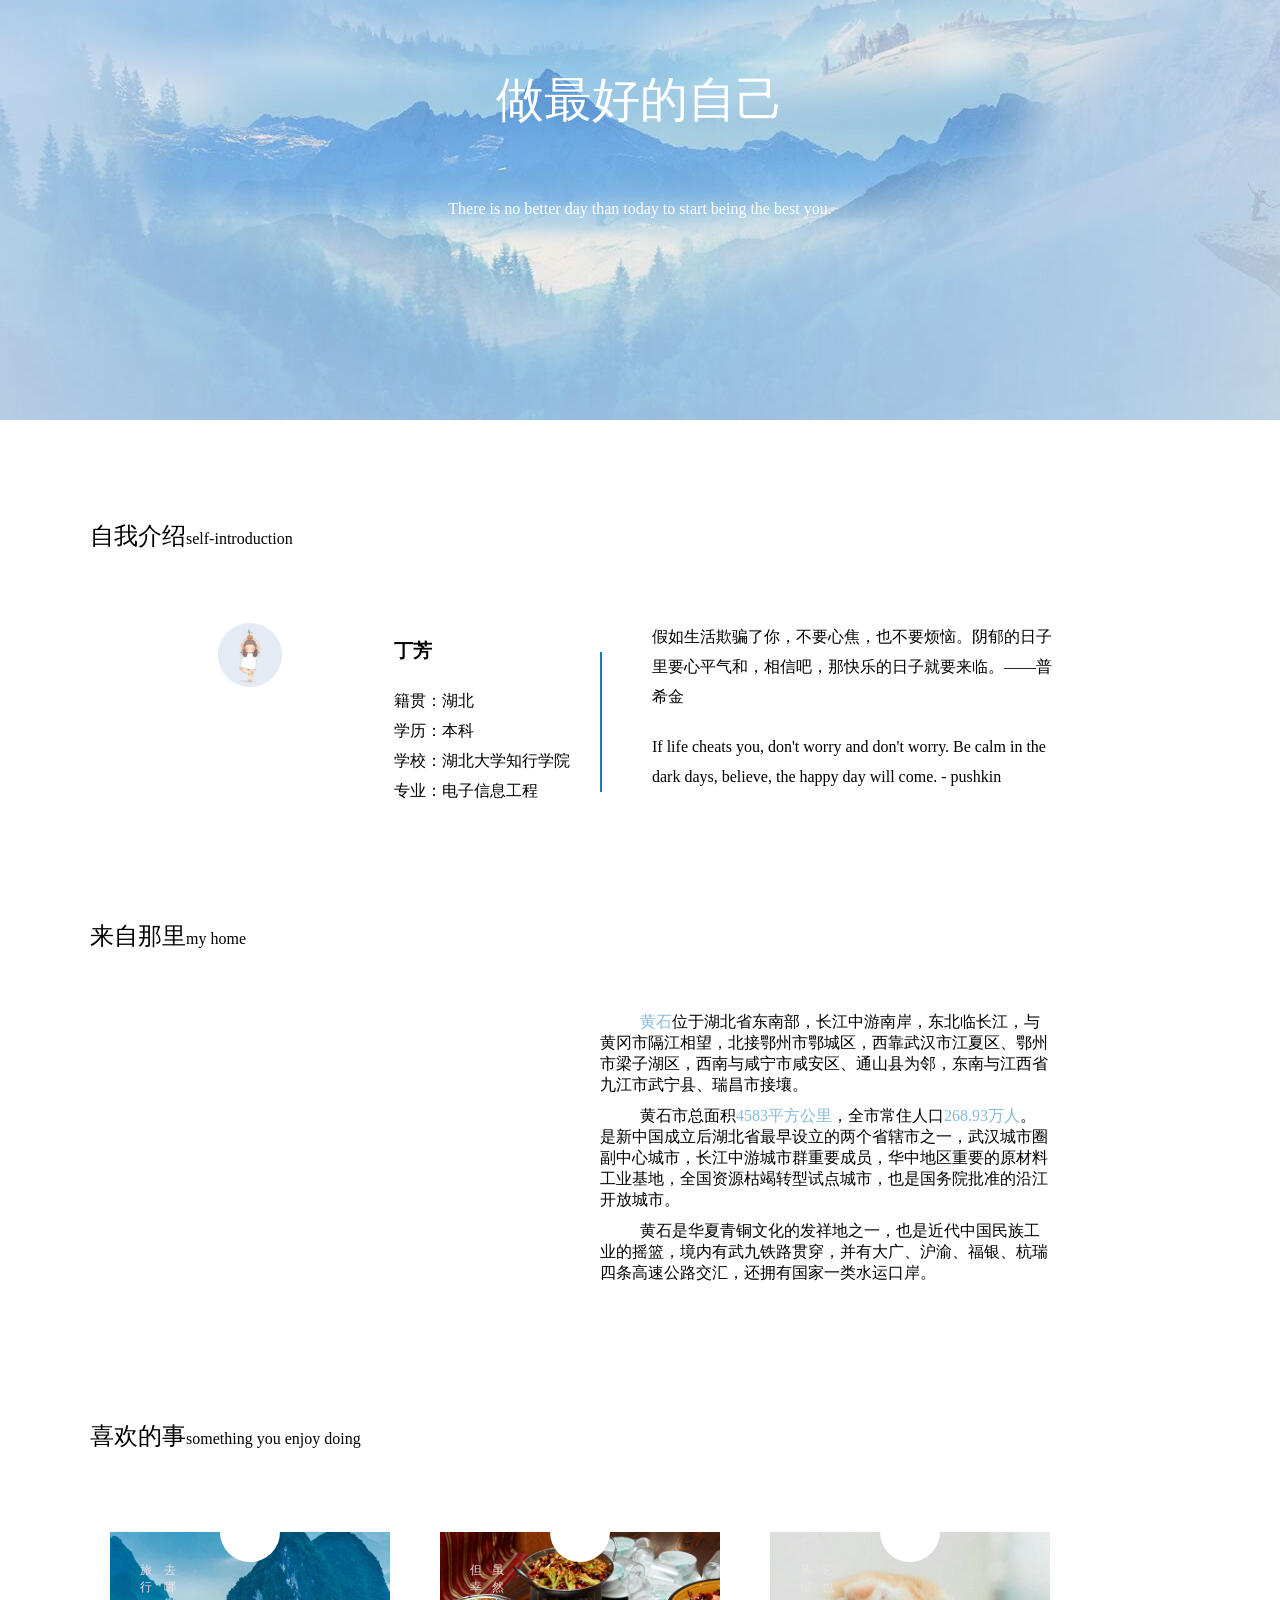
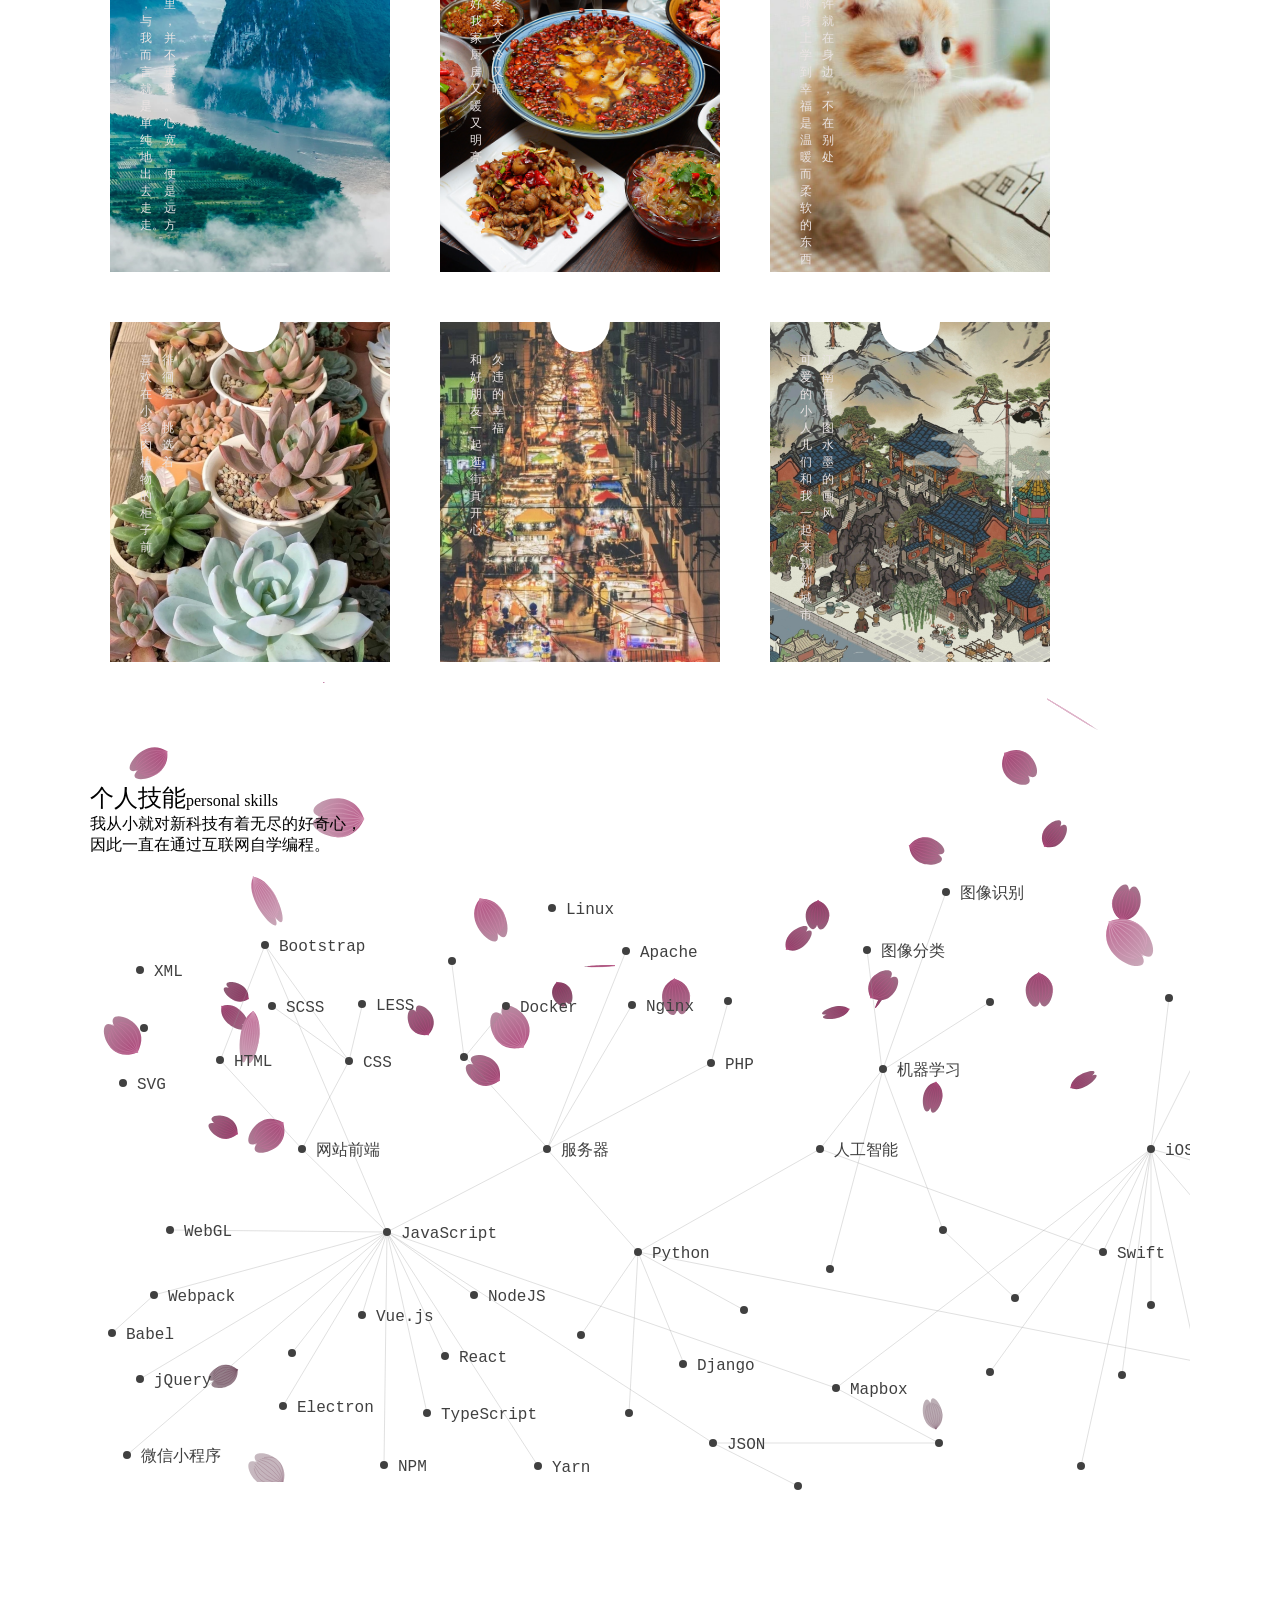
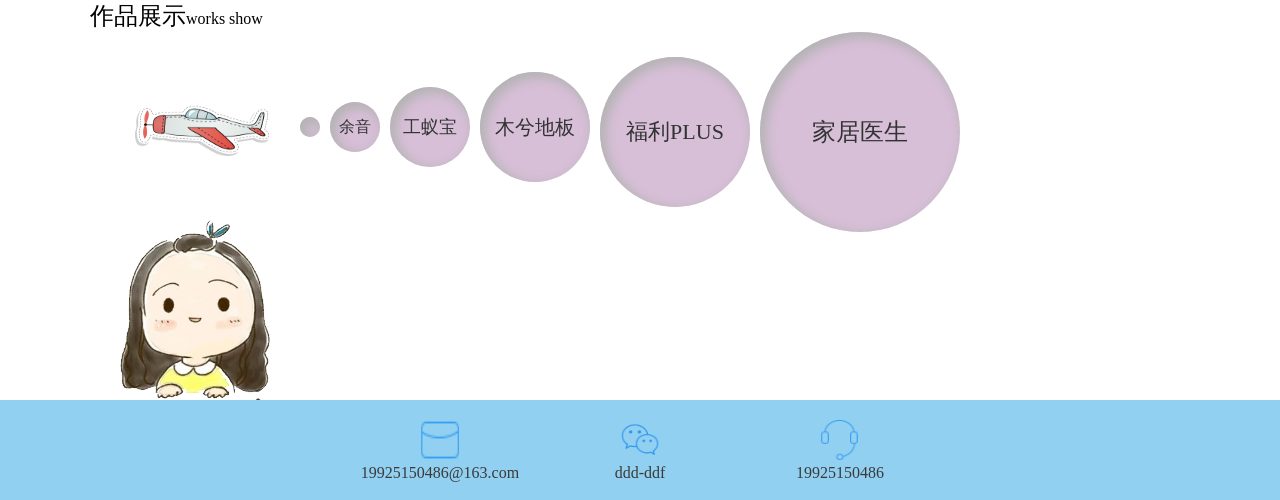
==== index.html @ 6b82c270 "first commit" ====
<!DOCTYPE html>
<html lang="en">
<head>
    <meta charset="UTF-8">
    <meta name="viewport" content="width=device-width, initial-scale=1.0">
    <title>dddddf | 永远热忱</title>
    <link rel="stylesheet" href="css/index.css">
    <link rel="stylesheet" href="https://at.alicdn.com/t/font_2174868_vh3qhomhq0l.css">
    <script src="lib/jquery-3.2.1.js"> </script>
    
    <script type="text/javascript" src="http://api.map.baidu.com/api?v=2.0&ak=fwtB4BCFQhxa7ejuWTsy6GBDIEtGGGqG"></script>
    <link rel="icon" href="images/favicon.ico">

    <script >
        /*! jQuery v1.10.2 | (c) 2005, 2013 jQuery Foundation, Inc. | jquery.org/license
    //@ sourceMappingURL=jquery.min.map
    */
        (function(e,t){var n,r,i=typeof t,o=e.location,a=e.document,s=a.documentElement,l=e.jQuery,u=e.$,c={},p=[],f="1.10.2",d=p.concat,h=p.push,g=p.slice,m=p.indexOf,y=c.toString,v=c.hasOwnProperty,b=f.trim,x=function(e,t){return new x.fn.init(e,t,r)},w=/[+-]?(?:\d*\.|)\d+(?:[eE][+-]?\d+|)/.source,T=/\S+/g,C=/^[\s\uFEFF\xA0]+|[\s\uFEFF\xA0]+$/g,N=/^(?:\s*(<[\w\W]+>)[^>]*|#([\w-]*))$/,k=/^<(\w+)\s*\/?>(?:<\/\1>|)$/,E=/^[\],:{}\s]*$/,S=/(?:^|:|,)(?:\s*\[)+/g,A=/\\(?:["\\\/bfnrt]|u[\da-fA-F]{4})/g,j=/"[^"\\\r\n]*"|true|false|null|-?(?:\d+\.|)\d+(?:[eE][+-]?\d+|)/g,D=/^-ms-/,L=/-([\da-z])/gi,H=function(e,t){return t.toUpperCase()},q=function(e){(a.addEventListener||"load"===e.type||"complete"===a.readyState)&&(_(),x.ready())},_=function(){a.addEventListener?(a.removeEventListener("DOMContentLoaded",q,!1),e.removeEventListener("load",q,!1)):(a.detachEvent("onreadystatechange",q),e.detachEvent("onload",q))};x.fn=x.prototype={jquery:f,constructor:x,init:function(e,n,r){var i,o;if(!e)return this;if("string"==typeof e){if(i="<"===e.charAt(0)&&">"===e.charAt(e.length-1)&&e.length>=3?[null,e,null]:N.exec(e),!i||!i[1]&&n)return!n||n.jquery?(n||r).find(e):this.constructor(n).find(e);if(i[1]){if(n=n instanceof x?n[0]:n,x.merge(this,x.parseHTML(i[1],n&&n.nodeType?n.ownerDocument||n:a,!0)),k.test(i[1])&&x.isPlainObject(n))for(i in n)x.isFunction(this[i])?this[i](n[i]):this.attr(i,n[i]);return this}if(o=a.getElementById(i[2]),o&&o.parentNode){if(o.id!==i[2])return r.find(e);this.length=1,this[0]=o}return this.context=a,this.selector=e,this}return e.nodeType?(this.context=this[0]=e,this.length=1,this):x.isFunction(e)?r.ready(e):(e.selector!==t&&(this.selector=e.selector,this.context=e.context),x.makeArray(e,this))},selector:"",length:0,toArray:function(){return g.call(this)},get:function(e){return null==e?this.toArray():0>e?this[this.length+e]:this[e]},pushStack:function(e){var t=x.merge(this.constructor(),e);return t.prevObject=this,t.context=this.context,t},each:function(e,t){return x.each(this,e,t)},ready:function(e){return x.ready.promise().done(e),this},slice:function(){return this.pushStack(g.apply(this,arguments))},first:function(){return this.eq(0)},last:function(){return this.eq(-1)},eq:function(e){var t=this.length,n=+e+(0>e?t:0);return this.pushStack(n>=0&&t>n?[this[n]]:[])},map:function(e){return this.pushStack(x.map(this,function(t,n){return e.call(t,n,t)}))},end:function(){return this.prevObject||this.constructor(null)},push:h,sort:[].sort,splice:[].splice},x.fn.init.prototype=x.fn,x.extend=x.fn.extend=function(){var e,n,r,i,o,a,s=arguments[0]||{},l=1,u=arguments.length,c=!1;for("boolean"==typeof s&&(c=s,s=arguments[1]||{},l=2),"object"==typeof s||x.isFunction(s)||(s={}),u===l&&(s=this,--l);u>l;l++)if(null!=(o=arguments[l]))for(i in o)e=s[i],r=o[i],s!==r&&(c&&r&&(x.isPlainObject(r)||(n=x.isArray(r)))?(n?(n=!1,a=e&&x.isArray(e)?e:[]):a=e&&x.isPlainObject(e)?e:{},s[i]=x.extend(c,a,r)):r!==t&&(s[i]=r));return s},x.extend({expando:"jQuery"+(f+Math.random()).replace(/\D/g,""),noConflict:function(t){return e.$===x&&(e.$=u),t&&e.jQuery===x&&(e.jQuery=l),x},isReady:!1,readyWait:1,holdReady:function(e){e?x.readyWait++:x.ready(!0)},ready:function(e){if(e===!0?!--x.readyWait:!x.isReady){if(!a.body)return setTimeout(x.ready);x.isReady=!0,e!==!0&&--x.readyWait>0||(n.resolveWith(a,[x]),x.fn.trigger&&x(a).trigger("ready").off("ready"))}},isFunction:function(e){return"function"===x.type(e)},isArray:Array.isArray||function(e){return"array"===x.type(e)},isWindow:function(e){return null!=e&&e==e.window},isNumeric:function(e){return!isNaN(parseFloat(e))&&isFinite(e)},type:function(e){return null==e?e+"":"object"==typeof e||"function"==typeof e?c[y.call(e)]||"object":typeof e},isPlainObject:function(e){var n;if(!e||"object"!==x.type(e)||e.nodeType||x.isWindow(e))return!1;try{if(e.constructor&&!v.call(e,"constructor")&&!v.call(e.constructor.prototype,"isPrototypeOf"))return!1}catch(r){return!1}if(x.support.ownLast)for(n in e)return v.call(e,n);for(n in e);return n===t||v.call(e,n)},isEmptyObject:function(e){var t;for(t in e)return!1;return!0},error:function(e){throw Error(e)},parseHTML:function(e,t,n){if(!e||"string"!=typeof e)return null;"boolean"==typeof t&&(n=t,t=!1),t=t||a;var r=k.exec(e),i=!n&&[];return r?[t.createElement(r[1])]:(r=x.buildFragment([e],t,i),i&&x(i).remove(),x.merge([],r.childNodes))},parseJSON:function(n){return e.JSON&&e.JSON.parse?e.JSON.parse(n):null===n?n:"string"==typeof n&&(n=x.trim(n),n&&E.test(n.replace(A,"@").replace(j,"]").replace(S,"")))?Function("return "+n)():(x.error("Invalid JSON: "+n),t)},parseXML:function(n){var r,i;if(!n||"string"!=typeof n)return null;try{e.DOMParser?(i=new DOMParser,r=i.parseFromString(n,"text/xml")):(r=new ActiveXObject("Microsoft.XMLDOM"),r.async="false",r.loadXML(n))}catch(o){r=t}return r&&r.documentElement&&!r.getElementsByTagName("parsererror").length||x.error("Invalid XML: "+n),r},noop:function(){},globalEval:function(t){t&&x.trim(t)&&(e.execScript||function(t){e.eval.call(e,t)})(t)},camelCase:function(e){return e.replace(D,"ms-").replace(L,H)},nodeName:function(e,t){return e.nodeName&&e.nodeName.toLowerCase()===t.toLowerCase()},each:function(e,t,n){var r,i=0,o=e.length,a=M(e);if(n){if(a){for(;o>i;i++)if(r=t.apply(e[i],n),r===!1)break}else for(i in e)if(r=t.apply(e[i],n),r===!1)break}else if(a){for(;o>i;i++)if(r=t.call(e[i],i,e[i]),r===!1)break}else for(i in e)if(r=t.call(e[i],i,e[i]),r===!1)break;return e},trim:b&&!b.call("\ufeff\u00a0")?function(e){return null==e?"":b.call(e)}:function(e){return null==e?"":(e+"").replace(C,"")},makeArray:function(e,t){var n=t||[];return null!=e&&(M(Object(e))?x.merge(n,"string"==typeof e?[e]:e):h.call(n,e)),n},inArray:function(e,t,n){var r;if(t){if(m)return m.call(t,e,n);for(r=t.length,n=n?0>n?Math.max(0,r+n):n:0;r>n;n++)if(n in t&&t[n]===e)return n}return-1},merge:function(e,n){var r=n.length,i=e.length,o=0;if("number"==typeof r)for(;r>o;o++)e[i++]=n[o];else while(n[o]!==t)e[i++]=n[o++];return e.length=i,e},grep:function(e,t,n){var r,i=[],o=0,a=e.length;for(n=!!n;a>o;o++)r=!!t(e[o],o),n!==r&&i.push(e[o]);return i},map:function(e,t,n){var r,i=0,o=e.length,a=M(e),s=[];if(a)for(;o>i;i++)r=t(e[i],i,n),null!=r&&(s[s.length]=r);else for(i in e)r=t(e[i],i,n),null!=r&&(s[s.length]=r);return d.apply([],s)},guid:1,proxy:function(e,n){var r,i,o;return"string"==typeof n&&(o=e[n],n=e,e=o),x.isFunction(e)?(r=g.call(arguments,2),i=function(){return e.apply(n||this,r.concat(g.call(arguments)))},i.guid=e.guid=e.guid||x.guid++,i):t},access:function(e,n,r,i,o,a,s){var l=0,u=e.length,c=null==r;if("object"===x.type(r)){o=!0;for(l in r)x.access(e,n,l,r[l],!0,a,s)}else if(i!==t&&(o=!0,x.isFunction(i)||(s=!0),c&&(s?(n.call(e,i),n=null):(c=n,n=function(e,t,n){return c.call(x(e),n)})),n))for(;u>l;l++)n(e[l],r,s?i:i.call(e[l],l,n(e[l],r)));return o?e:c?n.call(e):u?n(e[0],r):a},now:function(){return(new Date).getTime()},swap:function(e,t,n,r){var i,o,a={};for(o in t)a[o]=e.style[o],e.style[o]=t[o];i=n.apply(e,r||[]);for(o in t)e.style[o]=a[o];return i}}),x.ready.promise=function(t){if(!n)if(n=x.Deferred(),"complete"===a.readyState)setTimeout(x.ready);else if(a.addEventListener)a.addEventListener("DOMContentLoaded",q,!1),e.addEventListener("load",q,!1);else{a.attachEvent("onreadystatechange",q),e.attachEvent("onload",q);var r=!1;try{r=null==e.frameElement&&a.documentElement}catch(i){}r&&r.doScroll&&function o(){if(!x.isReady){try{r.doScroll("left")}catch(e){return setTimeout(o,50)}_(),x.ready()}}()}return n.promise(t)},x.each("Boolean Number String Function Array Date RegExp Object Error".split(" "),function(e,t){c["[object "+t+"]"]=t.toLowerCase()});function M(e){var t=e.length,n=x.type(e);return x.isWindow(e)?!1:1===e.nodeType&&t?!0:"array"===n||"function"!==n&&(0===t||"number"==typeof t&&t>0&&t-1 in e)}r=x(a),function(e,t){var n,r,i,o,a,s,l,u,c,p,f,d,h,g,m,y,v,b="sizzle"+-new Date,w=e.document,T=0,C=0,N=st(),k=st(),E=st(),S=!1,A=function(e,t){return e===t?(S=!0,0):0},j=typeof t,D=1<<31,L={}.hasOwnProperty,H=[],q=H.pop,_=H.push,M=H.push,O=H.slice,F=H.indexOf||function(e){var t=0,n=this.length;for(;n>t;t++)if(this[t]===e)return t;return-1},B="checked|selected|async|autofocus|autoplay|controls|defer|disabled|hidden|ismap|loop|multiple|open|readonly|required|scoped",P="[\\x20\\t\\r\\n\\f]",R="(?:\\\\.|[\\w-]|[^\\x00-\\xa0])+",W=R.replace("w","w#"),$="\\["+P+"*("+R+")"+P+"*(?:([*^$|!~]?=)"+P+"*(?:(['\"])((?:\\\\.|[^\\\\])*?)\\3|("+W+")|)|)"+P+"*\\]",I=":("+R+")(?:\\(((['\"])((?:\\\\.|[^\\\\])*?)\\3|((?:\\\\.|[^\\\\()[\\]]|"+$.replace(3,8)+")*)|.*)\\)|)",z=RegExp("^"+P+"+|((?:^|[^\\\\])(?:\\\\.)*)"+P+"+$","g"),X=RegExp("^"+P+"*,"+P+"*"),U=RegExp("^"+P+"*([>+~]|"+P+")"+P+"*"),V=RegExp(P+"*[+~]"),Y=RegExp("="+P+"*([^\\]'\"]*)"+P+"*\\]","g"),J=RegExp(I),G=RegExp("^"+W+"$"),Q={ID:RegExp("^#("+R+")"),CLASS:RegExp("^\\.("+R+")"),TAG:RegExp("^("+R.replace("w","w*")+")"),ATTR:RegExp("^"+$),PSEUDO:RegExp("^"+I),CHILD:RegExp("^:(only|first|last|nth|nth-last)-(child|of-type)(?:\\("+P+"*(even|odd|(([+-]|)(\\d*)n|)"+P+"*(?:([+-]|)"+P+"*(\\d+)|))"+P+"*\\)|)","i"),bool:RegExp("^(?:"+B+")$","i"),needsContext:RegExp("^"+P+"*[>+~]|:(even|odd|eq|gt|lt|nth|first|last)(?:\\("+P+"*((?:-\\d)?\\d*)"+P+"*\\)|)(?=[^-]|$)","i")},K=/^[^{]+\{\s*\[native \w/,Z=/^(?:#([\w-]+)|(\w+)|\.([\w-]+))$/,et=/^(?:input|select|textarea|button)$/i,tt=/^h\d$/i,nt=/'|\\/g,rt=RegExp("\\\\([\\da-f]{1,6}"+P+"?|("+P+")|.)","ig"),it=function(e,t,n){var r="0x"+t-65536;return r!==r||n?t:0>r?String.fromCharCode(r+65536):String.fromCharCode(55296|r>>10,56320|1023&r)};try{M.apply(H=O.call(w.childNodes),w.childNodes),H[w.childNodes.length].nodeType}catch(ot){M={apply:H.length?function(e,t){_.apply(e,O.call(t))}:function(e,t){var n=e.length,r=0;while(e[n++]=t[r++]);e.length=n-1}}}function at(e,t,n,i){var o,a,s,l,u,c,d,m,y,x;if((t?t.ownerDocument||t:w)!==f&&p(t),t=t||f,n=n||[],!e||"string"!=typeof e)return n;if(1!==(l=t.nodeType)&&9!==l)return[];if(h&&!i){if(o=Z.exec(e))if(s=o[1]){if(9===l){if(a=t.getElementById(s),!a||!a.parentNode)return n;if(a.id===s)return n.push(a),n}else if(t.ownerDocument&&(a=t.ownerDocument.getElementById(s))&&v(t,a)&&a.id===s)return n.push(a),n}else{if(o[2])return M.apply(n,t.getElementsByTagName(e)),n;if((s=o[3])&&r.getElementsByClassName&&t.getElementsByClassName)return M.apply(n,t.getElementsByClassName(s)),n}if(r.qsa&&(!g||!g.test(e))){if(m=d=b,y=t,x=9===l&&e,1===l&&"object"!==t.nodeName.toLowerCase()){c=mt(e),(d=t.getAttribute("id"))?m=d.replace(nt,"\\$&"):t.setAttribute("id",m),m="[id='"+m+"'] ",u=c.length;while(u--)c[u]=m+yt(c[u]);y=V.test(e)&&t.parentNode||t,x=c.join(",")}if(x)try{return M.apply(n,y.querySelectorAll(x)),n}catch(T){}finally{d||t.removeAttribute("id")}}}return kt(e.replace(z,"$1"),t,n,i)}function st(){var e=[];function t(n,r){return e.push(n+=" ")>o.cacheLength&&delete t[e.shift()],t[n]=r}return t}function lt(e){return e[b]=!0,e}function ut(e){var t=f.createElement("div");try{return!!e(t)}catch(n){return!1}finally{t.parentNode&&t.parentNode.removeChild(t),t=null}}function ct(e,t){var n=e.split("|"),r=e.length;while(r--)o.attrHandle[n[r]]=t}function pt(e,t){var n=t&&e,r=n&&1===e.nodeType&&1===t.nodeType&&(~t.sourceIndex||D)-(~e.sourceIndex||D);if(r)return r;if(n)while(n=n.nextSibling)if(n===t)return-1;return e?1:-1}function ft(e){return function(t){var n=t.nodeName.toLowerCase();return"input"===n&&t.type===e}}function dt(e){return function(t){var n=t.nodeName.toLowerCase();return("input"===n||"button"===n)&&t.type===e}}function ht(e){return lt(function(t){return t=+t,lt(function(n,r){var i,o=e([],n.length,t),a=o.length;while(a--)n[i=o[a]]&&(n[i]=!(r[i]=n[i]))})})}s=at.isXML=function(e){var t=e&&(e.ownerDocument||e).documentElement;return t?"HTML"!==t.nodeName:!1},r=at.support={},p=at.setDocument=function(e){var n=e?e.ownerDocument||e:w,i=n.defaultView;return n!==f&&9===n.nodeType&&n.documentElement?(f=n,d=n.documentElement,h=!s(n),i&&i.attachEvent&&i!==i.top&&i.attachEvent("onbeforeunload",function(){p()}),r.attributes=ut(function(e){return e.className="i",!e.getAttribute("className")}),r.getElementsByTagName=ut(function(e){return e.appendChild(n.createComment("")),!e.getElementsByTagName("*").length}),r.getElementsByClassName=ut(function(e){return e.innerHTML="<div class='a'></div><div class='a i'></div>",e.firstChild.className="i",2===e.getElementsByClassName("i").length}),r.getById=ut(function(e){return d.appendChild(e).id=b,!n.getElementsByName||!n.getElementsByName(b).length}),r.getById?(o.find.ID=function(e,t){if(typeof t.getElementById!==j&&h){var n=t.getElementById(e);return n&&n.parentNode?[n]:[]}},o.filter.ID=function(e){var t=e.replace(rt,it);return function(e){return e.getAttribute("id")===t}}):(delete o.find.ID,o.filter.ID=function(e){var t=e.replace(rt,it);return function(e){var n=typeof e.getAttributeNode!==j&&e.getAttributeNode("id");return n&&n.value===t}}),o.find.TAG=r.getElementsByTagName?function(e,n){return typeof n.getElementsByTagName!==j?n.getElementsByTagName(e):t}:function(e,t){var n,r=[],i=0,o=t.getElementsByTagName(e);if("*"===e){while(n=o[i++])1===n.nodeType&&r.push(n);return r}return o},o.find.CLASS=r.getElementsByClassName&&function(e,n){return typeof n.getElementsByClassName!==j&&h?n.getElementsByClassName(e):t},m=[],g=[],(r.qsa=K.test(n.querySelectorAll))&&(ut(function(e){e.innerHTML="<select><option selected=''></option></select>",e.querySelectorAll("[selected]").length||g.push("\\["+P+"*(?:value|"+B+")"),e.querySelectorAll(":checked").length||g.push(":checked")}),ut(function(e){var t=n.createElement("input");t.setAttribute("type","hidden"),e.appendChild(t).setAttribute("t",""),e.querySelectorAll("[t^='']").length&&g.push("[*^$]="+P+"*(?:''|\"\")"),e.querySelectorAll(":enabled").length||g.push(":enabled",":disabled"),e.querySelectorAll("*,:x"),g.push(",.*:")})),(r.matchesSelector=K.test(y=d.webkitMatchesSelector||d.mozMatchesSelector||d.oMatchesSelector||d.msMatchesSelector))&&ut(function(e){r.disconnectedMatch=y.call(e,"div"),y.call(e,"[s!='']:x"),m.push("!=",I)}),g=g.length&&RegExp(g.join("|")),m=m.length&&RegExp(m.join("|")),v=K.test(d.contains)||d.compareDocumentPosition?function(e,t){var n=9===e.nodeType?e.documentElement:e,r=t&&t.parentNode;return e===r||!(!r||1!==r.nodeType||!(n.contains?n.contains(r):e.compareDocumentPosition&&16&e.compareDocumentPosition(r)))}:function(e,t){if(t)while(t=t.parentNode)if(t===e)return!0;return!1},A=d.compareDocumentPosition?function(e,t){if(e===t)return S=!0,0;var i=t.compareDocumentPosition&&e.compareDocumentPosition&&e.compareDocumentPosition(t);return i?1&i||!r.sortDetached&&t.compareDocumentPosition(e)===i?e===n||v(w,e)?-1:t===n||v(w,t)?1:c?F.call(c,e)-F.call(c,t):0:4&i?-1:1:e.compareDocumentPosition?-1:1}:function(e,t){var r,i=0,o=e.parentNode,a=t.parentNode,s=[e],l=[t];if(e===t)return S=!0,0;if(!o||!a)return e===n?-1:t===n?1:o?-1:a?1:c?F.call(c,e)-F.call(c,t):0;if(o===a)return pt(e,t);r=e;while(r=r.parentNode)s.unshift(r);r=t;while(r=r.parentNode)l.unshift(r);while(s[i]===l[i])i++;return i?pt(s[i],l[i]):s[i]===w?-1:l[i]===w?1:0},n):f},at.matches=function(e,t){return at(e,null,null,t)},at.matchesSelector=function(e,t){if((e.ownerDocument||e)!==f&&p(e),t=t.replace(Y,"='$1']"),!(!r.matchesSelector||!h||m&&m.test(t)||g&&g.test(t)))try{var n=y.call(e,t);if(n||r.disconnectedMatch||e.document&&11!==e.document.nodeType)return n}catch(i){}return at(t,f,null,[e]).length>0},at.contains=function(e,t){return(e.ownerDocument||e)!==f&&p(e),v(e,t)},at.attr=function(e,n){(e.ownerDocument||e)!==f&&p(e);var i=o.attrHandle[n.toLowerCase()],a=i&&L.call(o.attrHandle,n.toLowerCase())?i(e,n,!h):t;return a===t?r.attributes||!h?e.getAttribute(n):(a=e.getAttributeNode(n))&&a.specified?a.value:null:a},at.error=function(e){throw Error("Syntax error, unrecognized expression: "+e)},at.uniqueSort=function(e){var t,n=[],i=0,o=0;if(S=!r.detectDuplicates,c=!r.sortStable&&e.slice(0),e.sort(A),S){while(t=e[o++])t===e[o]&&(i=n.push(o));while(i--)e.splice(n[i],1)}return e},a=at.getText=function(e){var t,n="",r=0,i=e.nodeType;if(i){if(1===i||9===i||11===i){if("string"==typeof e.textContent)return e.textContent;for(e=e.firstChild;e;e=e.nextSibling)n+=a(e)}else if(3===i||4===i)return e.nodeValue}else for(;t=e[r];r++)n+=a(t);return n},o=at.selectors={cacheLength:50,createPseudo:lt,match:Q,attrHandle:{},find:{},relative:{">":{dir:"parentNode",first:!0}," ":{dir:"parentNode"},"+":{dir:"previousSibling",first:!0},"~":{dir:"previousSibling"}},preFilter:{ATTR:function(e){return e[1]=e[1].replace(rt,it),e[3]=(e[4]||e[5]||"").replace(rt,it),"~="===e[2]&&(e[3]=" "+e[3]+" "),e.slice(0,4)},CHILD:function(e){return e[1]=e[1].toLowerCase(),"nth"===e[1].slice(0,3)?(e[3]||at.error(e[0]),e[4]=+(e[4]?e[5]+(e[6]||1):2*("even"===e[3]||"odd"===e[3])),e[5]=+(e[7]+e[8]||"odd"===e[3])):e[3]&&at.error(e[0]),e},PSEUDO:function(e){var n,r=!e[5]&&e[2];return Q.CHILD.test(e[0])?null:(e[3]&&e[4]!==t?e[2]=e[4]:r&&J.test(r)&&(n=mt(r,!0))&&(n=r.indexOf(")",r.length-n)-r.length)&&(e[0]=e[0].slice(0,n),e[2]=r.slice(0,n)),e.slice(0,3))}},filter:{TAG:function(e){var t=e.replace(rt,it).toLowerCase();return"*"===e?function(){return!0}:function(e){return e.nodeName&&e.nodeName.toLowerCase()===t}},CLASS:function(e){var t=N[e+" "];return t||(t=RegExp("(^|"+P+")"+e+"("+P+"|$)"))&&N(e,function(e){return t.test("string"==typeof e.className&&e.className||typeof e.getAttribute!==j&&e.getAttribute("class")||"")})},ATTR:function(e,t,n){return function(r){var i=at.attr(r,e);return null==i?"!="===t:t?(i+="","="===t?i===n:"!="===t?i!==n:"^="===t?n&&0===i.indexOf(n):"*="===t?n&&i.indexOf(n)>-1:"$="===t?n&&i.slice(-n.length)===n:"~="===t?(" "+i+" ").indexOf(n)>-1:"|="===t?i===n||i.slice(0,n.length+1)===n+"-":!1):!0}},CHILD:function(e,t,n,r,i){var o="nth"!==e.slice(0,3),a="last"!==e.slice(-4),s="of-type"===t;return 1===r&&0===i?function(e){return!!e.parentNode}:function(t,n,l){var u,c,p,f,d,h,g=o!==a?"nextSibling":"previousSibling",m=t.parentNode,y=s&&t.nodeName.toLowerCase(),v=!l&&!s;if(m){if(o){while(g){p=t;while(p=p[g])if(s?p.nodeName.toLowerCase()===y:1===p.nodeType)return!1;h=g="only"===e&&!h&&"nextSibling"}return!0}if(h=[a?m.firstChild:m.lastChild],a&&v){c=m[b]||(m[b]={}),u=c[e]||[],d=u[0]===T&&u[1],f=u[0]===T&&u[2],p=d&&m.childNodes[d];while(p=++d&&p&&p[g]||(f=d=0)||h.pop())if(1===p.nodeType&&++f&&p===t){c[e]=[T,d,f];break}}else if(v&&(u=(t[b]||(t[b]={}))[e])&&u[0]===T)f=u[1];else while(p=++d&&p&&p[g]||(f=d=0)||h.pop())if((s?p.nodeName.toLowerCase()===y:1===p.nodeType)&&++f&&(v&&((p[b]||(p[b]={}))[e]=[T,f]),p===t))break;return f-=i,f===r||0===f%r&&f/r>=0}}},PSEUDO:function(e,t){var n,r=o.pseudos[e]||o.setFilters[e.toLowerCase()]||at.error("unsupported pseudo: "+e);return r[b]?r(t):r.length>1?(n=[e,e,"",t],o.setFilters.hasOwnProperty(e.toLowerCase())?lt(function(e,n){var i,o=r(e,t),a=o.length;while(a--)i=F.call(e,o[a]),e[i]=!(n[i]=o[a])}):function(e){return r(e,0,n)}):r}},pseudos:{not:lt(function(e){var t=[],n=[],r=l(e.replace(z,"$1"));return r[b]?lt(function(e,t,n,i){var o,a=r(e,null,i,[]),s=e.length;while(s--)(o=a[s])&&(e[s]=!(t[s]=o))}):function(e,i,o){return t[0]=e,r(t,null,o,n),!n.pop()}}),has:lt(function(e){return function(t){return at(e,t).length>0}}),contains:lt(function(e){return function(t){return(t.textContent||t.innerText||a(t)).indexOf(e)>-1}}),lang:lt(function(e){return G.test(e||"")||at.error("unsupported lang: "+e),e=e.replace(rt,it).toLowerCase(),function(t){var n;do if(n=h?t.lang:t.getAttribute("xml:lang")||t.getAttribute("lang"))return n=n.toLowerCase(),n===e||0===n.indexOf(e+"-");while((t=t.parentNode)&&1===t.nodeType);return!1}}),target:function(t){var n=e.location&&e.location.hash;return n&&n.slice(1)===t.id},root:function(e){return e===d},focus:function(e){return e===f.activeElement&&(!f.hasFocus||f.hasFocus())&&!!(e.type||e.href||~e.tabIndex)},enabled:function(e){return e.disabled===!1},disabled:function(e){return e.disabled===!0},checked:function(e){var t=e.nodeName.toLowerCase();return"input"===t&&!!e.checked||"option"===t&&!!e.selected},selected:function(e){return e.parentNode&&e.parentNode.selectedIndex,e.selected===!0},empty:function(e){for(e=e.firstChild;e;e=e.nextSibling)if(e.nodeName>"@"||3===e.nodeType||4===e.nodeType)return!1;return!0},parent:function(e){return!o.pseudos.empty(e)},header:function(e){return tt.test(e.nodeName)},input:function(e){return et.test(e.nodeName)},button:function(e){var t=e.nodeName.toLowerCase();return"input"===t&&"button"===e.type||"button"===t},text:function(e){var t;return"input"===e.nodeName.toLowerCase()&&"text"===e.type&&(null==(t=e.getAttribute("type"))||t.toLowerCase()===e.type)},first:ht(function(){return[0]}),last:ht(function(e,t){return[t-1]}),eq:ht(function(e,t,n){return[0>n?n+t:n]}),even:ht(function(e,t){var n=0;for(;t>n;n+=2)e.push(n);return e}),odd:ht(function(e,t){var n=1;for(;t>n;n+=2)e.push(n);return e}),lt:ht(function(e,t,n){var r=0>n?n+t:n;for(;--r>=0;)e.push(r);return e}),gt:ht(function(e,t,n){var r=0>n?n+t:n;for(;t>++r;)e.push(r);return e})}},o.pseudos.nth=o.pseudos.eq;for(n in{radio:!0,checkbox:!0,file:!0,password:!0,image:!0})o.pseudos[n]=ft(n);for(n in{submit:!0,reset:!0})o.pseudos[n]=dt(n);function gt(){}gt.prototype=o.filters=o.pseudos,o.setFilters=new gt;function mt(e,t){var n,r,i,a,s,l,u,c=k[e+" "];if(c)return t?0:c.slice(0);s=e,l=[],u=o.preFilter;while(s){(!n||(r=X.exec(s)))&&(r&&(s=s.slice(r[0].length)||s),l.push(i=[])),n=!1,(r=U.exec(s))&&(n=r.shift(),i.push({value:n,type:r[0].replace(z," ")}),s=s.slice(n.length));for(a in o.filter)!(r=Q[a].exec(s))||u[a]&&!(r=u[a](r))||(n=r.shift(),i.push({value:n,type:a,matches:r}),s=s.slice(n.length));if(!n)break}return t?s.length:s?at.error(e):k(e,l).slice(0)}function yt(e){var t=0,n=e.length,r="";for(;n>t;t++)r+=e[t].value;return r}function vt(e,t,n){var r=t.dir,o=n&&"parentNode"===r,a=C++;return t.first?function(t,n,i){while(t=t[r])if(1===t.nodeType||o)return e(t,n,i)}:function(t,n,s){var l,u,c,p=T+" "+a;if(s){while(t=t[r])if((1===t.nodeType||o)&&e(t,n,s))return!0}else while(t=t[r])if(1===t.nodeType||o)if(c=t[b]||(t[b]={}),(u=c[r])&&u[0]===p){if((l=u[1])===!0||l===i)return l===!0}else if(u=c[r]=[p],u[1]=e(t,n,s)||i,u[1]===!0)return!0}}function bt(e){return e.length>1?function(t,n,r){var i=e.length;while(i--)if(!e[i](t,n,r))return!1;return!0}:e[0]}function xt(e,t,n,r,i){var o,a=[],s=0,l=e.length,u=null!=t;for(;l>s;s++)(o=e[s])&&(!n||n(o,r,i))&&(a.push(o),u&&t.push(s));return a}function wt(e,t,n,r,i,o){return r&&!r[b]&&(r=wt(r)),i&&!i[b]&&(i=wt(i,o)),lt(function(o,a,s,l){var u,c,p,f=[],d=[],h=a.length,g=o||Nt(t||"*",s.nodeType?[s]:s,[]),m=!e||!o&&t?g:xt(g,f,e,s,l),y=n?i||(o?e:h||r)?[]:a:m;if(n&&n(m,y,s,l),r){u=xt(y,d),r(u,[],s,l),c=u.length;while(c--)(p=u[c])&&(y[d[c]]=!(m[d[c]]=p))}if(o){if(i||e){if(i){u=[],c=y.length;while(c--)(p=y[c])&&u.push(m[c]=p);i(null,y=[],u,l)}c=y.length;while(c--)(p=y[c])&&(u=i?F.call(o,p):f[c])>-1&&(o[u]=!(a[u]=p))}}else y=xt(y===a?y.splice(h,y.length):y),i?i(null,a,y,l):M.apply(a,y)})}function Tt(e){var t,n,r,i=e.length,a=o.relative[e[0].type],s=a||o.relative[" "],l=a?1:0,c=vt(function(e){return e===t},s,!0),p=vt(function(e){return F.call(t,e)>-1},s,!0),f=[function(e,n,r){return!a&&(r||n!==u)||((t=n).nodeType?c(e,n,r):p(e,n,r))}];for(;i>l;l++)if(n=o.relative[e[l].type])f=[vt(bt(f),n)];else{if(n=o.filter[e[l].type].apply(null,e[l].matches),n[b]){for(r=++l;i>r;r++)if(o.relative[e[r].type])break;return wt(l>1&&bt(f),l>1&&yt(e.slice(0,l-1).concat({value:" "===e[l-2].type?"*":""})).replace(z,"$1"),n,r>l&&Tt(e.slice(l,r)),i>r&&Tt(e=e.slice(r)),i>r&&yt(e))}f.push(n)}return bt(f)}function Ct(e,t){var n=0,r=t.length>0,a=e.length>0,s=function(s,l,c,p,d){var h,g,m,y=[],v=0,b="0",x=s&&[],w=null!=d,C=u,N=s||a&&o.find.TAG("*",d&&l.parentNode||l),k=T+=null==C?1:Math.random()||.1;for(w&&(u=l!==f&&l,i=n);null!=(h=N[b]);b++){if(a&&h){g=0;while(m=e[g++])if(m(h,l,c)){p.push(h);break}w&&(T=k,i=++n)}r&&((h=!m&&h)&&v--,s&&x.push(h))}if(v+=b,r&&b!==v){g=0;while(m=t[g++])m(x,y,l,c);if(s){if(v>0)while(b--)x[b]||y[b]||(y[b]=q.call(p));y=xt(y)}M.apply(p,y),w&&!s&&y.length>0&&v+t.length>1&&at.uniqueSort(p)}return w&&(T=k,u=C),x};return r?lt(s):s}l=at.compile=function(e,t){var n,r=[],i=[],o=E[e+" "];if(!o){t||(t=mt(e)),n=t.length;while(n--)o=Tt(t[n]),o[b]?r.push(o):i.push(o);o=E(e,Ct(i,r))}return o};function Nt(e,t,n){var r=0,i=t.length;for(;i>r;r++)at(e,t[r],n);return n}function kt(e,t,n,i){var a,s,u,c,p,f=mt(e);if(!i&&1===f.length){if(s=f[0]=f[0].slice(0),s.length>2&&"ID"===(u=s[0]).type&&r.getById&&9===t.nodeType&&h&&o.relative[s[1].type]){if(t=(o.find.ID(u.matches[0].replace(rt,it),t)||[])[0],!t)return n;e=e.slice(s.shift().value.length)}a=Q.needsContext.test(e)?0:s.length;while(a--){if(u=s[a],o.relative[c=u.type])break;if((p=o.find[c])&&(i=p(u.matches[0].replace(rt,it),V.test(s[0].type)&&t.parentNode||t))){if(s.splice(a,1),e=i.length&&yt(s),!e)return M.apply(n,i),n;break}}}return l(e,f)(i,t,!h,n,V.test(e)),n}r.sortStable=b.split("").sort(A).join("")===b,r.detectDuplicates=S,p(),r.sortDetached=ut(function(e){return 1&e.compareDocumentPosition(f.createElement("div"))}),ut(function(e){return e.innerHTML="<a href='#'></a>","#"===e.firstChild.getAttribute("href")})||ct("type|href|height|width",function(e,n,r){return r?t:e.getAttribute(n,"type"===n.toLowerCase()?1:2)}),r.attributes&&ut(function(e){return e.innerHTML="<input/>",e.firstChild.setAttribute("value",""),""===e.firstChild.getAttribute("value")})||ct("value",function(e,n,r){return r||"input"!==e.nodeName.toLowerCase()?t:e.defaultValue}),ut(function(e){return null==e.getAttribute("disabled")})||ct(B,function(e,n,r){var i;return r?t:(i=e.getAttributeNode(n))&&i.specified?i.value:e[n]===!0?n.toLowerCase():null}),x.find=at,x.expr=at.selectors,x.expr[":"]=x.expr.pseudos,x.unique=at.uniqueSort,x.text=at.getText,x.isXMLDoc=at.isXML,x.contains=at.contains}(e);var O={};function F(e){var t=O[e]={};return x.each(e.match(T)||[],function(e,n){t[n]=!0}),t}x.Callbacks=function(e){e="string"==typeof e?O[e]||F(e):x.extend({},e);var n,r,i,o,a,s,l=[],u=!e.once&&[],c=function(t){for(r=e.memory&&t,i=!0,a=s||0,s=0,o=l.length,n=!0;l&&o>a;a++)if(l[a].apply(t[0],t[1])===!1&&e.stopOnFalse){r=!1;break}n=!1,l&&(u?u.length&&c(u.shift()):r?l=[]:p.disable())},p={add:function(){if(l){var t=l.length;(function i(t){x.each(t,function(t,n){var r=x.type(n);"function"===r?e.unique&&p.has(n)||l.push(n):n&&n.length&&"string"!==r&&i(n)})})(arguments),n?o=l.length:r&&(s=t,c(r))}return this},remove:function(){return l&&x.each(arguments,function(e,t){var r;while((r=x.inArray(t,l,r))>-1)l.splice(r,1),n&&(o>=r&&o--,a>=r&&a--)}),this},has:function(e){return e?x.inArray(e,l)>-1:!(!l||!l.length)},empty:function(){return l=[],o=0,this},disable:function(){return l=u=r=t,this},disabled:function(){return!l},lock:function(){return u=t,r||p.disable(),this},locked:function(){return!u},fireWith:function(e,t){return!l||i&&!u||(t=t||[],t=[e,t.slice?t.slice():t],n?u.push(t):c(t)),this},fire:function(){return p.fireWith(this,arguments),this},fired:function(){return!!i}};return p},x.extend({Deferred:function(e){var t=[["resolve","done",x.Callbacks("once memory"),"resolved"],["reject","fail",x.Callbacks("once memory"),"rejected"],["notify","progress",x.Callbacks("memory")]],n="pending",r={state:function(){return n},always:function(){return i.done(arguments).fail(arguments),this},then:function(){var e=arguments;return x.Deferred(function(n){x.each(t,function(t,o){var a=o[0],s=x.isFunction(e[t])&&e[t];i[o[1]](function(){var e=s&&s.apply(this,arguments);e&&x.isFunction(e.promise)?e.promise().done(n.resolve).fail(n.reject).progress(n.notify):n[a+"With"](this===r?n.promise():this,s?[e]:arguments)})}),e=null}).promise()},promise:function(e){return null!=e?x.extend(e,r):r}},i={};return r.pipe=r.then,x.each(t,function(e,o){var a=o[2],s=o[3];r[o[1]]=a.add,s&&a.add(function(){n=s},t[1^e][2].disable,t[2][2].lock),i[o[0]]=function(){return i[o[0]+"With"](this===i?r:this,arguments),this},i[o[0]+"With"]=a.fireWith}),r.promise(i),e&&e.call(i,i),i},when:function(e){var t=0,n=g.call(arguments),r=n.length,i=1!==r||e&&x.isFunction(e.promise)?r:0,o=1===i?e:x.Deferred(),a=function(e,t,n){return function(r){t[e]=this,n[e]=arguments.length>1?g.call(arguments):r,n===s?o.notifyWith(t,n):--i||o.resolveWith(t,n)}},s,l,u;if(r>1)for(s=Array(r),l=Array(r),u=Array(r);r>t;t++)n[t]&&x.isFunction(n[t].promise)?n[t].promise().done(a(t,u,n)).fail(o.reject).progress(a(t,l,s)):--i;return i||o.resolveWith(u,n),o.promise()}}),x.support=function(t){var n,r,o,s,l,u,c,p,f,d=a.createElement("div");if(d.setAttribute("className","t"),d.innerHTML="  <link/><table></table><a href='/a'>a</a><input type='checkbox'/>",n=d.getElementsByTagName("*")||[],r=d.getElementsByTagName("a")[0],!r||!r.style||!n.length)return t;s=a.createElement("select"),u=s.appendChild(a.createElement("option")),o=d.getElementsByTagName("input")[0],r.style.cssText="top:1px;float:left;opacity:.5",t.getSetAttribute="t"!==d.className,t.leadingWhitespace=3===d.firstChild.nodeType,t.tbody=!d.getElementsByTagName("tbody").length,t.htmlSerialize=!!d.getElementsByTagName("link").length,t.style=/top/.test(r.getAttribute("style")),t.hrefNormalized="/a"===r.getAttribute("href"),t.opacity=/^0.5/.test(r.style.opacity),t.cssFloat=!!r.style.cssFloat,t.checkOn=!!o.value,t.optSelected=u.selected,t.enctype=!!a.createElement("form").enctype,t.html5Clone="<:nav></:nav>"!==a.createElement("nav").cloneNode(!0).outerHTML,t.inlineBlockNeedsLayout=!1,t.shrinkWrapBlocks=!1,t.pixelPosition=!1,t.deleteExpando=!0,t.noCloneEvent=!0,t.reliableMarginRight=!0,t.boxSizingReliable=!0,o.checked=!0,t.noCloneChecked=o.cloneNode(!0).checked,s.disabled=!0,t.optDisabled=!u.disabled;try{delete d.test}catch(h){t.deleteExpando=!1}o=a.createElement("input"),o.setAttribute("value",""),t.input=""===o.getAttribute("value"),o.value="t",o.setAttribute("type","radio"),t.radioValue="t"===o.value,o.setAttribute("checked","t"),o.setAttribute("name","t"),l=a.createDocumentFragment(),l.appendChild(o),t.appendChecked=o.checked,t.checkClone=l.cloneNode(!0).cloneNode(!0).lastChild.checked,d.attachEvent&&(d.attachEvent("onclick",function(){t.noCloneEvent=!1}),d.cloneNode(!0).click());for(f in{submit:!0,change:!0,focusin:!0})d.setAttribute(c="on"+f,"t"),t[f+"Bubbles"]=c in e||d.attributes[c].expando===!1;d.style.backgroundClip="content-box",d.cloneNode(!0).style.backgroundClip="",t.clearCloneStyle="content-box"===d.style.backgroundClip;for(f in x(t))break;return t.ownLast="0"!==f,x(function(){var n,r,o,s="padding:0;margin:0;border:0;display:block;box-sizing:content-box;-moz-box-sizing:content-box;-webkit-box-sizing:content-box;",l=a.getElementsByTagName("body")[0];l&&(n=a.createElement("div"),n.style.cssText="border:0;width:0;height:0;position:absolute;top:0;left:-9999px;margin-top:1px",l.appendChild(n).appendChild(d),d.innerHTML="<table><tr><td></td><td>t</td></tr></table>",o=d.getElementsByTagName("td"),o[0].style.cssText="padding:0;margin:0;border:0;display:none",p=0===o[0].offsetHeight,o[0].style.display="",o[1].style.display="none",t.reliableHiddenOffsets=p&&0===o[0].offsetHeight,d.innerHTML="",d.style.cssText="box-sizing:border-box;-moz-box-sizing:border-box;-webkit-box-sizing:border-box;padding:1px;border:1px;display:block;width:4px;margin-top:1%;position:absolute;top:1%;",x.swap(l,null!=l.style.zoom?{zoom:1}:{},function(){t.boxSizing=4===d.offsetWidth}),e.getComputedStyle&&(t.pixelPosition="1%"!==(e.getComputedStyle(d,null)||{}).top,t.boxSizingReliable="4px"===(e.getComputedStyle(d,null)||{width:"4px"}).width,r=d.appendChild(a.createElement("div")),r.style.cssText=d.style.cssText=s,r.style.marginRight=r.style.width="0",d.style.width="1px",t.reliableMarginRight=!parseFloat((e.getComputedStyle(r,null)||{}).marginRight)),typeof d.style.zoom!==i&&(d.innerHTML="",d.style.cssText=s+"width:1px;padding:1px;display:inline;zoom:1",t.inlineBlockNeedsLayout=3===d.offsetWidth,d.style.display="block",d.innerHTML="<div></div>",d.firstChild.style.width="5px",t.shrinkWrapBlocks=3!==d.offsetWidth,t.inlineBlockNeedsLayout&&(l.style.zoom=1)),l.removeChild(n),n=d=o=r=null)}),n=s=l=u=r=o=null,t
        }({});var B=/(?:\{[\s\S]*\}|\[[\s\S]*\])$/,P=/([A-Z])/g;function R(e,n,r,i){if(x.acceptData(e)){var o,a,s=x.expando,l=e.nodeType,u=l?x.cache:e,c=l?e[s]:e[s]&&s;if(c&&u[c]&&(i||u[c].data)||r!==t||"string"!=typeof n)return c||(c=l?e[s]=p.pop()||x.guid++:s),u[c]||(u[c]=l?{}:{toJSON:x.noop}),("object"==typeof n||"function"==typeof n)&&(i?u[c]=x.extend(u[c],n):u[c].data=x.extend(u[c].data,n)),a=u[c],i||(a.data||(a.data={}),a=a.data),r!==t&&(a[x.camelCase(n)]=r),"string"==typeof n?(o=a[n],null==o&&(o=a[x.camelCase(n)])):o=a,o}}function W(e,t,n){if(x.acceptData(e)){var r,i,o=e.nodeType,a=o?x.cache:e,s=o?e[x.expando]:x.expando;if(a[s]){if(t&&(r=n?a[s]:a[s].data)){x.isArray(t)?t=t.concat(x.map(t,x.camelCase)):t in r?t=[t]:(t=x.camelCase(t),t=t in r?[t]:t.split(" ")),i=t.length;while(i--)delete r[t[i]];if(n?!I(r):!x.isEmptyObject(r))return}(n||(delete a[s].data,I(a[s])))&&(o?x.cleanData([e],!0):x.support.deleteExpando||a!=a.window?delete a[s]:a[s]=null)}}}x.extend({cache:{},noData:{applet:!0,embed:!0,object:"clsid:D27CDB6E-AE6D-11cf-96B8-444553540000"},hasData:function(e){return e=e.nodeType?x.cache[e[x.expando]]:e[x.expando],!!e&&!I(e)},data:function(e,t,n){return R(e,t,n)},removeData:function(e,t){return W(e,t)},_data:function(e,t,n){return R(e,t,n,!0)},_removeData:function(e,t){return W(e,t,!0)},acceptData:function(e){if(e.nodeType&&1!==e.nodeType&&9!==e.nodeType)return!1;var t=e.nodeName&&x.noData[e.nodeName.toLowerCase()];return!t||t!==!0&&e.getAttribute("classid")===t}}),x.fn.extend({data:function(e,n){var r,i,o=null,a=0,s=this[0];if(e===t){if(this.length&&(o=x.data(s),1===s.nodeType&&!x._data(s,"parsedAttrs"))){for(r=s.attributes;r.length>a;a++)i=r[a].name,0===i.indexOf("data-")&&(i=x.camelCase(i.slice(5)),$(s,i,o[i]));x._data(s,"parsedAttrs",!0)}return o}return"object"==typeof e?this.each(function(){x.data(this,e)}):arguments.length>1?this.each(function(){x.data(this,e,n)}):s?$(s,e,x.data(s,e)):null},removeData:function(e){return this.each(function(){x.removeData(this,e)})}});function $(e,n,r){if(r===t&&1===e.nodeType){var i="data-"+n.replace(P,"-$1").toLowerCase();if(r=e.getAttribute(i),"string"==typeof r){try{r="true"===r?!0:"false"===r?!1:"null"===r?null:+r+""===r?+r:B.test(r)?x.parseJSON(r):r}catch(o){}x.data(e,n,r)}else r=t}return r}function I(e){var t;for(t in e)if(("data"!==t||!x.isEmptyObject(e[t]))&&"toJSON"!==t)return!1;return!0}x.extend({queue:function(e,n,r){var i;return e?(n=(n||"fx")+"queue",i=x._data(e,n),r&&(!i||x.isArray(r)?i=x._data(e,n,x.makeArray(r)):i.push(r)),i||[]):t},dequeue:function(e,t){t=t||"fx";var n=x.queue(e,t),r=n.length,i=n.shift(),o=x._queueHooks(e,t),a=function(){x.dequeue(e,t)};"inprogress"===i&&(i=n.shift(),r--),i&&("fx"===t&&n.unshift("inprogress"),delete o.stop,i.call(e,a,o)),!r&&o&&o.empty.fire()},_queueHooks:function(e,t){var n=t+"queueHooks";return x._data(e,n)||x._data(e,n,{empty:x.Callbacks("once memory").add(function(){x._removeData(e,t+"queue"),x._removeData(e,n)})})}}),x.fn.extend({queue:function(e,n){var r=2;return"string"!=typeof e&&(n=e,e="fx",r--),r>arguments.length?x.queue(this[0],e):n===t?this:this.each(function(){var t=x.queue(this,e,n);x._queueHooks(this,e),"fx"===e&&"inprogress"!==t[0]&&x.dequeue(this,e)})},dequeue:function(e){return this.each(function(){x.dequeue(this,e)})},delay:function(e,t){return e=x.fx?x.fx.speeds[e]||e:e,t=t||"fx",this.queue(t,function(t,n){var r=setTimeout(t,e);n.stop=function(){clearTimeout(r)}})},clearQueue:function(e){return this.queue(e||"fx",[])},promise:function(e,n){var r,i=1,o=x.Deferred(),a=this,s=this.length,l=function(){--i||o.resolveWith(a,[a])};"string"!=typeof e&&(n=e,e=t),e=e||"fx";while(s--)r=x._data(a[s],e+"queueHooks"),r&&r.empty&&(i++,r.empty.add(l));return l(),o.promise(n)}});var z,X,U=/[\t\r\n\f]/g,V=/\r/g,Y=/^(?:input|select|textarea|button|object)$/i,J=/^(?:a|area)$/i,G=/^(?:checked|selected)$/i,Q=x.support.getSetAttribute,K=x.support.input;x.fn.extend({attr:function(e,t){return x.access(this,x.attr,e,t,arguments.length>1)},removeAttr:function(e){return this.each(function(){x.removeAttr(this,e)})},prop:function(e,t){return x.access(this,x.prop,e,t,arguments.length>1)},removeProp:function(e){return e=x.propFix[e]||e,this.each(function(){try{this[e]=t,delete this[e]}catch(n){}})},addClass:function(e){var t,n,r,i,o,a=0,s=this.length,l="string"==typeof e&&e;if(x.isFunction(e))return this.each(function(t){x(this).addClass(e.call(this,t,this.className))});if(l)for(t=(e||"").match(T)||[];s>a;a++)if(n=this[a],r=1===n.nodeType&&(n.className?(" "+n.className+" ").replace(U," "):" ")){o=0;while(i=t[o++])0>r.indexOf(" "+i+" ")&&(r+=i+" ");n.className=x.trim(r)}return this},removeClass:function(e){var t,n,r,i,o,a=0,s=this.length,l=0===arguments.length||"string"==typeof e&&e;if(x.isFunction(e))return this.each(function(t){x(this).removeClass(e.call(this,t,this.className))});if(l)for(t=(e||"").match(T)||[];s>a;a++)if(n=this[a],r=1===n.nodeType&&(n.className?(" "+n.className+" ").replace(U," "):"")){o=0;while(i=t[o++])while(r.indexOf(" "+i+" ")>=0)r=r.replace(" "+i+" "," ");n.className=e?x.trim(r):""}return this},toggleClass:function(e,t){var n=typeof e;return"boolean"==typeof t&&"string"===n?t?this.addClass(e):this.removeClass(e):x.isFunction(e)?this.each(function(n){x(this).toggleClass(e.call(this,n,this.className,t),t)}):this.each(function(){if("string"===n){var t,r=0,o=x(this),a=e.match(T)||[];while(t=a[r++])o.hasClass(t)?o.removeClass(t):o.addClass(t)}else(n===i||"boolean"===n)&&(this.className&&x._data(this,"__className__",this.className),this.className=this.className||e===!1?"":x._data(this,"__className__")||"")})},hasClass:function(e){var t=" "+e+" ",n=0,r=this.length;for(;r>n;n++)if(1===this[n].nodeType&&(" "+this[n].className+" ").replace(U," ").indexOf(t)>=0)return!0;return!1},val:function(e){var n,r,i,o=this[0];{if(arguments.length)return i=x.isFunction(e),this.each(function(n){var o;1===this.nodeType&&(o=i?e.call(this,n,x(this).val()):e,null==o?o="":"number"==typeof o?o+="":x.isArray(o)&&(o=x.map(o,function(e){return null==e?"":e+""})),r=x.valHooks[this.type]||x.valHooks[this.nodeName.toLowerCase()],r&&"set"in r&&r.set(this,o,"value")!==t||(this.value=o))});if(o)return r=x.valHooks[o.type]||x.valHooks[o.nodeName.toLowerCase()],r&&"get"in r&&(n=r.get(o,"value"))!==t?n:(n=o.value,"string"==typeof n?n.replace(V,""):null==n?"":n)}}}),x.extend({valHooks:{option:{get:function(e){var t=x.find.attr(e,"value");return null!=t?t:e.text}},select:{get:function(e){var t,n,r=e.options,i=e.selectedIndex,o="select-one"===e.type||0>i,a=o?null:[],s=o?i+1:r.length,l=0>i?s:o?i:0;for(;s>l;l++)if(n=r[l],!(!n.selected&&l!==i||(x.support.optDisabled?n.disabled:null!==n.getAttribute("disabled"))||n.parentNode.disabled&&x.nodeName(n.parentNode,"optgroup"))){if(t=x(n).val(),o)return t;a.push(t)}return a},set:function(e,t){var n,r,i=e.options,o=x.makeArray(t),a=i.length;while(a--)r=i[a],(r.selected=x.inArray(x(r).val(),o)>=0)&&(n=!0);return n||(e.selectedIndex=-1),o}}},attr:function(e,n,r){var o,a,s=e.nodeType;if(e&&3!==s&&8!==s&&2!==s)return typeof e.getAttribute===i?x.prop(e,n,r):(1===s&&x.isXMLDoc(e)||(n=n.toLowerCase(),o=x.attrHooks[n]||(x.expr.match.bool.test(n)?X:z)),r===t?o&&"get"in o&&null!==(a=o.get(e,n))?a:(a=x.find.attr(e,n),null==a?t:a):null!==r?o&&"set"in o&&(a=o.set(e,r,n))!==t?a:(e.setAttribute(n,r+""),r):(x.removeAttr(e,n),t))},removeAttr:function(e,t){var n,r,i=0,o=t&&t.match(T);if(o&&1===e.nodeType)while(n=o[i++])r=x.propFix[n]||n,x.expr.match.bool.test(n)?K&&Q||!G.test(n)?e[r]=!1:e[x.camelCase("default-"+n)]=e[r]=!1:x.attr(e,n,""),e.removeAttribute(Q?n:r)},attrHooks:{type:{set:function(e,t){if(!x.support.radioValue&&"radio"===t&&x.nodeName(e,"input")){var n=e.value;return e.setAttribute("type",t),n&&(e.value=n),t}}}},propFix:{"for":"htmlFor","class":"className"},prop:function(e,n,r){var i,o,a,s=e.nodeType;if(e&&3!==s&&8!==s&&2!==s)return a=1!==s||!x.isXMLDoc(e),a&&(n=x.propFix[n]||n,o=x.propHooks[n]),r!==t?o&&"set"in o&&(i=o.set(e,r,n))!==t?i:e[n]=r:o&&"get"in o&&null!==(i=o.get(e,n))?i:e[n]},propHooks:{tabIndex:{get:function(e){var t=x.find.attr(e,"tabindex");return t?parseInt(t,10):Y.test(e.nodeName)||J.test(e.nodeName)&&e.href?0:-1}}}}),X={set:function(e,t,n){return t===!1?x.removeAttr(e,n):K&&Q||!G.test(n)?e.setAttribute(!Q&&x.propFix[n]||n,n):e[x.camelCase("default-"+n)]=e[n]=!0,n}},x.each(x.expr.match.bool.source.match(/\w+/g),function(e,n){var r=x.expr.attrHandle[n]||x.find.attr;x.expr.attrHandle[n]=K&&Q||!G.test(n)?function(e,n,i){var o=x.expr.attrHandle[n],a=i?t:(x.expr.attrHandle[n]=t)!=r(e,n,i)?n.toLowerCase():null;return x.expr.attrHandle[n]=o,a}:function(e,n,r){return r?t:e[x.camelCase("default-"+n)]?n.toLowerCase():null}}),K&&Q||(x.attrHooks.value={set:function(e,n,r){return x.nodeName(e,"input")?(e.defaultValue=n,t):z&&z.set(e,n,r)}}),Q||(z={set:function(e,n,r){var i=e.getAttributeNode(r);return i||e.setAttributeNode(i=e.ownerDocument.createAttribute(r)),i.value=n+="","value"===r||n===e.getAttribute(r)?n:t}},x.expr.attrHandle.id=x.expr.attrHandle.name=x.expr.attrHandle.coords=function(e,n,r){var i;return r?t:(i=e.getAttributeNode(n))&&""!==i.value?i.value:null},x.valHooks.button={get:function(e,n){var r=e.getAttributeNode(n);return r&&r.specified?r.value:t},set:z.set},x.attrHooks.contenteditable={set:function(e,t,n){z.set(e,""===t?!1:t,n)}},x.each(["width","height"],function(e,n){x.attrHooks[n]={set:function(e,r){return""===r?(e.setAttribute(n,"auto"),r):t}}})),x.support.hrefNormalized||x.each(["href","src"],function(e,t){x.propHooks[t]={get:function(e){return e.getAttribute(t,4)}}}),x.support.style||(x.attrHooks.style={get:function(e){return e.style.cssText||t},set:function(e,t){return e.style.cssText=t+""}}),x.support.optSelected||(x.propHooks.selected={get:function(e){var t=e.parentNode;return t&&(t.selectedIndex,t.parentNode&&t.parentNode.selectedIndex),null}}),x.each(["tabIndex","readOnly","maxLength","cellSpacing","cellPadding","rowSpan","colSpan","useMap","frameBorder","contentEditable"],function(){x.propFix[this.toLowerCase()]=this}),x.support.enctype||(x.propFix.enctype="encoding"),x.each(["radio","checkbox"],function(){x.valHooks[this]={set:function(e,n){return x.isArray(n)?e.checked=x.inArray(x(e).val(),n)>=0:t}},x.support.checkOn||(x.valHooks[this].get=function(e){return null===e.getAttribute("value")?"on":e.value})});var Z=/^(?:input|select|textarea)$/i,et=/^key/,tt=/^(?:mouse|contextmenu)|click/,nt=/^(?:focusinfocus|focusoutblur)$/,rt=/^([^.]*)(?:\.(.+)|)$/;function it(){return!0}function ot(){return!1}function at(){try{return a.activeElement}catch(e){}}x.event={global:{},add:function(e,n,r,o,a){var s,l,u,c,p,f,d,h,g,m,y,v=x._data(e);if(v){r.handler&&(c=r,r=c.handler,a=c.selector),r.guid||(r.guid=x.guid++),(l=v.events)||(l=v.events={}),(f=v.handle)||(f=v.handle=function(e){return typeof x===i||e&&x.event.triggered===e.type?t:x.event.dispatch.apply(f.elem,arguments)},f.elem=e),n=(n||"").match(T)||[""],u=n.length;while(u--)s=rt.exec(n[u])||[],g=y=s[1],m=(s[2]||"").split(".").sort(),g&&(p=x.event.special[g]||{},g=(a?p.delegateType:p.bindType)||g,p=x.event.special[g]||{},d=x.extend({type:g,origType:y,data:o,handler:r,guid:r.guid,selector:a,needsContext:a&&x.expr.match.needsContext.test(a),namespace:m.join(".")},c),(h=l[g])||(h=l[g]=[],h.delegateCount=0,p.setup&&p.setup.call(e,o,m,f)!==!1||(e.addEventListener?e.addEventListener(g,f,!1):e.attachEvent&&e.attachEvent("on"+g,f))),p.add&&(p.add.call(e,d),d.handler.guid||(d.handler.guid=r.guid)),a?h.splice(h.delegateCount++,0,d):h.push(d),x.event.global[g]=!0);e=null}},remove:function(e,t,n,r,i){var o,a,s,l,u,c,p,f,d,h,g,m=x.hasData(e)&&x._data(e);if(m&&(c=m.events)){t=(t||"").match(T)||[""],u=t.length;while(u--)if(s=rt.exec(t[u])||[],d=g=s[1],h=(s[2]||"").split(".").sort(),d){p=x.event.special[d]||{},d=(r?p.delegateType:p.bindType)||d,f=c[d]||[],s=s[2]&&RegExp("(^|\\.)"+h.join("\\.(?:.*\\.|)")+"(\\.|$)"),l=o=f.length;while(o--)a=f[o],!i&&g!==a.origType||n&&n.guid!==a.guid||s&&!s.test(a.namespace)||r&&r!==a.selector&&("**"!==r||!a.selector)||(f.splice(o,1),a.selector&&f.delegateCount--,p.remove&&p.remove.call(e,a));l&&!f.length&&(p.teardown&&p.teardown.call(e,h,m.handle)!==!1||x.removeEvent(e,d,m.handle),delete c[d])}else for(d in c)x.event.remove(e,d+t[u],n,r,!0);x.isEmptyObject(c)&&(delete m.handle,x._removeData(e,"events"))}},trigger:function(n,r,i,o){var s,l,u,c,p,f,d,h=[i||a],g=v.call(n,"type")?n.type:n,m=v.call(n,"namespace")?n.namespace.split("."):[];if(u=f=i=i||a,3!==i.nodeType&&8!==i.nodeType&&!nt.test(g+x.event.triggered)&&(g.indexOf(".")>=0&&(m=g.split("."),g=m.shift(),m.sort()),l=0>g.indexOf(":")&&"on"+g,n=n[x.expando]?n:new x.Event(g,"object"==typeof n&&n),n.isTrigger=o?2:3,n.namespace=m.join("."),n.namespace_re=n.namespace?RegExp("(^|\\.)"+m.join("\\.(?:.*\\.|)")+"(\\.|$)"):null,n.result=t,n.target||(n.target=i),r=null==r?[n]:x.makeArray(r,[n]),p=x.event.special[g]||{},o||!p.trigger||p.trigger.apply(i,r)!==!1)){if(!o&&!p.noBubble&&!x.isWindow(i)){for(c=p.delegateType||g,nt.test(c+g)||(u=u.parentNode);u;u=u.parentNode)h.push(u),f=u;f===(i.ownerDocument||a)&&h.push(f.defaultView||f.parentWindow||e)}d=0;while((u=h[d++])&&!n.isPropagationStopped())n.type=d>1?c:p.bindType||g,s=(x._data(u,"events")||{})[n.type]&&x._data(u,"handle"),s&&s.apply(u,r),s=l&&u[l],s&&x.acceptData(u)&&s.apply&&s.apply(u,r)===!1&&n.preventDefault();if(n.type=g,!o&&!n.isDefaultPrevented()&&(!p._default||p._default.apply(h.pop(),r)===!1)&&x.acceptData(i)&&l&&i[g]&&!x.isWindow(i)){f=i[l],f&&(i[l]=null),x.event.triggered=g;try{i[g]()}catch(y){}x.event.triggered=t,f&&(i[l]=f)}return n.result}},dispatch:function(e){e=x.event.fix(e);var n,r,i,o,a,s=[],l=g.call(arguments),u=(x._data(this,"events")||{})[e.type]||[],c=x.event.special[e.type]||{};if(l[0]=e,e.delegateTarget=this,!c.preDispatch||c.preDispatch.call(this,e)!==!1){s=x.event.handlers.call(this,e,u),n=0;while((o=s[n++])&&!e.isPropagationStopped()){e.currentTarget=o.elem,a=0;while((i=o.handlers[a++])&&!e.isImmediatePropagationStopped())(!e.namespace_re||e.namespace_re.test(i.namespace))&&(e.handleObj=i,e.data=i.data,r=((x.event.special[i.origType]||{}).handle||i.handler).apply(o.elem,l),r!==t&&(e.result=r)===!1&&(e.preventDefault(),e.stopPropagation()))}return c.postDispatch&&c.postDispatch.call(this,e),e.result}},handlers:function(e,n){var r,i,o,a,s=[],l=n.delegateCount,u=e.target;if(l&&u.nodeType&&(!e.button||"click"!==e.type))for(;u!=this;u=u.parentNode||this)if(1===u.nodeType&&(u.disabled!==!0||"click"!==e.type)){for(o=[],a=0;l>a;a++)i=n[a],r=i.selector+" ",o[r]===t&&(o[r]=i.needsContext?x(r,this).index(u)>=0:x.find(r,this,null,[u]).length),o[r]&&o.push(i);o.length&&s.push({elem:u,handlers:o})}return n.length>l&&s.push({elem:this,handlers:n.slice(l)}),s},fix:function(e){if(e[x.expando])return e;var t,n,r,i=e.type,o=e,s=this.fixHooks[i];s||(this.fixHooks[i]=s=tt.test(i)?this.mouseHooks:et.test(i)?this.keyHooks:{}),r=s.props?this.props.concat(s.props):this.props,e=new x.Event(o),t=r.length;while(t--)n=r[t],e[n]=o[n];return e.target||(e.target=o.srcElement||a),3===e.target.nodeType&&(e.target=e.target.parentNode),e.metaKey=!!e.metaKey,s.filter?s.filter(e,o):e},props:"altKey bubbles cancelable ctrlKey currentTarget eventPhase metaKey relatedTarget shiftKey target timeStamp view which".split(" "),fixHooks:{},keyHooks:{props:"char charCode key keyCode".split(" "),filter:function(e,t){return null==e.which&&(e.which=null!=t.charCode?t.charCode:t.keyCode),e}},mouseHooks:{props:"button buttons clientX clientY fromElement offsetX offsetY pageX pageY screenX screenY toElement".split(" "),filter:function(e,n){var r,i,o,s=n.button,l=n.fromElement;return null==e.pageX&&null!=n.clientX&&(i=e.target.ownerDocument||a,o=i.documentElement,r=i.body,e.pageX=n.clientX+(o&&o.scrollLeft||r&&r.scrollLeft||0)-(o&&o.clientLeft||r&&r.clientLeft||0),e.pageY=n.clientY+(o&&o.scrollTop||r&&r.scrollTop||0)-(o&&o.clientTop||r&&r.clientTop||0)),!e.relatedTarget&&l&&(e.relatedTarget=l===e.target?n.toElement:l),e.which||s===t||(e.which=1&s?1:2&s?3:4&s?2:0),e}},special:{load:{noBubble:!0},focus:{trigger:function(){if(this!==at()&&this.focus)try{return this.focus(),!1}catch(e){}},delegateType:"focusin"},blur:{trigger:function(){return this===at()&&this.blur?(this.blur(),!1):t},delegateType:"focusout"},click:{trigger:function(){return x.nodeName(this,"input")&&"checkbox"===this.type&&this.click?(this.click(),!1):t},_default:function(e){return x.nodeName(e.target,"a")}},beforeunload:{postDispatch:function(e){e.result!==t&&(e.originalEvent.returnValue=e.result)}}},simulate:function(e,t,n,r){var i=x.extend(new x.Event,n,{type:e,isSimulated:!0,originalEvent:{}});r?x.event.trigger(i,null,t):x.event.dispatch.call(t,i),i.isDefaultPrevented()&&n.preventDefault()}},x.removeEvent=a.removeEventListener?function(e,t,n){e.removeEventListener&&e.removeEventListener(t,n,!1)}:function(e,t,n){var r="on"+t;e.detachEvent&&(typeof e[r]===i&&(e[r]=null),e.detachEvent(r,n))},x.Event=function(e,n){return this instanceof x.Event?(e&&e.type?(this.originalEvent=e,this.type=e.type,this.isDefaultPrevented=e.defaultPrevented||e.returnValue===!1||e.getPreventDefault&&e.getPreventDefault()?it:ot):this.type=e,n&&x.extend(this,n),this.timeStamp=e&&e.timeStamp||x.now(),this[x.expando]=!0,t):new x.Event(e,n)},x.Event.prototype={isDefaultPrevented:ot,isPropagationStopped:ot,isImmediatePropagationStopped:ot,preventDefault:function(){var e=this.originalEvent;this.isDefaultPrevented=it,e&&(e.preventDefault?e.preventDefault():e.returnValue=!1)},stopPropagation:function(){var e=this.originalEvent;this.isPropagationStopped=it,e&&(e.stopPropagation&&e.stopPropagation(),e.cancelBubble=!0)},stopImmediatePropagation:function(){this.isImmediatePropagationStopped=it,this.stopPropagation()}},x.each({mouseenter:"mouseover",mouseleave:"mouseout"},function(e,t){x.event.special[e]={delegateType:t,bindType:t,handle:function(e){var n,r=this,i=e.relatedTarget,o=e.handleObj;return(!i||i!==r&&!x.contains(r,i))&&(e.type=o.origType,n=o.handler.apply(this,arguments),e.type=t),n}}}),x.support.submitBubbles||(x.event.special.submit={setup:function(){return x.nodeName(this,"form")?!1:(x.event.add(this,"click._submit keypress._submit",function(e){var n=e.target,r=x.nodeName(n,"input")||x.nodeName(n,"button")?n.form:t;r&&!x._data(r,"submitBubbles")&&(x.event.add(r,"submit._submit",function(e){e._submit_bubble=!0}),x._data(r,"submitBubbles",!0))}),t)},postDispatch:function(e){e._submit_bubble&&(delete e._submit_bubble,this.parentNode&&!e.isTrigger&&x.event.simulate("submit",this.parentNode,e,!0))},teardown:function(){return x.nodeName(this,"form")?!1:(x.event.remove(this,"._submit"),t)}}),x.support.changeBubbles||(x.event.special.change={setup:function(){return Z.test(this.nodeName)?(("checkbox"===this.type||"radio"===this.type)&&(x.event.add(this,"propertychange._change",function(e){"checked"===e.originalEvent.propertyName&&(this._just_changed=!0)}),x.event.add(this,"click._change",function(e){this._just_changed&&!e.isTrigger&&(this._just_changed=!1),x.event.simulate("change",this,e,!0)})),!1):(x.event.add(this,"beforeactivate._change",function(e){var t=e.target;Z.test(t.nodeName)&&!x._data(t,"changeBubbles")&&(x.event.add(t,"change._change",function(e){!this.parentNode||e.isSimulated||e.isTrigger||x.event.simulate("change",this.parentNode,e,!0)}),x._data(t,"changeBubbles",!0))}),t)},handle:function(e){var n=e.target;return this!==n||e.isSimulated||e.isTrigger||"radio"!==n.type&&"checkbox"!==n.type?e.handleObj.handler.apply(this,arguments):t},teardown:function(){return x.event.remove(this,"._change"),!Z.test(this.nodeName)}}),x.support.focusinBubbles||x.each({focus:"focusin",blur:"focusout"},function(e,t){var n=0,r=function(e){x.event.simulate(t,e.target,x.event.fix(e),!0)};x.event.special[t]={setup:function(){0===n++&&a.addEventListener(e,r,!0)},teardown:function(){0===--n&&a.removeEventListener(e,r,!0)}}}),x.fn.extend({on:function(e,n,r,i,o){var a,s;if("object"==typeof e){"string"!=typeof n&&(r=r||n,n=t);for(a in e)this.on(a,n,r,e[a],o);return this}if(null==r&&null==i?(i=n,r=n=t):null==i&&("string"==typeof n?(i=r,r=t):(i=r,r=n,n=t)),i===!1)i=ot;else if(!i)return this;return 1===o&&(s=i,i=function(e){return x().off(e),s.apply(this,arguments)},i.guid=s.guid||(s.guid=x.guid++)),this.each(function(){x.event.add(this,e,i,r,n)})},one:function(e,t,n,r){return this.on(e,t,n,r,1)},off:function(e,n,r){var i,o;if(e&&e.preventDefault&&e.handleObj)return i=e.handleObj,x(e.delegateTarget).off(i.namespace?i.origType+"."+i.namespace:i.origType,i.selector,i.handler),this;if("object"==typeof e){for(o in e)this.off(o,n,e[o]);return this}return(n===!1||"function"==typeof n)&&(r=n,n=t),r===!1&&(r=ot),this.each(function(){x.event.remove(this,e,r,n)})},trigger:function(e,t){return this.each(function(){x.event.trigger(e,t,this)})},triggerHandler:function(e,n){var r=this[0];return r?x.event.trigger(e,n,r,!0):t}});var st=/^.[^:#\[\.,]*$/,lt=/^(?:parents|prev(?:Until|All))/,ut=x.expr.match.needsContext,ct={children:!0,contents:!0,next:!0,prev:!0};x.fn.extend({find:function(e){var t,n=[],r=this,i=r.length;if("string"!=typeof e)return this.pushStack(x(e).filter(function(){for(t=0;i>t;t++)if(x.contains(r[t],this))return!0}));for(t=0;i>t;t++)x.find(e,r[t],n);return n=this.pushStack(i>1?x.unique(n):n),n.selector=this.selector?this.selector+" "+e:e,n},has:function(e){var t,n=x(e,this),r=n.length;return this.filter(function(){for(t=0;r>t;t++)if(x.contains(this,n[t]))return!0})},not:function(e){return this.pushStack(ft(this,e||[],!0))},filter:function(e){return this.pushStack(ft(this,e||[],!1))},is:function(e){return!!ft(this,"string"==typeof e&&ut.test(e)?x(e):e||[],!1).length},closest:function(e,t){var n,r=0,i=this.length,o=[],a=ut.test(e)||"string"!=typeof e?x(e,t||this.context):0;for(;i>r;r++)for(n=this[r];n&&n!==t;n=n.parentNode)if(11>n.nodeType&&(a?a.index(n)>-1:1===n.nodeType&&x.find.matchesSelector(n,e))){n=o.push(n);break}return this.pushStack(o.length>1?x.unique(o):o)},index:function(e){return e?"string"==typeof e?x.inArray(this[0],x(e)):x.inArray(e.jquery?e[0]:e,this):this[0]&&this[0].parentNode?this.first().prevAll().length:-1},add:function(e,t){var n="string"==typeof e?x(e,t):x.makeArray(e&&e.nodeType?[e]:e),r=x.merge(this.get(),n);return this.pushStack(x.unique(r))},addBack:function(e){return this.add(null==e?this.prevObject:this.prevObject.filter(e))}});function pt(e,t){do e=e[t];while(e&&1!==e.nodeType);return e}x.each({parent:function(e){var t=e.parentNode;return t&&11!==t.nodeType?t:null},parents:function(e){return x.dir(e,"parentNode")},parentsUntil:function(e,t,n){return x.dir(e,"parentNode",n)},next:function(e){return pt(e,"nextSibling")},prev:function(e){return pt(e,"previousSibling")},nextAll:function(e){return x.dir(e,"nextSibling")},prevAll:function(e){return x.dir(e,"previousSibling")},nextUntil:function(e,t,n){return x.dir(e,"nextSibling",n)},prevUntil:function(e,t,n){return x.dir(e,"previousSibling",n)},siblings:function(e){return x.sibling((e.parentNode||{}).firstChild,e)},children:function(e){return x.sibling(e.firstChild)},contents:function(e){return x.nodeName(e,"iframe")?e.contentDocument||e.contentWindow.document:x.merge([],e.childNodes)}},function(e,t){x.fn[e]=function(n,r){var i=x.map(this,t,n);return"Until"!==e.slice(-5)&&(r=n),r&&"string"==typeof r&&(i=x.filter(r,i)),this.length>1&&(ct[e]||(i=x.unique(i)),lt.test(e)&&(i=i.reverse())),this.pushStack(i)}}),x.extend({filter:function(e,t,n){var r=t[0];return n&&(e=":not("+e+")"),1===t.length&&1===r.nodeType?x.find.matchesSelector(r,e)?[r]:[]:x.find.matches(e,x.grep(t,function(e){return 1===e.nodeType}))},dir:function(e,n,r){var i=[],o=e[n];while(o&&9!==o.nodeType&&(r===t||1!==o.nodeType||!x(o).is(r)))1===o.nodeType&&i.push(o),o=o[n];return i},sibling:function(e,t){var n=[];for(;e;e=e.nextSibling)1===e.nodeType&&e!==t&&n.push(e);return n}});function ft(e,t,n){if(x.isFunction(t))return x.grep(e,function(e,r){return!!t.call(e,r,e)!==n});if(t.nodeType)return x.grep(e,function(e){return e===t!==n});if("string"==typeof t){if(st.test(t))return x.filter(t,e,n);t=x.filter(t,e)}return x.grep(e,function(e){return x.inArray(e,t)>=0!==n})}function dt(e){var t=ht.split("|"),n=e.createDocumentFragment();if(n.createElement)while(t.length)n.createElement(t.pop());return n}var ht="abbr|article|aside|audio|bdi|canvas|data|datalist|details|figcaption|figure|footer|header|hgroup|mark|meter|nav|output|progress|section|summary|time|video",gt=/ jQuery\d+="(?:null|\d+)"/g,mt=RegExp("<(?:"+ht+")[\\s/>]","i"),yt=/^\s+/,vt=/<(?!area|br|col|embed|hr|img|input|link|meta|param)(([\w:]+)[^>]*)\/>/gi,bt=/<([\w:]+)/,xt=/<tbody/i,wt=/<|&#?\w+;/,Tt=/<(?:script|style|link)/i,Ct=/^(?:checkbox|radio)$/i,Nt=/checked\s*(?:[^=]|=\s*.checked.)/i,kt=/^$|\/(?:java|ecma)script/i,Et=/^true\/(.*)/,St=/^\s*<!(?:\[CDATA\[|--)|(?:\]\]|--)>\s*$/g,At={option:[1,"<select multiple='multiple'>","</select>"],legend:[1,"<fieldset>","</fieldset>"],area:[1,"<map>","</map>"],param:[1,"<object>","</object>"],thead:[1,"<table>","</table>"],tr:[2,"<table><tbody>","</tbody></table>"],col:[2,"<table><tbody></tbody><colgroup>","</colgroup></table>"],td:[3,"<table><tbody><tr>","</tr></tbody></table>"],_default:x.support.htmlSerialize?[0,"",""]:[1,"X<div>","</div>"]},jt=dt(a),Dt=jt.appendChild(a.createElement("div"));At.optgroup=At.option,At.tbody=At.tfoot=At.colgroup=At.caption=At.thead,At.th=At.td,x.fn.extend({text:function(e){return x.access(this,function(e){return e===t?x.text(this):this.empty().append((this[0]&&this[0].ownerDocument||a).createTextNode(e))},null,e,arguments.length)},append:function(){return this.domManip(arguments,function(e){if(1===this.nodeType||11===this.nodeType||9===this.nodeType){var t=Lt(this,e);t.appendChild(e)}})},prepend:function(){return this.domManip(arguments,function(e){if(1===this.nodeType||11===this.nodeType||9===this.nodeType){var t=Lt(this,e);t.insertBefore(e,t.firstChild)}})},before:function(){return this.domManip(arguments,function(e){this.parentNode&&this.parentNode.insertBefore(e,this)})},after:function(){return this.domManip(arguments,function(e){this.parentNode&&this.parentNode.insertBefore(e,this.nextSibling)})},remove:function(e,t){var n,r=e?x.filter(e,this):this,i=0;for(;null!=(n=r[i]);i++)t||1!==n.nodeType||x.cleanData(Ft(n)),n.parentNode&&(t&&x.contains(n.ownerDocument,n)&&_t(Ft(n,"script")),n.parentNode.removeChild(n));return this},empty:function(){var e,t=0;for(;null!=(e=this[t]);t++){1===e.nodeType&&x.cleanData(Ft(e,!1));while(e.firstChild)e.removeChild(e.firstChild);e.options&&x.nodeName(e,"select")&&(e.options.length=0)}return this},clone:function(e,t){return e=null==e?!1:e,t=null==t?e:t,this.map(function(){return x.clone(this,e,t)})},html:function(e){return x.access(this,function(e){var n=this[0]||{},r=0,i=this.length;if(e===t)return 1===n.nodeType?n.innerHTML.replace(gt,""):t;if(!("string"!=typeof e||Tt.test(e)||!x.support.htmlSerialize&&mt.test(e)||!x.support.leadingWhitespace&&yt.test(e)||At[(bt.exec(e)||["",""])[1].toLowerCase()])){e=e.replace(vt,"<$1></$2>");try{for(;i>r;r++)n=this[r]||{},1===n.nodeType&&(x.cleanData(Ft(n,!1)),n.innerHTML=e);n=0}catch(o){}}n&&this.empty().append(e)},null,e,arguments.length)},replaceWith:function(){var e=x.map(this,function(e){return[e.nextSibling,e.parentNode]}),t=0;return this.domManip(arguments,function(n){var r=e[t++],i=e[t++];i&&(r&&r.parentNode!==i&&(r=this.nextSibling),x(this).remove(),i.insertBefore(n,r))},!0),t?this:this.remove()},detach:function(e){return this.remove(e,!0)},domManip:function(e,t,n){e=d.apply([],e);var r,i,o,a,s,l,u=0,c=this.length,p=this,f=c-1,h=e[0],g=x.isFunction(h);if(g||!(1>=c||"string"!=typeof h||x.support.checkClone)&&Nt.test(h))return this.each(function(r){var i=p.eq(r);g&&(e[0]=h.call(this,r,i.html())),i.domManip(e,t,n)});if(c&&(l=x.buildFragment(e,this[0].ownerDocument,!1,!n&&this),r=l.firstChild,1===l.childNodes.length&&(l=r),r)){for(a=x.map(Ft(l,"script"),Ht),o=a.length;c>u;u++)i=l,u!==f&&(i=x.clone(i,!0,!0),o&&x.merge(a,Ft(i,"script"))),t.call(this[u],i,u);if(o)for(s=a[a.length-1].ownerDocument,x.map(a,qt),u=0;o>u;u++)i=a[u],kt.test(i.type||"")&&!x._data(i,"globalEval")&&x.contains(s,i)&&(i.src?x._evalUrl(i.src):x.globalEval((i.text||i.textContent||i.innerHTML||"").replace(St,"")));l=r=null}return this}});function Lt(e,t){return x.nodeName(e,"table")&&x.nodeName(1===t.nodeType?t:t.firstChild,"tr")?e.getElementsByTagName("tbody")[0]||e.appendChild(e.ownerDocument.createElement("tbody")):e}function Ht(e){return e.type=(null!==x.find.attr(e,"type"))+"/"+e.type,e}function qt(e){var t=Et.exec(e.type);return t?e.type=t[1]:e.removeAttribute("type"),e}function _t(e,t){var n,r=0;for(;null!=(n=e[r]);r++)x._data(n,"globalEval",!t||x._data(t[r],"globalEval"))}function Mt(e,t){if(1===t.nodeType&&x.hasData(e)){var n,r,i,o=x._data(e),a=x._data(t,o),s=o.events;if(s){delete a.handle,a.events={};for(n in s)for(r=0,i=s[n].length;i>r;r++)x.event.add(t,n,s[n][r])}a.data&&(a.data=x.extend({},a.data))}}function Ot(e,t){var n,r,i;if(1===t.nodeType){if(n=t.nodeName.toLowerCase(),!x.support.noCloneEvent&&t[x.expando]){i=x._data(t);for(r in i.events)x.removeEvent(t,r,i.handle);t.removeAttribute(x.expando)}"script"===n&&t.text!==e.text?(Ht(t).text=e.text,qt(t)):"object"===n?(t.parentNode&&(t.outerHTML=e.outerHTML),x.support.html5Clone&&e.innerHTML&&!x.trim(t.innerHTML)&&(t.innerHTML=e.innerHTML)):"input"===n&&Ct.test(e.type)?(t.defaultChecked=t.checked=e.checked,t.value!==e.value&&(t.value=e.value)):"option"===n?t.defaultSelected=t.selected=e.defaultSelected:("input"===n||"textarea"===n)&&(t.defaultValue=e.defaultValue)}}x.each({appendTo:"append",prependTo:"prepend",insertBefore:"before",insertAfter:"after",replaceAll:"replaceWith"},function(e,t){x.fn[e]=function(e){var n,r=0,i=[],o=x(e),a=o.length-1;for(;a>=r;r++)n=r===a?this:this.clone(!0),x(o[r])[t](n),h.apply(i,n.get());return this.pushStack(i)}});function Ft(e,n){var r,o,a=0,s=typeof e.getElementsByTagName!==i?e.getElementsByTagName(n||"*"):typeof e.querySelectorAll!==i?e.querySelectorAll(n||"*"):t;if(!s)for(s=[],r=e.childNodes||e;null!=(o=r[a]);a++)!n||x.nodeName(o,n)?s.push(o):x.merge(s,Ft(o,n));return n===t||n&&x.nodeName(e,n)?x.merge([e],s):s}function Bt(e){Ct.test(e.type)&&(e.defaultChecked=e.checked)}x.extend({clone:function(e,t,n){var r,i,o,a,s,l=x.contains(e.ownerDocument,e);if(x.support.html5Clone||x.isXMLDoc(e)||!mt.test("<"+e.nodeName+">")?o=e.cloneNode(!0):(Dt.innerHTML=e.outerHTML,Dt.removeChild(o=Dt.firstChild)),!(x.support.noCloneEvent&&x.support.noCloneChecked||1!==e.nodeType&&11!==e.nodeType||x.isXMLDoc(e)))for(r=Ft(o),s=Ft(e),a=0;null!=(i=s[a]);++a)r[a]&&Ot(i,r[a]);if(t)if(n)for(s=s||Ft(e),r=r||Ft(o),a=0;null!=(i=s[a]);a++)Mt(i,r[a]);else Mt(e,o);return r=Ft(o,"script"),r.length>0&&_t(r,!l&&Ft(e,"script")),r=s=i=null,o},buildFragment:function(e,t,n,r){var i,o,a,s,l,u,c,p=e.length,f=dt(t),d=[],h=0;for(;p>h;h++)if(o=e[h],o||0===o)if("object"===x.type(o))x.merge(d,o.nodeType?[o]:o);else if(wt.test(o)){s=s||f.appendChild(t.createElement("div")),l=(bt.exec(o)||["",""])[1].toLowerCase(),c=At[l]||At._default,s.innerHTML=c[1]+o.replace(vt,"<$1></$2>")+c[2],i=c[0];while(i--)s=s.lastChild;if(!x.support.leadingWhitespace&&yt.test(o)&&d.push(t.createTextNode(yt.exec(o)[0])),!x.support.tbody){o="table"!==l||xt.test(o)?"<table>"!==c[1]||xt.test(o)?0:s:s.firstChild,i=o&&o.childNodes.length;while(i--)x.nodeName(u=o.childNodes[i],"tbody")&&!u.childNodes.length&&o.removeChild(u)}x.merge(d,s.childNodes),s.textContent="";while(s.firstChild)s.removeChild(s.firstChild);s=f.lastChild}else d.push(t.createTextNode(o));s&&f.removeChild(s),x.support.appendChecked||x.grep(Ft(d,"input"),Bt),h=0;while(o=d[h++])if((!r||-1===x.inArray(o,r))&&(a=x.contains(o.ownerDocument,o),s=Ft(f.appendChild(o),"script"),a&&_t(s),n)){i=0;while(o=s[i++])kt.test(o.type||"")&&n.push(o)}return s=null,f},cleanData:function(e,t){var n,r,o,a,s=0,l=x.expando,u=x.cache,c=x.support.deleteExpando,f=x.event.special;for(;null!=(n=e[s]);s++)if((t||x.acceptData(n))&&(o=n[l],a=o&&u[o])){if(a.events)for(r in a.events)f[r]?x.event.remove(n,r):x.removeEvent(n,r,a.handle);
                u[o]&&(delete u[o],c?delete n[l]:typeof n.removeAttribute!==i?n.removeAttribute(l):n[l]=null,p.push(o))}},_evalUrl:function(e){return x.ajax({url:e,type:"GET",dataType:"script",async:!1,global:!1,"throws":!0})}}),x.fn.extend({wrapAll:function(e){if(x.isFunction(e))return this.each(function(t){x(this).wrapAll(e.call(this,t))});if(this[0]){var t=x(e,this[0].ownerDocument).eq(0).clone(!0);this[0].parentNode&&t.insertBefore(this[0]),t.map(function(){var e=this;while(e.firstChild&&1===e.firstChild.nodeType)e=e.firstChild;return e}).append(this)}return this},wrapInner:function(e){return x.isFunction(e)?this.each(function(t){x(this).wrapInner(e.call(this,t))}):this.each(function(){var t=x(this),n=t.contents();n.length?n.wrapAll(e):t.append(e)})},wrap:function(e){var t=x.isFunction(e);return this.each(function(n){x(this).wrapAll(t?e.call(this,n):e)})},unwrap:function(){return this.parent().each(function(){x.nodeName(this,"body")||x(this).replaceWith(this.childNodes)}).end()}});var Pt,Rt,Wt,$t=/alpha\([^)]*\)/i,It=/opacity\s*=\s*([^)]*)/,zt=/^(top|right|bottom|left)$/,Xt=/^(none|table(?!-c[ea]).+)/,Ut=/^margin/,Vt=RegExp("^("+w+")(.*)$","i"),Yt=RegExp("^("+w+")(?!px)[a-z%]+$","i"),Jt=RegExp("^([+-])=("+w+")","i"),Gt={BODY:"block"},Qt={position:"absolute",visibility:"hidden",display:"block"},Kt={letterSpacing:0,fontWeight:400},Zt=["Top","Right","Bottom","Left"],en=["Webkit","O","Moz","ms"];function tn(e,t){if(t in e)return t;var n=t.charAt(0).toUpperCase()+t.slice(1),r=t,i=en.length;while(i--)if(t=en[i]+n,t in e)return t;return r}function nn(e,t){return e=t||e,"none"===x.css(e,"display")||!x.contains(e.ownerDocument,e)}function rn(e,t){var n,r,i,o=[],a=0,s=e.length;for(;s>a;a++)r=e[a],r.style&&(o[a]=x._data(r,"olddisplay"),n=r.style.display,t?(o[a]||"none"!==n||(r.style.display=""),""===r.style.display&&nn(r)&&(o[a]=x._data(r,"olddisplay",ln(r.nodeName)))):o[a]||(i=nn(r),(n&&"none"!==n||!i)&&x._data(r,"olddisplay",i?n:x.css(r,"display"))));for(a=0;s>a;a++)r=e[a],r.style&&(t&&"none"!==r.style.display&&""!==r.style.display||(r.style.display=t?o[a]||"":"none"));return e}x.fn.extend({css:function(e,n){return x.access(this,function(e,n,r){var i,o,a={},s=0;if(x.isArray(n)){for(o=Rt(e),i=n.length;i>s;s++)a[n[s]]=x.css(e,n[s],!1,o);return a}return r!==t?x.style(e,n,r):x.css(e,n)},e,n,arguments.length>1)},show:function(){return rn(this,!0)},hide:function(){return rn(this)},toggle:function(e){return"boolean"==typeof e?e?this.show():this.hide():this.each(function(){nn(this)?x(this).show():x(this).hide()})}}),x.extend({cssHooks:{opacity:{get:function(e,t){if(t){var n=Wt(e,"opacity");return""===n?"1":n}}}},cssNumber:{columnCount:!0,fillOpacity:!0,fontWeight:!0,lineHeight:!0,opacity:!0,order:!0,orphans:!0,widows:!0,zIndex:!0,zoom:!0},cssProps:{"float":x.support.cssFloat?"cssFloat":"styleFloat"},style:function(e,n,r,i){if(e&&3!==e.nodeType&&8!==e.nodeType&&e.style){var o,a,s,l=x.camelCase(n),u=e.style;if(n=x.cssProps[l]||(x.cssProps[l]=tn(u,l)),s=x.cssHooks[n]||x.cssHooks[l],r===t)return s&&"get"in s&&(o=s.get(e,!1,i))!==t?o:u[n];if(a=typeof r,"string"===a&&(o=Jt.exec(r))&&(r=(o[1]+1)*o[2]+parseFloat(x.css(e,n)),a="number"),!(null==r||"number"===a&&isNaN(r)||("number"!==a||x.cssNumber[l]||(r+="px"),x.support.clearCloneStyle||""!==r||0!==n.indexOf("background")||(u[n]="inherit"),s&&"set"in s&&(r=s.set(e,r,i))===t)))try{u[n]=r}catch(c){}}},css:function(e,n,r,i){var o,a,s,l=x.camelCase(n);return n=x.cssProps[l]||(x.cssProps[l]=tn(e.style,l)),s=x.cssHooks[n]||x.cssHooks[l],s&&"get"in s&&(a=s.get(e,!0,r)),a===t&&(a=Wt(e,n,i)),"normal"===a&&n in Kt&&(a=Kt[n]),""===r||r?(o=parseFloat(a),r===!0||x.isNumeric(o)?o||0:a):a}}),e.getComputedStyle?(Rt=function(t){return e.getComputedStyle(t,null)},Wt=function(e,n,r){var i,o,a,s=r||Rt(e),l=s?s.getPropertyValue(n)||s[n]:t,u=e.style;return s&&(""!==l||x.contains(e.ownerDocument,e)||(l=x.style(e,n)),Yt.test(l)&&Ut.test(n)&&(i=u.width,o=u.minWidth,a=u.maxWidth,u.minWidth=u.maxWidth=u.width=l,l=s.width,u.width=i,u.minWidth=o,u.maxWidth=a)),l}):a.documentElement.currentStyle&&(Rt=function(e){return e.currentStyle},Wt=function(e,n,r){var i,o,a,s=r||Rt(e),l=s?s[n]:t,u=e.style;return null==l&&u&&u[n]&&(l=u[n]),Yt.test(l)&&!zt.test(n)&&(i=u.left,o=e.runtimeStyle,a=o&&o.left,a&&(o.left=e.currentStyle.left),u.left="fontSize"===n?"1em":l,l=u.pixelLeft+"px",u.left=i,a&&(o.left=a)),""===l?"auto":l});function on(e,t,n){var r=Vt.exec(t);return r?Math.max(0,r[1]-(n||0))+(r[2]||"px"):t}function an(e,t,n,r,i){var o=n===(r?"border":"content")?4:"width"===t?1:0,a=0;for(;4>o;o+=2)"margin"===n&&(a+=x.css(e,n+Zt[o],!0,i)),r?("content"===n&&(a-=x.css(e,"padding"+Zt[o],!0,i)),"margin"!==n&&(a-=x.css(e,"border"+Zt[o]+"Width",!0,i))):(a+=x.css(e,"padding"+Zt[o],!0,i),"padding"!==n&&(a+=x.css(e,"border"+Zt[o]+"Width",!0,i)));return a}function sn(e,t,n){var r=!0,i="width"===t?e.offsetWidth:e.offsetHeight,o=Rt(e),a=x.support.boxSizing&&"border-box"===x.css(e,"boxSizing",!1,o);if(0>=i||null==i){if(i=Wt(e,t,o),(0>i||null==i)&&(i=e.style[t]),Yt.test(i))return i;r=a&&(x.support.boxSizingReliable||i===e.style[t]),i=parseFloat(i)||0}return i+an(e,t,n||(a?"border":"content"),r,o)+"px"}function ln(e){var t=a,n=Gt[e];return n||(n=un(e,t),"none"!==n&&n||(Pt=(Pt||x("<iframe frameborder='0' width='0' height='0'/>").css("cssText","display:block !important")).appendTo(t.documentElement),t=(Pt[0].contentWindow||Pt[0].contentDocument).document,t.write("<!doctype html><html><body>"),t.close(),n=un(e,t),Pt.detach()),Gt[e]=n),n}function un(e,t){var n=x(t.createElement(e)).appendTo(t.body),r=x.css(n[0],"display");return n.remove(),r}x.each(["height","width"],function(e,n){x.cssHooks[n]={get:function(e,r,i){return r?0===e.offsetWidth&&Xt.test(x.css(e,"display"))?x.swap(e,Qt,function(){return sn(e,n,i)}):sn(e,n,i):t},set:function(e,t,r){var i=r&&Rt(e);return on(e,t,r?an(e,n,r,x.support.boxSizing&&"border-box"===x.css(e,"boxSizing",!1,i),i):0)}}}),x.support.opacity||(x.cssHooks.opacity={get:function(e,t){return It.test((t&&e.currentStyle?e.currentStyle.filter:e.style.filter)||"")?.01*parseFloat(RegExp.$1)+"":t?"1":""},set:function(e,t){var n=e.style,r=e.currentStyle,i=x.isNumeric(t)?"alpha(opacity="+100*t+")":"",o=r&&r.filter||n.filter||"";n.zoom=1,(t>=1||""===t)&&""===x.trim(o.replace($t,""))&&n.removeAttribute&&(n.removeAttribute("filter"),""===t||r&&!r.filter)||(n.filter=$t.test(o)?o.replace($t,i):o+" "+i)}}),x(function(){x.support.reliableMarginRight||(x.cssHooks.marginRight={get:function(e,n){return n?x.swap(e,{display:"inline-block"},Wt,[e,"marginRight"]):t}}),!x.support.pixelPosition&&x.fn.position&&x.each(["top","left"],function(e,n){x.cssHooks[n]={get:function(e,r){return r?(r=Wt(e,n),Yt.test(r)?x(e).position()[n]+"px":r):t}}})}),x.expr&&x.expr.filters&&(x.expr.filters.hidden=function(e){return 0>=e.offsetWidth&&0>=e.offsetHeight||!x.support.reliableHiddenOffsets&&"none"===(e.style&&e.style.display||x.css(e,"display"))},x.expr.filters.visible=function(e){return!x.expr.filters.hidden(e)}),x.each({margin:"",padding:"",border:"Width"},function(e,t){x.cssHooks[e+t]={expand:function(n){var r=0,i={},o="string"==typeof n?n.split(" "):[n];for(;4>r;r++)i[e+Zt[r]+t]=o[r]||o[r-2]||o[0];return i}},Ut.test(e)||(x.cssHooks[e+t].set=on)});var cn=/%20/g,pn=/\[\]$/,fn=/\r?\n/g,dn=/^(?:submit|button|image|reset|file)$/i,hn=/^(?:input|select|textarea|keygen)/i;x.fn.extend({serialize:function(){return x.param(this.serializeArray())},serializeArray:function(){return this.map(function(){var e=x.prop(this,"elements");return e?x.makeArray(e):this}).filter(function(){var e=this.type;return this.name&&!x(this).is(":disabled")&&hn.test(this.nodeName)&&!dn.test(e)&&(this.checked||!Ct.test(e))}).map(function(e,t){var n=x(this).val();return null==n?null:x.isArray(n)?x.map(n,function(e){return{name:t.name,value:e.replace(fn,"\r\n")}}):{name:t.name,value:n.replace(fn,"\r\n")}}).get()}}),x.param=function(e,n){var r,i=[],o=function(e,t){t=x.isFunction(t)?t():null==t?"":t,i[i.length]=encodeURIComponent(e)+"="+encodeURIComponent(t)};if(n===t&&(n=x.ajaxSettings&&x.ajaxSettings.traditional),x.isArray(e)||e.jquery&&!x.isPlainObject(e))x.each(e,function(){o(this.name,this.value)});else for(r in e)gn(r,e[r],n,o);return i.join("&").replace(cn,"+")};function gn(e,t,n,r){var i;if(x.isArray(t))x.each(t,function(t,i){n||pn.test(e)?r(e,i):gn(e+"["+("object"==typeof i?t:"")+"]",i,n,r)});else if(n||"object"!==x.type(t))r(e,t);else for(i in t)gn(e+"["+i+"]",t[i],n,r)}x.each("blur focus focusin focusout load resize scroll unload click dblclick mousedown mouseup mousemove mouseover mouseout mouseenter mouseleave change select submit keydown keypress keyup error contextmenu".split(" "),function(e,t){x.fn[t]=function(e,n){return arguments.length>0?this.on(t,null,e,n):this.trigger(t)}}),x.fn.extend({hover:function(e,t){return this.mouseenter(e).mouseleave(t||e)},bind:function(e,t,n){return this.on(e,null,t,n)},unbind:function(e,t){return this.off(e,null,t)},delegate:function(e,t,n,r){return this.on(t,e,n,r)},undelegate:function(e,t,n){return 1===arguments.length?this.off(e,"**"):this.off(t,e||"**",n)}});var mn,yn,vn=x.now(),bn=/\?/,xn=/#.*$/,wn=/([?&])_=[^&]*/,Tn=/^(.*?):[ \t]*([^\r\n]*)\r?$/gm,Cn=/^(?:about|app|app-storage|.+-extension|file|res|widget):$/,Nn=/^(?:GET|HEAD)$/,kn=/^\/\//,En=/^([\w.+-]+:)(?:\/\/([^\/?#:]*)(?::(\d+)|)|)/,Sn=x.fn.load,An={},jn={},Dn="*/".concat("*");try{yn=o.href}catch(Ln){yn=a.createElement("a"),yn.href="",yn=yn.href}mn=En.exec(yn.toLowerCase())||[];function Hn(e){return function(t,n){"string"!=typeof t&&(n=t,t="*");var r,i=0,o=t.toLowerCase().match(T)||[];if(x.isFunction(n))while(r=o[i++])"+"===r[0]?(r=r.slice(1)||"*",(e[r]=e[r]||[]).unshift(n)):(e[r]=e[r]||[]).push(n)}}function qn(e,n,r,i){var o={},a=e===jn;function s(l){var u;return o[l]=!0,x.each(e[l]||[],function(e,l){var c=l(n,r,i);return"string"!=typeof c||a||o[c]?a?!(u=c):t:(n.dataTypes.unshift(c),s(c),!1)}),u}return s(n.dataTypes[0])||!o["*"]&&s("*")}function _n(e,n){var r,i,o=x.ajaxSettings.flatOptions||{};for(i in n)n[i]!==t&&((o[i]?e:r||(r={}))[i]=n[i]);return r&&x.extend(!0,e,r),e}x.fn.load=function(e,n,r){if("string"!=typeof e&&Sn)return Sn.apply(this,arguments);var i,o,a,s=this,l=e.indexOf(" ");return l>=0&&(i=e.slice(l,e.length),e=e.slice(0,l)),x.isFunction(n)?(r=n,n=t):n&&"object"==typeof n&&(a="POST"),s.length>0&&x.ajax({url:e,type:a,dataType:"html",data:n}).done(function(e){o=arguments,s.html(i?x("<div>").append(x.parseHTML(e)).find(i):e)}).complete(r&&function(e,t){s.each(r,o||[e.responseText,t,e])}),this},x.each(["ajaxStart","ajaxStop","ajaxComplete","ajaxError","ajaxSuccess","ajaxSend"],function(e,t){x.fn[t]=function(e){return this.on(t,e)}}),x.extend({active:0,lastModified:{},etag:{},ajaxSettings:{url:yn,type:"GET",isLocal:Cn.test(mn[1]),global:!0,processData:!0,async:!0,contentType:"application/x-www-form-urlencoded; charset=UTF-8",accepts:{"*":Dn,text:"text/plain",html:"text/html",xml:"application/xml, text/xml",json:"application/json, text/javascript"},contents:{xml:/xml/,html:/html/,json:/json/},responseFields:{xml:"responseXML",text:"responseText",json:"responseJSON"},converters:{"* text":String,"text html":!0,"text json":x.parseJSON,"text xml":x.parseXML},flatOptions:{url:!0,context:!0}},ajaxSetup:function(e,t){return t?_n(_n(e,x.ajaxSettings),t):_n(x.ajaxSettings,e)},ajaxPrefilter:Hn(An),ajaxTransport:Hn(jn),ajax:function(e,n){"object"==typeof e&&(n=e,e=t),n=n||{};var r,i,o,a,s,l,u,c,p=x.ajaxSetup({},n),f=p.context||p,d=p.context&&(f.nodeType||f.jquery)?x(f):x.event,h=x.Deferred(),g=x.Callbacks("once memory"),m=p.statusCode||{},y={},v={},b=0,w="canceled",C={readyState:0,getResponseHeader:function(e){var t;if(2===b){if(!c){c={};while(t=Tn.exec(a))c[t[1].toLowerCase()]=t[2]}t=c[e.toLowerCase()]}return null==t?null:t},getAllResponseHeaders:function(){return 2===b?a:null},setRequestHeader:function(e,t){var n=e.toLowerCase();return b||(e=v[n]=v[n]||e,y[e]=t),this},overrideMimeType:function(e){return b||(p.mimeType=e),this},statusCode:function(e){var t;if(e)if(2>b)for(t in e)m[t]=[m[t],e[t]];else C.always(e[C.status]);return this},abort:function(e){var t=e||w;return u&&u.abort(t),k(0,t),this}};if(h.promise(C).complete=g.add,C.success=C.done,C.error=C.fail,p.url=((e||p.url||yn)+"").replace(xn,"").replace(kn,mn[1]+"//"),p.type=n.method||n.type||p.method||p.type,p.dataTypes=x.trim(p.dataType||"*").toLowerCase().match(T)||[""],null==p.crossDomain&&(r=En.exec(p.url.toLowerCase()),p.crossDomain=!(!r||r[1]===mn[1]&&r[2]===mn[2]&&(r[3]||("http:"===r[1]?"80":"443"))===(mn[3]||("http:"===mn[1]?"80":"443")))),p.data&&p.processData&&"string"!=typeof p.data&&(p.data=x.param(p.data,p.traditional)),qn(An,p,n,C),2===b)return C;l=p.global,l&&0===x.active++&&x.event.trigger("ajaxStart"),p.type=p.type.toUpperCase(),p.hasContent=!Nn.test(p.type),o=p.url,p.hasContent||(p.data&&(o=p.url+=(bn.test(o)?"&":"?")+p.data,delete p.data),p.cache===!1&&(p.url=wn.test(o)?o.replace(wn,"$1_="+vn++):o+(bn.test(o)?"&":"?")+"_="+vn++)),p.ifModified&&(x.lastModified[o]&&C.setRequestHeader("If-Modified-Since",x.lastModified[o]),x.etag[o]&&C.setRequestHeader("If-None-Match",x.etag[o])),(p.data&&p.hasContent&&p.contentType!==!1||n.contentType)&&C.setRequestHeader("Content-Type",p.contentType),C.setRequestHeader("Accept",p.dataTypes[0]&&p.accepts[p.dataTypes[0]]?p.accepts[p.dataTypes[0]]+("*"!==p.dataTypes[0]?", "+Dn+"; q=0.01":""):p.accepts["*"]);for(i in p.headers)C.setRequestHeader(i,p.headers[i]);if(p.beforeSend&&(p.beforeSend.call(f,C,p)===!1||2===b))return C.abort();w="abort";for(i in{success:1,error:1,complete:1})C[i](p[i]);if(u=qn(jn,p,n,C)){C.readyState=1,l&&d.trigger("ajaxSend",[C,p]),p.async&&p.timeout>0&&(s=setTimeout(function(){C.abort("timeout")},p.timeout));try{b=1,u.send(y,k)}catch(N){if(!(2>b))throw N;k(-1,N)}}else k(-1,"No Transport");function k(e,n,r,i){var c,y,v,w,T,N=n;2!==b&&(b=2,s&&clearTimeout(s),u=t,a=i||"",C.readyState=e>0?4:0,c=e>=200&&300>e||304===e,r&&(w=Mn(p,C,r)),w=On(p,w,C,c),c?(p.ifModified&&(T=C.getResponseHeader("Last-Modified"),T&&(x.lastModified[o]=T),T=C.getResponseHeader("etag"),T&&(x.etag[o]=T)),204===e||"HEAD"===p.type?N="nocontent":304===e?N="notmodified":(N=w.state,y=w.data,v=w.error,c=!v)):(v=N,(e||!N)&&(N="error",0>e&&(e=0))),C.status=e,C.statusText=(n||N)+"",c?h.resolveWith(f,[y,N,C]):h.rejectWith(f,[C,N,v]),C.statusCode(m),m=t,l&&d.trigger(c?"ajaxSuccess":"ajaxError",[C,p,c?y:v]),g.fireWith(f,[C,N]),l&&(d.trigger("ajaxComplete",[C,p]),--x.active||x.event.trigger("ajaxStop")))}return C},getJSON:function(e,t,n){return x.get(e,t,n,"json")},getScript:function(e,n){return x.get(e,t,n,"script")}}),x.each(["get","post"],function(e,n){x[n]=function(e,r,i,o){return x.isFunction(r)&&(o=o||i,i=r,r=t),x.ajax({url:e,type:n,dataType:o,data:r,success:i})}});function Mn(e,n,r){var i,o,a,s,l=e.contents,u=e.dataTypes;while("*"===u[0])u.shift(),o===t&&(o=e.mimeType||n.getResponseHeader("Content-Type"));if(o)for(s in l)if(l[s]&&l[s].test(o)){u.unshift(s);break}if(u[0]in r)a=u[0];else{for(s in r){if(!u[0]||e.converters[s+" "+u[0]]){a=s;break}i||(i=s)}a=a||i}return a?(a!==u[0]&&u.unshift(a),r[a]):t}function On(e,t,n,r){var i,o,a,s,l,u={},c=e.dataTypes.slice();if(c[1])for(a in e.converters)u[a.toLowerCase()]=e.converters[a];o=c.shift();while(o)if(e.responseFields[o]&&(n[e.responseFields[o]]=t),!l&&r&&e.dataFilter&&(t=e.dataFilter(t,e.dataType)),l=o,o=c.shift())if("*"===o)o=l;else if("*"!==l&&l!==o){if(a=u[l+" "+o]||u["* "+o],!a)for(i in u)if(s=i.split(" "),s[1]===o&&(a=u[l+" "+s[0]]||u["* "+s[0]])){a===!0?a=u[i]:u[i]!==!0&&(o=s[0],c.unshift(s[1]));break}if(a!==!0)if(a&&e["throws"])t=a(t);else try{t=a(t)}catch(p){return{state:"parsererror",error:a?p:"No conversion from "+l+" to "+o}}}return{state:"success",data:t}}x.ajaxSetup({accepts:{script:"text/javascript, application/javascript, application/ecmascript, application/x-ecmascript"},contents:{script:/(?:java|ecma)script/},converters:{"text script":function(e){return x.globalEval(e),e}}}),x.ajaxPrefilter("script",function(e){e.cache===t&&(e.cache=!1),e.crossDomain&&(e.type="GET",e.global=!1)}),x.ajaxTransport("script",function(e){if(e.crossDomain){var n,r=a.head||x("head")[0]||a.documentElement;return{send:function(t,i){n=a.createElement("script"),n.async=!0,e.scriptCharset&&(n.charset=e.scriptCharset),n.src=e.url,n.onload=n.onreadystatechange=function(e,t){(t||!n.readyState||/loaded|complete/.test(n.readyState))&&(n.onload=n.onreadystatechange=null,n.parentNode&&n.parentNode.removeChild(n),n=null,t||i(200,"success"))},r.insertBefore(n,r.firstChild)},abort:function(){n&&n.onload(t,!0)}}}});var Fn=[],Bn=/(=)\?(?=&|$)|\?\?/;x.ajaxSetup({jsonp:"callback",jsonpCallback:function(){var e=Fn.pop()||x.expando+"_"+vn++;return this[e]=!0,e}}),x.ajaxPrefilter("json jsonp",function(n,r,i){var o,a,s,l=n.jsonp!==!1&&(Bn.test(n.url)?"url":"string"==typeof n.data&&!(n.contentType||"").indexOf("application/x-www-form-urlencoded")&&Bn.test(n.data)&&"data");return l||"jsonp"===n.dataTypes[0]?(o=n.jsonpCallback=x.isFunction(n.jsonpCallback)?n.jsonpCallback():n.jsonpCallback,l?n[l]=n[l].replace(Bn,"$1"+o):n.jsonp!==!1&&(n.url+=(bn.test(n.url)?"&":"?")+n.jsonp+"="+o),n.converters["script json"]=function(){return s||x.error(o+" was not called"),s[0]},n.dataTypes[0]="json",a=e[o],e[o]=function(){s=arguments},i.always(function(){e[o]=a,n[o]&&(n.jsonpCallback=r.jsonpCallback,Fn.push(o)),s&&x.isFunction(a)&&a(s[0]),s=a=t}),"script"):t});var Pn,Rn,Wn=0,$n=e.ActiveXObject&&function(){var e;for(e in Pn)Pn[e](t,!0)};function In(){try{return new e.XMLHttpRequest}catch(t){}}function zn(){try{return new e.ActiveXObject("Microsoft.XMLHTTP")}catch(t){}}x.ajaxSettings.xhr=e.ActiveXObject?function(){return!this.isLocal&&In()||zn()}:In,Rn=x.ajaxSettings.xhr(),x.support.cors=!!Rn&&"withCredentials"in Rn,Rn=x.support.ajax=!!Rn,Rn&&x.ajaxTransport(function(n){if(!n.crossDomain||x.support.cors){var r;return{send:function(i,o){var a,s,l=n.xhr();if(n.username?l.open(n.type,n.url,n.async,n.username,n.password):l.open(n.type,n.url,n.async),n.xhrFields)for(s in n.xhrFields)l[s]=n.xhrFields[s];n.mimeType&&l.overrideMimeType&&l.overrideMimeType(n.mimeType),n.crossDomain||i["X-Requested-With"]||(i["X-Requested-With"]="XMLHttpRequest");try{for(s in i)l.setRequestHeader(s,i[s])}catch(u){}l.send(n.hasContent&&n.data||null),r=function(e,i){var s,u,c,p;try{if(r&&(i||4===l.readyState))if(r=t,a&&(l.onreadystatechange=x.noop,$n&&delete Pn[a]),i)4!==l.readyState&&l.abort();else{p={},s=l.status,u=l.getAllResponseHeaders(),"string"==typeof l.responseText&&(p.text=l.responseText);try{c=l.statusText}catch(f){c=""}s||!n.isLocal||n.crossDomain?1223===s&&(s=204):s=p.text?200:404}}catch(d){i||o(-1,d)}p&&o(s,c,p,u)},n.async?4===l.readyState?setTimeout(r):(a=++Wn,$n&&(Pn||(Pn={},x(e).unload($n)),Pn[a]=r),l.onreadystatechange=r):r()},abort:function(){r&&r(t,!0)}}}});var Xn,Un,Vn=/^(?:toggle|show|hide)$/,Yn=RegExp("^(?:([+-])=|)("+w+")([a-z%]*)$","i"),Jn=/queueHooks$/,Gn=[nr],Qn={"*":[function(e,t){var n=this.createTween(e,t),r=n.cur(),i=Yn.exec(t),o=i&&i[3]||(x.cssNumber[e]?"":"px"),a=(x.cssNumber[e]||"px"!==o&&+r)&&Yn.exec(x.css(n.elem,e)),s=1,l=20;if(a&&a[3]!==o){o=o||a[3],i=i||[],a=+r||1;do s=s||".5",a/=s,x.style(n.elem,e,a+o);while(s!==(s=n.cur()/r)&&1!==s&&--l)}return i&&(a=n.start=+a||+r||0,n.unit=o,n.end=i[1]?a+(i[1]+1)*i[2]:+i[2]),n}]};function Kn(){return setTimeout(function(){Xn=t}),Xn=x.now()}function Zn(e,t,n){var r,i=(Qn[t]||[]).concat(Qn["*"]),o=0,a=i.length;for(;a>o;o++)if(r=i[o].call(n,t,e))return r}function er(e,t,n){var r,i,o=0,a=Gn.length,s=x.Deferred().always(function(){delete l.elem}),l=function(){if(i)return!1;var t=Xn||Kn(),n=Math.max(0,u.startTime+u.duration-t),r=n/u.duration||0,o=1-r,a=0,l=u.tweens.length;for(;l>a;a++)u.tweens[a].run(o);return s.notifyWith(e,[u,o,n]),1>o&&l?n:(s.resolveWith(e,[u]),!1)},u=s.promise({elem:e,props:x.extend({},t),opts:x.extend(!0,{specialEasing:{}},n),originalProperties:t,originalOptions:n,startTime:Xn||Kn(),duration:n.duration,tweens:[],createTween:function(t,n){var r=x.Tween(e,u.opts,t,n,u.opts.specialEasing[t]||u.opts.easing);return u.tweens.push(r),r},stop:function(t){var n=0,r=t?u.tweens.length:0;if(i)return this;for(i=!0;r>n;n++)u.tweens[n].run(1);return t?s.resolveWith(e,[u,t]):s.rejectWith(e,[u,t]),this}}),c=u.props;for(tr(c,u.opts.specialEasing);a>o;o++)if(r=Gn[o].call(u,e,c,u.opts))return r;return x.map(c,Zn,u),x.isFunction(u.opts.start)&&u.opts.start.call(e,u),x.fx.timer(x.extend(l,{elem:e,anim:u,queue:u.opts.queue})),u.progress(u.opts.progress).done(u.opts.done,u.opts.complete).fail(u.opts.fail).always(u.opts.always)}function tr(e,t){var n,r,i,o,a;for(n in e)if(r=x.camelCase(n),i=t[r],o=e[n],x.isArray(o)&&(i=o[1],o=e[n]=o[0]),n!==r&&(e[r]=o,delete e[n]),a=x.cssHooks[r],a&&"expand"in a){o=a.expand(o),delete e[r];for(n in o)n in e||(e[n]=o[n],t[n]=i)}else t[r]=i}x.Animation=x.extend(er,{tweener:function(e,t){x.isFunction(e)?(t=e,e=["*"]):e=e.split(" ");var n,r=0,i=e.length;for(;i>r;r++)n=e[r],Qn[n]=Qn[n]||[],Qn[n].unshift(t)},prefilter:function(e,t){t?Gn.unshift(e):Gn.push(e)}});function nr(e,t,n){var r,i,o,a,s,l,u=this,c={},p=e.style,f=e.nodeType&&nn(e),d=x._data(e,"fxshow");n.queue||(s=x._queueHooks(e,"fx"),null==s.unqueued&&(s.unqueued=0,l=s.empty.fire,s.empty.fire=function(){s.unqueued||l()}),s.unqueued++,u.always(function(){u.always(function(){s.unqueued--,x.queue(e,"fx").length||s.empty.fire()})})),1===e.nodeType&&("height"in t||"width"in t)&&(n.overflow=[p.overflow,p.overflowX,p.overflowY],"inline"===x.css(e,"display")&&"none"===x.css(e,"float")&&(x.support.inlineBlockNeedsLayout&&"inline"!==ln(e.nodeName)?p.zoom=1:p.display="inline-block")),n.overflow&&(p.overflow="hidden",x.support.shrinkWrapBlocks||u.always(function(){p.overflow=n.overflow[0],p.overflowX=n.overflow[1],p.overflowY=n.overflow[2]}));for(r in t)if(i=t[r],Vn.exec(i)){if(delete t[r],o=o||"toggle"===i,i===(f?"hide":"show"))continue;c[r]=d&&d[r]||x.style(e,r)}if(!x.isEmptyObject(c)){d?"hidden"in d&&(f=d.hidden):d=x._data(e,"fxshow",{}),o&&(d.hidden=!f),f?x(e).show():u.done(function(){x(e).hide()}),u.done(function(){var t;x._removeData(e,"fxshow");for(t in c)x.style(e,t,c[t])});for(r in c)a=Zn(f?d[r]:0,r,u),r in d||(d[r]=a.start,f&&(a.end=a.start,a.start="width"===r||"height"===r?1:0))}}function rr(e,t,n,r,i){return new rr.prototype.init(e,t,n,r,i)}x.Tween=rr,rr.prototype={constructor:rr,init:function(e,t,n,r,i,o){this.elem=e,this.prop=n,this.easing=i||"swing",this.options=t,this.start=this.now=this.cur(),this.end=r,this.unit=o||(x.cssNumber[n]?"":"px")},cur:function(){var e=rr.propHooks[this.prop];return e&&e.get?e.get(this):rr.propHooks._default.get(this)},run:function(e){var t,n=rr.propHooks[this.prop];return this.pos=t=this.options.duration?x.easing[this.easing](e,this.options.duration*e,0,1,this.options.duration):e,this.now=(this.end-this.start)*t+this.start,this.options.step&&this.options.step.call(this.elem,this.now,this),n&&n.set?n.set(this):rr.propHooks._default.set(this),this}},rr.prototype.init.prototype=rr.prototype,rr.propHooks={_default:{get:function(e){var t;return null==e.elem[e.prop]||e.elem.style&&null!=e.elem.style[e.prop]?(t=x.css(e.elem,e.prop,""),t&&"auto"!==t?t:0):e.elem[e.prop]},set:function(e){x.fx.step[e.prop]?x.fx.step[e.prop](e):e.elem.style&&(null!=e.elem.style[x.cssProps[e.prop]]||x.cssHooks[e.prop])?x.style(e.elem,e.prop,e.now+e.unit):e.elem[e.prop]=e.now}}},rr.propHooks.scrollTop=rr.propHooks.scrollLeft={set:function(e){e.elem.nodeType&&e.elem.parentNode&&(e.elem[e.prop]=e.now)}},x.each(["toggle","show","hide"],function(e,t){var n=x.fn[t];x.fn[t]=function(e,r,i){return null==e||"boolean"==typeof e?n.apply(this,arguments):this.animate(ir(t,!0),e,r,i)}}),x.fn.extend({fadeTo:function(e,t,n,r){return this.filter(nn).css("opacity",0).show().end().animate({opacity:t},e,n,r)},animate:function(e,t,n,r){var i=x.isEmptyObject(e),o=x.speed(t,n,r),a=function(){var t=er(this,x.extend({},e),o);(i||x._data(this,"finish"))&&t.stop(!0)};return a.finish=a,i||o.queue===!1?this.each(a):this.queue(o.queue,a)},stop:function(e,n,r){var i=function(e){var t=e.stop;delete e.stop,t(r)};return"string"!=typeof e&&(r=n,n=e,e=t),n&&e!==!1&&this.queue(e||"fx",[]),this.each(function(){var t=!0,n=null!=e&&e+"queueHooks",o=x.timers,a=x._data(this);if(n)a[n]&&a[n].stop&&i(a[n]);else for(n in a)a[n]&&a[n].stop&&Jn.test(n)&&i(a[n]);for(n=o.length;n--;)o[n].elem!==this||null!=e&&o[n].queue!==e||(o[n].anim.stop(r),t=!1,o.splice(n,1));(t||!r)&&x.dequeue(this,e)})},finish:function(e){return e!==!1&&(e=e||"fx"),this.each(function(){var t,n=x._data(this),r=n[e+"queue"],i=n[e+"queueHooks"],o=x.timers,a=r?r.length:0;for(n.finish=!0,x.queue(this,e,[]),i&&i.stop&&i.stop.call(this,!0),t=o.length;t--;)o[t].elem===this&&o[t].queue===e&&(o[t].anim.stop(!0),o.splice(t,1));for(t=0;a>t;t++)r[t]&&r[t].finish&&r[t].finish.call(this);delete n.finish})}});function ir(e,t){var n,r={height:e},i=0;for(t=t?1:0;4>i;i+=2-t)n=Zt[i],r["margin"+n]=r["padding"+n]=e;return t&&(r.opacity=r.width=e),r}x.each({slideDown:ir("show"),slideUp:ir("hide"),slideToggle:ir("toggle"),fadeIn:{opacity:"show"},fadeOut:{opacity:"hide"},fadeToggle:{opacity:"toggle"}},function(e,t){x.fn[e]=function(e,n,r){return this.animate(t,e,n,r)}}),x.speed=function(e,t,n){var r=e&&"object"==typeof e?x.extend({},e):{complete:n||!n&&t||x.isFunction(e)&&e,duration:e,easing:n&&t||t&&!x.isFunction(t)&&t};return r.duration=x.fx.off?0:"number"==typeof r.duration?r.duration:r.duration in x.fx.speeds?x.fx.speeds[r.duration]:x.fx.speeds._default,(null==r.queue||r.queue===!0)&&(r.queue="fx"),r.old=r.complete,r.complete=function(){x.isFunction(r.old)&&r.old.call(this),r.queue&&x.dequeue(this,r.queue)},r},x.easing={linear:function(e){return e},swing:function(e){return.5-Math.cos(e*Math.PI)/2}},x.timers=[],x.fx=rr.prototype.init,x.fx.tick=function(){var e,n=x.timers,r=0;for(Xn=x.now();n.length>r;r++)e=n[r],e()||n[r]!==e||n.splice(r--,1);n.length||x.fx.stop(),Xn=t},x.fx.timer=function(e){e()&&x.timers.push(e)&&x.fx.start()},x.fx.interval=13,x.fx.start=function(){Un||(Un=setInterval(x.fx.tick,x.fx.interval))},x.fx.stop=function(){clearInterval(Un),Un=null},x.fx.speeds={slow:600,fast:200,_default:400},x.fx.step={},x.expr&&x.expr.filters&&(x.expr.filters.animated=function(e){return x.grep(x.timers,function(t){return e===t.elem}).length}),x.fn.offset=function(e){if(arguments.length)return e===t?this:this.each(function(t){x.offset.setOffset(this,e,t)});var n,r,o={top:0,left:0},a=this[0],s=a&&a.ownerDocument;if(s)return n=s.documentElement,x.contains(n,a)?(typeof a.getBoundingClientRect!==i&&(o=a.getBoundingClientRect()),r=or(s),{top:o.top+(r.pageYOffset||n.scrollTop)-(n.clientTop||0),left:o.left+(r.pageXOffset||n.scrollLeft)-(n.clientLeft||0)}):o},x.offset={setOffset:function(e,t,n){var r=x.css(e,"position");"static"===r&&(e.style.position="relative");var i=x(e),o=i.offset(),a=x.css(e,"top"),s=x.css(e,"left"),l=("absolute"===r||"fixed"===r)&&x.inArray("auto",[a,s])>-1,u={},c={},p,f;l?(c=i.position(),p=c.top,f=c.left):(p=parseFloat(a)||0,f=parseFloat(s)||0),x.isFunction(t)&&(t=t.call(e,n,o)),null!=t.top&&(u.top=t.top-o.top+p),null!=t.left&&(u.left=t.left-o.left+f),"using"in t?t.using.call(e,u):i.css(u)}},x.fn.extend({position:function(){if(this[0]){var e,t,n={top:0,left:0},r=this[0];return"fixed"===x.css(r,"position")?t=r.getBoundingClientRect():(e=this.offsetParent(),t=this.offset(),x.nodeName(e[0],"html")||(n=e.offset()),n.top+=x.css(e[0],"borderTopWidth",!0),n.left+=x.css(e[0],"borderLeftWidth",!0)),{top:t.top-n.top-x.css(r,"marginTop",!0),left:t.left-n.left-x.css(r,"marginLeft",!0)}}},offsetParent:function(){return this.map(function(){var e=this.offsetParent||s;while(e&&!x.nodeName(e,"html")&&"static"===x.css(e,"position"))e=e.offsetParent;return e||s})}}),x.each({scrollLeft:"pageXOffset",scrollTop:"pageYOffset"},function(e,n){var r=/Y/.test(n);x.fn[e]=function(i){return x.access(this,function(e,i,o){var a=or(e);return o===t?a?n in a?a[n]:a.document.documentElement[i]:e[i]:(a?a.scrollTo(r?x(a).scrollLeft():o,r?o:x(a).scrollTop()):e[i]=o,t)},e,i,arguments.length,null)}});function or(e){return x.isWindow(e)?e:9===e.nodeType?e.defaultView||e.parentWindow:!1}x.each({Height:"height",Width:"width"},function(e,n){x.each({padding:"inner"+e,content:n,"":"outer"+e},function(r,i){x.fn[i]=function(i,o){var a=arguments.length&&(r||"boolean"!=typeof i),s=r||(i===!0||o===!0?"margin":"border");return x.access(this,function(n,r,i){var o;return x.isWindow(n)?n.document.documentElement["client"+e]:9===n.nodeType?(o=n.documentElement,Math.max(n.body["scroll"+e],o["scroll"+e],n.body["offset"+e],o["offset"+e],o["client"+e])):i===t?x.css(n,r,s):x.style(n,r,i,s)},n,a?i:t,a,null)}})}),x.fn.size=function(){return this.length},x.fn.andSelf=x.fn.addBack,"object"==typeof module&&module&&"object"==typeof module.exports?module.exports=x:(e.jQuery=e.$=x,"function"==typeof define&&define.amd&&define("jquery",[],function(){return x}))})(window);

    </script>
    <script src="lib/cherry.js"> </script>
    <style>

        html, body{
            width: 100%;
            /*height: 100%;*/
            margin: 0;
            padding: 0;
            /*overflow: hidden;*/
        }
        .container{
            width: 1100px;
            /*padding-top: -600px;*/
            height: 800px;
            /*margin: 0;*/
            /*padding: 0;*/
            /*background-color: #aac9e5;*/
            /*background-color: #000000;*/
        }
        .headPhoto {
            width: 4rem;
            height: 4rem;
            background: url(images/女孩.jpg) no-repeat;
            /*background: url(https://q1.qlogo.cn/g?b=qq&nk=1656071287&s=640) no-repeat;*/
            background-size: cover;
            border-radius: 50%;
            position: relative;
            top: 17%;
            left: 50%;
            margin-left: -7rem;
            transition: all 0.3s;
        }

        .personal-left:hover .headPhoto {
            width: 9rem;
            height: 9rem;
            margin: -0.5rem 0 0 -4.5rem;
            transform: rotate(360deg);
        }

        .headPhoto:hover {
            box-shadow: 0 0 10px rgba(0, 0, 0, 0.3);
        }
    </style>
</head>
<body>
    <div class="banner center">
        <div class="nav">
            <div class="nav-left">

            </div>
            <div class="nav-right">
                <a href="#c1">自我介绍</a>
                <a href="#c2">来自那里</a>
                <a href="#c3">喜欢的事</a>
                <a href="#c4">个人技能</a>
                <a href="#c5">作品展示</a>
            </div>
        </div>
        <div class="tit">
        <p class="title">做最好的自己</p>
        <p class="title-tips">There is no better day than today to start being the best you.</p>
        </div>
    </div>
    <div class="content center">
        <div class="personal">
            <a name="c1"></a>
            <p><i class="iconfont icon-yousanjiaoxiangyoumianxing"></i><span style="font-size: 24px;">自我介绍</span>self-introduction</p>
            <div class="personal-left">

                <!-- 头像 -->

                <div class="headPhoto"></div>
<!--                <img src="images/女孩.jpg">-->
<!--                <img src="images/女孩.jpg">-->

                <div class="text-left">
                <h3>丁芳</h3>
<!--                <p>出生日期：1999-11-14</p>-->
                <p> 籍贯：湖北</p>
                <p>学历：本科</p>
                <p>学校：湖北大学知行学院</p>
                <p>专业：电子信息工程</p>
                </div>
            </div>
            <div class="line"></div>
            <div class="personal-right">
                <div class="text-right ">
                <p>假如生活欺骗了你，不要心焦，也不要烦恼。阴郁的日子里要心平气和，相信吧，那快乐的日子就要来临。——普希金</p>
                <p> If life cheats you, don't worry and don't worry. Be calm in the dark days, believe, the happy day will come. - pushkin</p>
                </div>
            </div>
        </div>
        <div class="myhome">
            <a name="c2"></a>
            <p><i class="iconfont icon-yousanjiaoxiangyoumianxing"></i><span style="font-size: 24px;">来自那里</span>my home</p>
            <div class="map-baidu" id="map"></div> 
                <script type="text/javascript"> 
                    var map = new BMap.Map("map");
                    // 创建地图实例  
                    // var point = new BMap.Point(115.268244,30.460171);
                    var point = new BMap.Point(115.040618,30.205118);
                    // 创建点坐标  
                    map.centerAndZoom(point, 15);
                    // 初始化地图，设置中心点坐标和地图级别  
                    </script>
            <div class="myhome-right">
<!--                <p><span style="color: #83BBD8;">浠水县</span>是中国湖北省黄冈市下辖的一个县。总面积为1949.3平方公里，2011年人口为103万人。浠水县原名蕲水县，为避免与蕲春县县名相混，民国二十二年(1933年)改为浠水县。</p>-->
<!--                <p>浠水县位于<span style="color: #83BBD8;">大别山南麓</span>，湖北东部，长江中游北岸，隶属黄冈市。处在九江、黄石、武汉的长江开放开发区内，长江水道、柳界公路、沪蓉高速公路平行过境;黄石长江大桥直跨浠水散花;京九铁路横穿境内，并建有客货两站，形成了铁路、公路、水路四通八达的网络。</p> -->
<!--                <p>浠水县辖15个乡镇(场)，1个省级经济开发区。国土面积1949.3平方公里。她是著名爱国诗人、学者、民主斗士<span style="color: #83BBD8;">闻一多</span>先生的故乡，也是陈潭秋、董必武、徐向前、刘伯承、邓小平、李先念等老一辈无产阶级革命家战斗和生活过的地方。</p>-->
                <p><span style="color: #83BBD8;">黄石</span>位于湖北省东南部，长江中游南岸，东北临长江，与黄冈市隔江相望，北接鄂州市鄂城区，西靠武汉市江夏区、鄂州市梁子湖区，西南与咸宁市咸安区、通山县为邻，东南与江西省九江市武宁县、瑞昌市接壤。</p>
                <p>黄石市总面积<span style="color: #83BBD8;">4583平方公里</span>，全市常住人口<span style="color: #83BBD8;">268.93万人</span>。是新中国成立后湖北省最早设立的两个省辖市之一，武汉城市圈副中心城市，长江中游城市群重要成员，华中地区重要的原材料工业基地，全国资源枯竭转型试点城市，也是国务院批准的沿江开放城市。</p>
                <p>黄石是华夏青铜文化的发祥地之一，也是近代中国民族工业的摇篮，境内有武九铁路贯穿，并有大广、沪渝、福银、杭瑞四条高速公路交汇，还拥有国家一类水运口岸。</p>

            </div>
          
        </div>
        <div id="jsi-cherry-container" class="favorite container">
            <a name="c3"></a>
            <p>
                <i class="iconfont icon-yousanjiaoxiangyoumianxing"></i>
                <span style="font-size: 24px;">喜欢的事</span>something you enjoy doing</p>
            <div class="favorite-list">
                <div class="travel">
                    <div class="icontravel center">
                        <i class="iconfont icon-hanglixianglvhanglvyouchuchaxianxing" style="font-size: 24px;line-height: 80px;margin-left: 18px;"></i>
                    </div>
                    <p style="  margin-left: 30px;">旅<br/>行<br/>，<br/>与<br/>我<br/>而<br/>言<br/>就<br/>是<br/>单<br/>纯<br/>地<br/>出<br/>去<br/>走<br/>走。</p>
                    <p>去<br/>哪<br/>里<br/>，<br/>并<br/>不<br/>重<br/>要<br/>。<br/>心<br/>宽<br/>，<br/>便<br/>是<br/>远<br/>方</p>
                </div>
                <div class="food">
                    <div class="iconfood center">
                        <i class="iconfont icon-food" style="font-size: 24px;line-height: 80px;margin-left: 18px;"></i>
                    </div>
                    <p style=" margin-left: 30px;">但<br/>幸<br/>好<br/>我<br/>家<br/>厨<br/>房<br/>又<br/>暖<br/>又<br/>明<br/>亮</p>
                    <p style=" margin-left: 10px;">虽<br/>然<br/>冬<br/>天<br/>又<br/>冷<br/>又<br/>暗</p>
                </div>
                <div class="cat">
                    <div class="iconcat center">
                        <i class="iconfont icon-maogouchongwuzhaoyinxianxing" style="font-size: 24px;line-height: 80px;margin-left: 18px;"></i>
                    </div>
                    <p style=" margin-left: 30px;">从<br/>猫<br/>咪<br/>身<br/>上<br/>学<br/>到<br/>幸<br/>福<br/>是<br/>温<br/>暖<br/>而<br/>柔<br/>软<br/>的<br/>东<br/>西</p>
                    <p style=" margin-left: 10px;">它<br/>也<br/>许<br/>就<br/>在<br/>身<br/>边<br/>，<br/>不<br/>在<br/>别<br/>处</p>
                </div>
                <div class="huacao">
                    <div class="iconhuacao center">
                        <i class="iconfont icon-huacao" style="font-size: 24px;line-height: 80px;margin-left: 18px;"></i>
                    </div>
                    <p style=" margin-left: 30px;">喜<br/>欢<br/>在<br/>小<br/>多<br/>肉<br/>植<br/>物<br/>的<br/>柜<br/>子<br/>前</p>
                    <p style=" margin-left: 10px;">徘<br/>徊<br/>着<br/>，<br/>挑<br/>选<br/>着</p>
                </div>
                <div class="shopping">
                    <div class="iconshopping center">
                        <i class="iconfont icon-aiguangjie" style="font-size: 24px;line-height: 80px;margin-left: 18px;"></i>
                    </div>
                    <p style=" margin-left: 30px;">和<br/>好<br/>朋<br/>友<br/>一<br/>起<br/>逛<br/>街<br/>真<br/>开<br/>心</p>
                    <p style=" margin-left: 10px;">久<br/>违<br/>的<br/>幸<br/>福</p>
                </div>
                <div class="play">
                    <div class="iconplay center">
                        <i class="iconfont icon-youxi" style="font-size: 24px;line-height: 80px;margin-left: 18px;"></i>
                    </div>
                    <p style=" margin-left: 30px;">可<br/>爱<br/>的<br/>小<br/>人<br/>儿<br/>们<br/>和<br/>我<br/>一<br/>起<br/>来<br/>规<br/>划<br/>城<br/>市</p>
                    <p style=" margin-left: 10px;">江<br/>南<br/>百<br/>景<br/>图<br/>水<br/>墨<br/>的<br/>画<br/>风<br/>，</p>
                    
                </div>
            </div>
        </div>
        <div class="skills">
            <a name="c4"></a>
            <p><i class="iconfont icon-yousanjiaoxiangyoumianxing"></i><span style="font-size: 24px;">个人技能</span>personal skills</p>


            <section id="programming jsi-cherry-container">
                <p>我从小就对新科技有着无尽的好奇心，<br />因此一直在通过互联网自学编程。</p>

                <div id="nodes" onscroll="node.didScroll()">
<!--                    <img id="node-scroll-button" src="images/arrow.svg" onclick="node.increment()" />-->
                    <svg xmlns="http://www.w3.org/2000/svg" width="1920" height="800">
                        <g stroke="#979797" fill="none">
                            <path d="M212 453l-81-88m81 88l47-88-77-55" />
                            <path d="M272 310l-13 55m-47 88l85 83-25 83m25-83l87 63m73-146l-160 83m160-83l91 103 106 58m-106-58l-57 83" />
                            <path d="M548 556l182-103M548 556l-9 161m9-161l933 183 65-195m-998 12l46 112M297 536l58 124m-58-124l-3 233m3-233l-217-2m217 2L64 599l-42 38" />
                            <path d="M297 536L50 683m247-147l40 181" />
                            <path d="M297 536l151 234M297 536L37 759m260-223L175 249" />
                            <path d="M175 249l84 116m-129 0l45-116m283.5 204L376 362m-.5-2l42-51M374 361l-12-92m96.5 184L621 367l17-61" />
                            <path d="M457 453l85-144" />
                            <path d="M457 453l79-198m194 198l62-79-15-120m16 120l107-68m-44-110l-63 177m0 0l-53 200m321-120l47-94" />
                            <path d="M1061 453l-48 103M730 453l283 103m48-103l98 115m-98-115v156" />
                            <path d="M1061 453l66 302m-66-302L925 602l-72-68-60-160" />
                            <path d="M1061 453L746 692 297 536m764-83l-29 226m29-226l-70 317m70-317l18-151m151 151l89 113 52 63-76 60-108-62-28-59zm330 0l-14 91-78 47m78-47l48 53m-48-53l-19 114" />
                            <path d="M1546 544l86 148m-72-239l66-111 20-91m-86 202l-66-89 29-79m-29 79l-80-122m-353 211L900 676m-154 16l103 55m-226 0l85 43m-85-43h226M297 536L193 710" />
                            <path d="M297 536l-95 121m1557-204l-34 87 99 38.5z" />
                            <path d="M1824 579l-54 71-11-197" />
                            <path d="M1061 453l709 197M297 536l326 211" />
                        </g>
                        <g fill="#404040">
                            <text><tspan x="226" y="459">网站前端</tspan></text>
                            <circle cx="212" cy="453" r="4" />
                            <text><tspan x="744" y="459">人工智能</tspan></text>
                            <circle cx="730" cy="453" r="4" />
                            <text><tspan x="1075" y="459">iOS</tspan></text>
                            <circle cx="1061" cy="453" r="4" />
                            <text><tspan x="471" y="459">服务器</tspan></text>
                            <circle cx="457" cy="453" r="4" />
                            <text><tspan x="1772" y="459">AR/VR</tspan></text>
                            <circle cx="1758" cy="453" r="4" />
                            <text><tspan x="1244" y="459">物联网</tspan></text>
                            <circle cx="1230" cy="453" r="4" />
                            <text><tspan x="1574" y="459">数据库</tspan></text>
                            <circle cx="1560" cy="453" r="4" />
                            <text><tspan x="1027" y="562">Swift</tspan></text>
                            <circle cx="1013" cy="556" r="4" />
                            <text><tspan x="1122" y="365">Objective-C</tspan></text>
                            <circle cx="1108" cy="359" r="4" />
                            <text><tspan x="311" y="542">JavaScript</tspan></text>
                            <circle cx="297" cy="536" r="4" />
                            <text><tspan x="273" y="371">CSS</tspan></text>
                            <circle cx="259" cy="365" r="4" />
                            <text><tspan x="144" y="370">HTML</tspan></text>
                            <circle cx="130" cy="364" r="4" />
                            <text><tspan x="562" y="562">Python</tspan></text>
                            <circle cx="548" cy="556" r="4" />
                            <text><tspan x="1333" y="572">C++</tspan></text>
                            <circle cx="1319" cy="566" r="4" />
                            <text><tspan x="635" y="373">PHP</tspan></text>
                            <circle cx="621" cy="367" r="4" />
                            <text><tspan x="430" y="316">Docker</tspan></text>
                            <circle cx="416" cy="310" r="4" />
                            <!--				<text><tspan x="376" y="271">Kubernetes</tspan></text>-->
                            <circle cx="362" cy="265" r="4" />
                            <text><tspan x="556" y="315">Nginx</tspan></text>
                            <circle cx="542" cy="309" r="4" />
                            <text><tspan x="550" y="261">Apache</tspan></text>
                            <circle cx="536" cy="255" r="4" />
                            <!--				<text><tspan x="668" y="620">Flask</tspan></text>-->
                            <circle cx="654" cy="614" r="4" />
                            <text><tspan x="607" y="674">Django</tspan></text>
                            <circle cx="593" cy="668" r="4" />
                            <text><tspan x="807" y="379">机器学习</tspan></text>
                            <circle cx="793" cy="373" r="4" />
                            <!--				<text><tspan x="754" y="579">Turi Create</tspan></text>-->
                            <circle cx="740" cy="573" r="4" />
                            <!--				<text><tspan x="867" y="540">Create ML</tspan></text>-->
                            <circle cx="853" cy="534" r="4" />
                            <text><tspan x="1508" y="370">缓存策略</tspan></text>
                            <circle cx="1494" cy="364" r="4" />
                            <text><tspan x="791" y="260">图像分类</tspan></text>
                            <circle cx="777" cy="254" r="4" />
                            <text><tspan x="870" y="202">图像识别</tspan></text>
                            <circle cx="856" cy="196" r="4" />
                            <!--				<text><tspan x="914" y="312">TensorFlow</tspan></text>-->
                            <circle cx="900" cy="306" r="4" />
                            <!--				<text><tspan x="505" y="645">PIL</tspan></text>-->
                            <circle cx="491" cy="639" r="4" />
                            <!--				<text><tspan x="652" y="311">WordPress</tspan></text>-->
                            <circle cx="638" cy="305" r="4" />
                            <!--				<text><tspan x="1173" y="574">HomeKit</tspan></text>-->
                            <circle cx="1159" cy="568" r="4" />
                            <!--				<text><tspan x="939" y="608">MLKit</tspan></text>-->
                            <circle cx="925" cy="602" r="4" />
                            <!--				<text><tspan x="1075" y="615">UIKit</tspan></text>-->
                            <circle cx="1061" cy="609" r="4" />
                            <text><tspan x="760" y="698">Mapbox</tspan></text>
                            <circle cx="746" cy="692" r="4" />
                            <!--				<text><tspan x="1495" y="745">SQLAlchemy</tspan></text>-->
                            <circle cx="1481" cy="739" r="4" />
                            <text><tspan x="286" y="625">Vue.js</tspan></text>
                            <circle cx="272" cy="619" r="4" />
                            <!--				<text><tspan x="216" y="663">D3.js</tspan></text>-->
                            <circle cx="202" cy="657" r="4" />
                            <text><tspan x="196" y="316">SCSS</tspan></text>
                            <circle cx="182" cy="310" r="4" />
                            <text><tspan x="286" y="314">LESS</tspan></text>
                            <circle cx="272" cy="308" r="4" />
                            <text><tspan x="189" y="255">Bootstrap</tspan></text>
                            <circle cx="175" cy="249" r="4" />
                            <text><tspan x="398" y="605">NodeJS</tspan></text>
                            <circle cx="384" cy="599" r="4" />
                            <text><tspan x="308" y="775">NPM</tspan></text>
                            <circle cx="294" cy="769" r="4" />
                            <text><tspan x="462" y="776">Yarn</tspan></text>
                            <circle cx="448" cy="770" r="4" />
                            <!--				<text><tspan x="553" y="723">PIP</tspan></text>-->
                            <circle cx="539" cy="717" r="4" />
                            <text><tspan x="1141" y="761">CocoaPods</tspan></text>
                            <circle cx="1127" cy="755" r="4" />
                            <text><tspan x="207" y="716">Electron</tspan></text>
                            <circle cx="193" cy="710" r="4" />
                            <text><tspan x="64" y="689">jQuery</tspan></text>
                            <circle cx="50" cy="683" r="4" />
                            <text><tspan x="78" y="605">Webpack</tspan></text>
                            <circle cx="64" cy="599" r="4" />
                            <text><tspan x="36" y="643">Babel</tspan></text>
                            <circle cx="22" cy="637" r="4" />
                            <text><tspan x="47" y="393">SVG</tspan></text>
                            <circle cx="33" cy="387" r="4" />
                            <text><tspan x="94" y="540">WebGL</tspan></text>
                            <circle cx="80" cy="534" r="4" />
                            <!--				<text><tspan x="1385" y="635">Arduino</tspan></text>-->
                            <circle cx="1371" cy="629" r="4" />
                            <!--				<text><tspan x="1201" y="635">树莓派</tspan></text>-->
                            <circle cx="1187" cy="629" r="4" />
                            <!--				<text><tspan x="1309" y="698">HomeAssistant</tspan></text>-->
                            <circle cx="1295" cy="692" r="4" />
                            <!--				<text><tspan x="1784" y="656">ARKit</tspan></text>-->
                            <circle cx="1770" cy="650" r="4" />
                            <text><tspan x="1740" y="546">C#</tspan></text>
                            <circle cx="1726" cy="540" r="4" />
                            <text><tspan x="1838" y="585">Unity</tspan></text>
                            <circle cx="1824" cy="579" r="4" />
                            <!--				<text><tspan x="1640" y="348">NoSQL</tspan></text>-->
                            <circle cx="1626" cy="342" r="4" />
                            <text><tspan x="1659" y="258">MongoDB</tspan></text>
                            <circle cx="1645" cy="252" r="4" />
                            <!--				<text><tspan x="1646" y="698">Access</tspan></text>-->
                            <circle cx="1632" cy="692" r="4" />
                            <!--				<text><tspan x="1560" y="550">关系型数据库</tspan></text>-->
                            <circle cx="1546" cy="544" r="4" />
                            <text><tspan x="1482" y="597">MySQL</tspan></text>
                            <circle cx="1468" cy="591" r="4" />
                            <!--				<text><tspan x="1608" y="603">PostgreSQL</tspan></text>-->
                            <circle cx="1594" cy="597" r="4" />
                            <!--				<text><tspan x="1541" y="664">SQLite</tspan></text>-->
                            <circle cx="1527" cy="658" r="4" />
                            <text><tspan x="1537" y="291">Redis</tspan></text>
                            <circle cx="1523" cy="285" r="4" />
                            <!--				<text><tspan x="1428" y="248">Memcached</tspan></text>-->
                            <circle cx="1414" cy="242" r="4" />
                            <!--				<text><tspan x="914" y="682">MapKit</tspan></text>-->
                            <circle cx="900" cy="676" r="4" />
                            <!--				<text><tspan x="1046" y="685">CoreAnimation</tspan></text>-->
                            <circle cx="1032" cy="679" r="4" />
                            <!--				<text><tspan x="1093" y="308">CoreData</tspan></text>-->
                            <circle cx="1079" cy="302" r="4" />
                            <!--				<text><tspan x="1005" y="776">CloudKit</tspan></text>-->
                            <circle cx="991" cy="770" r="4" />
                            <text><tspan x="476" y="218">Linux</tspan></text>
                            <circle cx="462" cy="212" r="4" />
                            <text><tspan x="64" y="280">XML</tspan></text>
                            <circle cx="50" cy="274" r="4" />
                            <!--				<text><tspan x="68" y="338">GSAP</tspan></text>-->
                            <circle cx="54" cy="332" r="4" />
                            <!--				<text><tspan x="1357" y="785">YAML</tspan></text>-->
                            <circle cx="1343" cy="779" r="4" />
                            <text><tspan x="1113" y="242">Git</tspan></text>
<!--                            <circle cx="1099" cy="236" r="4" />-->
                            <!--				<text><tspan x="1226" y="292">AppleScript</tspan></text>-->
                            <circle cx="1212" cy="286" r="4" />
                            <!--				<text><tspan x="1363" y="177">Microservices</tspan></text>-->
                            <circle cx="1349" cy="171" r="4" />
                            <!--				<text><tspan x="1226" y="218">Serverless</tspan></text>-->
                            <circle cx="1212" cy="212" r="4" />
                            <!--				<text><tspan x="1323" y="365">Shell Script</tspan></text>-->
                            <circle cx="1309" cy="359" r="4" />
                            <!--				<text><tspan x="722" y="796">TopoJSON</tspan></text>-->
                            <circle cx="708" cy="790" r="4" />
                            <!--				<text><tspan x="863" y="753">GeoJSON</tspan></text>-->
                            <circle cx="849" cy="747" r="4" />
                            <text><tspan x="637" y="753">JSON</tspan></text>
                            <circle cx="623" cy="747" r="4" />
                            <text><tspan x="1711" y="766">Visual Basic</tspan></text>
                            <circle cx="1697" cy="760" r="4" />
                            <text><tspan x="51" y="765">微信小程序</tspan></text>
                            <circle cx="37" cy="759" r="4" />
                            <text><tspan x="369" y="666">React</tspan></text>
                            <circle cx="355" cy="660" r="4" />
                            <text><tspan x="351" y="723">TypeScript</tspan></text>
                            <circle cx="337" cy="717" r="4" />
                            <!--				<text><tspan x="388" y="367">容器化</tspan></text>-->
                            <circle cx="374" cy="361" r="4" />
                        </g>
                    </svg>
                </div>
            </section>
<!--            <div class="skill">-->
<!--                <span>HTML</span>-->
<!--                <p class="under">-->
<!--                    <p class="up1"></p>-->
<!--                </p>-->
<!--            </div>-->
<!--            <div class="skill">-->
<!--                <span>CSS</span>-->
<!--                <p class="under">-->
<!--                    <p class="up2"></p>-->
<!--                </p>-->
<!--            </div>-->
<!--            <div class="skill">-->
<!--                <span>JAVASCRIPT</span>-->
<!--                <p class="under">-->
<!--                    <p class="up3"></p>-->
<!--                </p>-->
<!--            </div>-->
<!--            <div class="skill">-->
<!--                <span>DRIVING LICENSE</span>-->
<!--                <p class="under">-->
<!--                    <p class="up4"></p>-->
<!--                </p>-->
<!--            </div>-->
<!--            <div class="skills-right">-->
<!--                <p>-->
<!--                    在极客营一个月里面，我了解到了前端的基础知识，为我打开了前端的大门。</p>-->
<!--                <p><span style="color: #83BBD8;">前端</span>即网站前台部分，运行在PC端，移动端等浏览器上展现给用户浏览的网页。-->
<!--                    随着互联网技术的发展，<span style="color: #83BBD8;">HTML5</span>，<span style="color: #83BBD8;">CSS3</span>，<span style="color: #83BBD8;">前端框架</span>的应用，跨平台响应式网页设计能够适应各种屏幕分辨率，完美的动效设计，给用户带来极高的用户体验。-->
<!--                </p>-->
<!--            </div>-->


        </div>
        <div class="workshow">
            <a name="c5"></a><p><i class="iconfont icon-yousanjiaoxiangyoumianxing"></i><span style="font-size: 24px;">作品展示</span>works show</p>
               <div class="workshow-left">
                    <div class="one">
                    </div>
                    <div class="two">
                        <a href="https://dddddf72.github.io/yuyin" target="_black"> <p>余音</p> </a>
<!--                        <a href="./HRW/"> <p>语雀</p> </a>-->
<!--                        <a href="../语雀/语雀.html"> <p>语雀</p> </a>-->
                    </div>
                    <div class="there">
                        <a href="https://www.grejob.com/" target="_black"><p>工蚁宝</p></a>
<!--                        <a href="../小米/小米.html"><p>小米登录</p> </a>-->
                    </div>
                    <div class="four">
                        <a href="https://dddddf72.github.io/muxi" target="_black"> <p>木兮地板</p> </a>
<!--                        <a href="../光谷/光谷.html"><p>关谷烘焙</p></a>-->
                    </div>
                    <div class="five">
<!--                        <a href="../家居/家具1.html"><p>家居医生</p></a>-->
                        <a href="https://www.fliplus.com/" target="_black"><p>福利PLUS</p> </a>
                    </div>
                    <div class="six">
<!--                        <a href="../小米官网/小米.html" ><p>小米官网</p></a>-->
                        <a href="../家居/家具1.html" target="_black"><p>家居医生</p></a>
                    </div>
                </div>
                <img src="images/QQ图片20190418144952.png" class="aircraft">   
                <img src="images/女孩1.png" class="girl">
        </div>
    </div>
    
<div class="nav-footer">
    <div class="foot center">
        <div class="qq">
<!--            <span class="icon-weixin" style="font-size: 36px;"></span>-->
            <img class="icon-weixin" src="images/icon_email.png" alt="">
<!--        <i class="iconfont icon-qq" style="font-size: 36px;"></i>-->
        <p>19925150486@163.com</p>
        </div>
        <div class="weixin">
<!--        <span class="icon-weixin" style="font-size: 32px;"></span>-->
            <img class="icon-weixin" src="images/icon_weixin.png" alt="">
<!--        <i class="iconfont icon-weixin" style="font-size: 32px;"></i>-->
        <p>ddd-ddf</p>
        </div>
        <div class="weibo">
<!--        <span class="icon-weixin" style="font-size: 32px;"></span>-->
            <img class="icon-weixin" src="images/icon_microphone.png" alt="">
<!--        <i class="iconfont icon-weibo" style="font-size: 32px;"></i>-->
        <p>19925150486</p>
        </div>
    </div>
</div>

<div class="top"></div>
<script>
    // 导航栏
    $(window).scroll(function(){
        var scrollTop = $(window).scrollTop();
        var opacity = scrollTop/400;
        if(opacity>1){
            opacity = 1
        }
        console.log(opacity)
        $(".nav").css({opacity:opacity})
    })
    // 点击div，滚到顶部
    $(window).scroll(function(){
        var scroll = $(window).scrollTop();
        console.log(scroll);
        if(scroll> 70){
            $(".top").fadeIn(600)
        }else{
            $(".top").fadeOut(600)
        }
    })
    $(".top").click(function(){
        $("html,body").animate({scrollTop:0},600)
    })
    
</script>

</body>
</html>
---- css/index.css ----
*{margin: 0;padding: 0;}
.center{
    margin-left: auto;
    margin-right: auto;
}      
.banner{
    width: 100%; height: 420px; background:url(../images/QQ图片20190417132228.jpg) no-repeat center ;}
.nav{
    position: fixed;
    width: 100%;
    height: 50px;
    background-color: #83BBD8;
    opacity: 0;
    z-index: 100;
}
.nav-right{
    float: right;
   }
    
.nav-right>a{
    display: inline-block;
    width: 80px;
    line-height: 50px;
    color: rgb(39, 39, 39);
    text-decoration: none;
}

.tit>p{
    color: white;
    text-align: center;
}
.title{
    font-size: 48px;
    line-height: 200px;
    /*line-height: 420px;*/
}
.content{
    width: 1100px ;
}
.personal{
    width: 1000px;height: 300px ;
    /* background-color: wheat; */
    margin-top: 100px;
    
    }

.personal-left,.personal-right{
    width: 480px;
    height: 300px;
    float: left;
    margin-top: 20px;
}
.personal-left>img{
     width: 245px;height: 245px;
    border-radius: 50%;
    margin-top: 30px;
    margin-left: 20px;
}
.text-left>h3{
    margin-bottom: 20px;
}
.text-left{
    line-height: 30px;
    /*padding-top: 50px;*/
    float: right;
    clear: both;
}
.text-right{
       
    padding-top: 30px;}

.text-right>p{
    padding-top: 20px;
    padding-left: 50px;
    padding-right: 20px;
    line-height: 30px;

}
.line{
    width: 2px;height: 140px;
    float: left;
    background-color:#177CB0;
    margin-top: 100px;
    margin-left: 30px;
}

.myhome{
    width: 1000px;
    height: 400px;
    /* background-color: #91d0f0; */
    clear: both;
    margin-top: 100px;
}
.map-baidu{
    height: 300px;
    width: 450px;
    margin: 50px 20px 20px 20px;
    float: left;

}
.myhome-right{
    width: 450px;
    height: 350px;
    margin:50px 20px 20px 20px;
    float: left;
}
.myhome-right>p{
    text-indent: 40px;
    margin-top: 10px;

}


.favorite{
    width: 1000px;
    height: 600px;
    /* background-color: #91d0f0; */
    clear: both;
    margin-top: 100px;
   
}
.favorite-list{
    margin-top: 50px;
}
.travel,.food,.cat,.huacao,.shopping,.play{
    width: 280px;
    height: 340px;
    /* border: 1px solid #333; */
    float: left;
    margin: 30px 30px 20px 20px ;
}

.icontravel,.iconfood,.iconcat,.iconhuacao,.iconshopping,.iconplay{
    width: 60px;
    height: 60px;
    /* border: 1px solid rgb(130, 130, 130); */
    border-radius: 50%;
    background-color: white;
    margin-top: -30px;
}

.travel:hover,.food:hover,.cat:hover,.huacao:hover,.shopping:hover,.play:hover{
    transform: translateY(-10px);
    box-shadow: 0 0 2px 4px #e0e0e0;
}
.travel{
    background: url(../images/风景1.png) no-repeat center center;
    background-size: 300px;transition: all 1s;
}
.food{
    background: url(../images/美食3.jpg) no-repeat center center;
    background-size: 550px;transition: all 1s;
}
.cat{
    background: url(../images/cat.jpg) no-repeat center center;
    background-size: 300px;transition: all 1s;
}
.huacao{
    background: url(../images/多肉1.jpg) no-repeat center center;
    background-size: 300px;transition: all 1s;
}
.shopping{
    background: url(../images/逛街.jpg) no-repeat center center;
    background-size: 550px;transition: all 1s;
}
.play{
    background: url(../images/游戏1.jpg) no-repeat center center;
    background-size: 300px;transition: all 1s;
}
.travel>p,.food>p,.cat>p,.huacao>p,.shopping>p,.play>p{
    float: left;
    font-size: 12px;
    color: rgb(235, 228, 228);

}
.skills{
    width: 1100px;
    /*height: 400px;*/
    /* background-color: #91d0f0;*/
    clear: both;
    padding-top: 100px;
    /*position: relative;*/
}
.skill{
    /*margin-left: 50px;*/
    margin-top: 40px;
}


/*section*/

#programming {
    --padding: 0;
    display: flex;
    /*padding-top: 20vh;*/
    flex-direction: column;
    justify-content: center;
}
@media (min-width: 1920px) {
    #programming {
        align-items: center;
    }
}
@media (max-width: 536px) {
    #programming p {
        text-align: left;
        padding: 1.25em;
        word-break: break-all;
        -webkit-hyphens: auto;
        hyphens: auto;
    }
    #programming br {
        display: none;
    }
}
#nodes {
    margin: 0 0;
    /*margin: 20vh 0;*/
    overflow-x: auto;
    scrollbar-width: none;
    scroll-behavior: smooth;
    -webkit-overflow-scrolling: touch;
    -ms-overflow-style: none;
}
#nodes::-webkit-scrollbar {
    width: 0;
    height: 0;
}
@media (max-width: 600px) {
    #nodes {
        margin: 10vh 0;
    }
}
#nodes svg {
    margin-top: -160px;
}
#nodes text {
    font-family: Monaco, Consolas, "Lucida Console", monospace;
    font-size: 16px;
}
#nodes path {
    opacity: .3;
    stroke-dasharray: 1200;
}
#node-scroll-button {
    position: absolute;
    right: 20px;
    padding: 10px;
    margin-top: 300px;
    animation: bounce 2s infinite;
    cursor: pointer;
    transition: opacity .3s ease-in;
}
#nodes.reached #node-scroll-button {
    opacity: 0;
}
@media (min-width: 1800px) {
    #node-scroll-button {
        opacity: 0;
    }
}
@keyframes bounce {
    0%, 20%, 50%, 80%, 100% {
        transform: translateX(0);
    }
    40% {
        transform: translateX(-30px);
    }
    60% {
        transform: translateX(-15px);
    }
}
/*section*/



.under{
    width: 600px;height: 20px;
    background-color: #e0e0e0;border-radius: 10px;
    opacity: .5;
}
.up1,.up2,.up3,.up4{
   height: 20px;
    background-color: #91d0f0;border-radius: 10px;
    margin-top: -20px;
}
.up1{ width: 480px;}
.up2{ width: 300px;}
.up3{ width: 100px;}
.up4{ width: 300px;}
.skills-right{
    width: 320px;
    height: 300px;
    position: absolute;
    top:180px;
    right: 0;
}
.skills-right>p{
    margin-top: 10px;
    text-indent: 30px;
    line-height: 32px;
}


.workshow{
    width: 1000px;
    height: 400px;
    clear: both;
    margin-top: 100px;
    position: relative;
}
.workshow-left{
    height: 200px;
    margin-left: 200px;
}
.one,.two,.there,.four,.five,.six{
    background-color: thistle;
    border-radius: 50%;
    float: left;
    margin-left: 10px;
    box-shadow: 4px 4px 12px 2px rgb(179, 179, 179) inset;
}
.one{
    width: 20px;height: 20px;
    margin-top: 85px;
}
.two{
    width: 50px;height: 50px;
    margin-top: 70px;
}
.two>a>p{
    text-align: center;
    line-height: 50px;
    font-size: 16px;
}
.there{
    width: 80px;height: 80px;
    margin-top: 55px;
}
.there>a>p{
    text-align: center;
    line-height: 80px;
    font-size: 18px;
}
.four{
    width: 110px;height: 110px;
    margin-top: 40px;
}
.four>a>p{
    text-align: center;
    line-height: 110px;
    font-size: 20px;
}
.five{
    width: 150px;height: 150px;
    margin-top: 25px;
}
.five>a>p{
    text-align: center;
    line-height: 150px;
    font-size: 22px;
}
.six{
    width: 200px;height: 200px;
}
.six>a>p{
    text-align: center;
    line-height: 200px;
    font-size: 24px;
}
.two>a,.there>a,.four>a,.five>a,.six>a{
    text-decoration: none;color: #333;
}
.one:hover,.two:hover,.there:hover,.four:hover,.five:hover,.six:hover{
    transform: translateY(-15px);
    transition: all 1s;
    background-color: rgb(213, 179, 213);
}


.aircraft{
    width: 160px;height: 120px;
    margin-left: 30px;
    position: absolute;
    left: 0;top: 75px;}
.girl{
    position: absolute;
    left: 0;bottom: 0;
    width: 150px;height: 180px;
    margin-left: 30px;
}
.nav-footer{
    width: 100%;
    height: 100px;
    background-color: #91d0f0;
    clear: both;
    /* margin-top: 100px; */
}
.foot{
    width: 600px;
    height: 100px;
}

.qq,.weixin,.weibo{
    width: 200px;
    float: left;
    text-align: center;
    margin-top: 20px;
    color:rgb(58,58,58);
}
.icon-weixin{
    width: 40px;
    height: 40px;
}
.top{
    position: fixed;
    bottom: 100px;
    right: 40px;
    border-radius: 50%;
    width: 40px;height: 40px;
    background: url(../images/top.jpg) no-repeat center center;
    background-size: 40px;
    border: 1px solid #e0e0e0;

}
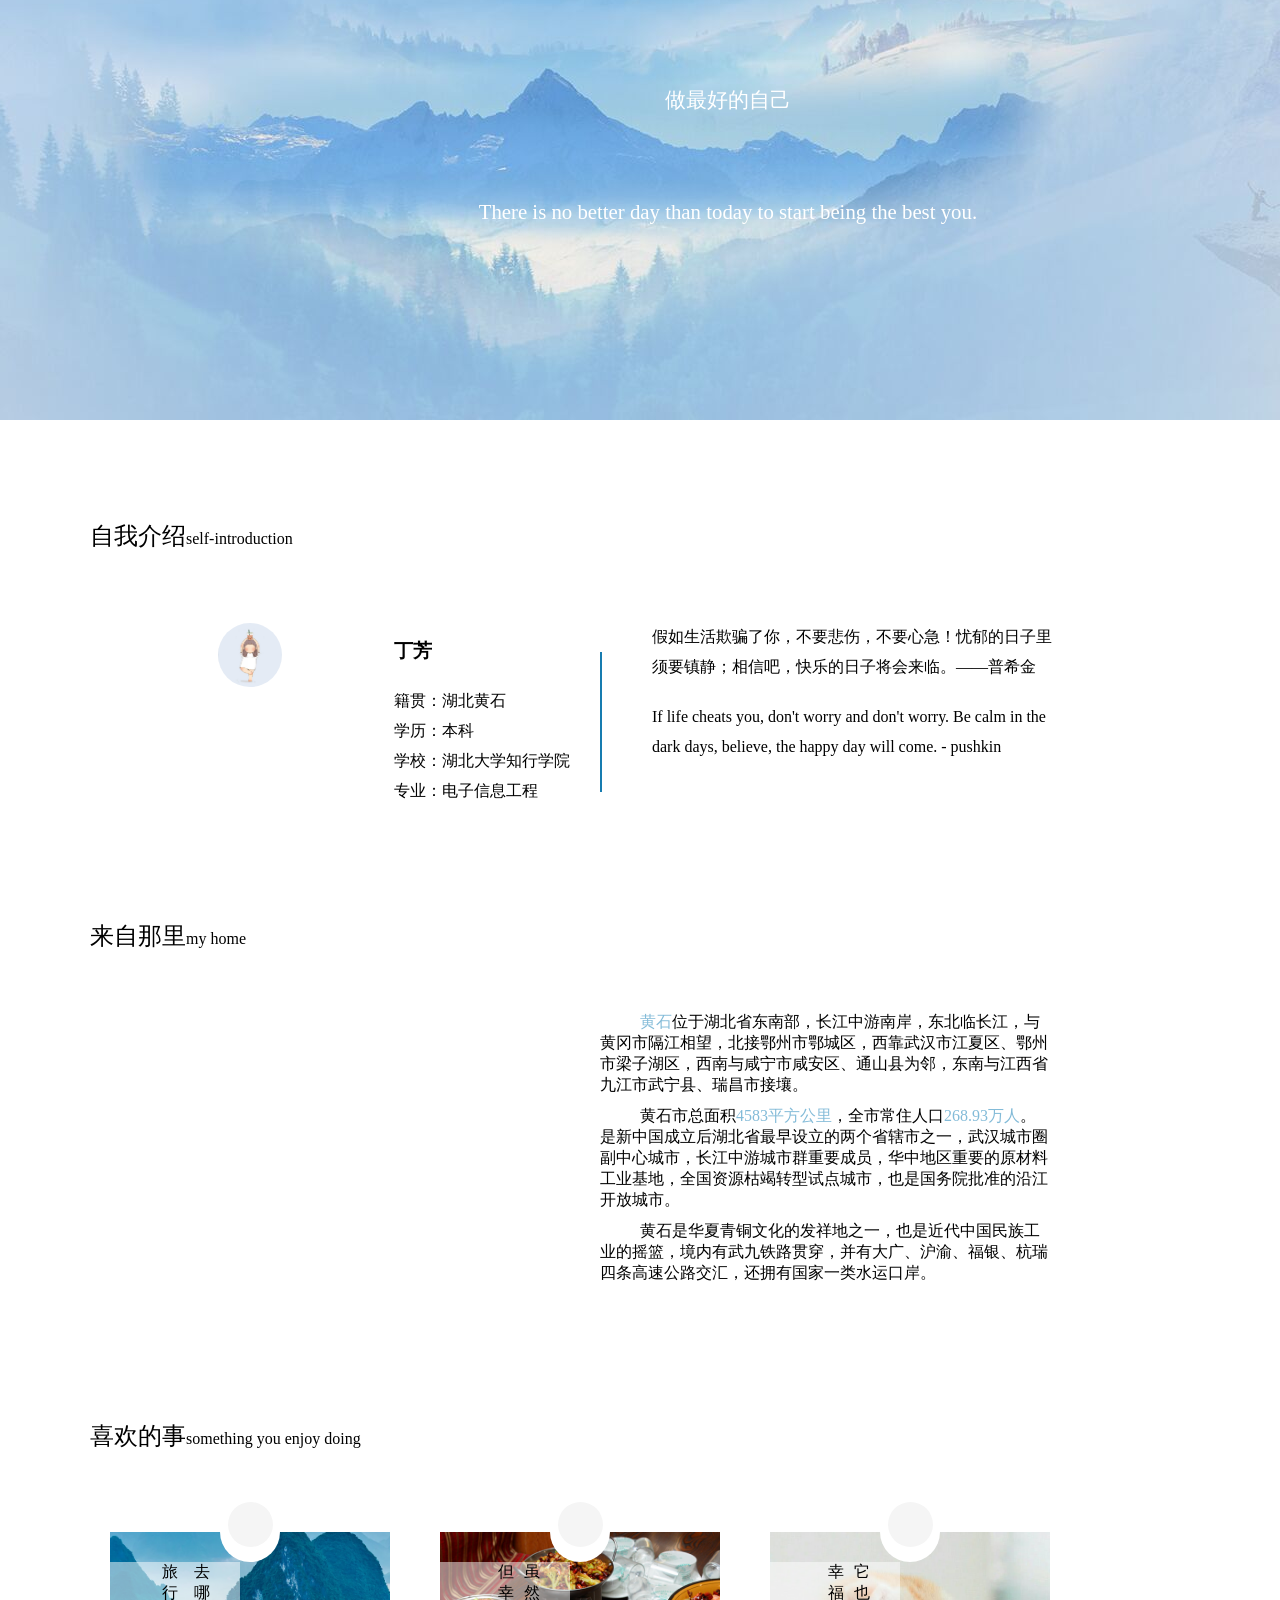
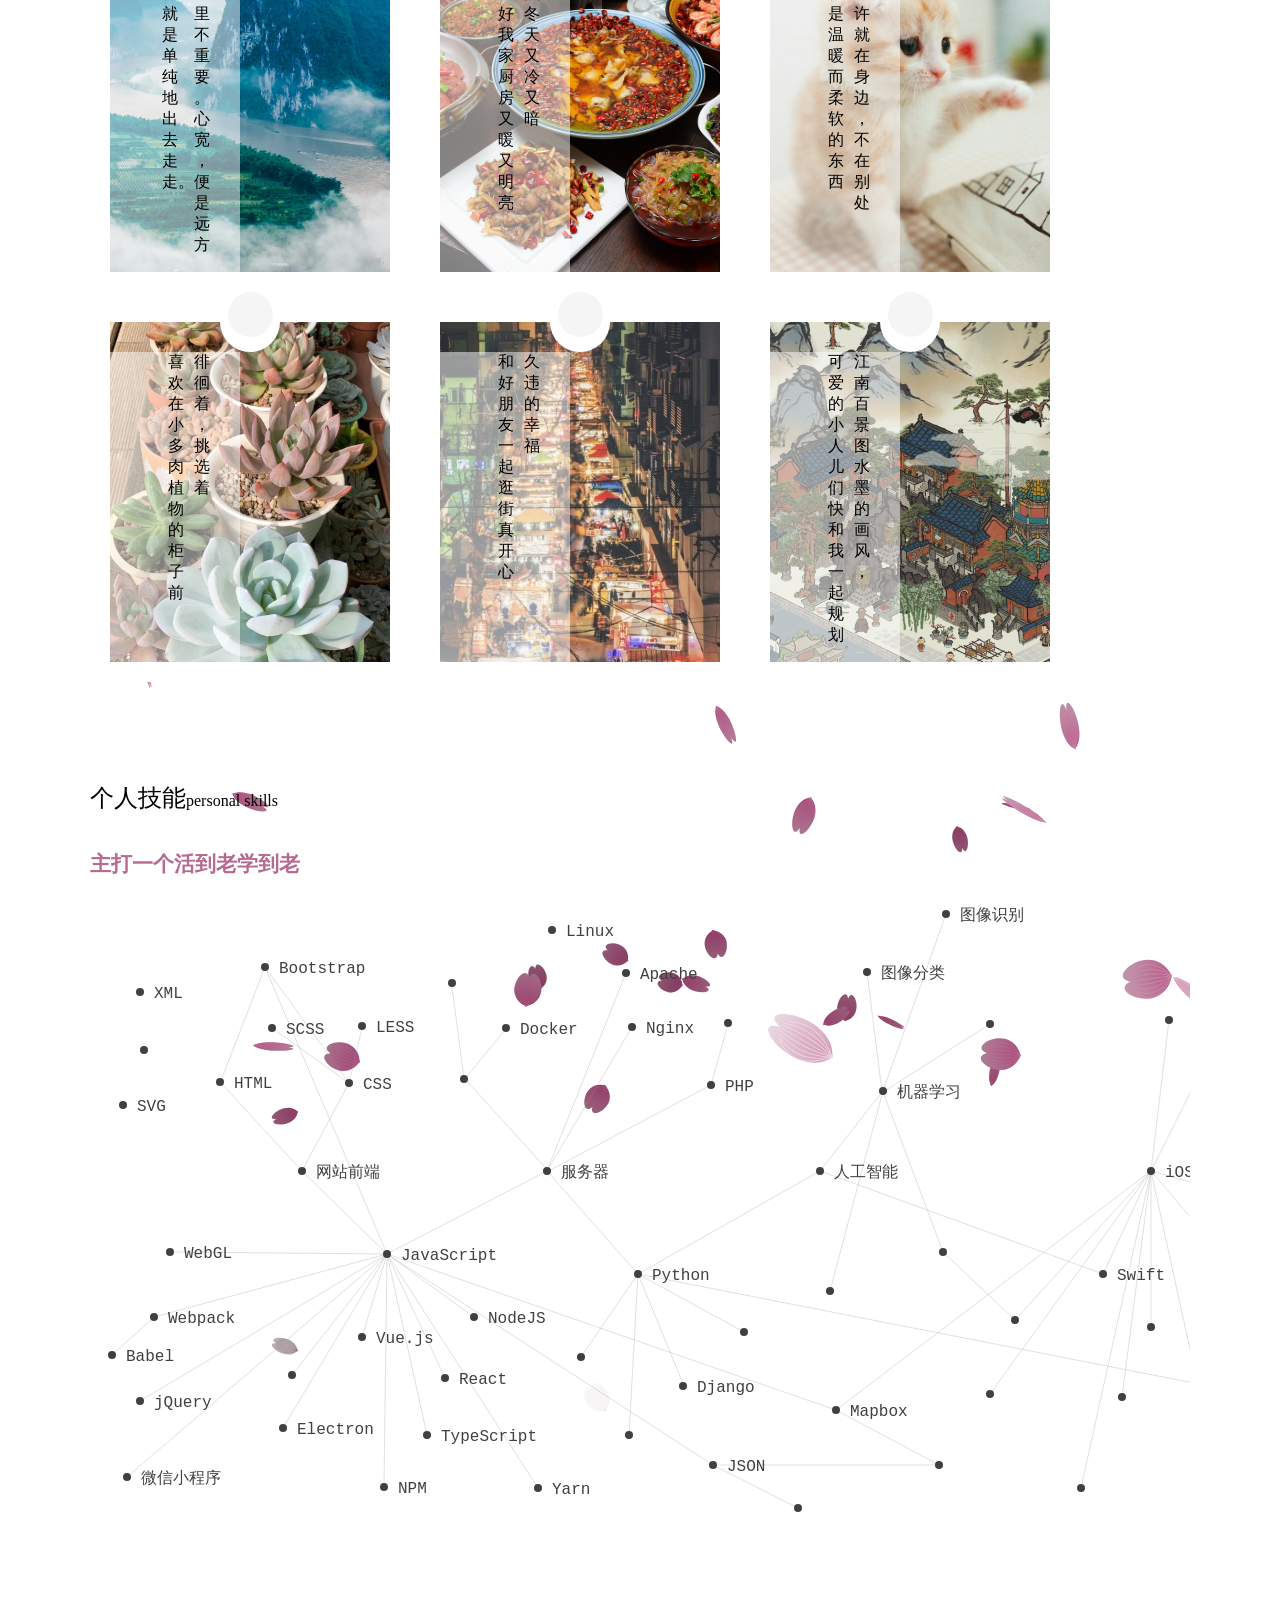
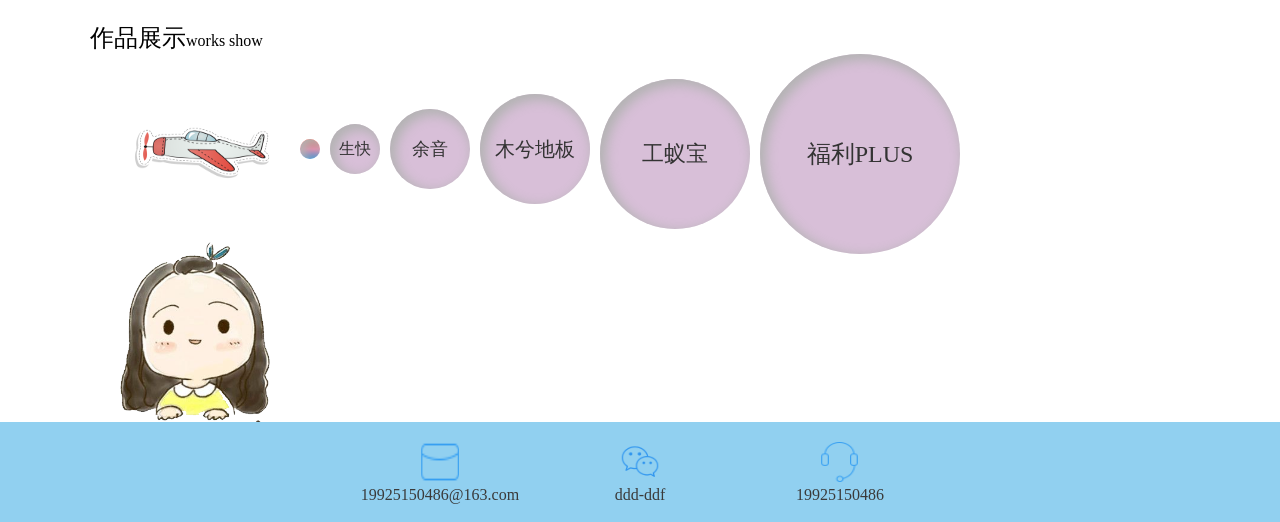
==== commit 49a0e23e: "birth" ====
--- a/index.html
+++ b/index.html
@@ -1,516 +1,551 @@
-<!DOCTYPE html>
-<html lang="en">
-<head>
-    <meta charset="UTF-8">
-    <meta name="viewport" content="width=device-width, initial-scale=1.0">
-    <title>dddddf | 永远热忱</title>
-    <link rel="stylesheet" href="css/index.css">
-    <link rel="stylesheet" href="https://at.alicdn.com/t/font_2174868_vh3qhomhq0l.css">
-    <script src="lib/jquery-3.2.1.js"> </script>
-    
-    <script type="text/javascript" src="http://api.map.baidu.com/api?v=2.0&ak=fwtB4BCFQhxa7ejuWTsy6GBDIEtGGGqG"></script>
-    <link rel="icon" href="images/favicon.ico">
-
-    <script >
-        /*! jQuery v1.10.2 | (c) 2005, 2013 jQuery Foundation, Inc. | jquery.org/license
-    //@ sourceMappingURL=jquery.min.map
-    */
-        (function(e,t){var n,r,i=typeof t,o=e.location,a=e.document,s=a.documentElement,l=e.jQuery,u=e.$,c={},p=[],f="1.10.2",d=p.concat,h=p.push,g=p.slice,m=p.indexOf,y=c.toString,v=c.hasOwnProperty,b=f.trim,x=function(e,t){return new x.fn.init(e,t,r)},w=/[+-]?(?:\d*\.|)\d+(?:[eE][+-]?\d+|)/.source,T=/\S+/g,C=/^[\s\uFEFF\xA0]+|[\s\uFEFF\xA0]+$/g,N=/^(?:\s*(<[\w\W]+>)[^>]*|#([\w-]*))$/,k=/^<(\w+)\s*\/?>(?:<\/\1>|)$/,E=/^[\],:{}\s]*$/,S=/(?:^|:|,)(?:\s*\[)+/g,A=/\\(?:["\\\/bfnrt]|u[\da-fA-F]{4})/g,j=/"[^"\\\r\n]*"|true|false|null|-?(?:\d+\.|)\d+(?:[eE][+-]?\d+|)/g,D=/^-ms-/,L=/-([\da-z])/gi,H=function(e,t){return t.toUpperCase()},q=function(e){(a.addEventListener||"load"===e.type||"complete"===a.readyState)&&(_(),x.ready())},_=function(){a.addEventListener?(a.removeEventListener("DOMContentLoaded",q,!1),e.removeEventListener("load",q,!1)):(a.detachEvent("onreadystatechange",q),e.detachEvent("onload",q))};x.fn=x.prototype={jquery:f,constructor:x,init:function(e,n,r){var i,o;if(!e)return this;if("string"==typeof e){if(i="<"===e.charAt(0)&&">"===e.charAt(e.length-1)&&e.length>=3?[null,e,null]:N.exec(e),!i||!i[1]&&n)return!n||n.jquery?(n||r).find(e):this.constructor(n).find(e);if(i[1]){if(n=n instanceof x?n[0]:n,x.merge(this,x.parseHTML(i[1],n&&n.nodeType?n.ownerDocument||n:a,!0)),k.test(i[1])&&x.isPlainObject(n))for(i in n)x.isFunction(this[i])?this[i](n[i]):this.attr(i,n[i]);return this}if(o=a.getElementById(i[2]),o&&o.parentNode){if(o.id!==i[2])return r.find(e);this.length=1,this[0]=o}return this.context=a,this.selector=e,this}return e.nodeType?(this.context=this[0]=e,this.length=1,this):x.isFunction(e)?r.ready(e):(e.selector!==t&&(this.selector=e.selector,this.context=e.context),x.makeArray(e,this))},selector:"",length:0,toArray:function(){return g.call(this)},get:function(e){return null==e?this.toArray():0>e?this[this.length+e]:this[e]},pushStack:function(e){var t=x.merge(this.constructor(),e);return t.prevObject=this,t.context=this.context,t},each:function(e,t){return x.each(this,e,t)},ready:function(e){return x.ready.promise().done(e),this},slice:function(){return this.pushStack(g.apply(this,arguments))},first:function(){return this.eq(0)},last:function(){return this.eq(-1)},eq:function(e){var t=this.length,n=+e+(0>e?t:0);return this.pushStack(n>=0&&t>n?[this[n]]:[])},map:function(e){return this.pushStack(x.map(this,function(t,n){return e.call(t,n,t)}))},end:function(){return this.prevObject||this.constructor(null)},push:h,sort:[].sort,splice:[].splice},x.fn.init.prototype=x.fn,x.extend=x.fn.extend=function(){var e,n,r,i,o,a,s=arguments[0]||{},l=1,u=arguments.length,c=!1;for("boolean"==typeof s&&(c=s,s=arguments[1]||{},l=2),"object"==typeof s||x.isFunction(s)||(s={}),u===l&&(s=this,--l);u>l;l++)if(null!=(o=arguments[l]))for(i in o)e=s[i],r=o[i],s!==r&&(c&&r&&(x.isPlainObject(r)||(n=x.isArray(r)))?(n?(n=!1,a=e&&x.isArray(e)?e:[]):a=e&&x.isPlainObject(e)?e:{},s[i]=x.extend(c,a,r)):r!==t&&(s[i]=r));return s},x.extend({expando:"jQuery"+(f+Math.random()).replace(/\D/g,""),noConflict:function(t){return e.$===x&&(e.$=u),t&&e.jQuery===x&&(e.jQuery=l),x},isReady:!1,readyWait:1,holdReady:function(e){e?x.readyWait++:x.ready(!0)},ready:function(e){if(e===!0?!--x.readyWait:!x.isReady){if(!a.body)return setTimeout(x.ready);x.isReady=!0,e!==!0&&--x.readyWait>0||(n.resolveWith(a,[x]),x.fn.trigger&&x(a).trigger("ready").off("ready"))}},isFunction:function(e){return"function"===x.type(e)},isArray:Array.isArray||function(e){return"array"===x.type(e)},isWindow:function(e){return null!=e&&e==e.window},isNumeric:function(e){return!isNaN(parseFloat(e))&&isFinite(e)},type:function(e){return null==e?e+"":"object"==typeof e||"function"==typeof e?c[y.call(e)]||"object":typeof e},isPlainObject:function(e){var n;if(!e||"object"!==x.type(e)||e.nodeType||x.isWindow(e))return!1;try{if(e.constructor&&!v.call(e,"constructor")&&!v.call(e.constructor.prototype,"isPrototypeOf"))return!1}catch(r){return!1}if(x.support.ownLast)for(n in e)return v.call(e,n);for(n in e);return n===t||v.call(e,n)},isEmptyObject:function(e){var t;for(t in e)return!1;return!0},error:function(e){throw Error(e)},parseHTML:function(e,t,n){if(!e||"string"!=typeof e)return null;"boolean"==typeof t&&(n=t,t=!1),t=t||a;var r=k.exec(e),i=!n&&[];return r?[t.createElement(r[1])]:(r=x.buildFragment([e],t,i),i&&x(i).remove(),x.merge([],r.childNodes))},parseJSON:function(n){return e.JSON&&e.JSON.parse?e.JSON.parse(n):null===n?n:"string"==typeof n&&(n=x.trim(n),n&&E.test(n.replace(A,"@").replace(j,"]").replace(S,"")))?Function("return "+n)():(x.error("Invalid JSON: "+n),t)},parseXML:function(n){var r,i;if(!n||"string"!=typeof n)return null;try{e.DOMParser?(i=new DOMParser,r=i.parseFromString(n,"text/xml")):(r=new ActiveXObject("Microsoft.XMLDOM"),r.async="false",r.loadXML(n))}catch(o){r=t}return r&&r.documentElement&&!r.getElementsByTagName("parsererror").length||x.error("Invalid XML: "+n),r},noop:function(){},globalEval:function(t){t&&x.trim(t)&&(e.execScript||function(t){e.eval.call(e,t)})(t)},camelCase:function(e){return e.replace(D,"ms-").replace(L,H)},nodeName:function(e,t){return e.nodeName&&e.nodeName.toLowerCase()===t.toLowerCase()},each:function(e,t,n){var r,i=0,o=e.length,a=M(e);if(n){if(a){for(;o>i;i++)if(r=t.apply(e[i],n),r===!1)break}else for(i in e)if(r=t.apply(e[i],n),r===!1)break}else if(a){for(;o>i;i++)if(r=t.call(e[i],i,e[i]),r===!1)break}else for(i in e)if(r=t.call(e[i],i,e[i]),r===!1)break;return e},trim:b&&!b.call("\ufeff\u00a0")?function(e){return null==e?"":b.call(e)}:function(e){return null==e?"":(e+"").replace(C,"")},makeArray:function(e,t){var n=t||[];return null!=e&&(M(Object(e))?x.merge(n,"string"==typeof e?[e]:e):h.call(n,e)),n},inArray:function(e,t,n){var r;if(t){if(m)return m.call(t,e,n);for(r=t.length,n=n?0>n?Math.max(0,r+n):n:0;r>n;n++)if(n in t&&t[n]===e)return n}return-1},merge:function(e,n){var r=n.length,i=e.length,o=0;if("number"==typeof r)for(;r>o;o++)e[i++]=n[o];else while(n[o]!==t)e[i++]=n[o++];return e.length=i,e},grep:function(e,t,n){var r,i=[],o=0,a=e.length;for(n=!!n;a>o;o++)r=!!t(e[o],o),n!==r&&i.push(e[o]);return i},map:function(e,t,n){var r,i=0,o=e.length,a=M(e),s=[];if(a)for(;o>i;i++)r=t(e[i],i,n),null!=r&&(s[s.length]=r);else for(i in e)r=t(e[i],i,n),null!=r&&(s[s.length]=r);return d.apply([],s)},guid:1,proxy:function(e,n){var r,i,o;return"string"==typeof n&&(o=e[n],n=e,e=o),x.isFunction(e)?(r=g.call(arguments,2),i=function(){return e.apply(n||this,r.concat(g.call(arguments)))},i.guid=e.guid=e.guid||x.guid++,i):t},access:function(e,n,r,i,o,a,s){var l=0,u=e.length,c=null==r;if("object"===x.type(r)){o=!0;for(l in r)x.access(e,n,l,r[l],!0,a,s)}else if(i!==t&&(o=!0,x.isFunction(i)||(s=!0),c&&(s?(n.call(e,i),n=null):(c=n,n=function(e,t,n){return c.call(x(e),n)})),n))for(;u>l;l++)n(e[l],r,s?i:i.call(e[l],l,n(e[l],r)));return o?e:c?n.call(e):u?n(e[0],r):a},now:function(){return(new Date).getTime()},swap:function(e,t,n,r){var i,o,a={};for(o in t)a[o]=e.style[o],e.style[o]=t[o];i=n.apply(e,r||[]);for(o in t)e.style[o]=a[o];return i}}),x.ready.promise=function(t){if(!n)if(n=x.Deferred(),"complete"===a.readyState)setTimeout(x.ready);else if(a.addEventListener)a.addEventListener("DOMContentLoaded",q,!1),e.addEventListener("load",q,!1);else{a.attachEvent("onreadystatechange",q),e.attachEvent("onload",q);var r=!1;try{r=null==e.frameElement&&a.documentElement}catch(i){}r&&r.doScroll&&function o(){if(!x.isReady){try{r.doScroll("left")}catch(e){return setTimeout(o,50)}_(),x.ready()}}()}return n.promise(t)},x.each("Boolean Number String Function Array Date RegExp Object Error".split(" "),function(e,t){c["[object "+t+"]"]=t.toLowerCase()});function M(e){var t=e.length,n=x.type(e);return x.isWindow(e)?!1:1===e.nodeType&&t?!0:"array"===n||"function"!==n&&(0===t||"number"==typeof t&&t>0&&t-1 in e)}r=x(a),function(e,t){var n,r,i,o,a,s,l,u,c,p,f,d,h,g,m,y,v,b="sizzle"+-new Date,w=e.document,T=0,C=0,N=st(),k=st(),E=st(),S=!1,A=function(e,t){return e===t?(S=!0,0):0},j=typeof t,D=1<<31,L={}.hasOwnProperty,H=[],q=H.pop,_=H.push,M=H.push,O=H.slice,F=H.indexOf||function(e){var t=0,n=this.length;for(;n>t;t++)if(this[t]===e)return t;return-1},B="checked|selected|async|autofocus|autoplay|controls|defer|disabled|hidden|ismap|loop|multiple|open|readonly|required|scoped",P="[\\x20\\t\\r\\n\\f]",R="(?:\\\\.|[\\w-]|[^\\x00-\\xa0])+",W=R.replace("w","w#"),$="\\["+P+"*("+R+")"+P+"*(?:([*^$|!~]?=)"+P+"*(?:(['\"])((?:\\\\.|[^\\\\])*?)\\3|("+W+")|)|)"+P+"*\\]",I=":("+R+")(?:\\(((['\"])((?:\\\\.|[^\\\\])*?)\\3|((?:\\\\.|[^\\\\()[\\]]|"+$.replace(3,8)+")*)|.*)\\)|)",z=RegExp("^"+P+"+|((?:^|[^\\\\])(?:\\\\.)*)"+P+"+$","g"),X=RegExp("^"+P+"*,"+P+"*"),U=RegExp("^"+P+"*([>+~]|"+P+")"+P+"*"),V=RegExp(P+"*[+~]"),Y=RegExp("="+P+"*([^\\]'\"]*)"+P+"*\\]","g"),J=RegExp(I),G=RegExp("^"+W+"$"),Q={ID:RegExp("^#("+R+")"),CLASS:RegExp("^\\.("+R+")"),TAG:RegExp("^("+R.replace("w","w*")+")"),ATTR:RegExp("^"+$),PSEUDO:RegExp("^"+I),CHILD:RegExp("^:(only|first|last|nth|nth-last)-(child|of-type)(?:\\("+P+"*(even|odd|(([+-]|)(\\d*)n|)"+P+"*(?:([+-]|)"+P+"*(\\d+)|))"+P+"*\\)|)","i"),bool:RegExp("^(?:"+B+")$","i"),needsContext:RegExp("^"+P+"*[>+~]|:(even|odd|eq|gt|lt|nth|first|last)(?:\\("+P+"*((?:-\\d)?\\d*)"+P+"*\\)|)(?=[^-]|$)","i")},K=/^[^{]+\{\s*\[native \w/,Z=/^(?:#([\w-]+)|(\w+)|\.([\w-]+))$/,et=/^(?:input|select|textarea|button)$/i,tt=/^h\d$/i,nt=/'|\\/g,rt=RegExp("\\\\([\\da-f]{1,6}"+P+"?|("+P+")|.)","ig"),it=function(e,t,n){var r="0x"+t-65536;return r!==r||n?t:0>r?String.fromCharCode(r+65536):String.fromCharCode(55296|r>>10,56320|1023&r)};try{M.apply(H=O.call(w.childNodes),w.childNodes),H[w.childNodes.length].nodeType}catch(ot){M={apply:H.length?function(e,t){_.apply(e,O.call(t))}:function(e,t){var n=e.length,r=0;while(e[n++]=t[r++]);e.length=n-1}}}function at(e,t,n,i){var o,a,s,l,u,c,d,m,y,x;if((t?t.ownerDocument||t:w)!==f&&p(t),t=t||f,n=n||[],!e||"string"!=typeof e)return n;if(1!==(l=t.nodeType)&&9!==l)return[];if(h&&!i){if(o=Z.exec(e))if(s=o[1]){if(9===l){if(a=t.getElementById(s),!a||!a.parentNode)return n;if(a.id===s)return n.push(a),n}else if(t.ownerDocument&&(a=t.ownerDocument.getElementById(s))&&v(t,a)&&a.id===s)return n.push(a),n}else{if(o[2])return M.apply(n,t.getElementsByTagName(e)),n;if((s=o[3])&&r.getElementsByClassName&&t.getElementsByClassName)return M.apply(n,t.getElementsByClassName(s)),n}if(r.qsa&&(!g||!g.test(e))){if(m=d=b,y=t,x=9===l&&e,1===l&&"object"!==t.nodeName.toLowerCase()){c=mt(e),(d=t.getAttribute("id"))?m=d.replace(nt,"\\$&"):t.setAttribute("id",m),m="[id='"+m+"'] ",u=c.length;while(u--)c[u]=m+yt(c[u]);y=V.test(e)&&t.parentNode||t,x=c.join(",")}if(x)try{return M.apply(n,y.querySelectorAll(x)),n}catch(T){}finally{d||t.removeAttribute("id")}}}return kt(e.replace(z,"$1"),t,n,i)}function st(){var e=[];function t(n,r){return e.push(n+=" ")>o.cacheLength&&delete t[e.shift()],t[n]=r}return t}function lt(e){return e[b]=!0,e}function ut(e){var t=f.createElement("div");try{return!!e(t)}catch(n){return!1}finally{t.parentNode&&t.parentNode.removeChild(t),t=null}}function ct(e,t){var n=e.split("|"),r=e.length;while(r--)o.attrHandle[n[r]]=t}function pt(e,t){var n=t&&e,r=n&&1===e.nodeType&&1===t.nodeType&&(~t.sourceIndex||D)-(~e.sourceIndex||D);if(r)return r;if(n)while(n=n.nextSibling)if(n===t)return-1;return e?1:-1}function ft(e){return function(t){var n=t.nodeName.toLowerCase();return"input"===n&&t.type===e}}function dt(e){return function(t){var n=t.nodeName.toLowerCase();return("input"===n||"button"===n)&&t.type===e}}function ht(e){return lt(function(t){return t=+t,lt(function(n,r){var i,o=e([],n.length,t),a=o.length;while(a--)n[i=o[a]]&&(n[i]=!(r[i]=n[i]))})})}s=at.isXML=function(e){var t=e&&(e.ownerDocument||e).documentElement;return t?"HTML"!==t.nodeName:!1},r=at.support={},p=at.setDocument=function(e){var n=e?e.ownerDocument||e:w,i=n.defaultView;return n!==f&&9===n.nodeType&&n.documentElement?(f=n,d=n.documentElement,h=!s(n),i&&i.attachEvent&&i!==i.top&&i.attachEvent("onbeforeunload",function(){p()}),r.attributes=ut(function(e){return e.className="i",!e.getAttribute("className")}),r.getElementsByTagName=ut(function(e){return e.appendChild(n.createComment("")),!e.getElementsByTagName("*").length}),r.getElementsByClassName=ut(function(e){return e.innerHTML="<div class='a'></div><div class='a i'></div>",e.firstChild.className="i",2===e.getElementsByClassName("i").length}),r.getById=ut(function(e){return d.appendChild(e).id=b,!n.getElementsByName||!n.getElementsByName(b).length}),r.getById?(o.find.ID=function(e,t){if(typeof t.getElementById!==j&&h){var n=t.getElementById(e);return n&&n.parentNode?[n]:[]}},o.filter.ID=function(e){var t=e.replace(rt,it);return function(e){return e.getAttribute("id")===t}}):(delete o.find.ID,o.filter.ID=function(e){var t=e.replace(rt,it);return function(e){var n=typeof e.getAttributeNode!==j&&e.getAttributeNode("id");return n&&n.value===t}}),o.find.TAG=r.getElementsByTagName?function(e,n){return typeof n.getElementsByTagName!==j?n.getElementsByTagName(e):t}:function(e,t){var n,r=[],i=0,o=t.getElementsByTagName(e);if("*"===e){while(n=o[i++])1===n.nodeType&&r.push(n);return r}return o},o.find.CLASS=r.getElementsByClassName&&function(e,n){return typeof n.getElementsByClassName!==j&&h?n.getElementsByClassName(e):t},m=[],g=[],(r.qsa=K.test(n.querySelectorAll))&&(ut(function(e){e.innerHTML="<select><option selected=''></option></select>",e.querySelectorAll("[selected]").length||g.push("\\["+P+"*(?:value|"+B+")"),e.querySelectorAll(":checked").length||g.push(":checked")}),ut(function(e){var t=n.createElement("input");t.setAttribute("type","hidden"),e.appendChild(t).setAttribute("t",""),e.querySelectorAll("[t^='']").length&&g.push("[*^$]="+P+"*(?:''|\"\")"),e.querySelectorAll(":enabled").length||g.push(":enabled",":disabled"),e.querySelectorAll("*,:x"),g.push(",.*:")})),(r.matchesSelector=K.test(y=d.webkitMatchesSelector||d.mozMatchesSelector||d.oMatchesSelector||d.msMatchesSelector))&&ut(function(e){r.disconnectedMatch=y.call(e,"div"),y.call(e,"[s!='']:x"),m.push("!=",I)}),g=g.length&&RegExp(g.join("|")),m=m.length&&RegExp(m.join("|")),v=K.test(d.contains)||d.compareDocumentPosition?function(e,t){var n=9===e.nodeType?e.documentElement:e,r=t&&t.parentNode;return e===r||!(!r||1!==r.nodeType||!(n.contains?n.contains(r):e.compareDocumentPosition&&16&e.compareDocumentPosition(r)))}:function(e,t){if(t)while(t=t.parentNode)if(t===e)return!0;return!1},A=d.compareDocumentPosition?function(e,t){if(e===t)return S=!0,0;var i=t.compareDocumentPosition&&e.compareDocumentPosition&&e.compareDocumentPosition(t);return i?1&i||!r.sortDetached&&t.compareDocumentPosition(e)===i?e===n||v(w,e)?-1:t===n||v(w,t)?1:c?F.call(c,e)-F.call(c,t):0:4&i?-1:1:e.compareDocumentPosition?-1:1}:function(e,t){var r,i=0,o=e.parentNode,a=t.parentNode,s=[e],l=[t];if(e===t)return S=!0,0;if(!o||!a)return e===n?-1:t===n?1:o?-1:a?1:c?F.call(c,e)-F.call(c,t):0;if(o===a)return pt(e,t);r=e;while(r=r.parentNode)s.unshift(r);r=t;while(r=r.parentNode)l.unshift(r);while(s[i]===l[i])i++;return i?pt(s[i],l[i]):s[i]===w?-1:l[i]===w?1:0},n):f},at.matches=function(e,t){return at(e,null,null,t)},at.matchesSelector=function(e,t){if((e.ownerDocument||e)!==f&&p(e),t=t.replace(Y,"='$1']"),!(!r.matchesSelector||!h||m&&m.test(t)||g&&g.test(t)))try{var n=y.call(e,t);if(n||r.disconnectedMatch||e.document&&11!==e.document.nodeType)return n}catch(i){}return at(t,f,null,[e]).length>0},at.contains=function(e,t){return(e.ownerDocument||e)!==f&&p(e),v(e,t)},at.attr=function(e,n){(e.ownerDocument||e)!==f&&p(e);var i=o.attrHandle[n.toLowerCase()],a=i&&L.call(o.attrHandle,n.toLowerCase())?i(e,n,!h):t;return a===t?r.attributes||!h?e.getAttribute(n):(a=e.getAttributeNode(n))&&a.specified?a.value:null:a},at.error=function(e){throw Error("Syntax error, unrecognized expression: "+e)},at.uniqueSort=function(e){var t,n=[],i=0,o=0;if(S=!r.detectDuplicates,c=!r.sortStable&&e.slice(0),e.sort(A),S){while(t=e[o++])t===e[o]&&(i=n.push(o));while(i--)e.splice(n[i],1)}return e},a=at.getText=function(e){var t,n="",r=0,i=e.nodeType;if(i){if(1===i||9===i||11===i){if("string"==typeof e.textContent)return e.textContent;for(e=e.firstChild;e;e=e.nextSibling)n+=a(e)}else if(3===i||4===i)return e.nodeValue}else for(;t=e[r];r++)n+=a(t);return n},o=at.selectors={cacheLength:50,createPseudo:lt,match:Q,attrHandle:{},find:{},relative:{">":{dir:"parentNode",first:!0}," ":{dir:"parentNode"},"+":{dir:"previousSibling",first:!0},"~":{dir:"previousSibling"}},preFilter:{ATTR:function(e){return e[1]=e[1].replace(rt,it),e[3]=(e[4]||e[5]||"").replace(rt,it),"~="===e[2]&&(e[3]=" "+e[3]+" "),e.slice(0,4)},CHILD:function(e){return e[1]=e[1].toLowerCase(),"nth"===e[1].slice(0,3)?(e[3]||at.error(e[0]),e[4]=+(e[4]?e[5]+(e[6]||1):2*("even"===e[3]||"odd"===e[3])),e[5]=+(e[7]+e[8]||"odd"===e[3])):e[3]&&at.error(e[0]),e},PSEUDO:function(e){var n,r=!e[5]&&e[2];return Q.CHILD.test(e[0])?null:(e[3]&&e[4]!==t?e[2]=e[4]:r&&J.test(r)&&(n=mt(r,!0))&&(n=r.indexOf(")",r.length-n)-r.length)&&(e[0]=e[0].slice(0,n),e[2]=r.slice(0,n)),e.slice(0,3))}},filter:{TAG:function(e){var t=e.replace(rt,it).toLowerCase();return"*"===e?function(){return!0}:function(e){return e.nodeName&&e.nodeName.toLowerCase()===t}},CLASS:function(e){var t=N[e+" "];return t||(t=RegExp("(^|"+P+")"+e+"("+P+"|$)"))&&N(e,function(e){return t.test("string"==typeof e.className&&e.className||typeof e.getAttribute!==j&&e.getAttribute("class")||"")})},ATTR:function(e,t,n){return function(r){var i=at.attr(r,e);return null==i?"!="===t:t?(i+="","="===t?i===n:"!="===t?i!==n:"^="===t?n&&0===i.indexOf(n):"*="===t?n&&i.indexOf(n)>-1:"$="===t?n&&i.slice(-n.length)===n:"~="===t?(" "+i+" ").indexOf(n)>-1:"|="===t?i===n||i.slice(0,n.length+1)===n+"-":!1):!0}},CHILD:function(e,t,n,r,i){var o="nth"!==e.slice(0,3),a="last"!==e.slice(-4),s="of-type"===t;return 1===r&&0===i?function(e){return!!e.parentNode}:function(t,n,l){var u,c,p,f,d,h,g=o!==a?"nextSibling":"previousSibling",m=t.parentNode,y=s&&t.nodeName.toLowerCase(),v=!l&&!s;if(m){if(o){while(g){p=t;while(p=p[g])if(s?p.nodeName.toLowerCase()===y:1===p.nodeType)return!1;h=g="only"===e&&!h&&"nextSibling"}return!0}if(h=[a?m.firstChild:m.lastChild],a&&v){c=m[b]||(m[b]={}),u=c[e]||[],d=u[0]===T&&u[1],f=u[0]===T&&u[2],p=d&&m.childNodes[d];while(p=++d&&p&&p[g]||(f=d=0)||h.pop())if(1===p.nodeType&&++f&&p===t){c[e]=[T,d,f];break}}else if(v&&(u=(t[b]||(t[b]={}))[e])&&u[0]===T)f=u[1];else while(p=++d&&p&&p[g]||(f=d=0)||h.pop())if((s?p.nodeName.toLowerCase()===y:1===p.nodeType)&&++f&&(v&&((p[b]||(p[b]={}))[e]=[T,f]),p===t))break;return f-=i,f===r||0===f%r&&f/r>=0}}},PSEUDO:function(e,t){var n,r=o.pseudos[e]||o.setFilters[e.toLowerCase()]||at.error("unsupported pseudo: "+e);return r[b]?r(t):r.length>1?(n=[e,e,"",t],o.setFilters.hasOwnProperty(e.toLowerCase())?lt(function(e,n){var i,o=r(e,t),a=o.length;while(a--)i=F.call(e,o[a]),e[i]=!(n[i]=o[a])}):function(e){return r(e,0,n)}):r}},pseudos:{not:lt(function(e){var t=[],n=[],r=l(e.replace(z,"$1"));return r[b]?lt(function(e,t,n,i){var o,a=r(e,null,i,[]),s=e.length;while(s--)(o=a[s])&&(e[s]=!(t[s]=o))}):function(e,i,o){return t[0]=e,r(t,null,o,n),!n.pop()}}),has:lt(function(e){return function(t){return at(e,t).length>0}}),contains:lt(function(e){return function(t){return(t.textContent||t.innerText||a(t)).indexOf(e)>-1}}),lang:lt(function(e){return G.test(e||"")||at.error("unsupported lang: "+e),e=e.replace(rt,it).toLowerCase(),function(t){var n;do if(n=h?t.lang:t.getAttribute("xml:lang")||t.getAttribute("lang"))return n=n.toLowerCase(),n===e||0===n.indexOf(e+"-");while((t=t.parentNode)&&1===t.nodeType);return!1}}),target:function(t){var n=e.location&&e.location.hash;return n&&n.slice(1)===t.id},root:function(e){return e===d},focus:function(e){return e===f.activeElement&&(!f.hasFocus||f.hasFocus())&&!!(e.type||e.href||~e.tabIndex)},enabled:function(e){return e.disabled===!1},disabled:function(e){return e.disabled===!0},checked:function(e){var t=e.nodeName.toLowerCase();return"input"===t&&!!e.checked||"option"===t&&!!e.selected},selected:function(e){return e.parentNode&&e.parentNode.selectedIndex,e.selected===!0},empty:function(e){for(e=e.firstChild;e;e=e.nextSibling)if(e.nodeName>"@"||3===e.nodeType||4===e.nodeType)return!1;return!0},parent:function(e){return!o.pseudos.empty(e)},header:function(e){return tt.test(e.nodeName)},input:function(e){return et.test(e.nodeName)},button:function(e){var t=e.nodeName.toLowerCase();return"input"===t&&"button"===e.type||"button"===t},text:function(e){var t;return"input"===e.nodeName.toLowerCase()&&"text"===e.type&&(null==(t=e.getAttribute("type"))||t.toLowerCase()===e.type)},first:ht(function(){return[0]}),last:ht(function(e,t){return[t-1]}),eq:ht(function(e,t,n){return[0>n?n+t:n]}),even:ht(function(e,t){var n=0;for(;t>n;n+=2)e.push(n);return e}),odd:ht(function(e,t){var n=1;for(;t>n;n+=2)e.push(n);return e}),lt:ht(function(e,t,n){var r=0>n?n+t:n;for(;--r>=0;)e.push(r);return e}),gt:ht(function(e,t,n){var r=0>n?n+t:n;for(;t>++r;)e.push(r);return e})}},o.pseudos.nth=o.pseudos.eq;for(n in{radio:!0,checkbox:!0,file:!0,password:!0,image:!0})o.pseudos[n]=ft(n);for(n in{submit:!0,reset:!0})o.pseudos[n]=dt(n);function gt(){}gt.prototype=o.filters=o.pseudos,o.setFilters=new gt;function mt(e,t){var n,r,i,a,s,l,u,c=k[e+" "];if(c)return t?0:c.slice(0);s=e,l=[],u=o.preFilter;while(s){(!n||(r=X.exec(s)))&&(r&&(s=s.slice(r[0].length)||s),l.push(i=[])),n=!1,(r=U.exec(s))&&(n=r.shift(),i.push({value:n,type:r[0].replace(z," ")}),s=s.slice(n.length));for(a in o.filter)!(r=Q[a].exec(s))||u[a]&&!(r=u[a](r))||(n=r.shift(),i.push({value:n,type:a,matches:r}),s=s.slice(n.length));if(!n)break}return t?s.length:s?at.error(e):k(e,l).slice(0)}function yt(e){var t=0,n=e.length,r="";for(;n>t;t++)r+=e[t].value;return r}function vt(e,t,n){var r=t.dir,o=n&&"parentNode"===r,a=C++;return t.first?function(t,n,i){while(t=t[r])if(1===t.nodeType||o)return e(t,n,i)}:function(t,n,s){var l,u,c,p=T+" "+a;if(s){while(t=t[r])if((1===t.nodeType||o)&&e(t,n,s))return!0}else while(t=t[r])if(1===t.nodeType||o)if(c=t[b]||(t[b]={}),(u=c[r])&&u[0]===p){if((l=u[1])===!0||l===i)return l===!0}else if(u=c[r]=[p],u[1]=e(t,n,s)||i,u[1]===!0)return!0}}function bt(e){return e.length>1?function(t,n,r){var i=e.length;while(i--)if(!e[i](t,n,r))return!1;return!0}:e[0]}function xt(e,t,n,r,i){var o,a=[],s=0,l=e.length,u=null!=t;for(;l>s;s++)(o=e[s])&&(!n||n(o,r,i))&&(a.push(o),u&&t.push(s));return a}function wt(e,t,n,r,i,o){return r&&!r[b]&&(r=wt(r)),i&&!i[b]&&(i=wt(i,o)),lt(function(o,a,s,l){var u,c,p,f=[],d=[],h=a.length,g=o||Nt(t||"*",s.nodeType?[s]:s,[]),m=!e||!o&&t?g:xt(g,f,e,s,l),y=n?i||(o?e:h||r)?[]:a:m;if(n&&n(m,y,s,l),r){u=xt(y,d),r(u,[],s,l),c=u.length;while(c--)(p=u[c])&&(y[d[c]]=!(m[d[c]]=p))}if(o){if(i||e){if(i){u=[],c=y.length;while(c--)(p=y[c])&&u.push(m[c]=p);i(null,y=[],u,l)}c=y.length;while(c--)(p=y[c])&&(u=i?F.call(o,p):f[c])>-1&&(o[u]=!(a[u]=p))}}else y=xt(y===a?y.splice(h,y.length):y),i?i(null,a,y,l):M.apply(a,y)})}function Tt(e){var t,n,r,i=e.length,a=o.relative[e[0].type],s=a||o.relative[" "],l=a?1:0,c=vt(function(e){return e===t},s,!0),p=vt(function(e){return F.call(t,e)>-1},s,!0),f=[function(e,n,r){return!a&&(r||n!==u)||((t=n).nodeType?c(e,n,r):p(e,n,r))}];for(;i>l;l++)if(n=o.relative[e[l].type])f=[vt(bt(f),n)];else{if(n=o.filter[e[l].type].apply(null,e[l].matches),n[b]){for(r=++l;i>r;r++)if(o.relative[e[r].type])break;return wt(l>1&&bt(f),l>1&&yt(e.slice(0,l-1).concat({value:" "===e[l-2].type?"*":""})).replace(z,"$1"),n,r>l&&Tt(e.slice(l,r)),i>r&&Tt(e=e.slice(r)),i>r&&yt(e))}f.push(n)}return bt(f)}function Ct(e,t){var n=0,r=t.length>0,a=e.length>0,s=function(s,l,c,p,d){var h,g,m,y=[],v=0,b="0",x=s&&[],w=null!=d,C=u,N=s||a&&o.find.TAG("*",d&&l.parentNode||l),k=T+=null==C?1:Math.random()||.1;for(w&&(u=l!==f&&l,i=n);null!=(h=N[b]);b++){if(a&&h){g=0;while(m=e[g++])if(m(h,l,c)){p.push(h);break}w&&(T=k,i=++n)}r&&((h=!m&&h)&&v--,s&&x.push(h))}if(v+=b,r&&b!==v){g=0;while(m=t[g++])m(x,y,l,c);if(s){if(v>0)while(b--)x[b]||y[b]||(y[b]=q.call(p));y=xt(y)}M.apply(p,y),w&&!s&&y.length>0&&v+t.length>1&&at.uniqueSort(p)}return w&&(T=k,u=C),x};return r?lt(s):s}l=at.compile=function(e,t){var n,r=[],i=[],o=E[e+" "];if(!o){t||(t=mt(e)),n=t.length;while(n--)o=Tt(t[n]),o[b]?r.push(o):i.push(o);o=E(e,Ct(i,r))}return o};function Nt(e,t,n){var r=0,i=t.length;for(;i>r;r++)at(e,t[r],n);return n}function kt(e,t,n,i){var a,s,u,c,p,f=mt(e);if(!i&&1===f.length){if(s=f[0]=f[0].slice(0),s.length>2&&"ID"===(u=s[0]).type&&r.getById&&9===t.nodeType&&h&&o.relative[s[1].type]){if(t=(o.find.ID(u.matches[0].replace(rt,it),t)||[])[0],!t)return n;e=e.slice(s.shift().value.length)}a=Q.needsContext.test(e)?0:s.length;while(a--){if(u=s[a],o.relative[c=u.type])break;if((p=o.find[c])&&(i=p(u.matches[0].replace(rt,it),V.test(s[0].type)&&t.parentNode||t))){if(s.splice(a,1),e=i.length&&yt(s),!e)return M.apply(n,i),n;break}}}return l(e,f)(i,t,!h,n,V.test(e)),n}r.sortStable=b.split("").sort(A).join("")===b,r.detectDuplicates=S,p(),r.sortDetached=ut(function(e){return 1&e.compareDocumentPosition(f.createElement("div"))}),ut(function(e){return e.innerHTML="<a href='#'></a>","#"===e.firstChild.getAttribute("href")})||ct("type|href|height|width",function(e,n,r){return r?t:e.getAttribute(n,"type"===n.toLowerCase()?1:2)}),r.attributes&&ut(function(e){return e.innerHTML="<input/>",e.firstChild.setAttribute("value",""),""===e.firstChild.getAttribute("value")})||ct("value",function(e,n,r){return r||"input"!==e.nodeName.toLowerCase()?t:e.defaultValue}),ut(function(e){return null==e.getAttribute("disabled")})||ct(B,function(e,n,r){var i;return r?t:(i=e.getAttributeNode(n))&&i.specified?i.value:e[n]===!0?n.toLowerCase():null}),x.find=at,x.expr=at.selectors,x.expr[":"]=x.expr.pseudos,x.unique=at.uniqueSort,x.text=at.getText,x.isXMLDoc=at.isXML,x.contains=at.contains}(e);var O={};function F(e){var t=O[e]={};return x.each(e.match(T)||[],function(e,n){t[n]=!0}),t}x.Callbacks=function(e){e="string"==typeof e?O[e]||F(e):x.extend({},e);var n,r,i,o,a,s,l=[],u=!e.once&&[],c=function(t){for(r=e.memory&&t,i=!0,a=s||0,s=0,o=l.length,n=!0;l&&o>a;a++)if(l[a].apply(t[0],t[1])===!1&&e.stopOnFalse){r=!1;break}n=!1,l&&(u?u.length&&c(u.shift()):r?l=[]:p.disable())},p={add:function(){if(l){var t=l.length;(function i(t){x.each(t,function(t,n){var r=x.type(n);"function"===r?e.unique&&p.has(n)||l.push(n):n&&n.length&&"string"!==r&&i(n)})})(arguments),n?o=l.length:r&&(s=t,c(r))}return this},remove:function(){return l&&x.each(arguments,function(e,t){var r;while((r=x.inArray(t,l,r))>-1)l.splice(r,1),n&&(o>=r&&o--,a>=r&&a--)}),this},has:function(e){return e?x.inArray(e,l)>-1:!(!l||!l.length)},empty:function(){return l=[],o=0,this},disable:function(){return l=u=r=t,this},disabled:function(){return!l},lock:function(){return u=t,r||p.disable(),this},locked:function(){return!u},fireWith:function(e,t){return!l||i&&!u||(t=t||[],t=[e,t.slice?t.slice():t],n?u.push(t):c(t)),this},fire:function(){return p.fireWith(this,arguments),this},fired:function(){return!!i}};return p},x.extend({Deferred:function(e){var t=[["resolve","done",x.Callbacks("once memory"),"resolved"],["reject","fail",x.Callbacks("once memory"),"rejected"],["notify","progress",x.Callbacks("memory")]],n="pending",r={state:function(){return n},always:function(){return i.done(arguments).fail(arguments),this},then:function(){var e=arguments;return x.Deferred(function(n){x.each(t,function(t,o){var a=o[0],s=x.isFunction(e[t])&&e[t];i[o[1]](function(){var e=s&&s.apply(this,arguments);e&&x.isFunction(e.promise)?e.promise().done(n.resolve).fail(n.reject).progress(n.notify):n[a+"With"](this===r?n.promise():this,s?[e]:arguments)})}),e=null}).promise()},promise:function(e){return null!=e?x.extend(e,r):r}},i={};return r.pipe=r.then,x.each(t,function(e,o){var a=o[2],s=o[3];r[o[1]]=a.add,s&&a.add(function(){n=s},t[1^e][2].disable,t[2][2].lock),i[o[0]]=function(){return i[o[0]+"With"](this===i?r:this,arguments),this},i[o[0]+"With"]=a.fireWith}),r.promise(i),e&&e.call(i,i),i},when:function(e){var t=0,n=g.call(arguments),r=n.length,i=1!==r||e&&x.isFunction(e.promise)?r:0,o=1===i?e:x.Deferred(),a=function(e,t,n){return function(r){t[e]=this,n[e]=arguments.length>1?g.call(arguments):r,n===s?o.notifyWith(t,n):--i||o.resolveWith(t,n)}},s,l,u;if(r>1)for(s=Array(r),l=Array(r),u=Array(r);r>t;t++)n[t]&&x.isFunction(n[t].promise)?n[t].promise().done(a(t,u,n)).fail(o.reject).progress(a(t,l,s)):--i;return i||o.resolveWith(u,n),o.promise()}}),x.support=function(t){var n,r,o,s,l,u,c,p,f,d=a.createElement("div");if(d.setAttribute("className","t"),d.innerHTML="  <link/><table></table><a href='/a'>a</a><input type='checkbox'/>",n=d.getElementsByTagName("*")||[],r=d.getElementsByTagName("a")[0],!r||!r.style||!n.length)return t;s=a.createElement("select"),u=s.appendChild(a.createElement("option")),o=d.getElementsByTagName("input")[0],r.style.cssText="top:1px;float:left;opacity:.5",t.getSetAttribute="t"!==d.className,t.leadingWhitespace=3===d.firstChild.nodeType,t.tbody=!d.getElementsByTagName("tbody").length,t.htmlSerialize=!!d.getElementsByTagName("link").length,t.style=/top/.test(r.getAttribute("style")),t.hrefNormalized="/a"===r.getAttribute("href"),t.opacity=/^0.5/.test(r.style.opacity),t.cssFloat=!!r.style.cssFloat,t.checkOn=!!o.value,t.optSelected=u.selected,t.enctype=!!a.createElement("form").enctype,t.html5Clone="<:nav></:nav>"!==a.createElement("nav").cloneNode(!0).outerHTML,t.inlineBlockNeedsLayout=!1,t.shrinkWrapBlocks=!1,t.pixelPosition=!1,t.deleteExpando=!0,t.noCloneEvent=!0,t.reliableMarginRight=!0,t.boxSizingReliable=!0,o.checked=!0,t.noCloneChecked=o.cloneNode(!0).checked,s.disabled=!0,t.optDisabled=!u.disabled;try{delete d.test}catch(h){t.deleteExpando=!1}o=a.createElement("input"),o.setAttribute("value",""),t.input=""===o.getAttribute("value"),o.value="t",o.setAttribute("type","radio"),t.radioValue="t"===o.value,o.setAttribute("checked","t"),o.setAttribute("name","t"),l=a.createDocumentFragment(),l.appendChild(o),t.appendChecked=o.checked,t.checkClone=l.cloneNode(!0).cloneNode(!0).lastChild.checked,d.attachEvent&&(d.attachEvent("onclick",function(){t.noCloneEvent=!1}),d.cloneNode(!0).click());for(f in{submit:!0,change:!0,focusin:!0})d.setAttribute(c="on"+f,"t"),t[f+"Bubbles"]=c in e||d.attributes[c].expando===!1;d.style.backgroundClip="content-box",d.cloneNode(!0).style.backgroundClip="",t.clearCloneStyle="content-box"===d.style.backgroundClip;for(f in x(t))break;return t.ownLast="0"!==f,x(function(){var n,r,o,s="padding:0;margin:0;border:0;display:block;box-sizing:content-box;-moz-box-sizing:content-box;-webkit-box-sizing:content-box;",l=a.getElementsByTagName("body")[0];l&&(n=a.createElement("div"),n.style.cssText="border:0;width:0;height:0;position:absolute;top:0;left:-9999px;margin-top:1px",l.appendChild(n).appendChild(d),d.innerHTML="<table><tr><td></td><td>t</td></tr></table>",o=d.getElementsByTagName("td"),o[0].style.cssText="padding:0;margin:0;border:0;display:none",p=0===o[0].offsetHeight,o[0].style.display="",o[1].style.display="none",t.reliableHiddenOffsets=p&&0===o[0].offsetHeight,d.innerHTML="",d.style.cssText="box-sizing:border-box;-moz-box-sizing:border-box;-webkit-box-sizing:border-box;padding:1px;border:1px;display:block;width:4px;margin-top:1%;position:absolute;top:1%;",x.swap(l,null!=l.style.zoom?{zoom:1}:{},function(){t.boxSizing=4===d.offsetWidth}),e.getComputedStyle&&(t.pixelPosition="1%"!==(e.getComputedStyle(d,null)||{}).top,t.boxSizingReliable="4px"===(e.getComputedStyle(d,null)||{width:"4px"}).width,r=d.appendChild(a.createElement("div")),r.style.cssText=d.style.cssText=s,r.style.marginRight=r.style.width="0",d.style.width="1px",t.reliableMarginRight=!parseFloat((e.getComputedStyle(r,null)||{}).marginRight)),typeof d.style.zoom!==i&&(d.innerHTML="",d.style.cssText=s+"width:1px;padding:1px;display:inline;zoom:1",t.inlineBlockNeedsLayout=3===d.offsetWidth,d.style.display="block",d.innerHTML="<div></div>",d.firstChild.style.width="5px",t.shrinkWrapBlocks=3!==d.offsetWidth,t.inlineBlockNeedsLayout&&(l.style.zoom=1)),l.removeChild(n),n=d=o=r=null)}),n=s=l=u=r=o=null,t
-        }({});var B=/(?:\{[\s\S]*\}|\[[\s\S]*\])$/,P=/([A-Z])/g;function R(e,n,r,i){if(x.acceptData(e)){var o,a,s=x.expando,l=e.nodeType,u=l?x.cache:e,c=l?e[s]:e[s]&&s;if(c&&u[c]&&(i||u[c].data)||r!==t||"string"!=typeof n)return c||(c=l?e[s]=p.pop()||x.guid++:s),u[c]||(u[c]=l?{}:{toJSON:x.noop}),("object"==typeof n||"function"==typeof n)&&(i?u[c]=x.extend(u[c],n):u[c].data=x.extend(u[c].data,n)),a=u[c],i||(a.data||(a.data={}),a=a.data),r!==t&&(a[x.camelCase(n)]=r),"string"==typeof n?(o=a[n],null==o&&(o=a[x.camelCase(n)])):o=a,o}}function W(e,t,n){if(x.acceptData(e)){var r,i,o=e.nodeType,a=o?x.cache:e,s=o?e[x.expando]:x.expando;if(a[s]){if(t&&(r=n?a[s]:a[s].data)){x.isArray(t)?t=t.concat(x.map(t,x.camelCase)):t in r?t=[t]:(t=x.camelCase(t),t=t in r?[t]:t.split(" ")),i=t.length;while(i--)delete r[t[i]];if(n?!I(r):!x.isEmptyObject(r))return}(n||(delete a[s].data,I(a[s])))&&(o?x.cleanData([e],!0):x.support.deleteExpando||a!=a.window?delete a[s]:a[s]=null)}}}x.extend({cache:{},noData:{applet:!0,embed:!0,object:"clsid:D27CDB6E-AE6D-11cf-96B8-444553540000"},hasData:function(e){return e=e.nodeType?x.cache[e[x.expando]]:e[x.expando],!!e&&!I(e)},data:function(e,t,n){return R(e,t,n)},removeData:function(e,t){return W(e,t)},_data:function(e,t,n){return R(e,t,n,!0)},_removeData:function(e,t){return W(e,t,!0)},acceptData:function(e){if(e.nodeType&&1!==e.nodeType&&9!==e.nodeType)return!1;var t=e.nodeName&&x.noData[e.nodeName.toLowerCase()];return!t||t!==!0&&e.getAttribute("classid")===t}}),x.fn.extend({data:function(e,n){var r,i,o=null,a=0,s=this[0];if(e===t){if(this.length&&(o=x.data(s),1===s.nodeType&&!x._data(s,"parsedAttrs"))){for(r=s.attributes;r.length>a;a++)i=r[a].name,0===i.indexOf("data-")&&(i=x.camelCase(i.slice(5)),$(s,i,o[i]));x._data(s,"parsedAttrs",!0)}return o}return"object"==typeof e?this.each(function(){x.data(this,e)}):arguments.length>1?this.each(function(){x.data(this,e,n)}):s?$(s,e,x.data(s,e)):null},removeData:function(e){return this.each(function(){x.removeData(this,e)})}});function $(e,n,r){if(r===t&&1===e.nodeType){var i="data-"+n.replace(P,"-$1").toLowerCase();if(r=e.getAttribute(i),"string"==typeof r){try{r="true"===r?!0:"false"===r?!1:"null"===r?null:+r+""===r?+r:B.test(r)?x.parseJSON(r):r}catch(o){}x.data(e,n,r)}else r=t}return r}function I(e){var t;for(t in e)if(("data"!==t||!x.isEmptyObject(e[t]))&&"toJSON"!==t)return!1;return!0}x.extend({queue:function(e,n,r){var i;return e?(n=(n||"fx")+"queue",i=x._data(e,n),r&&(!i||x.isArray(r)?i=x._data(e,n,x.makeArray(r)):i.push(r)),i||[]):t},dequeue:function(e,t){t=t||"fx";var n=x.queue(e,t),r=n.length,i=n.shift(),o=x._queueHooks(e,t),a=function(){x.dequeue(e,t)};"inprogress"===i&&(i=n.shift(),r--),i&&("fx"===t&&n.unshift("inprogress"),delete o.stop,i.call(e,a,o)),!r&&o&&o.empty.fire()},_queueHooks:function(e,t){var n=t+"queueHooks";return x._data(e,n)||x._data(e,n,{empty:x.Callbacks("once memory").add(function(){x._removeData(e,t+"queue"),x._removeData(e,n)})})}}),x.fn.extend({queue:function(e,n){var r=2;return"string"!=typeof e&&(n=e,e="fx",r--),r>arguments.length?x.queue(this[0],e):n===t?this:this.each(function(){var t=x.queue(this,e,n);x._queueHooks(this,e),"fx"===e&&"inprogress"!==t[0]&&x.dequeue(this,e)})},dequeue:function(e){return this.each(function(){x.dequeue(this,e)})},delay:function(e,t){return e=x.fx?x.fx.speeds[e]||e:e,t=t||"fx",this.queue(t,function(t,n){var r=setTimeout(t,e);n.stop=function(){clearTimeout(r)}})},clearQueue:function(e){return this.queue(e||"fx",[])},promise:function(e,n){var r,i=1,o=x.Deferred(),a=this,s=this.length,l=function(){--i||o.resolveWith(a,[a])};"string"!=typeof e&&(n=e,e=t),e=e||"fx";while(s--)r=x._data(a[s],e+"queueHooks"),r&&r.empty&&(i++,r.empty.add(l));return l(),o.promise(n)}});var z,X,U=/[\t\r\n\f]/g,V=/\r/g,Y=/^(?:input|select|textarea|button|object)$/i,J=/^(?:a|area)$/i,G=/^(?:checked|selected)$/i,Q=x.support.getSetAttribute,K=x.support.input;x.fn.extend({attr:function(e,t){return x.access(this,x.attr,e,t,arguments.length>1)},removeAttr:function(e){return this.each(function(){x.removeAttr(this,e)})},prop:function(e,t){return x.access(this,x.prop,e,t,arguments.length>1)},removeProp:function(e){return e=x.propFix[e]||e,this.each(function(){try{this[e]=t,delete this[e]}catch(n){}})},addClass:function(e){var t,n,r,i,o,a=0,s=this.length,l="string"==typeof e&&e;if(x.isFunction(e))return this.each(function(t){x(this).addClass(e.call(this,t,this.className))});if(l)for(t=(e||"").match(T)||[];s>a;a++)if(n=this[a],r=1===n.nodeType&&(n.className?(" "+n.className+" ").replace(U," "):" ")){o=0;while(i=t[o++])0>r.indexOf(" "+i+" ")&&(r+=i+" ");n.className=x.trim(r)}return this},removeClass:function(e){var t,n,r,i,o,a=0,s=this.length,l=0===arguments.length||"string"==typeof e&&e;if(x.isFunction(e))return this.each(function(t){x(this).removeClass(e.call(this,t,this.className))});if(l)for(t=(e||"").match(T)||[];s>a;a++)if(n=this[a],r=1===n.nodeType&&(n.className?(" "+n.className+" ").replace(U," "):"")){o=0;while(i=t[o++])while(r.indexOf(" "+i+" ")>=0)r=r.replace(" "+i+" "," ");n.className=e?x.trim(r):""}return this},toggleClass:function(e,t){var n=typeof e;return"boolean"==typeof t&&"string"===n?t?this.addClass(e):this.removeClass(e):x.isFunction(e)?this.each(function(n){x(this).toggleClass(e.call(this,n,this.className,t),t)}):this.each(function(){if("string"===n){var t,r=0,o=x(this),a=e.match(T)||[];while(t=a[r++])o.hasClass(t)?o.removeClass(t):o.addClass(t)}else(n===i||"boolean"===n)&&(this.className&&x._data(this,"__className__",this.className),this.className=this.className||e===!1?"":x._data(this,"__className__")||"")})},hasClass:function(e){var t=" "+e+" ",n=0,r=this.length;for(;r>n;n++)if(1===this[n].nodeType&&(" "+this[n].className+" ").replace(U," ").indexOf(t)>=0)return!0;return!1},val:function(e){var n,r,i,o=this[0];{if(arguments.length)return i=x.isFunction(e),this.each(function(n){var o;1===this.nodeType&&(o=i?e.call(this,n,x(this).val()):e,null==o?o="":"number"==typeof o?o+="":x.isArray(o)&&(o=x.map(o,function(e){return null==e?"":e+""})),r=x.valHooks[this.type]||x.valHooks[this.nodeName.toLowerCase()],r&&"set"in r&&r.set(this,o,"value")!==t||(this.value=o))});if(o)return r=x.valHooks[o.type]||x.valHooks[o.nodeName.toLowerCase()],r&&"get"in r&&(n=r.get(o,"value"))!==t?n:(n=o.value,"string"==typeof n?n.replace(V,""):null==n?"":n)}}}),x.extend({valHooks:{option:{get:function(e){var t=x.find.attr(e,"value");return null!=t?t:e.text}},select:{get:function(e){var t,n,r=e.options,i=e.selectedIndex,o="select-one"===e.type||0>i,a=o?null:[],s=o?i+1:r.length,l=0>i?s:o?i:0;for(;s>l;l++)if(n=r[l],!(!n.selected&&l!==i||(x.support.optDisabled?n.disabled:null!==n.getAttribute("disabled"))||n.parentNode.disabled&&x.nodeName(n.parentNode,"optgroup"))){if(t=x(n).val(),o)return t;a.push(t)}return a},set:function(e,t){var n,r,i=e.options,o=x.makeArray(t),a=i.length;while(a--)r=i[a],(r.selected=x.inArray(x(r).val(),o)>=0)&&(n=!0);return n||(e.selectedIndex=-1),o}}},attr:function(e,n,r){var o,a,s=e.nodeType;if(e&&3!==s&&8!==s&&2!==s)return typeof e.getAttribute===i?x.prop(e,n,r):(1===s&&x.isXMLDoc(e)||(n=n.toLowerCase(),o=x.attrHooks[n]||(x.expr.match.bool.test(n)?X:z)),r===t?o&&"get"in o&&null!==(a=o.get(e,n))?a:(a=x.find.attr(e,n),null==a?t:a):null!==r?o&&"set"in o&&(a=o.set(e,r,n))!==t?a:(e.setAttribute(n,r+""),r):(x.removeAttr(e,n),t))},removeAttr:function(e,t){var n,r,i=0,o=t&&t.match(T);if(o&&1===e.nodeType)while(n=o[i++])r=x.propFix[n]||n,x.expr.match.bool.test(n)?K&&Q||!G.test(n)?e[r]=!1:e[x.camelCase("default-"+n)]=e[r]=!1:x.attr(e,n,""),e.removeAttribute(Q?n:r)},attrHooks:{type:{set:function(e,t){if(!x.support.radioValue&&"radio"===t&&x.nodeName(e,"input")){var n=e.value;return e.setAttribute("type",t),n&&(e.value=n),t}}}},propFix:{"for":"htmlFor","class":"className"},prop:function(e,n,r){var i,o,a,s=e.nodeType;if(e&&3!==s&&8!==s&&2!==s)return a=1!==s||!x.isXMLDoc(e),a&&(n=x.propFix[n]||n,o=x.propHooks[n]),r!==t?o&&"set"in o&&(i=o.set(e,r,n))!==t?i:e[n]=r:o&&"get"in o&&null!==(i=o.get(e,n))?i:e[n]},propHooks:{tabIndex:{get:function(e){var t=x.find.attr(e,"tabindex");return t?parseInt(t,10):Y.test(e.nodeName)||J.test(e.nodeName)&&e.href?0:-1}}}}),X={set:function(e,t,n){return t===!1?x.removeAttr(e,n):K&&Q||!G.test(n)?e.setAttribute(!Q&&x.propFix[n]||n,n):e[x.camelCase("default-"+n)]=e[n]=!0,n}},x.each(x.expr.match.bool.source.match(/\w+/g),function(e,n){var r=x.expr.attrHandle[n]||x.find.attr;x.expr.attrHandle[n]=K&&Q||!G.test(n)?function(e,n,i){var o=x.expr.attrHandle[n],a=i?t:(x.expr.attrHandle[n]=t)!=r(e,n,i)?n.toLowerCase():null;return x.expr.attrHandle[n]=o,a}:function(e,n,r){return r?t:e[x.camelCase("default-"+n)]?n.toLowerCase():null}}),K&&Q||(x.attrHooks.value={set:function(e,n,r){return x.nodeName(e,"input")?(e.defaultValue=n,t):z&&z.set(e,n,r)}}),Q||(z={set:function(e,n,r){var i=e.getAttributeNode(r);return i||e.setAttributeNode(i=e.ownerDocument.createAttribute(r)),i.value=n+="","value"===r||n===e.getAttribute(r)?n:t}},x.expr.attrHandle.id=x.expr.attrHandle.name=x.expr.attrHandle.coords=function(e,n,r){var i;return r?t:(i=e.getAttributeNode(n))&&""!==i.value?i.value:null},x.valHooks.button={get:function(e,n){var r=e.getAttributeNode(n);return r&&r.specified?r.value:t},set:z.set},x.attrHooks.contenteditable={set:function(e,t,n){z.set(e,""===t?!1:t,n)}},x.each(["width","height"],function(e,n){x.attrHooks[n]={set:function(e,r){return""===r?(e.setAttribute(n,"auto"),r):t}}})),x.support.hrefNormalized||x.each(["href","src"],function(e,t){x.propHooks[t]={get:function(e){return e.getAttribute(t,4)}}}),x.support.style||(x.attrHooks.style={get:function(e){return e.style.cssText||t},set:function(e,t){return e.style.cssText=t+""}}),x.support.optSelected||(x.propHooks.selected={get:function(e){var t=e.parentNode;return t&&(t.selectedIndex,t.parentNode&&t.parentNode.selectedIndex),null}}),x.each(["tabIndex","readOnly","maxLength","cellSpacing","cellPadding","rowSpan","colSpan","useMap","frameBorder","contentEditable"],function(){x.propFix[this.toLowerCase()]=this}),x.support.enctype||(x.propFix.enctype="encoding"),x.each(["radio","checkbox"],function(){x.valHooks[this]={set:function(e,n){return x.isArray(n)?e.checked=x.inArray(x(e).val(),n)>=0:t}},x.support.checkOn||(x.valHooks[this].get=function(e){return null===e.getAttribute("value")?"on":e.value})});var Z=/^(?:input|select|textarea)$/i,et=/^key/,tt=/^(?:mouse|contextmenu)|click/,nt=/^(?:focusinfocus|focusoutblur)$/,rt=/^([^.]*)(?:\.(.+)|)$/;function it(){return!0}function ot(){return!1}function at(){try{return a.activeElement}catch(e){}}x.event={global:{},add:function(e,n,r,o,a){var s,l,u,c,p,f,d,h,g,m,y,v=x._data(e);if(v){r.handler&&(c=r,r=c.handler,a=c.selector),r.guid||(r.guid=x.guid++),(l=v.events)||(l=v.events={}),(f=v.handle)||(f=v.handle=function(e){return typeof x===i||e&&x.event.triggered===e.type?t:x.event.dispatch.apply(f.elem,arguments)},f.elem=e),n=(n||"").match(T)||[""],u=n.length;while(u--)s=rt.exec(n[u])||[],g=y=s[1],m=(s[2]||"").split(".").sort(),g&&(p=x.event.special[g]||{},g=(a?p.delegateType:p.bindType)||g,p=x.event.special[g]||{},d=x.extend({type:g,origType:y,data:o,handler:r,guid:r.guid,selector:a,needsContext:a&&x.expr.match.needsContext.test(a),namespace:m.join(".")},c),(h=l[g])||(h=l[g]=[],h.delegateCount=0,p.setup&&p.setup.call(e,o,m,f)!==!1||(e.addEventListener?e.addEventListener(g,f,!1):e.attachEvent&&e.attachEvent("on"+g,f))),p.add&&(p.add.call(e,d),d.handler.guid||(d.handler.guid=r.guid)),a?h.splice(h.delegateCount++,0,d):h.push(d),x.event.global[g]=!0);e=null}},remove:function(e,t,n,r,i){var o,a,s,l,u,c,p,f,d,h,g,m=x.hasData(e)&&x._data(e);if(m&&(c=m.events)){t=(t||"").match(T)||[""],u=t.length;while(u--)if(s=rt.exec(t[u])||[],d=g=s[1],h=(s[2]||"").split(".").sort(),d){p=x.event.special[d]||{},d=(r?p.delegateType:p.bindType)||d,f=c[d]||[],s=s[2]&&RegExp("(^|\\.)"+h.join("\\.(?:.*\\.|)")+"(\\.|$)"),l=o=f.length;while(o--)a=f[o],!i&&g!==a.origType||n&&n.guid!==a.guid||s&&!s.test(a.namespace)||r&&r!==a.selector&&("**"!==r||!a.selector)||(f.splice(o,1),a.selector&&f.delegateCount--,p.remove&&p.remove.call(e,a));l&&!f.length&&(p.teardown&&p.teardown.call(e,h,m.handle)!==!1||x.removeEvent(e,d,m.handle),delete c[d])}else for(d in c)x.event.remove(e,d+t[u],n,r,!0);x.isEmptyObject(c)&&(delete m.handle,x._removeData(e,"events"))}},trigger:function(n,r,i,o){var s,l,u,c,p,f,d,h=[i||a],g=v.call(n,"type")?n.type:n,m=v.call(n,"namespace")?n.namespace.split("."):[];if(u=f=i=i||a,3!==i.nodeType&&8!==i.nodeType&&!nt.test(g+x.event.triggered)&&(g.indexOf(".")>=0&&(m=g.split("."),g=m.shift(),m.sort()),l=0>g.indexOf(":")&&"on"+g,n=n[x.expando]?n:new x.Event(g,"object"==typeof n&&n),n.isTrigger=o?2:3,n.namespace=m.join("."),n.namespace_re=n.namespace?RegExp("(^|\\.)"+m.join("\\.(?:.*\\.|)")+"(\\.|$)"):null,n.result=t,n.target||(n.target=i),r=null==r?[n]:x.makeArray(r,[n]),p=x.event.special[g]||{},o||!p.trigger||p.trigger.apply(i,r)!==!1)){if(!o&&!p.noBubble&&!x.isWindow(i)){for(c=p.delegateType||g,nt.test(c+g)||(u=u.parentNode);u;u=u.parentNode)h.push(u),f=u;f===(i.ownerDocument||a)&&h.push(f.defaultView||f.parentWindow||e)}d=0;while((u=h[d++])&&!n.isPropagationStopped())n.type=d>1?c:p.bindType||g,s=(x._data(u,"events")||{})[n.type]&&x._data(u,"handle"),s&&s.apply(u,r),s=l&&u[l],s&&x.acceptData(u)&&s.apply&&s.apply(u,r)===!1&&n.preventDefault();if(n.type=g,!o&&!n.isDefaultPrevented()&&(!p._default||p._default.apply(h.pop(),r)===!1)&&x.acceptData(i)&&l&&i[g]&&!x.isWindow(i)){f=i[l],f&&(i[l]=null),x.event.triggered=g;try{i[g]()}catch(y){}x.event.triggered=t,f&&(i[l]=f)}return n.result}},dispatch:function(e){e=x.event.fix(e);var n,r,i,o,a,s=[],l=g.call(arguments),u=(x._data(this,"events")||{})[e.type]||[],c=x.event.special[e.type]||{};if(l[0]=e,e.delegateTarget=this,!c.preDispatch||c.preDispatch.call(this,e)!==!1){s=x.event.handlers.call(this,e,u),n=0;while((o=s[n++])&&!e.isPropagationStopped()){e.currentTarget=o.elem,a=0;while((i=o.handlers[a++])&&!e.isImmediatePropagationStopped())(!e.namespace_re||e.namespace_re.test(i.namespace))&&(e.handleObj=i,e.data=i.data,r=((x.event.special[i.origType]||{}).handle||i.handler).apply(o.elem,l),r!==t&&(e.result=r)===!1&&(e.preventDefault(),e.stopPropagation()))}return c.postDispatch&&c.postDispatch.call(this,e),e.result}},handlers:function(e,n){var r,i,o,a,s=[],l=n.delegateCount,u=e.target;if(l&&u.nodeType&&(!e.button||"click"!==e.type))for(;u!=this;u=u.parentNode||this)if(1===u.nodeType&&(u.disabled!==!0||"click"!==e.type)){for(o=[],a=0;l>a;a++)i=n[a],r=i.selector+" ",o[r]===t&&(o[r]=i.needsContext?x(r,this).index(u)>=0:x.find(r,this,null,[u]).length),o[r]&&o.push(i);o.length&&s.push({elem:u,handlers:o})}return n.length>l&&s.push({elem:this,handlers:n.slice(l)}),s},fix:function(e){if(e[x.expando])return e;var t,n,r,i=e.type,o=e,s=this.fixHooks[i];s||(this.fixHooks[i]=s=tt.test(i)?this.mouseHooks:et.test(i)?this.keyHooks:{}),r=s.props?this.props.concat(s.props):this.props,e=new x.Event(o),t=r.length;while(t--)n=r[t],e[n]=o[n];return e.target||(e.target=o.srcElement||a),3===e.target.nodeType&&(e.target=e.target.parentNode),e.metaKey=!!e.metaKey,s.filter?s.filter(e,o):e},props:"altKey bubbles cancelable ctrlKey currentTarget eventPhase metaKey relatedTarget shiftKey target timeStamp view which".split(" "),fixHooks:{},keyHooks:{props:"char charCode key keyCode".split(" "),filter:function(e,t){return null==e.which&&(e.which=null!=t.charCode?t.charCode:t.keyCode),e}},mouseHooks:{props:"button buttons clientX clientY fromElement offsetX offsetY pageX pageY screenX screenY toElement".split(" "),filter:function(e,n){var r,i,o,s=n.button,l=n.fromElement;return null==e.pageX&&null!=n.clientX&&(i=e.target.ownerDocument||a,o=i.documentElement,r=i.body,e.pageX=n.clientX+(o&&o.scrollLeft||r&&r.scrollLeft||0)-(o&&o.clientLeft||r&&r.clientLeft||0),e.pageY=n.clientY+(o&&o.scrollTop||r&&r.scrollTop||0)-(o&&o.clientTop||r&&r.clientTop||0)),!e.relatedTarget&&l&&(e.relatedTarget=l===e.target?n.toElement:l),e.which||s===t||(e.which=1&s?1:2&s?3:4&s?2:0),e}},special:{load:{noBubble:!0},focus:{trigger:function(){if(this!==at()&&this.focus)try{return this.focus(),!1}catch(e){}},delegateType:"focusin"},blur:{trigger:function(){return this===at()&&this.blur?(this.blur(),!1):t},delegateType:"focusout"},click:{trigger:function(){return x.nodeName(this,"input")&&"checkbox"===this.type&&this.click?(this.click(),!1):t},_default:function(e){return x.nodeName(e.target,"a")}},beforeunload:{postDispatch:function(e){e.result!==t&&(e.originalEvent.returnValue=e.result)}}},simulate:function(e,t,n,r){var i=x.extend(new x.Event,n,{type:e,isSimulated:!0,originalEvent:{}});r?x.event.trigger(i,null,t):x.event.dispatch.call(t,i),i.isDefaultPrevented()&&n.preventDefault()}},x.removeEvent=a.removeEventListener?function(e,t,n){e.removeEventListener&&e.removeEventListener(t,n,!1)}:function(e,t,n){var r="on"+t;e.detachEvent&&(typeof e[r]===i&&(e[r]=null),e.detachEvent(r,n))},x.Event=function(e,n){return this instanceof x.Event?(e&&e.type?(this.originalEvent=e,this.type=e.type,this.isDefaultPrevented=e.defaultPrevented||e.returnValue===!1||e.getPreventDefault&&e.getPreventDefault()?it:ot):this.type=e,n&&x.extend(this,n),this.timeStamp=e&&e.timeStamp||x.now(),this[x.expando]=!0,t):new x.Event(e,n)},x.Event.prototype={isDefaultPrevented:ot,isPropagationStopped:ot,isImmediatePropagationStopped:ot,preventDefault:function(){var e=this.originalEvent;this.isDefaultPrevented=it,e&&(e.preventDefault?e.preventDefault():e.returnValue=!1)},stopPropagation:function(){var e=this.originalEvent;this.isPropagationStopped=it,e&&(e.stopPropagation&&e.stopPropagation(),e.cancelBubble=!0)},stopImmediatePropagation:function(){this.isImmediatePropagationStopped=it,this.stopPropagation()}},x.each({mouseenter:"mouseover",mouseleave:"mouseout"},function(e,t){x.event.special[e]={delegateType:t,bindType:t,handle:function(e){var n,r=this,i=e.relatedTarget,o=e.handleObj;return(!i||i!==r&&!x.contains(r,i))&&(e.type=o.origType,n=o.handler.apply(this,arguments),e.type=t),n}}}),x.support.submitBubbles||(x.event.special.submit={setup:function(){return x.nodeName(this,"form")?!1:(x.event.add(this,"click._submit keypress._submit",function(e){var n=e.target,r=x.nodeName(n,"input")||x.nodeName(n,"button")?n.form:t;r&&!x._data(r,"submitBubbles")&&(x.event.add(r,"submit._submit",function(e){e._submit_bubble=!0}),x._data(r,"submitBubbles",!0))}),t)},postDispatch:function(e){e._submit_bubble&&(delete e._submit_bubble,this.parentNode&&!e.isTrigger&&x.event.simulate("submit",this.parentNode,e,!0))},teardown:function(){return x.nodeName(this,"form")?!1:(x.event.remove(this,"._submit"),t)}}),x.support.changeBubbles||(x.event.special.change={setup:function(){return Z.test(this.nodeName)?(("checkbox"===this.type||"radio"===this.type)&&(x.event.add(this,"propertychange._change",function(e){"checked"===e.originalEvent.propertyName&&(this._just_changed=!0)}),x.event.add(this,"click._change",function(e){this._just_changed&&!e.isTrigger&&(this._just_changed=!1),x.event.simulate("change",this,e,!0)})),!1):(x.event.add(this,"beforeactivate._change",function(e){var t=e.target;Z.test(t.nodeName)&&!x._data(t,"changeBubbles")&&(x.event.add(t,"change._change",function(e){!this.parentNode||e.isSimulated||e.isTrigger||x.event.simulate("change",this.parentNode,e,!0)}),x._data(t,"changeBubbles",!0))}),t)},handle:function(e){var n=e.target;return this!==n||e.isSimulated||e.isTrigger||"radio"!==n.type&&"checkbox"!==n.type?e.handleObj.handler.apply(this,arguments):t},teardown:function(){return x.event.remove(this,"._change"),!Z.test(this.nodeName)}}),x.support.focusinBubbles||x.each({focus:"focusin",blur:"focusout"},function(e,t){var n=0,r=function(e){x.event.simulate(t,e.target,x.event.fix(e),!0)};x.event.special[t]={setup:function(){0===n++&&a.addEventListener(e,r,!0)},teardown:function(){0===--n&&a.removeEventListener(e,r,!0)}}}),x.fn.extend({on:function(e,n,r,i,o){var a,s;if("object"==typeof e){"string"!=typeof n&&(r=r||n,n=t);for(a in e)this.on(a,n,r,e[a],o);return this}if(null==r&&null==i?(i=n,r=n=t):null==i&&("string"==typeof n?(i=r,r=t):(i=r,r=n,n=t)),i===!1)i=ot;else if(!i)return this;return 1===o&&(s=i,i=function(e){return x().off(e),s.apply(this,arguments)},i.guid=s.guid||(s.guid=x.guid++)),this.each(function(){x.event.add(this,e,i,r,n)})},one:function(e,t,n,r){return this.on(e,t,n,r,1)},off:function(e,n,r){var i,o;if(e&&e.preventDefault&&e.handleObj)return i=e.handleObj,x(e.delegateTarget).off(i.namespace?i.origType+"."+i.namespace:i.origType,i.selector,i.handler),this;if("object"==typeof e){for(o in e)this.off(o,n,e[o]);return this}return(n===!1||"function"==typeof n)&&(r=n,n=t),r===!1&&(r=ot),this.each(function(){x.event.remove(this,e,r,n)})},trigger:function(e,t){return this.each(function(){x.event.trigger(e,t,this)})},triggerHandler:function(e,n){var r=this[0];return r?x.event.trigger(e,n,r,!0):t}});var st=/^.[^:#\[\.,]*$/,lt=/^(?:parents|prev(?:Until|All))/,ut=x.expr.match.needsContext,ct={children:!0,contents:!0,next:!0,prev:!0};x.fn.extend({find:function(e){var t,n=[],r=this,i=r.length;if("string"!=typeof e)return this.pushStack(x(e).filter(function(){for(t=0;i>t;t++)if(x.contains(r[t],this))return!0}));for(t=0;i>t;t++)x.find(e,r[t],n);return n=this.pushStack(i>1?x.unique(n):n),n.selector=this.selector?this.selector+" "+e:e,n},has:function(e){var t,n=x(e,this),r=n.length;return this.filter(function(){for(t=0;r>t;t++)if(x.contains(this,n[t]))return!0})},not:function(e){return this.pushStack(ft(this,e||[],!0))},filter:function(e){return this.pushStack(ft(this,e||[],!1))},is:function(e){return!!ft(this,"string"==typeof e&&ut.test(e)?x(e):e||[],!1).length},closest:function(e,t){var n,r=0,i=this.length,o=[],a=ut.test(e)||"string"!=typeof e?x(e,t||this.context):0;for(;i>r;r++)for(n=this[r];n&&n!==t;n=n.parentNode)if(11>n.nodeType&&(a?a.index(n)>-1:1===n.nodeType&&x.find.matchesSelector(n,e))){n=o.push(n);break}return this.pushStack(o.length>1?x.unique(o):o)},index:function(e){return e?"string"==typeof e?x.inArray(this[0],x(e)):x.inArray(e.jquery?e[0]:e,this):this[0]&&this[0].parentNode?this.first().prevAll().length:-1},add:function(e,t){var n="string"==typeof e?x(e,t):x.makeArray(e&&e.nodeType?[e]:e),r=x.merge(this.get(),n);return this.pushStack(x.unique(r))},addBack:function(e){return this.add(null==e?this.prevObject:this.prevObject.filter(e))}});function pt(e,t){do e=e[t];while(e&&1!==e.nodeType);return e}x.each({parent:function(e){var t=e.parentNode;return t&&11!==t.nodeType?t:null},parents:function(e){return x.dir(e,"parentNode")},parentsUntil:function(e,t,n){return x.dir(e,"parentNode",n)},next:function(e){return pt(e,"nextSibling")},prev:function(e){return pt(e,"previousSibling")},nextAll:function(e){return x.dir(e,"nextSibling")},prevAll:function(e){return x.dir(e,"previousSibling")},nextUntil:function(e,t,n){return x.dir(e,"nextSibling",n)},prevUntil:function(e,t,n){return x.dir(e,"previousSibling",n)},siblings:function(e){return x.sibling((e.parentNode||{}).firstChild,e)},children:function(e){return x.sibling(e.firstChild)},contents:function(e){return x.nodeName(e,"iframe")?e.contentDocument||e.contentWindow.document:x.merge([],e.childNodes)}},function(e,t){x.fn[e]=function(n,r){var i=x.map(this,t,n);return"Until"!==e.slice(-5)&&(r=n),r&&"string"==typeof r&&(i=x.filter(r,i)),this.length>1&&(ct[e]||(i=x.unique(i)),lt.test(e)&&(i=i.reverse())),this.pushStack(i)}}),x.extend({filter:function(e,t,n){var r=t[0];return n&&(e=":not("+e+")"),1===t.length&&1===r.nodeType?x.find.matchesSelector(r,e)?[r]:[]:x.find.matches(e,x.grep(t,function(e){return 1===e.nodeType}))},dir:function(e,n,r){var i=[],o=e[n];while(o&&9!==o.nodeType&&(r===t||1!==o.nodeType||!x(o).is(r)))1===o.nodeType&&i.push(o),o=o[n];return i},sibling:function(e,t){var n=[];for(;e;e=e.nextSibling)1===e.nodeType&&e!==t&&n.push(e);return n}});function ft(e,t,n){if(x.isFunction(t))return x.grep(e,function(e,r){return!!t.call(e,r,e)!==n});if(t.nodeType)return x.grep(e,function(e){return e===t!==n});if("string"==typeof t){if(st.test(t))return x.filter(t,e,n);t=x.filter(t,e)}return x.grep(e,function(e){return x.inArray(e,t)>=0!==n})}function dt(e){var t=ht.split("|"),n=e.createDocumentFragment();if(n.createElement)while(t.length)n.createElement(t.pop());return n}var ht="abbr|article|aside|audio|bdi|canvas|data|datalist|details|figcaption|figure|footer|header|hgroup|mark|meter|nav|output|progress|section|summary|time|video",gt=/ jQuery\d+="(?:null|\d+)"/g,mt=RegExp("<(?:"+ht+")[\\s/>]","i"),yt=/^\s+/,vt=/<(?!area|br|col|embed|hr|img|input|link|meta|param)(([\w:]+)[^>]*)\/>/gi,bt=/<([\w:]+)/,xt=/<tbody/i,wt=/<|&#?\w+;/,Tt=/<(?:script|style|link)/i,Ct=/^(?:checkbox|radio)$/i,Nt=/checked\s*(?:[^=]|=\s*.checked.)/i,kt=/^$|\/(?:java|ecma)script/i,Et=/^true\/(.*)/,St=/^\s*<!(?:\[CDATA\[|--)|(?:\]\]|--)>\s*$/g,At={option:[1,"<select multiple='multiple'>","</select>"],legend:[1,"<fieldset>","</fieldset>"],area:[1,"<map>","</map>"],param:[1,"<object>","</object>"],thead:[1,"<table>","</table>"],tr:[2,"<table><tbody>","</tbody></table>"],col:[2,"<table><tbody></tbody><colgroup>","</colgroup></table>"],td:[3,"<table><tbody><tr>","</tr></tbody></table>"],_default:x.support.htmlSerialize?[0,"",""]:[1,"X<div>","</div>"]},jt=dt(a),Dt=jt.appendChild(a.createElement("div"));At.optgroup=At.option,At.tbody=At.tfoot=At.colgroup=At.caption=At.thead,At.th=At.td,x.fn.extend({text:function(e){return x.access(this,function(e){return e===t?x.text(this):this.empty().append((this[0]&&this[0].ownerDocument||a).createTextNode(e))},null,e,arguments.length)},append:function(){return this.domManip(arguments,function(e){if(1===this.nodeType||11===this.nodeType||9===this.nodeType){var t=Lt(this,e);t.appendChild(e)}})},prepend:function(){return this.domManip(arguments,function(e){if(1===this.nodeType||11===this.nodeType||9===this.nodeType){var t=Lt(this,e);t.insertBefore(e,t.firstChild)}})},before:function(){return this.domManip(arguments,function(e){this.parentNode&&this.parentNode.insertBefore(e,this)})},after:function(){return this.domManip(arguments,function(e){this.parentNode&&this.parentNode.insertBefore(e,this.nextSibling)})},remove:function(e,t){var n,r=e?x.filter(e,this):this,i=0;for(;null!=(n=r[i]);i++)t||1!==n.nodeType||x.cleanData(Ft(n)),n.parentNode&&(t&&x.contains(n.ownerDocument,n)&&_t(Ft(n,"script")),n.parentNode.removeChild(n));return this},empty:function(){var e,t=0;for(;null!=(e=this[t]);t++){1===e.nodeType&&x.cleanData(Ft(e,!1));while(e.firstChild)e.removeChild(e.firstChild);e.options&&x.nodeName(e,"select")&&(e.options.length=0)}return this},clone:function(e,t){return e=null==e?!1:e,t=null==t?e:t,this.map(function(){return x.clone(this,e,t)})},html:function(e){return x.access(this,function(e){var n=this[0]||{},r=0,i=this.length;if(e===t)return 1===n.nodeType?n.innerHTML.replace(gt,""):t;if(!("string"!=typeof e||Tt.test(e)||!x.support.htmlSerialize&&mt.test(e)||!x.support.leadingWhitespace&&yt.test(e)||At[(bt.exec(e)||["",""])[1].toLowerCase()])){e=e.replace(vt,"<$1></$2>");try{for(;i>r;r++)n=this[r]||{},1===n.nodeType&&(x.cleanData(Ft(n,!1)),n.innerHTML=e);n=0}catch(o){}}n&&this.empty().append(e)},null,e,arguments.length)},replaceWith:function(){var e=x.map(this,function(e){return[e.nextSibling,e.parentNode]}),t=0;return this.domManip(arguments,function(n){var r=e[t++],i=e[t++];i&&(r&&r.parentNode!==i&&(r=this.nextSibling),x(this).remove(),i.insertBefore(n,r))},!0),t?this:this.remove()},detach:function(e){return this.remove(e,!0)},domManip:function(e,t,n){e=d.apply([],e);var r,i,o,a,s,l,u=0,c=this.length,p=this,f=c-1,h=e[0],g=x.isFunction(h);if(g||!(1>=c||"string"!=typeof h||x.support.checkClone)&&Nt.test(h))return this.each(function(r){var i=p.eq(r);g&&(e[0]=h.call(this,r,i.html())),i.domManip(e,t,n)});if(c&&(l=x.buildFragment(e,this[0].ownerDocument,!1,!n&&this),r=l.firstChild,1===l.childNodes.length&&(l=r),r)){for(a=x.map(Ft(l,"script"),Ht),o=a.length;c>u;u++)i=l,u!==f&&(i=x.clone(i,!0,!0),o&&x.merge(a,Ft(i,"script"))),t.call(this[u],i,u);if(o)for(s=a[a.length-1].ownerDocument,x.map(a,qt),u=0;o>u;u++)i=a[u],kt.test(i.type||"")&&!x._data(i,"globalEval")&&x.contains(s,i)&&(i.src?x._evalUrl(i.src):x.globalEval((i.text||i.textContent||i.innerHTML||"").replace(St,"")));l=r=null}return this}});function Lt(e,t){return x.nodeName(e,"table")&&x.nodeName(1===t.nodeType?t:t.firstChild,"tr")?e.getElementsByTagName("tbody")[0]||e.appendChild(e.ownerDocument.createElement("tbody")):e}function Ht(e){return e.type=(null!==x.find.attr(e,"type"))+"/"+e.type,e}function qt(e){var t=Et.exec(e.type);return t?e.type=t[1]:e.removeAttribute("type"),e}function _t(e,t){var n,r=0;for(;null!=(n=e[r]);r++)x._data(n,"globalEval",!t||x._data(t[r],"globalEval"))}function Mt(e,t){if(1===t.nodeType&&x.hasData(e)){var n,r,i,o=x._data(e),a=x._data(t,o),s=o.events;if(s){delete a.handle,a.events={};for(n in s)for(r=0,i=s[n].length;i>r;r++)x.event.add(t,n,s[n][r])}a.data&&(a.data=x.extend({},a.data))}}function Ot(e,t){var n,r,i;if(1===t.nodeType){if(n=t.nodeName.toLowerCase(),!x.support.noCloneEvent&&t[x.expando]){i=x._data(t);for(r in i.events)x.removeEvent(t,r,i.handle);t.removeAttribute(x.expando)}"script"===n&&t.text!==e.text?(Ht(t).text=e.text,qt(t)):"object"===n?(t.parentNode&&(t.outerHTML=e.outerHTML),x.support.html5Clone&&e.innerHTML&&!x.trim(t.innerHTML)&&(t.innerHTML=e.innerHTML)):"input"===n&&Ct.test(e.type)?(t.defaultChecked=t.checked=e.checked,t.value!==e.value&&(t.value=e.value)):"option"===n?t.defaultSelected=t.selected=e.defaultSelected:("input"===n||"textarea"===n)&&(t.defaultValue=e.defaultValue)}}x.each({appendTo:"append",prependTo:"prepend",insertBefore:"before",insertAfter:"after",replaceAll:"replaceWith"},function(e,t){x.fn[e]=function(e){var n,r=0,i=[],o=x(e),a=o.length-1;for(;a>=r;r++)n=r===a?this:this.clone(!0),x(o[r])[t](n),h.apply(i,n.get());return this.pushStack(i)}});function Ft(e,n){var r,o,a=0,s=typeof e.getElementsByTagName!==i?e.getElementsByTagName(n||"*"):typeof e.querySelectorAll!==i?e.querySelectorAll(n||"*"):t;if(!s)for(s=[],r=e.childNodes||e;null!=(o=r[a]);a++)!n||x.nodeName(o,n)?s.push(o):x.merge(s,Ft(o,n));return n===t||n&&x.nodeName(e,n)?x.merge([e],s):s}function Bt(e){Ct.test(e.type)&&(e.defaultChecked=e.checked)}x.extend({clone:function(e,t,n){var r,i,o,a,s,l=x.contains(e.ownerDocument,e);if(x.support.html5Clone||x.isXMLDoc(e)||!mt.test("<"+e.nodeName+">")?o=e.cloneNode(!0):(Dt.innerHTML=e.outerHTML,Dt.removeChild(o=Dt.firstChild)),!(x.support.noCloneEvent&&x.support.noCloneChecked||1!==e.nodeType&&11!==e.nodeType||x.isXMLDoc(e)))for(r=Ft(o),s=Ft(e),a=0;null!=(i=s[a]);++a)r[a]&&Ot(i,r[a]);if(t)if(n)for(s=s||Ft(e),r=r||Ft(o),a=0;null!=(i=s[a]);a++)Mt(i,r[a]);else Mt(e,o);return r=Ft(o,"script"),r.length>0&&_t(r,!l&&Ft(e,"script")),r=s=i=null,o},buildFragment:function(e,t,n,r){var i,o,a,s,l,u,c,p=e.length,f=dt(t),d=[],h=0;for(;p>h;h++)if(o=e[h],o||0===o)if("object"===x.type(o))x.merge(d,o.nodeType?[o]:o);else if(wt.test(o)){s=s||f.appendChild(t.createElement("div")),l=(bt.exec(o)||["",""])[1].toLowerCase(),c=At[l]||At._default,s.innerHTML=c[1]+o.replace(vt,"<$1></$2>")+c[2],i=c[0];while(i--)s=s.lastChild;if(!x.support.leadingWhitespace&&yt.test(o)&&d.push(t.createTextNode(yt.exec(o)[0])),!x.support.tbody){o="table"!==l||xt.test(o)?"<table>"!==c[1]||xt.test(o)?0:s:s.firstChild,i=o&&o.childNodes.length;while(i--)x.nodeName(u=o.childNodes[i],"tbody")&&!u.childNodes.length&&o.removeChild(u)}x.merge(d,s.childNodes),s.textContent="";while(s.firstChild)s.removeChild(s.firstChild);s=f.lastChild}else d.push(t.createTextNode(o));s&&f.removeChild(s),x.support.appendChecked||x.grep(Ft(d,"input"),Bt),h=0;while(o=d[h++])if((!r||-1===x.inArray(o,r))&&(a=x.contains(o.ownerDocument,o),s=Ft(f.appendChild(o),"script"),a&&_t(s),n)){i=0;while(o=s[i++])kt.test(o.type||"")&&n.push(o)}return s=null,f},cleanData:function(e,t){var n,r,o,a,s=0,l=x.expando,u=x.cache,c=x.support.deleteExpando,f=x.event.special;for(;null!=(n=e[s]);s++)if((t||x.acceptData(n))&&(o=n[l],a=o&&u[o])){if(a.events)for(r in a.events)f[r]?x.event.remove(n,r):x.removeEvent(n,r,a.handle);
-                u[o]&&(delete u[o],c?delete n[l]:typeof n.removeAttribute!==i?n.removeAttribute(l):n[l]=null,p.push(o))}},_evalUrl:function(e){return x.ajax({url:e,type:"GET",dataType:"script",async:!1,global:!1,"throws":!0})}}),x.fn.extend({wrapAll:function(e){if(x.isFunction(e))return this.each(function(t){x(this).wrapAll(e.call(this,t))});if(this[0]){var t=x(e,this[0].ownerDocument).eq(0).clone(!0);this[0].parentNode&&t.insertBefore(this[0]),t.map(function(){var e=this;while(e.firstChild&&1===e.firstChild.nodeType)e=e.firstChild;return e}).append(this)}return this},wrapInner:function(e){return x.isFunction(e)?this.each(function(t){x(this).wrapInner(e.call(this,t))}):this.each(function(){var t=x(this),n=t.contents();n.length?n.wrapAll(e):t.append(e)})},wrap:function(e){var t=x.isFunction(e);return this.each(function(n){x(this).wrapAll(t?e.call(this,n):e)})},unwrap:function(){return this.parent().each(function(){x.nodeName(this,"body")||x(this).replaceWith(this.childNodes)}).end()}});var Pt,Rt,Wt,$t=/alpha\([^)]*\)/i,It=/opacity\s*=\s*([^)]*)/,zt=/^(top|right|bottom|left)$/,Xt=/^(none|table(?!-c[ea]).+)/,Ut=/^margin/,Vt=RegExp("^("+w+")(.*)$","i"),Yt=RegExp("^("+w+")(?!px)[a-z%]+$","i"),Jt=RegExp("^([+-])=("+w+")","i"),Gt={BODY:"block"},Qt={position:"absolute",visibility:"hidden",display:"block"},Kt={letterSpacing:0,fontWeight:400},Zt=["Top","Right","Bottom","Left"],en=["Webkit","O","Moz","ms"];function tn(e,t){if(t in e)return t;var n=t.charAt(0).toUpperCase()+t.slice(1),r=t,i=en.length;while(i--)if(t=en[i]+n,t in e)return t;return r}function nn(e,t){return e=t||e,"none"===x.css(e,"display")||!x.contains(e.ownerDocument,e)}function rn(e,t){var n,r,i,o=[],a=0,s=e.length;for(;s>a;a++)r=e[a],r.style&&(o[a]=x._data(r,"olddisplay"),n=r.style.display,t?(o[a]||"none"!==n||(r.style.display=""),""===r.style.display&&nn(r)&&(o[a]=x._data(r,"olddisplay",ln(r.nodeName)))):o[a]||(i=nn(r),(n&&"none"!==n||!i)&&x._data(r,"olddisplay",i?n:x.css(r,"display"))));for(a=0;s>a;a++)r=e[a],r.style&&(t&&"none"!==r.style.display&&""!==r.style.display||(r.style.display=t?o[a]||"":"none"));return e}x.fn.extend({css:function(e,n){return x.access(this,function(e,n,r){var i,o,a={},s=0;if(x.isArray(n)){for(o=Rt(e),i=n.length;i>s;s++)a[n[s]]=x.css(e,n[s],!1,o);return a}return r!==t?x.style(e,n,r):x.css(e,n)},e,n,arguments.length>1)},show:function(){return rn(this,!0)},hide:function(){return rn(this)},toggle:function(e){return"boolean"==typeof e?e?this.show():this.hide():this.each(function(){nn(this)?x(this).show():x(this).hide()})}}),x.extend({cssHooks:{opacity:{get:function(e,t){if(t){var n=Wt(e,"opacity");return""===n?"1":n}}}},cssNumber:{columnCount:!0,fillOpacity:!0,fontWeight:!0,lineHeight:!0,opacity:!0,order:!0,orphans:!0,widows:!0,zIndex:!0,zoom:!0},cssProps:{"float":x.support.cssFloat?"cssFloat":"styleFloat"},style:function(e,n,r,i){if(e&&3!==e.nodeType&&8!==e.nodeType&&e.style){var o,a,s,l=x.camelCase(n),u=e.style;if(n=x.cssProps[l]||(x.cssProps[l]=tn(u,l)),s=x.cssHooks[n]||x.cssHooks[l],r===t)return s&&"get"in s&&(o=s.get(e,!1,i))!==t?o:u[n];if(a=typeof r,"string"===a&&(o=Jt.exec(r))&&(r=(o[1]+1)*o[2]+parseFloat(x.css(e,n)),a="number"),!(null==r||"number"===a&&isNaN(r)||("number"!==a||x.cssNumber[l]||(r+="px"),x.support.clearCloneStyle||""!==r||0!==n.indexOf("background")||(u[n]="inherit"),s&&"set"in s&&(r=s.set(e,r,i))===t)))try{u[n]=r}catch(c){}}},css:function(e,n,r,i){var o,a,s,l=x.camelCase(n);return n=x.cssProps[l]||(x.cssProps[l]=tn(e.style,l)),s=x.cssHooks[n]||x.cssHooks[l],s&&"get"in s&&(a=s.get(e,!0,r)),a===t&&(a=Wt(e,n,i)),"normal"===a&&n in Kt&&(a=Kt[n]),""===r||r?(o=parseFloat(a),r===!0||x.isNumeric(o)?o||0:a):a}}),e.getComputedStyle?(Rt=function(t){return e.getComputedStyle(t,null)},Wt=function(e,n,r){var i,o,a,s=r||Rt(e),l=s?s.getPropertyValue(n)||s[n]:t,u=e.style;return s&&(""!==l||x.contains(e.ownerDocument,e)||(l=x.style(e,n)),Yt.test(l)&&Ut.test(n)&&(i=u.width,o=u.minWidth,a=u.maxWidth,u.minWidth=u.maxWidth=u.width=l,l=s.width,u.width=i,u.minWidth=o,u.maxWidth=a)),l}):a.documentElement.currentStyle&&(Rt=function(e){return e.currentStyle},Wt=function(e,n,r){var i,o,a,s=r||Rt(e),l=s?s[n]:t,u=e.style;return null==l&&u&&u[n]&&(l=u[n]),Yt.test(l)&&!zt.test(n)&&(i=u.left,o=e.runtimeStyle,a=o&&o.left,a&&(o.left=e.currentStyle.left),u.left="fontSize"===n?"1em":l,l=u.pixelLeft+"px",u.left=i,a&&(o.left=a)),""===l?"auto":l});function on(e,t,n){var r=Vt.exec(t);return r?Math.max(0,r[1]-(n||0))+(r[2]||"px"):t}function an(e,t,n,r,i){var o=n===(r?"border":"content")?4:"width"===t?1:0,a=0;for(;4>o;o+=2)"margin"===n&&(a+=x.css(e,n+Zt[o],!0,i)),r?("content"===n&&(a-=x.css(e,"padding"+Zt[o],!0,i)),"margin"!==n&&(a-=x.css(e,"border"+Zt[o]+"Width",!0,i))):(a+=x.css(e,"padding"+Zt[o],!0,i),"padding"!==n&&(a+=x.css(e,"border"+Zt[o]+"Width",!0,i)));return a}function sn(e,t,n){var r=!0,i="width"===t?e.offsetWidth:e.offsetHeight,o=Rt(e),a=x.support.boxSizing&&"border-box"===x.css(e,"boxSizing",!1,o);if(0>=i||null==i){if(i=Wt(e,t,o),(0>i||null==i)&&(i=e.style[t]),Yt.test(i))return i;r=a&&(x.support.boxSizingReliable||i===e.style[t]),i=parseFloat(i)||0}return i+an(e,t,n||(a?"border":"content"),r,o)+"px"}function ln(e){var t=a,n=Gt[e];return n||(n=un(e,t),"none"!==n&&n||(Pt=(Pt||x("<iframe frameborder='0' width='0' height='0'/>").css("cssText","display:block !important")).appendTo(t.documentElement),t=(Pt[0].contentWindow||Pt[0].contentDocument).document,t.write("<!doctype html><html><body>"),t.close(),n=un(e,t),Pt.detach()),Gt[e]=n),n}function un(e,t){var n=x(t.createElement(e)).appendTo(t.body),r=x.css(n[0],"display");return n.remove(),r}x.each(["height","width"],function(e,n){x.cssHooks[n]={get:function(e,r,i){return r?0===e.offsetWidth&&Xt.test(x.css(e,"display"))?x.swap(e,Qt,function(){return sn(e,n,i)}):sn(e,n,i):t},set:function(e,t,r){var i=r&&Rt(e);return on(e,t,r?an(e,n,r,x.support.boxSizing&&"border-box"===x.css(e,"boxSizing",!1,i),i):0)}}}),x.support.opacity||(x.cssHooks.opacity={get:function(e,t){return It.test((t&&e.currentStyle?e.currentStyle.filter:e.style.filter)||"")?.01*parseFloat(RegExp.$1)+"":t?"1":""},set:function(e,t){var n=e.style,r=e.currentStyle,i=x.isNumeric(t)?"alpha(opacity="+100*t+")":"",o=r&&r.filter||n.filter||"";n.zoom=1,(t>=1||""===t)&&""===x.trim(o.replace($t,""))&&n.removeAttribute&&(n.removeAttribute("filter"),""===t||r&&!r.filter)||(n.filter=$t.test(o)?o.replace($t,i):o+" "+i)}}),x(function(){x.support.reliableMarginRight||(x.cssHooks.marginRight={get:function(e,n){return n?x.swap(e,{display:"inline-block"},Wt,[e,"marginRight"]):t}}),!x.support.pixelPosition&&x.fn.position&&x.each(["top","left"],function(e,n){x.cssHooks[n]={get:function(e,r){return r?(r=Wt(e,n),Yt.test(r)?x(e).position()[n]+"px":r):t}}})}),x.expr&&x.expr.filters&&(x.expr.filters.hidden=function(e){return 0>=e.offsetWidth&&0>=e.offsetHeight||!x.support.reliableHiddenOffsets&&"none"===(e.style&&e.style.display||x.css(e,"display"))},x.expr.filters.visible=function(e){return!x.expr.filters.hidden(e)}),x.each({margin:"",padding:"",border:"Width"},function(e,t){x.cssHooks[e+t]={expand:function(n){var r=0,i={},o="string"==typeof n?n.split(" "):[n];for(;4>r;r++)i[e+Zt[r]+t]=o[r]||o[r-2]||o[0];return i}},Ut.test(e)||(x.cssHooks[e+t].set=on)});var cn=/%20/g,pn=/\[\]$/,fn=/\r?\n/g,dn=/^(?:submit|button|image|reset|file)$/i,hn=/^(?:input|select|textarea|keygen)/i;x.fn.extend({serialize:function(){return x.param(this.serializeArray())},serializeArray:function(){return this.map(function(){var e=x.prop(this,"elements");return e?x.makeArray(e):this}).filter(function(){var e=this.type;return this.name&&!x(this).is(":disabled")&&hn.test(this.nodeName)&&!dn.test(e)&&(this.checked||!Ct.test(e))}).map(function(e,t){var n=x(this).val();return null==n?null:x.isArray(n)?x.map(n,function(e){return{name:t.name,value:e.replace(fn,"\r\n")}}):{name:t.name,value:n.replace(fn,"\r\n")}}).get()}}),x.param=function(e,n){var r,i=[],o=function(e,t){t=x.isFunction(t)?t():null==t?"":t,i[i.length]=encodeURIComponent(e)+"="+encodeURIComponent(t)};if(n===t&&(n=x.ajaxSettings&&x.ajaxSettings.traditional),x.isArray(e)||e.jquery&&!x.isPlainObject(e))x.each(e,function(){o(this.name,this.value)});else for(r in e)gn(r,e[r],n,o);return i.join("&").replace(cn,"+")};function gn(e,t,n,r){var i;if(x.isArray(t))x.each(t,function(t,i){n||pn.test(e)?r(e,i):gn(e+"["+("object"==typeof i?t:"")+"]",i,n,r)});else if(n||"object"!==x.type(t))r(e,t);else for(i in t)gn(e+"["+i+"]",t[i],n,r)}x.each("blur focus focusin focusout load resize scroll unload click dblclick mousedown mouseup mousemove mouseover mouseout mouseenter mouseleave change select submit keydown keypress keyup error contextmenu".split(" "),function(e,t){x.fn[t]=function(e,n){return arguments.length>0?this.on(t,null,e,n):this.trigger(t)}}),x.fn.extend({hover:function(e,t){return this.mouseenter(e).mouseleave(t||e)},bind:function(e,t,n){return this.on(e,null,t,n)},unbind:function(e,t){return this.off(e,null,t)},delegate:function(e,t,n,r){return this.on(t,e,n,r)},undelegate:function(e,t,n){return 1===arguments.length?this.off(e,"**"):this.off(t,e||"**",n)}});var mn,yn,vn=x.now(),bn=/\?/,xn=/#.*$/,wn=/([?&])_=[^&]*/,Tn=/^(.*?):[ \t]*([^\r\n]*)\r?$/gm,Cn=/^(?:about|app|app-storage|.+-extension|file|res|widget):$/,Nn=/^(?:GET|HEAD)$/,kn=/^\/\//,En=/^([\w.+-]+:)(?:\/\/([^\/?#:]*)(?::(\d+)|)|)/,Sn=x.fn.load,An={},jn={},Dn="*/".concat("*");try{yn=o.href}catch(Ln){yn=a.createElement("a"),yn.href="",yn=yn.href}mn=En.exec(yn.toLowerCase())||[];function Hn(e){return function(t,n){"string"!=typeof t&&(n=t,t="*");var r,i=0,o=t.toLowerCase().match(T)||[];if(x.isFunction(n))while(r=o[i++])"+"===r[0]?(r=r.slice(1)||"*",(e[r]=e[r]||[]).unshift(n)):(e[r]=e[r]||[]).push(n)}}function qn(e,n,r,i){var o={},a=e===jn;function s(l){var u;return o[l]=!0,x.each(e[l]||[],function(e,l){var c=l(n,r,i);return"string"!=typeof c||a||o[c]?a?!(u=c):t:(n.dataTypes.unshift(c),s(c),!1)}),u}return s(n.dataTypes[0])||!o["*"]&&s("*")}function _n(e,n){var r,i,o=x.ajaxSettings.flatOptions||{};for(i in n)n[i]!==t&&((o[i]?e:r||(r={}))[i]=n[i]);return r&&x.extend(!0,e,r),e}x.fn.load=function(e,n,r){if("string"!=typeof e&&Sn)return Sn.apply(this,arguments);var i,o,a,s=this,l=e.indexOf(" ");return l>=0&&(i=e.slice(l,e.length),e=e.slice(0,l)),x.isFunction(n)?(r=n,n=t):n&&"object"==typeof n&&(a="POST"),s.length>0&&x.ajax({url:e,type:a,dataType:"html",data:n}).done(function(e){o=arguments,s.html(i?x("<div>").append(x.parseHTML(e)).find(i):e)}).complete(r&&function(e,t){s.each(r,o||[e.responseText,t,e])}),this},x.each(["ajaxStart","ajaxStop","ajaxComplete","ajaxError","ajaxSuccess","ajaxSend"],function(e,t){x.fn[t]=function(e){return this.on(t,e)}}),x.extend({active:0,lastModified:{},etag:{},ajaxSettings:{url:yn,type:"GET",isLocal:Cn.test(mn[1]),global:!0,processData:!0,async:!0,contentType:"application/x-www-form-urlencoded; charset=UTF-8",accepts:{"*":Dn,text:"text/plain",html:"text/html",xml:"application/xml, text/xml",json:"application/json, text/javascript"},contents:{xml:/xml/,html:/html/,json:/json/},responseFields:{xml:"responseXML",text:"responseText",json:"responseJSON"},converters:{"* text":String,"text html":!0,"text json":x.parseJSON,"text xml":x.parseXML},flatOptions:{url:!0,context:!0}},ajaxSetup:function(e,t){return t?_n(_n(e,x.ajaxSettings),t):_n(x.ajaxSettings,e)},ajaxPrefilter:Hn(An),ajaxTransport:Hn(jn),ajax:function(e,n){"object"==typeof e&&(n=e,e=t),n=n||{};var r,i,o,a,s,l,u,c,p=x.ajaxSetup({},n),f=p.context||p,d=p.context&&(f.nodeType||f.jquery)?x(f):x.event,h=x.Deferred(),g=x.Callbacks("once memory"),m=p.statusCode||{},y={},v={},b=0,w="canceled",C={readyState:0,getResponseHeader:function(e){var t;if(2===b){if(!c){c={};while(t=Tn.exec(a))c[t[1].toLowerCase()]=t[2]}t=c[e.toLowerCase()]}return null==t?null:t},getAllResponseHeaders:function(){return 2===b?a:null},setRequestHeader:function(e,t){var n=e.toLowerCase();return b||(e=v[n]=v[n]||e,y[e]=t),this},overrideMimeType:function(e){return b||(p.mimeType=e),this},statusCode:function(e){var t;if(e)if(2>b)for(t in e)m[t]=[m[t],e[t]];else C.always(e[C.status]);return this},abort:function(e){var t=e||w;return u&&u.abort(t),k(0,t),this}};if(h.promise(C).complete=g.add,C.success=C.done,C.error=C.fail,p.url=((e||p.url||yn)+"").replace(xn,"").replace(kn,mn[1]+"//"),p.type=n.method||n.type||p.method||p.type,p.dataTypes=x.trim(p.dataType||"*").toLowerCase().match(T)||[""],null==p.crossDomain&&(r=En.exec(p.url.toLowerCase()),p.crossDomain=!(!r||r[1]===mn[1]&&r[2]===mn[2]&&(r[3]||("http:"===r[1]?"80":"443"))===(mn[3]||("http:"===mn[1]?"80":"443")))),p.data&&p.processData&&"string"!=typeof p.data&&(p.data=x.param(p.data,p.traditional)),qn(An,p,n,C),2===b)return C;l=p.global,l&&0===x.active++&&x.event.trigger("ajaxStart"),p.type=p.type.toUpperCase(),p.hasContent=!Nn.test(p.type),o=p.url,p.hasContent||(p.data&&(o=p.url+=(bn.test(o)?"&":"?")+p.data,delete p.data),p.cache===!1&&(p.url=wn.test(o)?o.replace(wn,"$1_="+vn++):o+(bn.test(o)?"&":"?")+"_="+vn++)),p.ifModified&&(x.lastModified[o]&&C.setRequestHeader("If-Modified-Since",x.lastModified[o]),x.etag[o]&&C.setRequestHeader("If-None-Match",x.etag[o])),(p.data&&p.hasContent&&p.contentType!==!1||n.contentType)&&C.setRequestHeader("Content-Type",p.contentType),C.setRequestHeader("Accept",p.dataTypes[0]&&p.accepts[p.dataTypes[0]]?p.accepts[p.dataTypes[0]]+("*"!==p.dataTypes[0]?", "+Dn+"; q=0.01":""):p.accepts["*"]);for(i in p.headers)C.setRequestHeader(i,p.headers[i]);if(p.beforeSend&&(p.beforeSend.call(f,C,p)===!1||2===b))return C.abort();w="abort";for(i in{success:1,error:1,complete:1})C[i](p[i]);if(u=qn(jn,p,n,C)){C.readyState=1,l&&d.trigger("ajaxSend",[C,p]),p.async&&p.timeout>0&&(s=setTimeout(function(){C.abort("timeout")},p.timeout));try{b=1,u.send(y,k)}catch(N){if(!(2>b))throw N;k(-1,N)}}else k(-1,"No Transport");function k(e,n,r,i){var c,y,v,w,T,N=n;2!==b&&(b=2,s&&clearTimeout(s),u=t,a=i||"",C.readyState=e>0?4:0,c=e>=200&&300>e||304===e,r&&(w=Mn(p,C,r)),w=On(p,w,C,c),c?(p.ifModified&&(T=C.getResponseHeader("Last-Modified"),T&&(x.lastModified[o]=T),T=C.getResponseHeader("etag"),T&&(x.etag[o]=T)),204===e||"HEAD"===p.type?N="nocontent":304===e?N="notmodified":(N=w.state,y=w.data,v=w.error,c=!v)):(v=N,(e||!N)&&(N="error",0>e&&(e=0))),C.status=e,C.statusText=(n||N)+"",c?h.resolveWith(f,[y,N,C]):h.rejectWith(f,[C,N,v]),C.statusCode(m),m=t,l&&d.trigger(c?"ajaxSuccess":"ajaxError",[C,p,c?y:v]),g.fireWith(f,[C,N]),l&&(d.trigger("ajaxComplete",[C,p]),--x.active||x.event.trigger("ajaxStop")))}return C},getJSON:function(e,t,n){return x.get(e,t,n,"json")},getScript:function(e,n){return x.get(e,t,n,"script")}}),x.each(["get","post"],function(e,n){x[n]=function(e,r,i,o){return x.isFunction(r)&&(o=o||i,i=r,r=t),x.ajax({url:e,type:n,dataType:o,data:r,success:i})}});function Mn(e,n,r){var i,o,a,s,l=e.contents,u=e.dataTypes;while("*"===u[0])u.shift(),o===t&&(o=e.mimeType||n.getResponseHeader("Content-Type"));if(o)for(s in l)if(l[s]&&l[s].test(o)){u.unshift(s);break}if(u[0]in r)a=u[0];else{for(s in r){if(!u[0]||e.converters[s+" "+u[0]]){a=s;break}i||(i=s)}a=a||i}return a?(a!==u[0]&&u.unshift(a),r[a]):t}function On(e,t,n,r){var i,o,a,s,l,u={},c=e.dataTypes.slice();if(c[1])for(a in e.converters)u[a.toLowerCase()]=e.converters[a];o=c.shift();while(o)if(e.responseFields[o]&&(n[e.responseFields[o]]=t),!l&&r&&e.dataFilter&&(t=e.dataFilter(t,e.dataType)),l=o,o=c.shift())if("*"===o)o=l;else if("*"!==l&&l!==o){if(a=u[l+" "+o]||u["* "+o],!a)for(i in u)if(s=i.split(" "),s[1]===o&&(a=u[l+" "+s[0]]||u["* "+s[0]])){a===!0?a=u[i]:u[i]!==!0&&(o=s[0],c.unshift(s[1]));break}if(a!==!0)if(a&&e["throws"])t=a(t);else try{t=a(t)}catch(p){return{state:"parsererror",error:a?p:"No conversion from "+l+" to "+o}}}return{state:"success",data:t}}x.ajaxSetup({accepts:{script:"text/javascript, application/javascript, application/ecmascript, application/x-ecmascript"},contents:{script:/(?:java|ecma)script/},converters:{"text script":function(e){return x.globalEval(e),e}}}),x.ajaxPrefilter("script",function(e){e.cache===t&&(e.cache=!1),e.crossDomain&&(e.type="GET",e.global=!1)}),x.ajaxTransport("script",function(e){if(e.crossDomain){var n,r=a.head||x("head")[0]||a.documentElement;return{send:function(t,i){n=a.createElement("script"),n.async=!0,e.scriptCharset&&(n.charset=e.scriptCharset),n.src=e.url,n.onload=n.onreadystatechange=function(e,t){(t||!n.readyState||/loaded|complete/.test(n.readyState))&&(n.onload=n.onreadystatechange=null,n.parentNode&&n.parentNode.removeChild(n),n=null,t||i(200,"success"))},r.insertBefore(n,r.firstChild)},abort:function(){n&&n.onload(t,!0)}}}});var Fn=[],Bn=/(=)\?(?=&|$)|\?\?/;x.ajaxSetup({jsonp:"callback",jsonpCallback:function(){var e=Fn.pop()||x.expando+"_"+vn++;return this[e]=!0,e}}),x.ajaxPrefilter("json jsonp",function(n,r,i){var o,a,s,l=n.jsonp!==!1&&(Bn.test(n.url)?"url":"string"==typeof n.data&&!(n.contentType||"").indexOf("application/x-www-form-urlencoded")&&Bn.test(n.data)&&"data");return l||"jsonp"===n.dataTypes[0]?(o=n.jsonpCallback=x.isFunction(n.jsonpCallback)?n.jsonpCallback():n.jsonpCallback,l?n[l]=n[l].replace(Bn,"$1"+o):n.jsonp!==!1&&(n.url+=(bn.test(n.url)?"&":"?")+n.jsonp+"="+o),n.converters["script json"]=function(){return s||x.error(o+" was not called"),s[0]},n.dataTypes[0]="json",a=e[o],e[o]=function(){s=arguments},i.always(function(){e[o]=a,n[o]&&(n.jsonpCallback=r.jsonpCallback,Fn.push(o)),s&&x.isFunction(a)&&a(s[0]),s=a=t}),"script"):t});var Pn,Rn,Wn=0,$n=e.ActiveXObject&&function(){var e;for(e in Pn)Pn[e](t,!0)};function In(){try{return new e.XMLHttpRequest}catch(t){}}function zn(){try{return new e.ActiveXObject("Microsoft.XMLHTTP")}catch(t){}}x.ajaxSettings.xhr=e.ActiveXObject?function(){return!this.isLocal&&In()||zn()}:In,Rn=x.ajaxSettings.xhr(),x.support.cors=!!Rn&&"withCredentials"in Rn,Rn=x.support.ajax=!!Rn,Rn&&x.ajaxTransport(function(n){if(!n.crossDomain||x.support.cors){var r;return{send:function(i,o){var a,s,l=n.xhr();if(n.username?l.open(n.type,n.url,n.async,n.username,n.password):l.open(n.type,n.url,n.async),n.xhrFields)for(s in n.xhrFields)l[s]=n.xhrFields[s];n.mimeType&&l.overrideMimeType&&l.overrideMimeType(n.mimeType),n.crossDomain||i["X-Requested-With"]||(i["X-Requested-With"]="XMLHttpRequest");try{for(s in i)l.setRequestHeader(s,i[s])}catch(u){}l.send(n.hasContent&&n.data||null),r=function(e,i){var s,u,c,p;try{if(r&&(i||4===l.readyState))if(r=t,a&&(l.onreadystatechange=x.noop,$n&&delete Pn[a]),i)4!==l.readyState&&l.abort();else{p={},s=l.status,u=l.getAllResponseHeaders(),"string"==typeof l.responseText&&(p.text=l.responseText);try{c=l.statusText}catch(f){c=""}s||!n.isLocal||n.crossDomain?1223===s&&(s=204):s=p.text?200:404}}catch(d){i||o(-1,d)}p&&o(s,c,p,u)},n.async?4===l.readyState?setTimeout(r):(a=++Wn,$n&&(Pn||(Pn={},x(e).unload($n)),Pn[a]=r),l.onreadystatechange=r):r()},abort:function(){r&&r(t,!0)}}}});var Xn,Un,Vn=/^(?:toggle|show|hide)$/,Yn=RegExp("^(?:([+-])=|)("+w+")([a-z%]*)$","i"),Jn=/queueHooks$/,Gn=[nr],Qn={"*":[function(e,t){var n=this.createTween(e,t),r=n.cur(),i=Yn.exec(t),o=i&&i[3]||(x.cssNumber[e]?"":"px"),a=(x.cssNumber[e]||"px"!==o&&+r)&&Yn.exec(x.css(n.elem,e)),s=1,l=20;if(a&&a[3]!==o){o=o||a[3],i=i||[],a=+r||1;do s=s||".5",a/=s,x.style(n.elem,e,a+o);while(s!==(s=n.cur()/r)&&1!==s&&--l)}return i&&(a=n.start=+a||+r||0,n.unit=o,n.end=i[1]?a+(i[1]+1)*i[2]:+i[2]),n}]};function Kn(){return setTimeout(function(){Xn=t}),Xn=x.now()}function Zn(e,t,n){var r,i=(Qn[t]||[]).concat(Qn["*"]),o=0,a=i.length;for(;a>o;o++)if(r=i[o].call(n,t,e))return r}function er(e,t,n){var r,i,o=0,a=Gn.length,s=x.Deferred().always(function(){delete l.elem}),l=function(){if(i)return!1;var t=Xn||Kn(),n=Math.max(0,u.startTime+u.duration-t),r=n/u.duration||0,o=1-r,a=0,l=u.tweens.length;for(;l>a;a++)u.tweens[a].run(o);return s.notifyWith(e,[u,o,n]),1>o&&l?n:(s.resolveWith(e,[u]),!1)},u=s.promise({elem:e,props:x.extend({},t),opts:x.extend(!0,{specialEasing:{}},n),originalProperties:t,originalOptions:n,startTime:Xn||Kn(),duration:n.duration,tweens:[],createTween:function(t,n){var r=x.Tween(e,u.opts,t,n,u.opts.specialEasing[t]||u.opts.easing);return u.tweens.push(r),r},stop:function(t){var n=0,r=t?u.tweens.length:0;if(i)return this;for(i=!0;r>n;n++)u.tweens[n].run(1);return t?s.resolveWith(e,[u,t]):s.rejectWith(e,[u,t]),this}}),c=u.props;for(tr(c,u.opts.specialEasing);a>o;o++)if(r=Gn[o].call(u,e,c,u.opts))return r;return x.map(c,Zn,u),x.isFunction(u.opts.start)&&u.opts.start.call(e,u),x.fx.timer(x.extend(l,{elem:e,anim:u,queue:u.opts.queue})),u.progress(u.opts.progress).done(u.opts.done,u.opts.complete).fail(u.opts.fail).always(u.opts.always)}function tr(e,t){var n,r,i,o,a;for(n in e)if(r=x.camelCase(n),i=t[r],o=e[n],x.isArray(o)&&(i=o[1],o=e[n]=o[0]),n!==r&&(e[r]=o,delete e[n]),a=x.cssHooks[r],a&&"expand"in a){o=a.expand(o),delete e[r];for(n in o)n in e||(e[n]=o[n],t[n]=i)}else t[r]=i}x.Animation=x.extend(er,{tweener:function(e,t){x.isFunction(e)?(t=e,e=["*"]):e=e.split(" ");var n,r=0,i=e.length;for(;i>r;r++)n=e[r],Qn[n]=Qn[n]||[],Qn[n].unshift(t)},prefilter:function(e,t){t?Gn.unshift(e):Gn.push(e)}});function nr(e,t,n){var r,i,o,a,s,l,u=this,c={},p=e.style,f=e.nodeType&&nn(e),d=x._data(e,"fxshow");n.queue||(s=x._queueHooks(e,"fx"),null==s.unqueued&&(s.unqueued=0,l=s.empty.fire,s.empty.fire=function(){s.unqueued||l()}),s.unqueued++,u.always(function(){u.always(function(){s.unqueued--,x.queue(e,"fx").length||s.empty.fire()})})),1===e.nodeType&&("height"in t||"width"in t)&&(n.overflow=[p.overflow,p.overflowX,p.overflowY],"inline"===x.css(e,"display")&&"none"===x.css(e,"float")&&(x.support.inlineBlockNeedsLayout&&"inline"!==ln(e.nodeName)?p.zoom=1:p.display="inline-block")),n.overflow&&(p.overflow="hidden",x.support.shrinkWrapBlocks||u.always(function(){p.overflow=n.overflow[0],p.overflowX=n.overflow[1],p.overflowY=n.overflow[2]}));for(r in t)if(i=t[r],Vn.exec(i)){if(delete t[r],o=o||"toggle"===i,i===(f?"hide":"show"))continue;c[r]=d&&d[r]||x.style(e,r)}if(!x.isEmptyObject(c)){d?"hidden"in d&&(f=d.hidden):d=x._data(e,"fxshow",{}),o&&(d.hidden=!f),f?x(e).show():u.done(function(){x(e).hide()}),u.done(function(){var t;x._removeData(e,"fxshow");for(t in c)x.style(e,t,c[t])});for(r in c)a=Zn(f?d[r]:0,r,u),r in d||(d[r]=a.start,f&&(a.end=a.start,a.start="width"===r||"height"===r?1:0))}}function rr(e,t,n,r,i){return new rr.prototype.init(e,t,n,r,i)}x.Tween=rr,rr.prototype={constructor:rr,init:function(e,t,n,r,i,o){this.elem=e,this.prop=n,this.easing=i||"swing",this.options=t,this.start=this.now=this.cur(),this.end=r,this.unit=o||(x.cssNumber[n]?"":"px")},cur:function(){var e=rr.propHooks[this.prop];return e&&e.get?e.get(this):rr.propHooks._default.get(this)},run:function(e){var t,n=rr.propHooks[this.prop];return this.pos=t=this.options.duration?x.easing[this.easing](e,this.options.duration*e,0,1,this.options.duration):e,this.now=(this.end-this.start)*t+this.start,this.options.step&&this.options.step.call(this.elem,this.now,this),n&&n.set?n.set(this):rr.propHooks._default.set(this),this}},rr.prototype.init.prototype=rr.prototype,rr.propHooks={_default:{get:function(e){var t;return null==e.elem[e.prop]||e.elem.style&&null!=e.elem.style[e.prop]?(t=x.css(e.elem,e.prop,""),t&&"auto"!==t?t:0):e.elem[e.prop]},set:function(e){x.fx.step[e.prop]?x.fx.step[e.prop](e):e.elem.style&&(null!=e.elem.style[x.cssProps[e.prop]]||x.cssHooks[e.prop])?x.style(e.elem,e.prop,e.now+e.unit):e.elem[e.prop]=e.now}}},rr.propHooks.scrollTop=rr.propHooks.scrollLeft={set:function(e){e.elem.nodeType&&e.elem.parentNode&&(e.elem[e.prop]=e.now)}},x.each(["toggle","show","hide"],function(e,t){var n=x.fn[t];x.fn[t]=function(e,r,i){return null==e||"boolean"==typeof e?n.apply(this,arguments):this.animate(ir(t,!0),e,r,i)}}),x.fn.extend({fadeTo:function(e,t,n,r){return this.filter(nn).css("opacity",0).show().end().animate({opacity:t},e,n,r)},animate:function(e,t,n,r){var i=x.isEmptyObject(e),o=x.speed(t,n,r),a=function(){var t=er(this,x.extend({},e),o);(i||x._data(this,"finish"))&&t.stop(!0)};return a.finish=a,i||o.queue===!1?this.each(a):this.queue(o.queue,a)},stop:function(e,n,r){var i=function(e){var t=e.stop;delete e.stop,t(r)};return"string"!=typeof e&&(r=n,n=e,e=t),n&&e!==!1&&this.queue(e||"fx",[]),this.each(function(){var t=!0,n=null!=e&&e+"queueHooks",o=x.timers,a=x._data(this);if(n)a[n]&&a[n].stop&&i(a[n]);else for(n in a)a[n]&&a[n].stop&&Jn.test(n)&&i(a[n]);for(n=o.length;n--;)o[n].elem!==this||null!=e&&o[n].queue!==e||(o[n].anim.stop(r),t=!1,o.splice(n,1));(t||!r)&&x.dequeue(this,e)})},finish:function(e){return e!==!1&&(e=e||"fx"),this.each(function(){var t,n=x._data(this),r=n[e+"queue"],i=n[e+"queueHooks"],o=x.timers,a=r?r.length:0;for(n.finish=!0,x.queue(this,e,[]),i&&i.stop&&i.stop.call(this,!0),t=o.length;t--;)o[t].elem===this&&o[t].queue===e&&(o[t].anim.stop(!0),o.splice(t,1));for(t=0;a>t;t++)r[t]&&r[t].finish&&r[t].finish.call(this);delete n.finish})}});function ir(e,t){var n,r={height:e},i=0;for(t=t?1:0;4>i;i+=2-t)n=Zt[i],r["margin"+n]=r["padding"+n]=e;return t&&(r.opacity=r.width=e),r}x.each({slideDown:ir("show"),slideUp:ir("hide"),slideToggle:ir("toggle"),fadeIn:{opacity:"show"},fadeOut:{opacity:"hide"},fadeToggle:{opacity:"toggle"}},function(e,t){x.fn[e]=function(e,n,r){return this.animate(t,e,n,r)}}),x.speed=function(e,t,n){var r=e&&"object"==typeof e?x.extend({},e):{complete:n||!n&&t||x.isFunction(e)&&e,duration:e,easing:n&&t||t&&!x.isFunction(t)&&t};return r.duration=x.fx.off?0:"number"==typeof r.duration?r.duration:r.duration in x.fx.speeds?x.fx.speeds[r.duration]:x.fx.speeds._default,(null==r.queue||r.queue===!0)&&(r.queue="fx"),r.old=r.complete,r.complete=function(){x.isFunction(r.old)&&r.old.call(this),r.queue&&x.dequeue(this,r.queue)},r},x.easing={linear:function(e){return e},swing:function(e){return.5-Math.cos(e*Math.PI)/2}},x.timers=[],x.fx=rr.prototype.init,x.fx.tick=function(){var e,n=x.timers,r=0;for(Xn=x.now();n.length>r;r++)e=n[r],e()||n[r]!==e||n.splice(r--,1);n.length||x.fx.stop(),Xn=t},x.fx.timer=function(e){e()&&x.timers.push(e)&&x.fx.start()},x.fx.interval=13,x.fx.start=function(){Un||(Un=setInterval(x.fx.tick,x.fx.interval))},x.fx.stop=function(){clearInterval(Un),Un=null},x.fx.speeds={slow:600,fast:200,_default:400},x.fx.step={},x.expr&&x.expr.filters&&(x.expr.filters.animated=function(e){return x.grep(x.timers,function(t){return e===t.elem}).length}),x.fn.offset=function(e){if(arguments.length)return e===t?this:this.each(function(t){x.offset.setOffset(this,e,t)});var n,r,o={top:0,left:0},a=this[0],s=a&&a.ownerDocument;if(s)return n=s.documentElement,x.contains(n,a)?(typeof a.getBoundingClientRect!==i&&(o=a.getBoundingClientRect()),r=or(s),{top:o.top+(r.pageYOffset||n.scrollTop)-(n.clientTop||0),left:o.left+(r.pageXOffset||n.scrollLeft)-(n.clientLeft||0)}):o},x.offset={setOffset:function(e,t,n){var r=x.css(e,"position");"static"===r&&(e.style.position="relative");var i=x(e),o=i.offset(),a=x.css(e,"top"),s=x.css(e,"left"),l=("absolute"===r||"fixed"===r)&&x.inArray("auto",[a,s])>-1,u={},c={},p,f;l?(c=i.position(),p=c.top,f=c.left):(p=parseFloat(a)||0,f=parseFloat(s)||0),x.isFunction(t)&&(t=t.call(e,n,o)),null!=t.top&&(u.top=t.top-o.top+p),null!=t.left&&(u.left=t.left-o.left+f),"using"in t?t.using.call(e,u):i.css(u)}},x.fn.extend({position:function(){if(this[0]){var e,t,n={top:0,left:0},r=this[0];return"fixed"===x.css(r,"position")?t=r.getBoundingClientRect():(e=this.offsetParent(),t=this.offset(),x.nodeName(e[0],"html")||(n=e.offset()),n.top+=x.css(e[0],"borderTopWidth",!0),n.left+=x.css(e[0],"borderLeftWidth",!0)),{top:t.top-n.top-x.css(r,"marginTop",!0),left:t.left-n.left-x.css(r,"marginLeft",!0)}}},offsetParent:function(){return this.map(function(){var e=this.offsetParent||s;while(e&&!x.nodeName(e,"html")&&"static"===x.css(e,"position"))e=e.offsetParent;return e||s})}}),x.each({scrollLeft:"pageXOffset",scrollTop:"pageYOffset"},function(e,n){var r=/Y/.test(n);x.fn[e]=function(i){return x.access(this,function(e,i,o){var a=or(e);return o===t?a?n in a?a[n]:a.document.documentElement[i]:e[i]:(a?a.scrollTo(r?x(a).scrollLeft():o,r?o:x(a).scrollTop()):e[i]=o,t)},e,i,arguments.length,null)}});function or(e){return x.isWindow(e)?e:9===e.nodeType?e.defaultView||e.parentWindow:!1}x.each({Height:"height",Width:"width"},function(e,n){x.each({padding:"inner"+e,content:n,"":"outer"+e},function(r,i){x.fn[i]=function(i,o){var a=arguments.length&&(r||"boolean"!=typeof i),s=r||(i===!0||o===!0?"margin":"border");return x.access(this,function(n,r,i){var o;return x.isWindow(n)?n.document.documentElement["client"+e]:9===n.nodeType?(o=n.documentElement,Math.max(n.body["scroll"+e],o["scroll"+e],n.body["offset"+e],o["offset"+e],o["client"+e])):i===t?x.css(n,r,s):x.style(n,r,i,s)},n,a?i:t,a,null)}})}),x.fn.size=function(){return this.length},x.fn.andSelf=x.fn.addBack,"object"==typeof module&&module&&"object"==typeof module.exports?module.exports=x:(e.jQuery=e.$=x,"function"==typeof define&&define.amd&&define("jquery",[],function(){return x}))})(window);
-
-    </script>
-    <script src="lib/cherry.js"> </script>
-    <style>
-
-        html, body{
-            width: 100%;
-            /*height: 100%;*/
-            margin: 0;
-            padding: 0;
-            /*overflow: hidden;*/
-        }
-        .container{
-            width: 1100px;
-            /*padding-top: -600px;*/
-            height: 800px;
-            /*margin: 0;*/
-            /*padding: 0;*/
-            /*background-color: #aac9e5;*/
-            /*background-color: #000000;*/
-        }
-        .headPhoto {
-            width: 4rem;
-            height: 4rem;
-            background: url(images/女孩.jpg) no-repeat;
-            /*background: url(https://q1.qlogo.cn/g?b=qq&nk=1656071287&s=640) no-repeat;*/
-            background-size: cover;
-            border-radius: 50%;
-            position: relative;
-            top: 17%;
-            left: 50%;
-            margin-left: -7rem;
-            transition: all 0.3s;
-        }
-
-        .personal-left:hover .headPhoto {
-            width: 9rem;
-            height: 9rem;
-            margin: -0.5rem 0 0 -4.5rem;
-            transform: rotate(360deg);
-        }
-
-        .headPhoto:hover {
-            box-shadow: 0 0 10px rgba(0, 0, 0, 0.3);
-        }
-    </style>
-</head>
-<body>
-    <div class="banner center">
-        <div class="nav">
-            <div class="nav-left">
-
-            </div>
-            <div class="nav-right">
-                <a href="#c1">自我介绍</a>
-                <a href="#c2">来自那里</a>
-                <a href="#c3">喜欢的事</a>
-                <a href="#c4">个人技能</a>
-                <a href="#c5">作品展示</a>
-            </div>
-        </div>
-        <div class="tit">
-        <p class="title">做最好的自己</p>
-        <p class="title-tips">There is no better day than today to start being the best you.</p>
-        </div>
-    </div>
-    <div class="content center">
-        <div class="personal">
-            <a name="c1"></a>
-            <p><i class="iconfont icon-yousanjiaoxiangyoumianxing"></i><span style="font-size: 24px;">自我介绍</span>self-introduction</p>
-            <div class="personal-left">
-
-                <!-- 头像 -->
-
-                <div class="headPhoto"></div>
-<!--                <img src="images/女孩.jpg">-->
-<!--                <img src="images/女孩.jpg">-->
-
-                <div class="text-left">
-                <h3>丁芳</h3>
-<!--                <p>出生日期：1999-11-14</p>-->
-                <p> 籍贯：湖北</p>
-                <p>学历：本科</p>
-                <p>学校：湖北大学知行学院</p>
-                <p>专业：电子信息工程</p>
-                </div>
-            </div>
-            <div class="line"></div>
-            <div class="personal-right">
-                <div class="text-right ">
-                <p>假如生活欺骗了你，不要心焦，也不要烦恼。阴郁的日子里要心平气和，相信吧，那快乐的日子就要来临。——普希金</p>
-                <p> If life cheats you, don't worry and don't worry. Be calm in the dark days, believe, the happy day will come. - pushkin</p>
-                </div>
-            </div>
-        </div>
-        <div class="myhome">
-            <a name="c2"></a>
-            <p><i class="iconfont icon-yousanjiaoxiangyoumianxing"></i><span style="font-size: 24px;">来自那里</span>my home</p>
-            <div class="map-baidu" id="map"></div> 
-                <script type="text/javascript"> 
-                    var map = new BMap.Map("map");
-                    // 创建地图实例  
-                    // var point = new BMap.Point(115.268244,30.460171);
-                    var point = new BMap.Point(115.040618,30.205118);
-                    // 创建点坐标  
-                    map.centerAndZoom(point, 15);
-                    // 初始化地图，设置中心点坐标和地图级别  
-                    </script>
-            <div class="myhome-right">
-<!--                <p><span style="color: #83BBD8;">浠水县</span>是中国湖北省黄冈市下辖的一个县。总面积为1949.3平方公里，2011年人口为103万人。浠水县原名蕲水县，为避免与蕲春县县名相混，民国二十二年(1933年)改为浠水县。</p>-->
-<!--                <p>浠水县位于<span style="color: #83BBD8;">大别山南麓</span>，湖北东部，长江中游北岸，隶属黄冈市。处在九江、黄石、武汉的长江开放开发区内，长江水道、柳界公路、沪蓉高速公路平行过境;黄石长江大桥直跨浠水散花;京九铁路横穿境内，并建有客货两站，形成了铁路、公路、水路四通八达的网络。</p> -->
-<!--                <p>浠水县辖15个乡镇(场)，1个省级经济开发区。国土面积1949.3平方公里。她是著名爱国诗人、学者、民主斗士<span style="color: #83BBD8;">闻一多</span>先生的故乡，也是陈潭秋、董必武、徐向前、刘伯承、邓小平、李先念等老一辈无产阶级革命家战斗和生活过的地方。</p>-->
-                <p><span style="color: #83BBD8;">黄石</span>位于湖北省东南部，长江中游南岸，东北临长江，与黄冈市隔江相望，北接鄂州市鄂城区，西靠武汉市江夏区、鄂州市梁子湖区，西南与咸宁市咸安区、通山县为邻，东南与江西省九江市武宁县、瑞昌市接壤。</p>
-                <p>黄石市总面积<span style="color: #83BBD8;">4583平方公里</span>，全市常住人口<span style="color: #83BBD8;">268.93万人</span>。是新中国成立后湖北省最早设立的两个省辖市之一，武汉城市圈副中心城市，长江中游城市群重要成员，华中地区重要的原材料工业基地，全国资源枯竭转型试点城市，也是国务院批准的沿江开放城市。</p>
-                <p>黄石是华夏青铜文化的发祥地之一，也是近代中国民族工业的摇篮，境内有武九铁路贯穿，并有大广、沪渝、福银、杭瑞四条高速公路交汇，还拥有国家一类水运口岸。</p>
-
-            </div>
-          
-        </div>
-        <div id="jsi-cherry-container" class="favorite container">
-            <a name="c3"></a>
-            <p>
-                <i class="iconfont icon-yousanjiaoxiangyoumianxing"></i>
-                <span style="font-size: 24px;">喜欢的事</span>something you enjoy doing</p>
-            <div class="favorite-list">
-                <div class="travel">
-                    <div class="icontravel center">
-                        <i class="iconfont icon-hanglixianglvhanglvyouchuchaxianxing" style="font-size: 24px;line-height: 80px;margin-left: 18px;"></i>
-                    </div>
-                    <p style="  margin-left: 30px;">旅<br/>行<br/>，<br/>与<br/>我<br/>而<br/>言<br/>就<br/>是<br/>单<br/>纯<br/>地<br/>出<br/>去<br/>走<br/>走。</p>
-                    <p>去<br/>哪<br/>里<br/>，<br/>并<br/>不<br/>重<br/>要<br/>。<br/>心<br/>宽<br/>，<br/>便<br/>是<br/>远<br/>方</p>
-                </div>
-                <div class="food">
-                    <div class="iconfood center">
-                        <i class="iconfont icon-food" style="font-size: 24px;line-height: 80px;margin-left: 18px;"></i>
-                    </div>
-                    <p style=" margin-left: 30px;">但<br/>幸<br/>好<br/>我<br/>家<br/>厨<br/>房<br/>又<br/>暖<br/>又<br/>明<br/>亮</p>
-                    <p style=" margin-left: 10px;">虽<br/>然<br/>冬<br/>天<br/>又<br/>冷<br/>又<br/>暗</p>
-                </div>
-                <div class="cat">
-                    <div class="iconcat center">
-                        <i class="iconfont icon-maogouchongwuzhaoyinxianxing" style="font-size: 24px;line-height: 80px;margin-left: 18px;"></i>
-                    </div>
-                    <p style=" margin-left: 30px;">从<br/>猫<br/>咪<br/>身<br/>上<br/>学<br/>到<br/>幸<br/>福<br/>是<br/>温<br/>暖<br/>而<br/>柔<br/>软<br/>的<br/>东<br/>西</p>
-                    <p style=" margin-left: 10px;">它<br/>也<br/>许<br/>就<br/>在<br/>身<br/>边<br/>，<br/>不<br/>在<br/>别<br/>处</p>
-                </div>
-                <div class="huacao">
-                    <div class="iconhuacao center">
-                        <i class="iconfont icon-huacao" style="font-size: 24px;line-height: 80px;margin-left: 18px;"></i>
-                    </div>
-                    <p style=" margin-left: 30px;">喜<br/>欢<br/>在<br/>小<br/>多<br/>肉<br/>植<br/>物<br/>的<br/>柜<br/>子<br/>前</p>
-                    <p style=" margin-left: 10px;">徘<br/>徊<br/>着<br/>，<br/>挑<br/>选<br/>着</p>
-                </div>
-                <div class="shopping">
-                    <div class="iconshopping center">
-                        <i class="iconfont icon-aiguangjie" style="font-size: 24px;line-height: 80px;margin-left: 18px;"></i>
-                    </div>
-                    <p style=" margin-left: 30px;">和<br/>好<br/>朋<br/>友<br/>一<br/>起<br/>逛<br/>街<br/>真<br/>开<br/>心</p>
-                    <p style=" margin-left: 10px;">久<br/>违<br/>的<br/>幸<br/>福</p>
-                </div>
-                <div class="play">
-                    <div class="iconplay center">
-                        <i class="iconfont icon-youxi" style="font-size: 24px;line-height: 80px;margin-left: 18px;"></i>
-                    </div>
-                    <p style=" margin-left: 30px;">可<br/>爱<br/>的<br/>小<br/>人<br/>儿<br/>们<br/>和<br/>我<br/>一<br/>起<br/>来<br/>规<br/>划<br/>城<br/>市</p>
-                    <p style=" margin-left: 10px;">江<br/>南<br/>百<br/>景<br/>图<br/>水<br/>墨<br/>的<br/>画<br/>风<br/>，</p>
-                    
-                </div>
-            </div>
-        </div>
-        <div class="skills">
-            <a name="c4"></a>
-            <p><i class="iconfont icon-yousanjiaoxiangyoumianxing"></i><span style="font-size: 24px;">个人技能</span>personal skills</p>
-
-
-            <section id="programming jsi-cherry-container">
-                <p>我从小就对新科技有着无尽的好奇心，<br />因此一直在通过互联网自学编程。</p>
-
-                <div id="nodes" onscroll="node.didScroll()">
-<!--                    <img id="node-scroll-button" src="images/arrow.svg" onclick="node.increment()" />-->
-                    <svg xmlns="http://www.w3.org/2000/svg" width="1920" height="800">
-                        <g stroke="#979797" fill="none">
-                            <path d="M212 453l-81-88m81 88l47-88-77-55" />
-                            <path d="M272 310l-13 55m-47 88l85 83-25 83m25-83l87 63m73-146l-160 83m160-83l91 103 106 58m-106-58l-57 83" />
-                            <path d="M548 556l182-103M548 556l-9 161m9-161l933 183 65-195m-998 12l46 112M297 536l58 124m-58-124l-3 233m3-233l-217-2m217 2L64 599l-42 38" />
-                            <path d="M297 536L50 683m247-147l40 181" />
-                            <path d="M297 536l151 234M297 536L37 759m260-223L175 249" />
-                            <path d="M175 249l84 116m-129 0l45-116m283.5 204L376 362m-.5-2l42-51M374 361l-12-92m96.5 184L621 367l17-61" />
-                            <path d="M457 453l85-144" />
-                            <path d="M457 453l79-198m194 198l62-79-15-120m16 120l107-68m-44-110l-63 177m0 0l-53 200m321-120l47-94" />
-                            <path d="M1061 453l-48 103M730 453l283 103m48-103l98 115m-98-115v156" />
-                            <path d="M1061 453l66 302m-66-302L925 602l-72-68-60-160" />
-                            <path d="M1061 453L746 692 297 536m764-83l-29 226m29-226l-70 317m70-317l18-151m151 151l89 113 52 63-76 60-108-62-28-59zm330 0l-14 91-78 47m78-47l48 53m-48-53l-19 114" />
-                            <path d="M1546 544l86 148m-72-239l66-111 20-91m-86 202l-66-89 29-79m-29 79l-80-122m-353 211L900 676m-154 16l103 55m-226 0l85 43m-85-43h226M297 536L193 710" />
-                            <path d="M297 536l-95 121m1557-204l-34 87 99 38.5z" />
-                            <path d="M1824 579l-54 71-11-197" />
-                            <path d="M1061 453l709 197M297 536l326 211" />
-                        </g>
-                        <g fill="#404040">
-                            <text><tspan x="226" y="459">网站前端</tspan></text>
-                            <circle cx="212" cy="453" r="4" />
-                            <text><tspan x="744" y="459">人工智能</tspan></text>
-                            <circle cx="730" cy="453" r="4" />
-                            <text><tspan x="1075" y="459">iOS</tspan></text>
-                            <circle cx="1061" cy="453" r="4" />
-                            <text><tspan x="471" y="459">服务器</tspan></text>
-                            <circle cx="457" cy="453" r="4" />
-                            <text><tspan x="1772" y="459">AR/VR</tspan></text>
-                            <circle cx="1758" cy="453" r="4" />
-                            <text><tspan x="1244" y="459">物联网</tspan></text>
-                            <circle cx="1230" cy="453" r="4" />
-                            <text><tspan x="1574" y="459">数据库</tspan></text>
-                            <circle cx="1560" cy="453" r="4" />
-                            <text><tspan x="1027" y="562">Swift</tspan></text>
-                            <circle cx="1013" cy="556" r="4" />
-                            <text><tspan x="1122" y="365">Objective-C</tspan></text>
-                            <circle cx="1108" cy="359" r="4" />
-                            <text><tspan x="311" y="542">JavaScript</tspan></text>
-                            <circle cx="297" cy="536" r="4" />
-                            <text><tspan x="273" y="371">CSS</tspan></text>
-                            <circle cx="259" cy="365" r="4" />
-                            <text><tspan x="144" y="370">HTML</tspan></text>
-                            <circle cx="130" cy="364" r="4" />
-                            <text><tspan x="562" y="562">Python</tspan></text>
-                            <circle cx="548" cy="556" r="4" />
-                            <text><tspan x="1333" y="572">C++</tspan></text>
-                            <circle cx="1319" cy="566" r="4" />
-                            <text><tspan x="635" y="373">PHP</tspan></text>
-                            <circle cx="621" cy="367" r="4" />
-                            <text><tspan x="430" y="316">Docker</tspan></text>
-                            <circle cx="416" cy="310" r="4" />
-                            <!--				<text><tspan x="376" y="271">Kubernetes</tspan></text>-->
-                            <circle cx="362" cy="265" r="4" />
-                            <text><tspan x="556" y="315">Nginx</tspan></text>
-                            <circle cx="542" cy="309" r="4" />
-                            <text><tspan x="550" y="261">Apache</tspan></text>
-                            <circle cx="536" cy="255" r="4" />
-                            <!--				<text><tspan x="668" y="620">Flask</tspan></text>-->
-                            <circle cx="654" cy="614" r="4" />
-                            <text><tspan x="607" y="674">Django</tspan></text>
-                            <circle cx="593" cy="668" r="4" />
-                            <text><tspan x="807" y="379">机器学习</tspan></text>
-                            <circle cx="793" cy="373" r="4" />
-                            <!--				<text><tspan x="754" y="579">Turi Create</tspan></text>-->
-                            <circle cx="740" cy="573" r="4" />
-                            <!--				<text><tspan x="867" y="540">Create ML</tspan></text>-->
-                            <circle cx="853" cy="534" r="4" />
-                            <text><tspan x="1508" y="370">缓存策略</tspan></text>
-                            <circle cx="1494" cy="364" r="4" />
-                            <text><tspan x="791" y="260">图像分类</tspan></text>
-                            <circle cx="777" cy="254" r="4" />
-                            <text><tspan x="870" y="202">图像识别</tspan></text>
-                            <circle cx="856" cy="196" r="4" />
-                            <!--				<text><tspan x="914" y="312">TensorFlow</tspan></text>-->
-                            <circle cx="900" cy="306" r="4" />
-                            <!--				<text><tspan x="505" y="645">PIL</tspan></text>-->
-                            <circle cx="491" cy="639" r="4" />
-                            <!--				<text><tspan x="652" y="311">WordPress</tspan></text>-->
-                            <circle cx="638" cy="305" r="4" />
-                            <!--				<text><tspan x="1173" y="574">HomeKit</tspan></text>-->
-                            <circle cx="1159" cy="568" r="4" />
-                            <!--				<text><tspan x="939" y="608">MLKit</tspan></text>-->
-                            <circle cx="925" cy="602" r="4" />
-                            <!--				<text><tspan x="1075" y="615">UIKit</tspan></text>-->
-                            <circle cx="1061" cy="609" r="4" />
-                            <text><tspan x="760" y="698">Mapbox</tspan></text>
-                            <circle cx="746" cy="692" r="4" />
-                            <!--				<text><tspan x="1495" y="745">SQLAlchemy</tspan></text>-->
-                            <circle cx="1481" cy="739" r="4" />
-                            <text><tspan x="286" y="625">Vue.js</tspan></text>
-                            <circle cx="272" cy="619" r="4" />
-                            <!--				<text><tspan x="216" y="663">D3.js</tspan></text>-->
-                            <circle cx="202" cy="657" r="4" />
-                            <text><tspan x="196" y="316">SCSS</tspan></text>
-                            <circle cx="182" cy="310" r="4" />
-                            <text><tspan x="286" y="314">LESS</tspan></text>
-                            <circle cx="272" cy="308" r="4" />
-                            <text><tspan x="189" y="255">Bootstrap</tspan></text>
-                            <circle cx="175" cy="249" r="4" />
-                            <text><tspan x="398" y="605">NodeJS</tspan></text>
-                            <circle cx="384" cy="599" r="4" />
-                            <text><tspan x="308" y="775">NPM</tspan></text>
-                            <circle cx="294" cy="769" r="4" />
-                            <text><tspan x="462" y="776">Yarn</tspan></text>
-                            <circle cx="448" cy="770" r="4" />
-                            <!--				<text><tspan x="553" y="723">PIP</tspan></text>-->
-                            <circle cx="539" cy="717" r="4" />
-                            <text><tspan x="1141" y="761">CocoaPods</tspan></text>
-                            <circle cx="1127" cy="755" r="4" />
-                            <text><tspan x="207" y="716">Electron</tspan></text>
-                            <circle cx="193" cy="710" r="4" />
-                            <text><tspan x="64" y="689">jQuery</tspan></text>
-                            <circle cx="50" cy="683" r="4" />
-                            <text><tspan x="78" y="605">Webpack</tspan></text>
-                            <circle cx="64" cy="599" r="4" />
-                            <text><tspan x="36" y="643">Babel</tspan></text>
-                            <circle cx="22" cy="637" r="4" />
-                            <text><tspan x="47" y="393">SVG</tspan></text>
-                            <circle cx="33" cy="387" r="4" />
-                            <text><tspan x="94" y="540">WebGL</tspan></text>
-                            <circle cx="80" cy="534" r="4" />
-                            <!--				<text><tspan x="1385" y="635">Arduino</tspan></text>-->
-                            <circle cx="1371" cy="629" r="4" />
-                            <!--				<text><tspan x="1201" y="635">树莓派</tspan></text>-->
-                            <circle cx="1187" cy="629" r="4" />
-                            <!--				<text><tspan x="1309" y="698">HomeAssistant</tspan></text>-->
-                            <circle cx="1295" cy="692" r="4" />
-                            <!--				<text><tspan x="1784" y="656">ARKit</tspan></text>-->
-                            <circle cx="1770" cy="650" r="4" />
-                            <text><tspan x="1740" y="546">C#</tspan></text>
-                            <circle cx="1726" cy="540" r="4" />
-                            <text><tspan x="1838" y="585">Unity</tspan></text>
-                            <circle cx="1824" cy="579" r="4" />
-                            <!--				<text><tspan x="1640" y="348">NoSQL</tspan></text>-->
-                            <circle cx="1626" cy="342" r="4" />
-                            <text><tspan x="1659" y="258">MongoDB</tspan></text>
-                            <circle cx="1645" cy="252" r="4" />
-                            <!--				<text><tspan x="1646" y="698">Access</tspan></text>-->
-                            <circle cx="1632" cy="692" r="4" />
-                            <!--				<text><tspan x="1560" y="550">关系型数据库</tspan></text>-->
-                            <circle cx="1546" cy="544" r="4" />
-                            <text><tspan x="1482" y="597">MySQL</tspan></text>
-                            <circle cx="1468" cy="591" r="4" />
-                            <!--				<text><tspan x="1608" y="603">PostgreSQL</tspan></text>-->
-                            <circle cx="1594" cy="597" r="4" />
-                            <!--				<text><tspan x="1541" y="664">SQLite</tspan></text>-->
-                            <circle cx="1527" cy="658" r="4" />
-                            <text><tspan x="1537" y="291">Redis</tspan></text>
-                            <circle cx="1523" cy="285" r="4" />
-                            <!--				<text><tspan x="1428" y="248">Memcached</tspan></text>-->
-                            <circle cx="1414" cy="242" r="4" />
-                            <!--				<text><tspan x="914" y="682">MapKit</tspan></text>-->
-                            <circle cx="900" cy="676" r="4" />
-                            <!--				<text><tspan x="1046" y="685">CoreAnimation</tspan></text>-->
-                            <circle cx="1032" cy="679" r="4" />
-                            <!--				<text><tspan x="1093" y="308">CoreData</tspan></text>-->
-                            <circle cx="1079" cy="302" r="4" />
-                            <!--				<text><tspan x="1005" y="776">CloudKit</tspan></text>-->
-                            <circle cx="991" cy="770" r="4" />
-                            <text><tspan x="476" y="218">Linux</tspan></text>
-                            <circle cx="462" cy="212" r="4" />
-                            <text><tspan x="64" y="280">XML</tspan></text>
-                            <circle cx="50" cy="274" r="4" />
-                            <!--				<text><tspan x="68" y="338">GSAP</tspan></text>-->
-                            <circle cx="54" cy="332" r="4" />
-                            <!--				<text><tspan x="1357" y="785">YAML</tspan></text>-->
-                            <circle cx="1343" cy="779" r="4" />
-                            <text><tspan x="1113" y="242">Git</tspan></text>
-<!--                            <circle cx="1099" cy="236" r="4" />-->
-                            <!--				<text><tspan x="1226" y="292">AppleScript</tspan></text>-->
-                            <circle cx="1212" cy="286" r="4" />
-                            <!--				<text><tspan x="1363" y="177">Microservices</tspan></text>-->
-                            <circle cx="1349" cy="171" r="4" />
-                            <!--				<text><tspan x="1226" y="218">Serverless</tspan></text>-->
-                            <circle cx="1212" cy="212" r="4" />
-                            <!--				<text><tspan x="1323" y="365">Shell Script</tspan></text>-->
-                            <circle cx="1309" cy="359" r="4" />
-                            <!--				<text><tspan x="722" y="796">TopoJSON</tspan></text>-->
-                            <circle cx="708" cy="790" r="4" />
-                            <!--				<text><tspan x="863" y="753">GeoJSON</tspan></text>-->
-                            <circle cx="849" cy="747" r="4" />
-                            <text><tspan x="637" y="753">JSON</tspan></text>
-                            <circle cx="623" cy="747" r="4" />
-                            <text><tspan x="1711" y="766">Visual Basic</tspan></text>
-                            <circle cx="1697" cy="760" r="4" />
-                            <text><tspan x="51" y="765">微信小程序</tspan></text>
-                            <circle cx="37" cy="759" r="4" />
-                            <text><tspan x="369" y="666">React</tspan></text>
-                            <circle cx="355" cy="660" r="4" />
-                            <text><tspan x="351" y="723">TypeScript</tspan></text>
-                            <circle cx="337" cy="717" r="4" />
-                            <!--				<text><tspan x="388" y="367">容器化</tspan></text>-->
-                            <circle cx="374" cy="361" r="4" />
-                        </g>
-                    </svg>
-                </div>
-            </section>
-<!--            <div class="skill">-->
-<!--                <span>HTML</span>-->
-<!--                <p class="under">-->
-<!--                    <p class="up1"></p>-->
-<!--                </p>-->
-<!--            </div>-->
-<!--            <div class="skill">-->
-<!--                <span>CSS</span>-->
-<!--                <p class="under">-->
-<!--                    <p class="up2"></p>-->
-<!--                </p>-->
-<!--            </div>-->
-<!--            <div class="skill">-->
-<!--                <span>JAVASCRIPT</span>-->
-<!--                <p class="under">-->
-<!--                    <p class="up3"></p>-->
-<!--                </p>-->
-<!--            </div>-->
-<!--            <div class="skill">-->
-<!--                <span>DRIVING LICENSE</span>-->
-<!--                <p class="under">-->
-<!--                    <p class="up4"></p>-->
-<!--                </p>-->
-<!--            </div>-->
-<!--            <div class="skills-right">-->
-<!--                <p>-->
-<!--                    在极客营一个月里面，我了解到了前端的基础知识，为我打开了前端的大门。</p>-->
-<!--                <p><span style="color: #83BBD8;">前端</span>即网站前台部分，运行在PC端，移动端等浏览器上展现给用户浏览的网页。-->
-<!--                    随着互联网技术的发展，<span style="color: #83BBD8;">HTML5</span>，<span style="color: #83BBD8;">CSS3</span>，<span style="color: #83BBD8;">前端框架</span>的应用，跨平台响应式网页设计能够适应各种屏幕分辨率，完美的动效设计，给用户带来极高的用户体验。-->
-<!--                </p>-->
-<!--            </div>-->
-
-
-        </div>
-        <div class="workshow">
-            <a name="c5"></a><p><i class="iconfont icon-yousanjiaoxiangyoumianxing"></i><span style="font-size: 24px;">作品展示</span>works show</p>
-               <div class="workshow-left">
-                    <div class="one">
-                    </div>
-                    <div class="two">
-                        <a href="https://dddddf72.github.io/yuyin" target="_black"> <p>余音</p> </a>
-<!--                        <a href="./HRW/"> <p>语雀</p> </a>-->
-<!--                        <a href="../语雀/语雀.html"> <p>语雀</p> </a>-->
-                    </div>
-                    <div class="there">
-                        <a href="https://www.grejob.com/" target="_black"><p>工蚁宝</p></a>
-<!--                        <a href="../小米/小米.html"><p>小米登录</p> </a>-->
-                    </div>
-                    <div class="four">
-                        <a href="https://dddddf72.github.io/muxi" target="_black"> <p>木兮地板</p> </a>
-<!--                        <a href="../光谷/光谷.html"><p>关谷烘焙</p></a>-->
-                    </div>
-                    <div class="five">
-<!--                        <a href="../家居/家具1.html"><p>家居医生</p></a>-->
-                        <a href="https://www.fliplus.com/" target="_black"><p>福利PLUS</p> </a>
-                    </div>
-                    <div class="six">
-<!--                        <a href="../小米官网/小米.html" ><p>小米官网</p></a>-->
-                        <a href="../家居/家具1.html" target="_black"><p>家居医生</p></a>
-                    </div>
-                </div>
-                <img src="images/QQ图片20190418144952.png" class="aircraft">   
-                <img src="images/女孩1.png" class="girl">
-        </div>
-    </div>
-    
-<div class="nav-footer">
-    <div class="foot center">
-        <div class="qq">
-<!--            <span class="icon-weixin" style="font-size: 36px;"></span>-->
-            <img class="icon-weixin" src="images/icon_email.png" alt="">
-<!--        <i class="iconfont icon-qq" style="font-size: 36px;"></i>-->
-        <p>19925150486@163.com</p>
-        </div>
-        <div class="weixin">
-<!--        <span class="icon-weixin" style="font-size: 32px;"></span>-->
-            <img class="icon-weixin" src="images/icon_weixin.png" alt="">
-<!--        <i class="iconfont icon-weixin" style="font-size: 32px;"></i>-->
-        <p>ddd-ddf</p>
-        </div>
-        <div class="weibo">
-<!--        <span class="icon-weixin" style="font-size: 32px;"></span>-->
-            <img class="icon-weixin" src="images/icon_microphone.png" alt="">
-<!--        <i class="iconfont icon-weibo" style="font-size: 32px;"></i>-->
-        <p>19925150486</p>
-        </div>
-    </div>
-</div>
-
-<div class="top"></div>
-<script>
-    // 导航栏
-    $(window).scroll(function(){
-        var scrollTop = $(window).scrollTop();
-        var opacity = scrollTop/400;
-        if(opacity>1){
-            opacity = 1
-        }
-        console.log(opacity)
-        $(".nav").css({opacity:opacity})
-    })
-    // 点击div，滚到顶部
-    $(window).scroll(function(){
-        var scroll = $(window).scrollTop();
-        console.log(scroll);
-        if(scroll> 70){
-            $(".top").fadeIn(600)
-        }else{
-            $(".top").fadeOut(600)
-        }
-    })
-    $(".top").click(function(){
-        $("html,body").animate({scrollTop:0},600)
-    })
-    
-</script>
-
-</body>
+<!DOCTYPE html>
+<html lang="en">
+<head>
+    <meta charset="UTF-8">
+    <meta name="viewport" content="width=device-width, initial-scale=1.0">
+    <title>dddddf | 永远热忱</title>
+    <link rel="stylesheet" href="css/index2.css">
+    <link rel="stylesheet" href="https://at.alicdn.com/t/font_2174868_vh3qhomhq0l.css">
+    <script src="lib/jquery-3.2.1.js"> </script>
+
+    <script type="text/javascript" src="http://api.map.baidu.com/api?v=2.0&ak=fwtB4BCFQhxa7ejuWTsy6GBDIEtGGGqG"></script>
+    <link rel="icon" href="images/favicon.ico">
+
+    <script >
+        /*! jQuery v1.10.2 | (c) 2005, 2013 jQuery Foundation, Inc. | jquery.org/license
+    //@ sourceMappingURL=jquery.min.map
+    */
+        (function(e,t){var n,r,i=typeof t,o=e.location,a=e.document,s=a.documentElement,l=e.jQuery,u=e.$,c={},p=[],f="1.10.2",d=p.concat,h=p.push,g=p.slice,m=p.indexOf,y=c.toString,v=c.hasOwnProperty,b=f.trim,x=function(e,t){return new x.fn.init(e,t,r)},w=/[+-]?(?:\d*\.|)\d+(?:[eE][+-]?\d+|)/.source,T=/\S+/g,C=/^[\s\uFEFF\xA0]+|[\s\uFEFF\xA0]+$/g,N=/^(?:\s*(<[\w\W]+>)[^>]*|#([\w-]*))$/,k=/^<(\w+)\s*\/?>(?:<\/\1>|)$/,E=/^[\],:{}\s]*$/,S=/(?:^|:|,)(?:\s*\[)+/g,A=/\\(?:["\\\/bfnrt]|u[\da-fA-F]{4})/g,j=/"[^"\\\r\n]*"|true|false|null|-?(?:\d+\.|)\d+(?:[eE][+-]?\d+|)/g,D=/^-ms-/,L=/-([\da-z])/gi,H=function(e,t){return t.toUpperCase()},q=function(e){(a.addEventListener||"load"===e.type||"complete"===a.readyState)&&(_(),x.ready())},_=function(){a.addEventListener?(a.removeEventListener("DOMContentLoaded",q,!1),e.removeEventListener("load",q,!1)):(a.detachEvent("onreadystatechange",q),e.detachEvent("onload",q))};x.fn=x.prototype={jquery:f,constructor:x,init:function(e,n,r){var i,o;if(!e)return this;if("string"==typeof e){if(i="<"===e.charAt(0)&&">"===e.charAt(e.length-1)&&e.length>=3?[null,e,null]:N.exec(e),!i||!i[1]&&n)return!n||n.jquery?(n||r).find(e):this.constructor(n).find(e);if(i[1]){if(n=n instanceof x?n[0]:n,x.merge(this,x.parseHTML(i[1],n&&n.nodeType?n.ownerDocument||n:a,!0)),k.test(i[1])&&x.isPlainObject(n))for(i in n)x.isFunction(this[i])?this[i](n[i]):this.attr(i,n[i]);return this}if(o=a.getElementById(i[2]),o&&o.parentNode){if(o.id!==i[2])return r.find(e);this.length=1,this[0]=o}return this.context=a,this.selector=e,this}return e.nodeType?(this.context=this[0]=e,this.length=1,this):x.isFunction(e)?r.ready(e):(e.selector!==t&&(this.selector=e.selector,this.context=e.context),x.makeArray(e,this))},selector:"",length:0,toArray:function(){return g.call(this)},get:function(e){return null==e?this.toArray():0>e?this[this.length+e]:this[e]},pushStack:function(e){var t=x.merge(this.constructor(),e);return t.prevObject=this,t.context=this.context,t},each:function(e,t){return x.each(this,e,t)},ready:function(e){return x.ready.promise().done(e),this},slice:function(){return this.pushStack(g.apply(this,arguments))},first:function(){return this.eq(0)},last:function(){return this.eq(-1)},eq:function(e){var t=this.length,n=+e+(0>e?t:0);return this.pushStack(n>=0&&t>n?[this[n]]:[])},map:function(e){return this.pushStack(x.map(this,function(t,n){return e.call(t,n,t)}))},end:function(){return this.prevObject||this.constructor(null)},push:h,sort:[].sort,splice:[].splice},x.fn.init.prototype=x.fn,x.extend=x.fn.extend=function(){var e,n,r,i,o,a,s=arguments[0]||{},l=1,u=arguments.length,c=!1;for("boolean"==typeof s&&(c=s,s=arguments[1]||{},l=2),"object"==typeof s||x.isFunction(s)||(s={}),u===l&&(s=this,--l);u>l;l++)if(null!=(o=arguments[l]))for(i in o)e=s[i],r=o[i],s!==r&&(c&&r&&(x.isPlainObject(r)||(n=x.isArray(r)))?(n?(n=!1,a=e&&x.isArray(e)?e:[]):a=e&&x.isPlainObject(e)?e:{},s[i]=x.extend(c,a,r)):r!==t&&(s[i]=r));return s},x.extend({expando:"jQuery"+(f+Math.random()).replace(/\D/g,""),noConflict:function(t){return e.$===x&&(e.$=u),t&&e.jQuery===x&&(e.jQuery=l),x},isReady:!1,readyWait:1,holdReady:function(e){e?x.readyWait++:x.ready(!0)},ready:function(e){if(e===!0?!--x.readyWait:!x.isReady){if(!a.body)return setTimeout(x.ready);x.isReady=!0,e!==!0&&--x.readyWait>0||(n.resolveWith(a,[x]),x.fn.trigger&&x(a).trigger("ready").off("ready"))}},isFunction:function(e){return"function"===x.type(e)},isArray:Array.isArray||function(e){return"array"===x.type(e)},isWindow:function(e){return null!=e&&e==e.window},isNumeric:function(e){return!isNaN(parseFloat(e))&&isFinite(e)},type:function(e){return null==e?e+"":"object"==typeof e||"function"==typeof e?c[y.call(e)]||"object":typeof e},isPlainObject:function(e){var n;if(!e||"object"!==x.type(e)||e.nodeType||x.isWindow(e))return!1;try{if(e.constructor&&!v.call(e,"constructor")&&!v.call(e.constructor.prototype,"isPrototypeOf"))return!1}catch(r){return!1}if(x.support.ownLast)for(n in e)return v.call(e,n);for(n in e);return n===t||v.call(e,n)},isEmptyObject:function(e){var t;for(t in e)return!1;return!0},error:function(e){throw Error(e)},parseHTML:function(e,t,n){if(!e||"string"!=typeof e)return null;"boolean"==typeof t&&(n=t,t=!1),t=t||a;var r=k.exec(e),i=!n&&[];return r?[t.createElement(r[1])]:(r=x.buildFragment([e],t,i),i&&x(i).remove(),x.merge([],r.childNodes))},parseJSON:function(n){return e.JSON&&e.JSON.parse?e.JSON.parse(n):null===n?n:"string"==typeof n&&(n=x.trim(n),n&&E.test(n.replace(A,"@").replace(j,"]").replace(S,"")))?Function("return "+n)():(x.error("Invalid JSON: "+n),t)},parseXML:function(n){var r,i;if(!n||"string"!=typeof n)return null;try{e.DOMParser?(i=new DOMParser,r=i.parseFromString(n,"text/xml")):(r=new ActiveXObject("Microsoft.XMLDOM"),r.async="false",r.loadXML(n))}catch(o){r=t}return r&&r.documentElement&&!r.getElementsByTagName("parsererror").length||x.error("Invalid XML: "+n),r},noop:function(){},globalEval:function(t){t&&x.trim(t)&&(e.execScript||function(t){e.eval.call(e,t)})(t)},camelCase:function(e){return e.replace(D,"ms-").replace(L,H)},nodeName:function(e,t){return e.nodeName&&e.nodeName.toLowerCase()===t.toLowerCase()},each:function(e,t,n){var r,i=0,o=e.length,a=M(e);if(n){if(a){for(;o>i;i++)if(r=t.apply(e[i],n),r===!1)break}else for(i in e)if(r=t.apply(e[i],n),r===!1)break}else if(a){for(;o>i;i++)if(r=t.call(e[i],i,e[i]),r===!1)break}else for(i in e)if(r=t.call(e[i],i,e[i]),r===!1)break;return e},trim:b&&!b.call("\ufeff\u00a0")?function(e){return null==e?"":b.call(e)}:function(e){return null==e?"":(e+"").replace(C,"")},makeArray:function(e,t){var n=t||[];return null!=e&&(M(Object(e))?x.merge(n,"string"==typeof e?[e]:e):h.call(n,e)),n},inArray:function(e,t,n){var r;if(t){if(m)return m.call(t,e,n);for(r=t.length,n=n?0>n?Math.max(0,r+n):n:0;r>n;n++)if(n in t&&t[n]===e)return n}return-1},merge:function(e,n){var r=n.length,i=e.length,o=0;if("number"==typeof r)for(;r>o;o++)e[i++]=n[o];else while(n[o]!==t)e[i++]=n[o++];return e.length=i,e},grep:function(e,t,n){var r,i=[],o=0,a=e.length;for(n=!!n;a>o;o++)r=!!t(e[o],o),n!==r&&i.push(e[o]);return i},map:function(e,t,n){var r,i=0,o=e.length,a=M(e),s=[];if(a)for(;o>i;i++)r=t(e[i],i,n),null!=r&&(s[s.length]=r);else for(i in e)r=t(e[i],i,n),null!=r&&(s[s.length]=r);return d.apply([],s)},guid:1,proxy:function(e,n){var r,i,o;return"string"==typeof n&&(o=e[n],n=e,e=o),x.isFunction(e)?(r=g.call(arguments,2),i=function(){return e.apply(n||this,r.concat(g.call(arguments)))},i.guid=e.guid=e.guid||x.guid++,i):t},access:function(e,n,r,i,o,a,s){var l=0,u=e.length,c=null==r;if("object"===x.type(r)){o=!0;for(l in r)x.access(e,n,l,r[l],!0,a,s)}else if(i!==t&&(o=!0,x.isFunction(i)||(s=!0),c&&(s?(n.call(e,i),n=null):(c=n,n=function(e,t,n){return c.call(x(e),n)})),n))for(;u>l;l++)n(e[l],r,s?i:i.call(e[l],l,n(e[l],r)));return o?e:c?n.call(e):u?n(e[0],r):a},now:function(){return(new Date).getTime()},swap:function(e,t,n,r){var i,o,a={};for(o in t)a[o]=e.style[o],e.style[o]=t[o];i=n.apply(e,r||[]);for(o in t)e.style[o]=a[o];return i}}),x.ready.promise=function(t){if(!n)if(n=x.Deferred(),"complete"===a.readyState)setTimeout(x.ready);else if(a.addEventListener)a.addEventListener("DOMContentLoaded",q,!1),e.addEventListener("load",q,!1);else{a.attachEvent("onreadystatechange",q),e.attachEvent("onload",q);var r=!1;try{r=null==e.frameElement&&a.documentElement}catch(i){}r&&r.doScroll&&function o(){if(!x.isReady){try{r.doScroll("left")}catch(e){return setTimeout(o,50)}_(),x.ready()}}()}return n.promise(t)},x.each("Boolean Number String Function Array Date RegExp Object Error".split(" "),function(e,t){c["[object "+t+"]"]=t.toLowerCase()});function M(e){var t=e.length,n=x.type(e);return x.isWindow(e)?!1:1===e.nodeType&&t?!0:"array"===n||"function"!==n&&(0===t||"number"==typeof t&&t>0&&t-1 in e)}r=x(a),function(e,t){var n,r,i,o,a,s,l,u,c,p,f,d,h,g,m,y,v,b="sizzle"+-new Date,w=e.document,T=0,C=0,N=st(),k=st(),E=st(),S=!1,A=function(e,t){return e===t?(S=!0,0):0},j=typeof t,D=1<<31,L={}.hasOwnProperty,H=[],q=H.pop,_=H.push,M=H.push,O=H.slice,F=H.indexOf||function(e){var t=0,n=this.length;for(;n>t;t++)if(this[t]===e)return t;return-1},B="checked|selected|async|autofocus|autoplay|controls|defer|disabled|hidden|ismap|loop|multiple|open|readonly|required|scoped",P="[\\x20\\t\\r\\n\\f]",R="(?:\\\\.|[\\w-]|[^\\x00-\\xa0])+",W=R.replace("w","w#"),$="\\["+P+"*("+R+")"+P+"*(?:([*^$|!~]?=)"+P+"*(?:(['\"])((?:\\\\.|[^\\\\])*?)\\3|("+W+")|)|)"+P+"*\\]",I=":("+R+")(?:\\(((['\"])((?:\\\\.|[^\\\\])*?)\\3|((?:\\\\.|[^\\\\()[\\]]|"+$.replace(3,8)+")*)|.*)\\)|)",z=RegExp("^"+P+"+|((?:^|[^\\\\])(?:\\\\.)*)"+P+"+$","g"),X=RegExp("^"+P+"*,"+P+"*"),U=RegExp("^"+P+"*([>+~]|"+P+")"+P+"*"),V=RegExp(P+"*[+~]"),Y=RegExp("="+P+"*([^\\]'\"]*)"+P+"*\\]","g"),J=RegExp(I),G=RegExp("^"+W+"$"),Q={ID:RegExp("^#("+R+")"),CLASS:RegExp("^\\.("+R+")"),TAG:RegExp("^("+R.replace("w","w*")+")"),ATTR:RegExp("^"+$),PSEUDO:RegExp("^"+I),CHILD:RegExp("^:(only|first|last|nth|nth-last)-(child|of-type)(?:\\("+P+"*(even|odd|(([+-]|)(\\d*)n|)"+P+"*(?:([+-]|)"+P+"*(\\d+)|))"+P+"*\\)|)","i"),bool:RegExp("^(?:"+B+")$","i"),needsContext:RegExp("^"+P+"*[>+~]|:(even|odd|eq|gt|lt|nth|first|last)(?:\\("+P+"*((?:-\\d)?\\d*)"+P+"*\\)|)(?=[^-]|$)","i")},K=/^[^{]+\{\s*\[native \w/,Z=/^(?:#([\w-]+)|(\w+)|\.([\w-]+))$/,et=/^(?:input|select|textarea|button)$/i,tt=/^h\d$/i,nt=/'|\\/g,rt=RegExp("\\\\([\\da-f]{1,6}"+P+"?|("+P+")|.)","ig"),it=function(e,t,n){var r="0x"+t-65536;return r!==r||n?t:0>r?String.fromCharCode(r+65536):String.fromCharCode(55296|r>>10,56320|1023&r)};try{M.apply(H=O.call(w.childNodes),w.childNodes),H[w.childNodes.length].nodeType}catch(ot){M={apply:H.length?function(e,t){_.apply(e,O.call(t))}:function(e,t){var n=e.length,r=0;while(e[n++]=t[r++]);e.length=n-1}}}function at(e,t,n,i){var o,a,s,l,u,c,d,m,y,x;if((t?t.ownerDocument||t:w)!==f&&p(t),t=t||f,n=n||[],!e||"string"!=typeof e)return n;if(1!==(l=t.nodeType)&&9!==l)return[];if(h&&!i){if(o=Z.exec(e))if(s=o[1]){if(9===l){if(a=t.getElementById(s),!a||!a.parentNode)return n;if(a.id===s)return n.push(a),n}else if(t.ownerDocument&&(a=t.ownerDocument.getElementById(s))&&v(t,a)&&a.id===s)return n.push(a),n}else{if(o[2])return M.apply(n,t.getElementsByTagName(e)),n;if((s=o[3])&&r.getElementsByClassName&&t.getElementsByClassName)return M.apply(n,t.getElementsByClassName(s)),n}if(r.qsa&&(!g||!g.test(e))){if(m=d=b,y=t,x=9===l&&e,1===l&&"object"!==t.nodeName.toLowerCase()){c=mt(e),(d=t.getAttribute("id"))?m=d.replace(nt,"\\$&"):t.setAttribute("id",m),m="[id='"+m+"'] ",u=c.length;while(u--)c[u]=m+yt(c[u]);y=V.test(e)&&t.parentNode||t,x=c.join(",")}if(x)try{return M.apply(n,y.querySelectorAll(x)),n}catch(T){}finally{d||t.removeAttribute("id")}}}return kt(e.replace(z,"$1"),t,n,i)}function st(){var e=[];function t(n,r){return e.push(n+=" ")>o.cacheLength&&delete t[e.shift()],t[n]=r}return t}function lt(e){return e[b]=!0,e}function ut(e){var t=f.createElement("div");try{return!!e(t)}catch(n){return!1}finally{t.parentNode&&t.parentNode.removeChild(t),t=null}}function ct(e,t){var n=e.split("|"),r=e.length;while(r--)o.attrHandle[n[r]]=t}function pt(e,t){var n=t&&e,r=n&&1===e.nodeType&&1===t.nodeType&&(~t.sourceIndex||D)-(~e.sourceIndex||D);if(r)return r;if(n)while(n=n.nextSibling)if(n===t)return-1;return e?1:-1}function ft(e){return function(t){var n=t.nodeName.toLowerCase();return"input"===n&&t.type===e}}function dt(e){return function(t){var n=t.nodeName.toLowerCase();return("input"===n||"button"===n)&&t.type===e}}function ht(e){return lt(function(t){return t=+t,lt(function(n,r){var i,o=e([],n.length,t),a=o.length;while(a--)n[i=o[a]]&&(n[i]=!(r[i]=n[i]))})})}s=at.isXML=function(e){var t=e&&(e.ownerDocument||e).documentElement;return t?"HTML"!==t.nodeName:!1},r=at.support={},p=at.setDocument=function(e){var n=e?e.ownerDocument||e:w,i=n.defaultView;return n!==f&&9===n.nodeType&&n.documentElement?(f=n,d=n.documentElement,h=!s(n),i&&i.attachEvent&&i!==i.top&&i.attachEvent("onbeforeunload",function(){p()}),r.attributes=ut(function(e){return e.className="i",!e.getAttribute("className")}),r.getElementsByTagName=ut(function(e){return e.appendChild(n.createComment("")),!e.getElementsByTagName("*").length}),r.getElementsByClassName=ut(function(e){return e.innerHTML="<div class='a'></div><div class='a i'></div>",e.firstChild.className="i",2===e.getElementsByClassName("i").length}),r.getById=ut(function(e){return d.appendChild(e).id=b,!n.getElementsByName||!n.getElementsByName(b).length}),r.getById?(o.find.ID=function(e,t){if(typeof t.getElementById!==j&&h){var n=t.getElementById(e);return n&&n.parentNode?[n]:[]}},o.filter.ID=function(e){var t=e.replace(rt,it);return function(e){return e.getAttribute("id")===t}}):(delete o.find.ID,o.filter.ID=function(e){var t=e.replace(rt,it);return function(e){var n=typeof e.getAttributeNode!==j&&e.getAttributeNode("id");return n&&n.value===t}}),o.find.TAG=r.getElementsByTagName?function(e,n){return typeof n.getElementsByTagName!==j?n.getElementsByTagName(e):t}:function(e,t){var n,r=[],i=0,o=t.getElementsByTagName(e);if("*"===e){while(n=o[i++])1===n.nodeType&&r.push(n);return r}return o},o.find.CLASS=r.getElementsByClassName&&function(e,n){return typeof n.getElementsByClassName!==j&&h?n.getElementsByClassName(e):t},m=[],g=[],(r.qsa=K.test(n.querySelectorAll))&&(ut(function(e){e.innerHTML="<select><option selected=''></option></select>",e.querySelectorAll("[selected]").length||g.push("\\["+P+"*(?:value|"+B+")"),e.querySelectorAll(":checked").length||g.push(":checked")}),ut(function(e){var t=n.createElement("input");t.setAttribute("type","hidden"),e.appendChild(t).setAttribute("t",""),e.querySelectorAll("[t^='']").length&&g.push("[*^$]="+P+"*(?:''|\"\")"),e.querySelectorAll(":enabled").length||g.push(":enabled",":disabled"),e.querySelectorAll("*,:x"),g.push(",.*:")})),(r.matchesSelector=K.test(y=d.webkitMatchesSelector||d.mozMatchesSelector||d.oMatchesSelector||d.msMatchesSelector))&&ut(function(e){r.disconnectedMatch=y.call(e,"div"),y.call(e,"[s!='']:x"),m.push("!=",I)}),g=g.length&&RegExp(g.join("|")),m=m.length&&RegExp(m.join("|")),v=K.test(d.contains)||d.compareDocumentPosition?function(e,t){var n=9===e.nodeType?e.documentElement:e,r=t&&t.parentNode;return e===r||!(!r||1!==r.nodeType||!(n.contains?n.contains(r):e.compareDocumentPosition&&16&e.compareDocumentPosition(r)))}:function(e,t){if(t)while(t=t.parentNode)if(t===e)return!0;return!1},A=d.compareDocumentPosition?function(e,t){if(e===t)return S=!0,0;var i=t.compareDocumentPosition&&e.compareDocumentPosition&&e.compareDocumentPosition(t);return i?1&i||!r.sortDetached&&t.compareDocumentPosition(e)===i?e===n||v(w,e)?-1:t===n||v(w,t)?1:c?F.call(c,e)-F.call(c,t):0:4&i?-1:1:e.compareDocumentPosition?-1:1}:function(e,t){var r,i=0,o=e.parentNode,a=t.parentNode,s=[e],l=[t];if(e===t)return S=!0,0;if(!o||!a)return e===n?-1:t===n?1:o?-1:a?1:c?F.call(c,e)-F.call(c,t):0;if(o===a)return pt(e,t);r=e;while(r=r.parentNode)s.unshift(r);r=t;while(r=r.parentNode)l.unshift(r);while(s[i]===l[i])i++;return i?pt(s[i],l[i]):s[i]===w?-1:l[i]===w?1:0},n):f},at.matches=function(e,t){return at(e,null,null,t)},at.matchesSelector=function(e,t){if((e.ownerDocument||e)!==f&&p(e),t=t.replace(Y,"='$1']"),!(!r.matchesSelector||!h||m&&m.test(t)||g&&g.test(t)))try{var n=y.call(e,t);if(n||r.disconnectedMatch||e.document&&11!==e.document.nodeType)return n}catch(i){}return at(t,f,null,[e]).length>0},at.contains=function(e,t){return(e.ownerDocument||e)!==f&&p(e),v(e,t)},at.attr=function(e,n){(e.ownerDocument||e)!==f&&p(e);var i=o.attrHandle[n.toLowerCase()],a=i&&L.call(o.attrHandle,n.toLowerCase())?i(e,n,!h):t;return a===t?r.attributes||!h?e.getAttribute(n):(a=e.getAttributeNode(n))&&a.specified?a.value:null:a},at.error=function(e){throw Error("Syntax error, unrecognized expression: "+e)},at.uniqueSort=function(e){var t,n=[],i=0,o=0;if(S=!r.detectDuplicates,c=!r.sortStable&&e.slice(0),e.sort(A),S){while(t=e[o++])t===e[o]&&(i=n.push(o));while(i--)e.splice(n[i],1)}return e},a=at.getText=function(e){var t,n="",r=0,i=e.nodeType;if(i){if(1===i||9===i||11===i){if("string"==typeof e.textContent)return e.textContent;for(e=e.firstChild;e;e=e.nextSibling)n+=a(e)}else if(3===i||4===i)return e.nodeValue}else for(;t=e[r];r++)n+=a(t);return n},o=at.selectors={cacheLength:50,createPseudo:lt,match:Q,attrHandle:{},find:{},relative:{">":{dir:"parentNode",first:!0}," ":{dir:"parentNode"},"+":{dir:"previousSibling",first:!0},"~":{dir:"previousSibling"}},preFilter:{ATTR:function(e){return e[1]=e[1].replace(rt,it),e[3]=(e[4]||e[5]||"").replace(rt,it),"~="===e[2]&&(e[3]=" "+e[3]+" "),e.slice(0,4)},CHILD:function(e){return e[1]=e[1].toLowerCase(),"nth"===e[1].slice(0,3)?(e[3]||at.error(e[0]),e[4]=+(e[4]?e[5]+(e[6]||1):2*("even"===e[3]||"odd"===e[3])),e[5]=+(e[7]+e[8]||"odd"===e[3])):e[3]&&at.error(e[0]),e},PSEUDO:function(e){var n,r=!e[5]&&e[2];return Q.CHILD.test(e[0])?null:(e[3]&&e[4]!==t?e[2]=e[4]:r&&J.test(r)&&(n=mt(r,!0))&&(n=r.indexOf(")",r.length-n)-r.length)&&(e[0]=e[0].slice(0,n),e[2]=r.slice(0,n)),e.slice(0,3))}},filter:{TAG:function(e){var t=e.replace(rt,it).toLowerCase();return"*"===e?function(){return!0}:function(e){return e.nodeName&&e.nodeName.toLowerCase()===t}},CLASS:function(e){var t=N[e+" "];return t||(t=RegExp("(^|"+P+")"+e+"("+P+"|$)"))&&N(e,function(e){return t.test("string"==typeof e.className&&e.className||typeof e.getAttribute!==j&&e.getAttribute("class")||"")})},ATTR:function(e,t,n){return function(r){var i=at.attr(r,e);return null==i?"!="===t:t?(i+="","="===t?i===n:"!="===t?i!==n:"^="===t?n&&0===i.indexOf(n):"*="===t?n&&i.indexOf(n)>-1:"$="===t?n&&i.slice(-n.length)===n:"~="===t?(" "+i+" ").indexOf(n)>-1:"|="===t?i===n||i.slice(0,n.length+1)===n+"-":!1):!0}},CHILD:function(e,t,n,r,i){var o="nth"!==e.slice(0,3),a="last"!==e.slice(-4),s="of-type"===t;return 1===r&&0===i?function(e){return!!e.parentNode}:function(t,n,l){var u,c,p,f,d,h,g=o!==a?"nextSibling":"previousSibling",m=t.parentNode,y=s&&t.nodeName.toLowerCase(),v=!l&&!s;if(m){if(o){while(g){p=t;while(p=p[g])if(s?p.nodeName.toLowerCase()===y:1===p.nodeType)return!1;h=g="only"===e&&!h&&"nextSibling"}return!0}if(h=[a?m.firstChild:m.lastChild],a&&v){c=m[b]||(m[b]={}),u=c[e]||[],d=u[0]===T&&u[1],f=u[0]===T&&u[2],p=d&&m.childNodes[d];while(p=++d&&p&&p[g]||(f=d=0)||h.pop())if(1===p.nodeType&&++f&&p===t){c[e]=[T,d,f];break}}else if(v&&(u=(t[b]||(t[b]={}))[e])&&u[0]===T)f=u[1];else while(p=++d&&p&&p[g]||(f=d=0)||h.pop())if((s?p.nodeName.toLowerCase()===y:1===p.nodeType)&&++f&&(v&&((p[b]||(p[b]={}))[e]=[T,f]),p===t))break;return f-=i,f===r||0===f%r&&f/r>=0}}},PSEUDO:function(e,t){var n,r=o.pseudos[e]||o.setFilters[e.toLowerCase()]||at.error("unsupported pseudo: "+e);return r[b]?r(t):r.length>1?(n=[e,e,"",t],o.setFilters.hasOwnProperty(e.toLowerCase())?lt(function(e,n){var i,o=r(e,t),a=o.length;while(a--)i=F.call(e,o[a]),e[i]=!(n[i]=o[a])}):function(e){return r(e,0,n)}):r}},pseudos:{not:lt(function(e){var t=[],n=[],r=l(e.replace(z,"$1"));return r[b]?lt(function(e,t,n,i){var o,a=r(e,null,i,[]),s=e.length;while(s--)(o=a[s])&&(e[s]=!(t[s]=o))}):function(e,i,o){return t[0]=e,r(t,null,o,n),!n.pop()}}),has:lt(function(e){return function(t){return at(e,t).length>0}}),contains:lt(function(e){return function(t){return(t.textContent||t.innerText||a(t)).indexOf(e)>-1}}),lang:lt(function(e){return G.test(e||"")||at.error("unsupported lang: "+e),e=e.replace(rt,it).toLowerCase(),function(t){var n;do if(n=h?t.lang:t.getAttribute("xml:lang")||t.getAttribute("lang"))return n=n.toLowerCase(),n===e||0===n.indexOf(e+"-");while((t=t.parentNode)&&1===t.nodeType);return!1}}),target:function(t){var n=e.location&&e.location.hash;return n&&n.slice(1)===t.id},root:function(e){return e===d},focus:function(e){return e===f.activeElement&&(!f.hasFocus||f.hasFocus())&&!!(e.type||e.href||~e.tabIndex)},enabled:function(e){return e.disabled===!1},disabled:function(e){return e.disabled===!0},checked:function(e){var t=e.nodeName.toLowerCase();return"input"===t&&!!e.checked||"option"===t&&!!e.selected},selected:function(e){return e.parentNode&&e.parentNode.selectedIndex,e.selected===!0},empty:function(e){for(e=e.firstChild;e;e=e.nextSibling)if(e.nodeName>"@"||3===e.nodeType||4===e.nodeType)return!1;return!0},parent:function(e){return!o.pseudos.empty(e)},header:function(e){return tt.test(e.nodeName)},input:function(e){return et.test(e.nodeName)},button:function(e){var t=e.nodeName.toLowerCase();return"input"===t&&"button"===e.type||"button"===t},text:function(e){var t;return"input"===e.nodeName.toLowerCase()&&"text"===e.type&&(null==(t=e.getAttribute("type"))||t.toLowerCase()===e.type)},first:ht(function(){return[0]}),last:ht(function(e,t){return[t-1]}),eq:ht(function(e,t,n){return[0>n?n+t:n]}),even:ht(function(e,t){var n=0;for(;t>n;n+=2)e.push(n);return e}),odd:ht(function(e,t){var n=1;for(;t>n;n+=2)e.push(n);return e}),lt:ht(function(e,t,n){var r=0>n?n+t:n;for(;--r>=0;)e.push(r);return e}),gt:ht(function(e,t,n){var r=0>n?n+t:n;for(;t>++r;)e.push(r);return e})}},o.pseudos.nth=o.pseudos.eq;for(n in{radio:!0,checkbox:!0,file:!0,password:!0,image:!0})o.pseudos[n]=ft(n);for(n in{submit:!0,reset:!0})o.pseudos[n]=dt(n);function gt(){}gt.prototype=o.filters=o.pseudos,o.setFilters=new gt;function mt(e,t){var n,r,i,a,s,l,u,c=k[e+" "];if(c)return t?0:c.slice(0);s=e,l=[],u=o.preFilter;while(s){(!n||(r=X.exec(s)))&&(r&&(s=s.slice(r[0].length)||s),l.push(i=[])),n=!1,(r=U.exec(s))&&(n=r.shift(),i.push({value:n,type:r[0].replace(z," ")}),s=s.slice(n.length));for(a in o.filter)!(r=Q[a].exec(s))||u[a]&&!(r=u[a](r))||(n=r.shift(),i.push({value:n,type:a,matches:r}),s=s.slice(n.length));if(!n)break}return t?s.length:s?at.error(e):k(e,l).slice(0)}function yt(e){var t=0,n=e.length,r="";for(;n>t;t++)r+=e[t].value;return r}function vt(e,t,n){var r=t.dir,o=n&&"parentNode"===r,a=C++;return t.first?function(t,n,i){while(t=t[r])if(1===t.nodeType||o)return e(t,n,i)}:function(t,n,s){var l,u,c,p=T+" "+a;if(s){while(t=t[r])if((1===t.nodeType||o)&&e(t,n,s))return!0}else while(t=t[r])if(1===t.nodeType||o)if(c=t[b]||(t[b]={}),(u=c[r])&&u[0]===p){if((l=u[1])===!0||l===i)return l===!0}else if(u=c[r]=[p],u[1]=e(t,n,s)||i,u[1]===!0)return!0}}function bt(e){return e.length>1?function(t,n,r){var i=e.length;while(i--)if(!e[i](t,n,r))return!1;return!0}:e[0]}function xt(e,t,n,r,i){var o,a=[],s=0,l=e.length,u=null!=t;for(;l>s;s++)(o=e[s])&&(!n||n(o,r,i))&&(a.push(o),u&&t.push(s));return a}function wt(e,t,n,r,i,o){return r&&!r[b]&&(r=wt(r)),i&&!i[b]&&(i=wt(i,o)),lt(function(o,a,s,l){var u,c,p,f=[],d=[],h=a.length,g=o||Nt(t||"*",s.nodeType?[s]:s,[]),m=!e||!o&&t?g:xt(g,f,e,s,l),y=n?i||(o?e:h||r)?[]:a:m;if(n&&n(m,y,s,l),r){u=xt(y,d),r(u,[],s,l),c=u.length;while(c--)(p=u[c])&&(y[d[c]]=!(m[d[c]]=p))}if(o){if(i||e){if(i){u=[],c=y.length;while(c--)(p=y[c])&&u.push(m[c]=p);i(null,y=[],u,l)}c=y.length;while(c--)(p=y[c])&&(u=i?F.call(o,p):f[c])>-1&&(o[u]=!(a[u]=p))}}else y=xt(y===a?y.splice(h,y.length):y),i?i(null,a,y,l):M.apply(a,y)})}function Tt(e){var t,n,r,i=e.length,a=o.relative[e[0].type],s=a||o.relative[" "],l=a?1:0,c=vt(function(e){return e===t},s,!0),p=vt(function(e){return F.call(t,e)>-1},s,!0),f=[function(e,n,r){return!a&&(r||n!==u)||((t=n).nodeType?c(e,n,r):p(e,n,r))}];for(;i>l;l++)if(n=o.relative[e[l].type])f=[vt(bt(f),n)];else{if(n=o.filter[e[l].type].apply(null,e[l].matches),n[b]){for(r=++l;i>r;r++)if(o.relative[e[r].type])break;return wt(l>1&&bt(f),l>1&&yt(e.slice(0,l-1).concat({value:" "===e[l-2].type?"*":""})).replace(z,"$1"),n,r>l&&Tt(e.slice(l,r)),i>r&&Tt(e=e.slice(r)),i>r&&yt(e))}f.push(n)}return bt(f)}function Ct(e,t){var n=0,r=t.length>0,a=e.length>0,s=function(s,l,c,p,d){var h,g,m,y=[],v=0,b="0",x=s&&[],w=null!=d,C=u,N=s||a&&o.find.TAG("*",d&&l.parentNode||l),k=T+=null==C?1:Math.random()||.1;for(w&&(u=l!==f&&l,i=n);null!=(h=N[b]);b++){if(a&&h){g=0;while(m=e[g++])if(m(h,l,c)){p.push(h);break}w&&(T=k,i=++n)}r&&((h=!m&&h)&&v--,s&&x.push(h))}if(v+=b,r&&b!==v){g=0;while(m=t[g++])m(x,y,l,c);if(s){if(v>0)while(b--)x[b]||y[b]||(y[b]=q.call(p));y=xt(y)}M.apply(p,y),w&&!s&&y.length>0&&v+t.length>1&&at.uniqueSort(p)}return w&&(T=k,u=C),x};return r?lt(s):s}l=at.compile=function(e,t){var n,r=[],i=[],o=E[e+" "];if(!o){t||(t=mt(e)),n=t.length;while(n--)o=Tt(t[n]),o[b]?r.push(o):i.push(o);o=E(e,Ct(i,r))}return o};function Nt(e,t,n){var r=0,i=t.length;for(;i>r;r++)at(e,t[r],n);return n}function kt(e,t,n,i){var a,s,u,c,p,f=mt(e);if(!i&&1===f.length){if(s=f[0]=f[0].slice(0),s.length>2&&"ID"===(u=s[0]).type&&r.getById&&9===t.nodeType&&h&&o.relative[s[1].type]){if(t=(o.find.ID(u.matches[0].replace(rt,it),t)||[])[0],!t)return n;e=e.slice(s.shift().value.length)}a=Q.needsContext.test(e)?0:s.length;while(a--){if(u=s[a],o.relative[c=u.type])break;if((p=o.find[c])&&(i=p(u.matches[0].replace(rt,it),V.test(s[0].type)&&t.parentNode||t))){if(s.splice(a,1),e=i.length&&yt(s),!e)return M.apply(n,i),n;break}}}return l(e,f)(i,t,!h,n,V.test(e)),n}r.sortStable=b.split("").sort(A).join("")===b,r.detectDuplicates=S,p(),r.sortDetached=ut(function(e){return 1&e.compareDocumentPosition(f.createElement("div"))}),ut(function(e){return e.innerHTML="<a href='#'></a>","#"===e.firstChild.getAttribute("href")})||ct("type|href|height|width",function(e,n,r){return r?t:e.getAttribute(n,"type"===n.toLowerCase()?1:2)}),r.attributes&&ut(function(e){return e.innerHTML="<input/>",e.firstChild.setAttribute("value",""),""===e.firstChild.getAttribute("value")})||ct("value",function(e,n,r){return r||"input"!==e.nodeName.toLowerCase()?t:e.defaultValue}),ut(function(e){return null==e.getAttribute("disabled")})||ct(B,function(e,n,r){var i;return r?t:(i=e.getAttributeNode(n))&&i.specified?i.value:e[n]===!0?n.toLowerCase():null}),x.find=at,x.expr=at.selectors,x.expr[":"]=x.expr.pseudos,x.unique=at.uniqueSort,x.text=at.getText,x.isXMLDoc=at.isXML,x.contains=at.contains}(e);var O={};function F(e){var t=O[e]={};return x.each(e.match(T)||[],function(e,n){t[n]=!0}),t}x.Callbacks=function(e){e="string"==typeof e?O[e]||F(e):x.extend({},e);var n,r,i,o,a,s,l=[],u=!e.once&&[],c=function(t){for(r=e.memory&&t,i=!0,a=s||0,s=0,o=l.length,n=!0;l&&o>a;a++)if(l[a].apply(t[0],t[1])===!1&&e.stopOnFalse){r=!1;break}n=!1,l&&(u?u.length&&c(u.shift()):r?l=[]:p.disable())},p={add:function(){if(l){var t=l.length;(function i(t){x.each(t,function(t,n){var r=x.type(n);"function"===r?e.unique&&p.has(n)||l.push(n):n&&n.length&&"string"!==r&&i(n)})})(arguments),n?o=l.length:r&&(s=t,c(r))}return this},remove:function(){return l&&x.each(arguments,function(e,t){var r;while((r=x.inArray(t,l,r))>-1)l.splice(r,1),n&&(o>=r&&o--,a>=r&&a--)}),this},has:function(e){return e?x.inArray(e,l)>-1:!(!l||!l.length)},empty:function(){return l=[],o=0,this},disable:function(){return l=u=r=t,this},disabled:function(){return!l},lock:function(){return u=t,r||p.disable(),this},locked:function(){return!u},fireWith:function(e,t){return!l||i&&!u||(t=t||[],t=[e,t.slice?t.slice():t],n?u.push(t):c(t)),this},fire:function(){return p.fireWith(this,arguments),this},fired:function(){return!!i}};return p},x.extend({Deferred:function(e){var t=[["resolve","done",x.Callbacks("once memory"),"resolved"],["reject","fail",x.Callbacks("once memory"),"rejected"],["notify","progress",x.Callbacks("memory")]],n="pending",r={state:function(){return n},always:function(){return i.done(arguments).fail(arguments),this},then:function(){var e=arguments;return x.Deferred(function(n){x.each(t,function(t,o){var a=o[0],s=x.isFunction(e[t])&&e[t];i[o[1]](function(){var e=s&&s.apply(this,arguments);e&&x.isFunction(e.promise)?e.promise().done(n.resolve).fail(n.reject).progress(n.notify):n[a+"With"](this===r?n.promise():this,s?[e]:arguments)})}),e=null}).promise()},promise:function(e){return null!=e?x.extend(e,r):r}},i={};return r.pipe=r.then,x.each(t,function(e,o){var a=o[2],s=o[3];r[o[1]]=a.add,s&&a.add(function(){n=s},t[1^e][2].disable,t[2][2].lock),i[o[0]]=function(){return i[o[0]+"With"](this===i?r:this,arguments),this},i[o[0]+"With"]=a.fireWith}),r.promise(i),e&&e.call(i,i),i},when:function(e){var t=0,n=g.call(arguments),r=n.length,i=1!==r||e&&x.isFunction(e.promise)?r:0,o=1===i?e:x.Deferred(),a=function(e,t,n){return function(r){t[e]=this,n[e]=arguments.length>1?g.call(arguments):r,n===s?o.notifyWith(t,n):--i||o.resolveWith(t,n)}},s,l,u;if(r>1)for(s=Array(r),l=Array(r),u=Array(r);r>t;t++)n[t]&&x.isFunction(n[t].promise)?n[t].promise().done(a(t,u,n)).fail(o.reject).progress(a(t,l,s)):--i;return i||o.resolveWith(u,n),o.promise()}}),x.support=function(t){var n,r,o,s,l,u,c,p,f,d=a.createElement("div");if(d.setAttribute("className","t"),d.innerHTML="  <link/><table></table><a href='/a'>a</a><input type='checkbox'/>",n=d.getElementsByTagName("*")||[],r=d.getElementsByTagName("a")[0],!r||!r.style||!n.length)return t;s=a.createElement("select"),u=s.appendChild(a.createElement("option")),o=d.getElementsByTagName("input")[0],r.style.cssText="top:1px;float:left;opacity:.5",t.getSetAttribute="t"!==d.className,t.leadingWhitespace=3===d.firstChild.nodeType,t.tbody=!d.getElementsByTagName("tbody").length,t.htmlSerialize=!!d.getElementsByTagName("link").length,t.style=/top/.test(r.getAttribute("style")),t.hrefNormalized="/a"===r.getAttribute("href"),t.opacity=/^0.5/.test(r.style.opacity),t.cssFloat=!!r.style.cssFloat,t.checkOn=!!o.value,t.optSelected=u.selected,t.enctype=!!a.createElement("form").enctype,t.html5Clone="<:nav></:nav>"!==a.createElement("nav").cloneNode(!0).outerHTML,t.inlineBlockNeedsLayout=!1,t.shrinkWrapBlocks=!1,t.pixelPosition=!1,t.deleteExpando=!0,t.noCloneEvent=!0,t.reliableMarginRight=!0,t.boxSizingReliable=!0,o.checked=!0,t.noCloneChecked=o.cloneNode(!0).checked,s.disabled=!0,t.optDisabled=!u.disabled;try{delete d.test}catch(h){t.deleteExpando=!1}o=a.createElement("input"),o.setAttribute("value",""),t.input=""===o.getAttribute("value"),o.value="t",o.setAttribute("type","radio"),t.radioValue="t"===o.value,o.setAttribute("checked","t"),o.setAttribute("name","t"),l=a.createDocumentFragment(),l.appendChild(o),t.appendChecked=o.checked,t.checkClone=l.cloneNode(!0).cloneNode(!0).lastChild.checked,d.attachEvent&&(d.attachEvent("onclick",function(){t.noCloneEvent=!1}),d.cloneNode(!0).click());for(f in{submit:!0,change:!0,focusin:!0})d.setAttribute(c="on"+f,"t"),t[f+"Bubbles"]=c in e||d.attributes[c].expando===!1;d.style.backgroundClip="content-box",d.cloneNode(!0).style.backgroundClip="",t.clearCloneStyle="content-box"===d.style.backgroundClip;for(f in x(t))break;return t.ownLast="0"!==f,x(function(){var n,r,o,s="padding:0;margin:0;border:0;display:block;box-sizing:content-box;-moz-box-sizing:content-box;-webkit-box-sizing:content-box;",l=a.getElementsByTagName("body")[0];l&&(n=a.createElement("div"),n.style.cssText="border:0;width:0;height:0;position:absolute;top:0;left:-9999px;margin-top:1px",l.appendChild(n).appendChild(d),d.innerHTML="<table><tr><td></td><td>t</td></tr></table>",o=d.getElementsByTagName("td"),o[0].style.cssText="padding:0;margin:0;border:0;display:none",p=0===o[0].offsetHeight,o[0].style.display="",o[1].style.display="none",t.reliableHiddenOffsets=p&&0===o[0].offsetHeight,d.innerHTML="",d.style.cssText="box-sizing:border-box;-moz-box-sizing:border-box;-webkit-box-sizing:border-box;padding:1px;border:1px;display:block;width:4px;margin-top:1%;position:absolute;top:1%;",x.swap(l,null!=l.style.zoom?{zoom:1}:{},function(){t.boxSizing=4===d.offsetWidth}),e.getComputedStyle&&(t.pixelPosition="1%"!==(e.getComputedStyle(d,null)||{}).top,t.boxSizingReliable="4px"===(e.getComputedStyle(d,null)||{width:"4px"}).width,r=d.appendChild(a.createElement("div")),r.style.cssText=d.style.cssText=s,r.style.marginRight=r.style.width="0",d.style.width="1px",t.reliableMarginRight=!parseFloat((e.getComputedStyle(r,null)||{}).marginRight)),typeof d.style.zoom!==i&&(d.innerHTML="",d.style.cssText=s+"width:1px;padding:1px;display:inline;zoom:1",t.inlineBlockNeedsLayout=3===d.offsetWidth,d.style.display="block",d.innerHTML="<div></div>",d.firstChild.style.width="5px",t.shrinkWrapBlocks=3!==d.offsetWidth,t.inlineBlockNeedsLayout&&(l.style.zoom=1)),l.removeChild(n),n=d=o=r=null)}),n=s=l=u=r=o=null,t
+        }({});var B=/(?:\{[\s\S]*\}|\[[\s\S]*\])$/,P=/([A-Z])/g;function R(e,n,r,i){if(x.acceptData(e)){var o,a,s=x.expando,l=e.nodeType,u=l?x.cache:e,c=l?e[s]:e[s]&&s;if(c&&u[c]&&(i||u[c].data)||r!==t||"string"!=typeof n)return c||(c=l?e[s]=p.pop()||x.guid++:s),u[c]||(u[c]=l?{}:{toJSON:x.noop}),("object"==typeof n||"function"==typeof n)&&(i?u[c]=x.extend(u[c],n):u[c].data=x.extend(u[c].data,n)),a=u[c],i||(a.data||(a.data={}),a=a.data),r!==t&&(a[x.camelCase(n)]=r),"string"==typeof n?(o=a[n],null==o&&(o=a[x.camelCase(n)])):o=a,o}}function W(e,t,n){if(x.acceptData(e)){var r,i,o=e.nodeType,a=o?x.cache:e,s=o?e[x.expando]:x.expando;if(a[s]){if(t&&(r=n?a[s]:a[s].data)){x.isArray(t)?t=t.concat(x.map(t,x.camelCase)):t in r?t=[t]:(t=x.camelCase(t),t=t in r?[t]:t.split(" ")),i=t.length;while(i--)delete r[t[i]];if(n?!I(r):!x.isEmptyObject(r))return}(n||(delete a[s].data,I(a[s])))&&(o?x.cleanData([e],!0):x.support.deleteExpando||a!=a.window?delete a[s]:a[s]=null)}}}x.extend({cache:{},noData:{applet:!0,embed:!0,object:"clsid:D27CDB6E-AE6D-11cf-96B8-444553540000"},hasData:function(e){return e=e.nodeType?x.cache[e[x.expando]]:e[x.expando],!!e&&!I(e)},data:function(e,t,n){return R(e,t,n)},removeData:function(e,t){return W(e,t)},_data:function(e,t,n){return R(e,t,n,!0)},_removeData:function(e,t){return W(e,t,!0)},acceptData:function(e){if(e.nodeType&&1!==e.nodeType&&9!==e.nodeType)return!1;var t=e.nodeName&&x.noData[e.nodeName.toLowerCase()];return!t||t!==!0&&e.getAttribute("classid")===t}}),x.fn.extend({data:function(e,n){var r,i,o=null,a=0,s=this[0];if(e===t){if(this.length&&(o=x.data(s),1===s.nodeType&&!x._data(s,"parsedAttrs"))){for(r=s.attributes;r.length>a;a++)i=r[a].name,0===i.indexOf("data-")&&(i=x.camelCase(i.slice(5)),$(s,i,o[i]));x._data(s,"parsedAttrs",!0)}return o}return"object"==typeof e?this.each(function(){x.data(this,e)}):arguments.length>1?this.each(function(){x.data(this,e,n)}):s?$(s,e,x.data(s,e)):null},removeData:function(e){return this.each(function(){x.removeData(this,e)})}});function $(e,n,r){if(r===t&&1===e.nodeType){var i="data-"+n.replace(P,"-$1").toLowerCase();if(r=e.getAttribute(i),"string"==typeof r){try{r="true"===r?!0:"false"===r?!1:"null"===r?null:+r+""===r?+r:B.test(r)?x.parseJSON(r):r}catch(o){}x.data(e,n,r)}else r=t}return r}function I(e){var t;for(t in e)if(("data"!==t||!x.isEmptyObject(e[t]))&&"toJSON"!==t)return!1;return!0}x.extend({queue:function(e,n,r){var i;return e?(n=(n||"fx")+"queue",i=x._data(e,n),r&&(!i||x.isArray(r)?i=x._data(e,n,x.makeArray(r)):i.push(r)),i||[]):t},dequeue:function(e,t){t=t||"fx";var n=x.queue(e,t),r=n.length,i=n.shift(),o=x._queueHooks(e,t),a=function(){x.dequeue(e,t)};"inprogress"===i&&(i=n.shift(),r--),i&&("fx"===t&&n.unshift("inprogress"),delete o.stop,i.call(e,a,o)),!r&&o&&o.empty.fire()},_queueHooks:function(e,t){var n=t+"queueHooks";return x._data(e,n)||x._data(e,n,{empty:x.Callbacks("once memory").add(function(){x._removeData(e,t+"queue"),x._removeData(e,n)})})}}),x.fn.extend({queue:function(e,n){var r=2;return"string"!=typeof e&&(n=e,e="fx",r--),r>arguments.length?x.queue(this[0],e):n===t?this:this.each(function(){var t=x.queue(this,e,n);x._queueHooks(this,e),"fx"===e&&"inprogress"!==t[0]&&x.dequeue(this,e)})},dequeue:function(e){return this.each(function(){x.dequeue(this,e)})},delay:function(e,t){return e=x.fx?x.fx.speeds[e]||e:e,t=t||"fx",this.queue(t,function(t,n){var r=setTimeout(t,e);n.stop=function(){clearTimeout(r)}})},clearQueue:function(e){return this.queue(e||"fx",[])},promise:function(e,n){var r,i=1,o=x.Deferred(),a=this,s=this.length,l=function(){--i||o.resolveWith(a,[a])};"string"!=typeof e&&(n=e,e=t),e=e||"fx";while(s--)r=x._data(a[s],e+"queueHooks"),r&&r.empty&&(i++,r.empty.add(l));return l(),o.promise(n)}});var z,X,U=/[\t\r\n\f]/g,V=/\r/g,Y=/^(?:input|select|textarea|button|object)$/i,J=/^(?:a|area)$/i,G=/^(?:checked|selected)$/i,Q=x.support.getSetAttribute,K=x.support.input;x.fn.extend({attr:function(e,t){return x.access(this,x.attr,e,t,arguments.length>1)},removeAttr:function(e){return this.each(function(){x.removeAttr(this,e)})},prop:function(e,t){return x.access(this,x.prop,e,t,arguments.length>1)},removeProp:function(e){return e=x.propFix[e]||e,this.each(function(){try{this[e]=t,delete this[e]}catch(n){}})},addClass:function(e){var t,n,r,i,o,a=0,s=this.length,l="string"==typeof e&&e;if(x.isFunction(e))return this.each(function(t){x(this).addClass(e.call(this,t,this.className))});if(l)for(t=(e||"").match(T)||[];s>a;a++)if(n=this[a],r=1===n.nodeType&&(n.className?(" "+n.className+" ").replace(U," "):" ")){o=0;while(i=t[o++])0>r.indexOf(" "+i+" ")&&(r+=i+" ");n.className=x.trim(r)}return this},removeClass:function(e){var t,n,r,i,o,a=0,s=this.length,l=0===arguments.length||"string"==typeof e&&e;if(x.isFunction(e))return this.each(function(t){x(this).removeClass(e.call(this,t,this.className))});if(l)for(t=(e||"").match(T)||[];s>a;a++)if(n=this[a],r=1===n.nodeType&&(n.className?(" "+n.className+" ").replace(U," "):"")){o=0;while(i=t[o++])while(r.indexOf(" "+i+" ")>=0)r=r.replace(" "+i+" "," ");n.className=e?x.trim(r):""}return this},toggleClass:function(e,t){var n=typeof e;return"boolean"==typeof t&&"string"===n?t?this.addClass(e):this.removeClass(e):x.isFunction(e)?this.each(function(n){x(this).toggleClass(e.call(this,n,this.className,t),t)}):this.each(function(){if("string"===n){var t,r=0,o=x(this),a=e.match(T)||[];while(t=a[r++])o.hasClass(t)?o.removeClass(t):o.addClass(t)}else(n===i||"boolean"===n)&&(this.className&&x._data(this,"__className__",this.className),this.className=this.className||e===!1?"":x._data(this,"__className__")||"")})},hasClass:function(e){var t=" "+e+" ",n=0,r=this.length;for(;r>n;n++)if(1===this[n].nodeType&&(" "+this[n].className+" ").replace(U," ").indexOf(t)>=0)return!0;return!1},val:function(e){var n,r,i,o=this[0];{if(arguments.length)return i=x.isFunction(e),this.each(function(n){var o;1===this.nodeType&&(o=i?e.call(this,n,x(this).val()):e,null==o?o="":"number"==typeof o?o+="":x.isArray(o)&&(o=x.map(o,function(e){return null==e?"":e+""})),r=x.valHooks[this.type]||x.valHooks[this.nodeName.toLowerCase()],r&&"set"in r&&r.set(this,o,"value")!==t||(this.value=o))});if(o)return r=x.valHooks[o.type]||x.valHooks[o.nodeName.toLowerCase()],r&&"get"in r&&(n=r.get(o,"value"))!==t?n:(n=o.value,"string"==typeof n?n.replace(V,""):null==n?"":n)}}}),x.extend({valHooks:{option:{get:function(e){var t=x.find.attr(e,"value");return null!=t?t:e.text}},select:{get:function(e){var t,n,r=e.options,i=e.selectedIndex,o="select-one"===e.type||0>i,a=o?null:[],s=o?i+1:r.length,l=0>i?s:o?i:0;for(;s>l;l++)if(n=r[l],!(!n.selected&&l!==i||(x.support.optDisabled?n.disabled:null!==n.getAttribute("disabled"))||n.parentNode.disabled&&x.nodeName(n.parentNode,"optgroup"))){if(t=x(n).val(),o)return t;a.push(t)}return a},set:function(e,t){var n,r,i=e.options,o=x.makeArray(t),a=i.length;while(a--)r=i[a],(r.selected=x.inArray(x(r).val(),o)>=0)&&(n=!0);return n||(e.selectedIndex=-1),o}}},attr:function(e,n,r){var o,a,s=e.nodeType;if(e&&3!==s&&8!==s&&2!==s)return typeof e.getAttribute===i?x.prop(e,n,r):(1===s&&x.isXMLDoc(e)||(n=n.toLowerCase(),o=x.attrHooks[n]||(x.expr.match.bool.test(n)?X:z)),r===t?o&&"get"in o&&null!==(a=o.get(e,n))?a:(a=x.find.attr(e,n),null==a?t:a):null!==r?o&&"set"in o&&(a=o.set(e,r,n))!==t?a:(e.setAttribute(n,r+""),r):(x.removeAttr(e,n),t))},removeAttr:function(e,t){var n,r,i=0,o=t&&t.match(T);if(o&&1===e.nodeType)while(n=o[i++])r=x.propFix[n]||n,x.expr.match.bool.test(n)?K&&Q||!G.test(n)?e[r]=!1:e[x.camelCase("default-"+n)]=e[r]=!1:x.attr(e,n,""),e.removeAttribute(Q?n:r)},attrHooks:{type:{set:function(e,t){if(!x.support.radioValue&&"radio"===t&&x.nodeName(e,"input")){var n=e.value;return e.setAttribute("type",t),n&&(e.value=n),t}}}},propFix:{"for":"htmlFor","class":"className"},prop:function(e,n,r){var i,o,a,s=e.nodeType;if(e&&3!==s&&8!==s&&2!==s)return a=1!==s||!x.isXMLDoc(e),a&&(n=x.propFix[n]||n,o=x.propHooks[n]),r!==t?o&&"set"in o&&(i=o.set(e,r,n))!==t?i:e[n]=r:o&&"get"in o&&null!==(i=o.get(e,n))?i:e[n]},propHooks:{tabIndex:{get:function(e){var t=x.find.attr(e,"tabindex");return t?parseInt(t,10):Y.test(e.nodeName)||J.test(e.nodeName)&&e.href?0:-1}}}}),X={set:function(e,t,n){return t===!1?x.removeAttr(e,n):K&&Q||!G.test(n)?e.setAttribute(!Q&&x.propFix[n]||n,n):e[x.camelCase("default-"+n)]=e[n]=!0,n}},x.each(x.expr.match.bool.source.match(/\w+/g),function(e,n){var r=x.expr.attrHandle[n]||x.find.attr;x.expr.attrHandle[n]=K&&Q||!G.test(n)?function(e,n,i){var o=x.expr.attrHandle[n],a=i?t:(x.expr.attrHandle[n]=t)!=r(e,n,i)?n.toLowerCase():null;return x.expr.attrHandle[n]=o,a}:function(e,n,r){return r?t:e[x.camelCase("default-"+n)]?n.toLowerCase():null}}),K&&Q||(x.attrHooks.value={set:function(e,n,r){return x.nodeName(e,"input")?(e.defaultValue=n,t):z&&z.set(e,n,r)}}),Q||(z={set:function(e,n,r){var i=e.getAttributeNode(r);return i||e.setAttributeNode(i=e.ownerDocument.createAttribute(r)),i.value=n+="","value"===r||n===e.getAttribute(r)?n:t}},x.expr.attrHandle.id=x.expr.attrHandle.name=x.expr.attrHandle.coords=function(e,n,r){var i;return r?t:(i=e.getAttributeNode(n))&&""!==i.value?i.value:null},x.valHooks.button={get:function(e,n){var r=e.getAttributeNode(n);return r&&r.specified?r.value:t},set:z.set},x.attrHooks.contenteditable={set:function(e,t,n){z.set(e,""===t?!1:t,n)}},x.each(["width","height"],function(e,n){x.attrHooks[n]={set:function(e,r){return""===r?(e.setAttribute(n,"auto"),r):t}}})),x.support.hrefNormalized||x.each(["href","src"],function(e,t){x.propHooks[t]={get:function(e){return e.getAttribute(t,4)}}}),x.support.style||(x.attrHooks.style={get:function(e){return e.style.cssText||t},set:function(e,t){return e.style.cssText=t+""}}),x.support.optSelected||(x.propHooks.selected={get:function(e){var t=e.parentNode;return t&&(t.selectedIndex,t.parentNode&&t.parentNode.selectedIndex),null}}),x.each(["tabIndex","readOnly","maxLength","cellSpacing","cellPadding","rowSpan","colSpan","useMap","frameBorder","contentEditable"],function(){x.propFix[this.toLowerCase()]=this}),x.support.enctype||(x.propFix.enctype="encoding"),x.each(["radio","checkbox"],function(){x.valHooks[this]={set:function(e,n){return x.isArray(n)?e.checked=x.inArray(x(e).val(),n)>=0:t}},x.support.checkOn||(x.valHooks[this].get=function(e){return null===e.getAttribute("value")?"on":e.value})});var Z=/^(?:input|select|textarea)$/i,et=/^key/,tt=/^(?:mouse|contextmenu)|click/,nt=/^(?:focusinfocus|focusoutblur)$/,rt=/^([^.]*)(?:\.(.+)|)$/;function it(){return!0}function ot(){return!1}function at(){try{return a.activeElement}catch(e){}}x.event={global:{},add:function(e,n,r,o,a){var s,l,u,c,p,f,d,h,g,m,y,v=x._data(e);if(v){r.handler&&(c=r,r=c.handler,a=c.selector),r.guid||(r.guid=x.guid++),(l=v.events)||(l=v.events={}),(f=v.handle)||(f=v.handle=function(e){return typeof x===i||e&&x.event.triggered===e.type?t:x.event.dispatch.apply(f.elem,arguments)},f.elem=e),n=(n||"").match(T)||[""],u=n.length;while(u--)s=rt.exec(n[u])||[],g=y=s[1],m=(s[2]||"").split(".").sort(),g&&(p=x.event.special[g]||{},g=(a?p.delegateType:p.bindType)||g,p=x.event.special[g]||{},d=x.extend({type:g,origType:y,data:o,handler:r,guid:r.guid,selector:a,needsContext:a&&x.expr.match.needsContext.test(a),namespace:m.join(".")},c),(h=l[g])||(h=l[g]=[],h.delegateCount=0,p.setup&&p.setup.call(e,o,m,f)!==!1||(e.addEventListener?e.addEventListener(g,f,!1):e.attachEvent&&e.attachEvent("on"+g,f))),p.add&&(p.add.call(e,d),d.handler.guid||(d.handler.guid=r.guid)),a?h.splice(h.delegateCount++,0,d):h.push(d),x.event.global[g]=!0);e=null}},remove:function(e,t,n,r,i){var o,a,s,l,u,c,p,f,d,h,g,m=x.hasData(e)&&x._data(e);if(m&&(c=m.events)){t=(t||"").match(T)||[""],u=t.length;while(u--)if(s=rt.exec(t[u])||[],d=g=s[1],h=(s[2]||"").split(".").sort(),d){p=x.event.special[d]||{},d=(r?p.delegateType:p.bindType)||d,f=c[d]||[],s=s[2]&&RegExp("(^|\\.)"+h.join("\\.(?:.*\\.|)")+"(\\.|$)"),l=o=f.length;while(o--)a=f[o],!i&&g!==a.origType||n&&n.guid!==a.guid||s&&!s.test(a.namespace)||r&&r!==a.selector&&("**"!==r||!a.selector)||(f.splice(o,1),a.selector&&f.delegateCount--,p.remove&&p.remove.call(e,a));l&&!f.length&&(p.teardown&&p.teardown.call(e,h,m.handle)!==!1||x.removeEvent(e,d,m.handle),delete c[d])}else for(d in c)x.event.remove(e,d+t[u],n,r,!0);x.isEmptyObject(c)&&(delete m.handle,x._removeData(e,"events"))}},trigger:function(n,r,i,o){var s,l,u,c,p,f,d,h=[i||a],g=v.call(n,"type")?n.type:n,m=v.call(n,"namespace")?n.namespace.split("."):[];if(u=f=i=i||a,3!==i.nodeType&&8!==i.nodeType&&!nt.test(g+x.event.triggered)&&(g.indexOf(".")>=0&&(m=g.split("."),g=m.shift(),m.sort()),l=0>g.indexOf(":")&&"on"+g,n=n[x.expando]?n:new x.Event(g,"object"==typeof n&&n),n.isTrigger=o?2:3,n.namespace=m.join("."),n.namespace_re=n.namespace?RegExp("(^|\\.)"+m.join("\\.(?:.*\\.|)")+"(\\.|$)"):null,n.result=t,n.target||(n.target=i),r=null==r?[n]:x.makeArray(r,[n]),p=x.event.special[g]||{},o||!p.trigger||p.trigger.apply(i,r)!==!1)){if(!o&&!p.noBubble&&!x.isWindow(i)){for(c=p.delegateType||g,nt.test(c+g)||(u=u.parentNode);u;u=u.parentNode)h.push(u),f=u;f===(i.ownerDocument||a)&&h.push(f.defaultView||f.parentWindow||e)}d=0;while((u=h[d++])&&!n.isPropagationStopped())n.type=d>1?c:p.bindType||g,s=(x._data(u,"events")||{})[n.type]&&x._data(u,"handle"),s&&s.apply(u,r),s=l&&u[l],s&&x.acceptData(u)&&s.apply&&s.apply(u,r)===!1&&n.preventDefault();if(n.type=g,!o&&!n.isDefaultPrevented()&&(!p._default||p._default.apply(h.pop(),r)===!1)&&x.acceptData(i)&&l&&i[g]&&!x.isWindow(i)){f=i[l],f&&(i[l]=null),x.event.triggered=g;try{i[g]()}catch(y){}x.event.triggered=t,f&&(i[l]=f)}return n.result}},dispatch:function(e){e=x.event.fix(e);var n,r,i,o,a,s=[],l=g.call(arguments),u=(x._data(this,"events")||{})[e.type]||[],c=x.event.special[e.type]||{};if(l[0]=e,e.delegateTarget=this,!c.preDispatch||c.preDispatch.call(this,e)!==!1){s=x.event.handlers.call(this,e,u),n=0;while((o=s[n++])&&!e.isPropagationStopped()){e.currentTarget=o.elem,a=0;while((i=o.handlers[a++])&&!e.isImmediatePropagationStopped())(!e.namespace_re||e.namespace_re.test(i.namespace))&&(e.handleObj=i,e.data=i.data,r=((x.event.special[i.origType]||{}).handle||i.handler).apply(o.elem,l),r!==t&&(e.result=r)===!1&&(e.preventDefault(),e.stopPropagation()))}return c.postDispatch&&c.postDispatch.call(this,e),e.result}},handlers:function(e,n){var r,i,o,a,s=[],l=n.delegateCount,u=e.target;if(l&&u.nodeType&&(!e.button||"click"!==e.type))for(;u!=this;u=u.parentNode||this)if(1===u.nodeType&&(u.disabled!==!0||"click"!==e.type)){for(o=[],a=0;l>a;a++)i=n[a],r=i.selector+" ",o[r]===t&&(o[r]=i.needsContext?x(r,this).index(u)>=0:x.find(r,this,null,[u]).length),o[r]&&o.push(i);o.length&&s.push({elem:u,handlers:o})}return n.length>l&&s.push({elem:this,handlers:n.slice(l)}),s},fix:function(e){if(e[x.expando])return e;var t,n,r,i=e.type,o=e,s=this.fixHooks[i];s||(this.fixHooks[i]=s=tt.test(i)?this.mouseHooks:et.test(i)?this.keyHooks:{}),r=s.props?this.props.concat(s.props):this.props,e=new x.Event(o),t=r.length;while(t--)n=r[t],e[n]=o[n];return e.target||(e.target=o.srcElement||a),3===e.target.nodeType&&(e.target=e.target.parentNode),e.metaKey=!!e.metaKey,s.filter?s.filter(e,o):e},props:"altKey bubbles cancelable ctrlKey currentTarget eventPhase metaKey relatedTarget shiftKey target timeStamp view which".split(" "),fixHooks:{},keyHooks:{props:"char charCode key keyCode".split(" "),filter:function(e,t){return null==e.which&&(e.which=null!=t.charCode?t.charCode:t.keyCode),e}},mouseHooks:{props:"button buttons clientX clientY fromElement offsetX offsetY pageX pageY screenX screenY toElement".split(" "),filter:function(e,n){var r,i,o,s=n.button,l=n.fromElement;return null==e.pageX&&null!=n.clientX&&(i=e.target.ownerDocument||a,o=i.documentElement,r=i.body,e.pageX=n.clientX+(o&&o.scrollLeft||r&&r.scrollLeft||0)-(o&&o.clientLeft||r&&r.clientLeft||0),e.pageY=n.clientY+(o&&o.scrollTop||r&&r.scrollTop||0)-(o&&o.clientTop||r&&r.clientTop||0)),!e.relatedTarget&&l&&(e.relatedTarget=l===e.target?n.toElement:l),e.which||s===t||(e.which=1&s?1:2&s?3:4&s?2:0),e}},special:{load:{noBubble:!0},focus:{trigger:function(){if(this!==at()&&this.focus)try{return this.focus(),!1}catch(e){}},delegateType:"focusin"},blur:{trigger:function(){return this===at()&&this.blur?(this.blur(),!1):t},delegateType:"focusout"},click:{trigger:function(){return x.nodeName(this,"input")&&"checkbox"===this.type&&this.click?(this.click(),!1):t},_default:function(e){return x.nodeName(e.target,"a")}},beforeunload:{postDispatch:function(e){e.result!==t&&(e.originalEvent.returnValue=e.result)}}},simulate:function(e,t,n,r){var i=x.extend(new x.Event,n,{type:e,isSimulated:!0,originalEvent:{}});r?x.event.trigger(i,null,t):x.event.dispatch.call(t,i),i.isDefaultPrevented()&&n.preventDefault()}},x.removeEvent=a.removeEventListener?function(e,t,n){e.removeEventListener&&e.removeEventListener(t,n,!1)}:function(e,t,n){var r="on"+t;e.detachEvent&&(typeof e[r]===i&&(e[r]=null),e.detachEvent(r,n))},x.Event=function(e,n){return this instanceof x.Event?(e&&e.type?(this.originalEvent=e,this.type=e.type,this.isDefaultPrevented=e.defaultPrevented||e.returnValue===!1||e.getPreventDefault&&e.getPreventDefault()?it:ot):this.type=e,n&&x.extend(this,n),this.timeStamp=e&&e.timeStamp||x.now(),this[x.expando]=!0,t):new x.Event(e,n)},x.Event.prototype={isDefaultPrevented:ot,isPropagationStopped:ot,isImmediatePropagationStopped:ot,preventDefault:function(){var e=this.originalEvent;this.isDefaultPrevented=it,e&&(e.preventDefault?e.preventDefault():e.returnValue=!1)},stopPropagation:function(){var e=this.originalEvent;this.isPropagationStopped=it,e&&(e.stopPropagation&&e.stopPropagation(),e.cancelBubble=!0)},stopImmediatePropagation:function(){this.isImmediatePropagationStopped=it,this.stopPropagation()}},x.each({mouseenter:"mouseover",mouseleave:"mouseout"},function(e,t){x.event.special[e]={delegateType:t,bindType:t,handle:function(e){var n,r=this,i=e.relatedTarget,o=e.handleObj;return(!i||i!==r&&!x.contains(r,i))&&(e.type=o.origType,n=o.handler.apply(this,arguments),e.type=t),n}}}),x.support.submitBubbles||(x.event.special.submit={setup:function(){return x.nodeName(this,"form")?!1:(x.event.add(this,"click._submit keypress._submit",function(e){var n=e.target,r=x.nodeName(n,"input")||x.nodeName(n,"button")?n.form:t;r&&!x._data(r,"submitBubbles")&&(x.event.add(r,"submit._submit",function(e){e._submit_bubble=!0}),x._data(r,"submitBubbles",!0))}),t)},postDispatch:function(e){e._submit_bubble&&(delete e._submit_bubble,this.parentNode&&!e.isTrigger&&x.event.simulate("submit",this.parentNode,e,!0))},teardown:function(){return x.nodeName(this,"form")?!1:(x.event.remove(this,"._submit"),t)}}),x.support.changeBubbles||(x.event.special.change={setup:function(){return Z.test(this.nodeName)?(("checkbox"===this.type||"radio"===this.type)&&(x.event.add(this,"propertychange._change",function(e){"checked"===e.originalEvent.propertyName&&(this._just_changed=!0)}),x.event.add(this,"click._change",function(e){this._just_changed&&!e.isTrigger&&(this._just_changed=!1),x.event.simulate("change",this,e,!0)})),!1):(x.event.add(this,"beforeactivate._change",function(e){var t=e.target;Z.test(t.nodeName)&&!x._data(t,"changeBubbles")&&(x.event.add(t,"change._change",function(e){!this.parentNode||e.isSimulated||e.isTrigger||x.event.simulate("change",this.parentNode,e,!0)}),x._data(t,"changeBubbles",!0))}),t)},handle:function(e){var n=e.target;return this!==n||e.isSimulated||e.isTrigger||"radio"!==n.type&&"checkbox"!==n.type?e.handleObj.handler.apply(this,arguments):t},teardown:function(){return x.event.remove(this,"._change"),!Z.test(this.nodeName)}}),x.support.focusinBubbles||x.each({focus:"focusin",blur:"focusout"},function(e,t){var n=0,r=function(e){x.event.simulate(t,e.target,x.event.fix(e),!0)};x.event.special[t]={setup:function(){0===n++&&a.addEventListener(e,r,!0)},teardown:function(){0===--n&&a.removeEventListener(e,r,!0)}}}),x.fn.extend({on:function(e,n,r,i,o){var a,s;if("object"==typeof e){"string"!=typeof n&&(r=r||n,n=t);for(a in e)this.on(a,n,r,e[a],o);return this}if(null==r&&null==i?(i=n,r=n=t):null==i&&("string"==typeof n?(i=r,r=t):(i=r,r=n,n=t)),i===!1)i=ot;else if(!i)return this;return 1===o&&(s=i,i=function(e){return x().off(e),s.apply(this,arguments)},i.guid=s.guid||(s.guid=x.guid++)),this.each(function(){x.event.add(this,e,i,r,n)})},one:function(e,t,n,r){return this.on(e,t,n,r,1)},off:function(e,n,r){var i,o;if(e&&e.preventDefault&&e.handleObj)return i=e.handleObj,x(e.delegateTarget).off(i.namespace?i.origType+"."+i.namespace:i.origType,i.selector,i.handler),this;if("object"==typeof e){for(o in e)this.off(o,n,e[o]);return this}return(n===!1||"function"==typeof n)&&(r=n,n=t),r===!1&&(r=ot),this.each(function(){x.event.remove(this,e,r,n)})},trigger:function(e,t){return this.each(function(){x.event.trigger(e,t,this)})},triggerHandler:function(e,n){var r=this[0];return r?x.event.trigger(e,n,r,!0):t}});var st=/^.[^:#\[\.,]*$/,lt=/^(?:parents|prev(?:Until|All))/,ut=x.expr.match.needsContext,ct={children:!0,contents:!0,next:!0,prev:!0};x.fn.extend({find:function(e){var t,n=[],r=this,i=r.length;if("string"!=typeof e)return this.pushStack(x(e).filter(function(){for(t=0;i>t;t++)if(x.contains(r[t],this))return!0}));for(t=0;i>t;t++)x.find(e,r[t],n);return n=this.pushStack(i>1?x.unique(n):n),n.selector=this.selector?this.selector+" "+e:e,n},has:function(e){var t,n=x(e,this),r=n.length;return this.filter(function(){for(t=0;r>t;t++)if(x.contains(this,n[t]))return!0})},not:function(e){return this.pushStack(ft(this,e||[],!0))},filter:function(e){return this.pushStack(ft(this,e||[],!1))},is:function(e){return!!ft(this,"string"==typeof e&&ut.test(e)?x(e):e||[],!1).length},closest:function(e,t){var n,r=0,i=this.length,o=[],a=ut.test(e)||"string"!=typeof e?x(e,t||this.context):0;for(;i>r;r++)for(n=this[r];n&&n!==t;n=n.parentNode)if(11>n.nodeType&&(a?a.index(n)>-1:1===n.nodeType&&x.find.matchesSelector(n,e))){n=o.push(n);break}return this.pushStack(o.length>1?x.unique(o):o)},index:function(e){return e?"string"==typeof e?x.inArray(this[0],x(e)):x.inArray(e.jquery?e[0]:e,this):this[0]&&this[0].parentNode?this.first().prevAll().length:-1},add:function(e,t){var n="string"==typeof e?x(e,t):x.makeArray(e&&e.nodeType?[e]:e),r=x.merge(this.get(),n);return this.pushStack(x.unique(r))},addBack:function(e){return this.add(null==e?this.prevObject:this.prevObject.filter(e))}});function pt(e,t){do e=e[t];while(e&&1!==e.nodeType);return e}x.each({parent:function(e){var t=e.parentNode;return t&&11!==t.nodeType?t:null},parents:function(e){return x.dir(e,"parentNode")},parentsUntil:function(e,t,n){return x.dir(e,"parentNode",n)},next:function(e){return pt(e,"nextSibling")},prev:function(e){return pt(e,"previousSibling")},nextAll:function(e){return x.dir(e,"nextSibling")},prevAll:function(e){return x.dir(e,"previousSibling")},nextUntil:function(e,t,n){return x.dir(e,"nextSibling",n)},prevUntil:function(e,t,n){return x.dir(e,"previousSibling",n)},siblings:function(e){return x.sibling((e.parentNode||{}).firstChild,e)},children:function(e){return x.sibling(e.firstChild)},contents:function(e){return x.nodeName(e,"iframe")?e.contentDocument||e.contentWindow.document:x.merge([],e.childNodes)}},function(e,t){x.fn[e]=function(n,r){var i=x.map(this,t,n);return"Until"!==e.slice(-5)&&(r=n),r&&"string"==typeof r&&(i=x.filter(r,i)),this.length>1&&(ct[e]||(i=x.unique(i)),lt.test(e)&&(i=i.reverse())),this.pushStack(i)}}),x.extend({filter:function(e,t,n){var r=t[0];return n&&(e=":not("+e+")"),1===t.length&&1===r.nodeType?x.find.matchesSelector(r,e)?[r]:[]:x.find.matches(e,x.grep(t,function(e){return 1===e.nodeType}))},dir:function(e,n,r){var i=[],o=e[n];while(o&&9!==o.nodeType&&(r===t||1!==o.nodeType||!x(o).is(r)))1===o.nodeType&&i.push(o),o=o[n];return i},sibling:function(e,t){var n=[];for(;e;e=e.nextSibling)1===e.nodeType&&e!==t&&n.push(e);return n}});function ft(e,t,n){if(x.isFunction(t))return x.grep(e,function(e,r){return!!t.call(e,r,e)!==n});if(t.nodeType)return x.grep(e,function(e){return e===t!==n});if("string"==typeof t){if(st.test(t))return x.filter(t,e,n);t=x.filter(t,e)}return x.grep(e,function(e){return x.inArray(e,t)>=0!==n})}function dt(e){var t=ht.split("|"),n=e.createDocumentFragment();if(n.createElement)while(t.length)n.createElement(t.pop());return n}var ht="abbr|article|aside|audio|bdi|canvas|data|datalist|details|figcaption|figure|footer|header|hgroup|mark|meter|nav|output|progress|section|summary|time|video",gt=/ jQuery\d+="(?:null|\d+)"/g,mt=RegExp("<(?:"+ht+")[\\s/>]","i"),yt=/^\s+/,vt=/<(?!area|br|col|embed|hr|img|input|link|meta|param)(([\w:]+)[^>]*)\/>/gi,bt=/<([\w:]+)/,xt=/<tbody/i,wt=/<|&#?\w+;/,Tt=/<(?:script|style|link)/i,Ct=/^(?:checkbox|radio)$/i,Nt=/checked\s*(?:[^=]|=\s*.checked.)/i,kt=/^$|\/(?:java|ecma)script/i,Et=/^true\/(.*)/,St=/^\s*<!(?:\[CDATA\[|--)|(?:\]\]|--)>\s*$/g,At={option:[1,"<select multiple='multiple'>","</select>"],legend:[1,"<fieldset>","</fieldset>"],area:[1,"<map>","</map>"],param:[1,"<object>","</object>"],thead:[1,"<table>","</table>"],tr:[2,"<table><tbody>","</tbody></table>"],col:[2,"<table><tbody></tbody><colgroup>","</colgroup></table>"],td:[3,"<table><tbody><tr>","</tr></tbody></table>"],_default:x.support.htmlSerialize?[0,"",""]:[1,"X<div>","</div>"]},jt=dt(a),Dt=jt.appendChild(a.createElement("div"));At.optgroup=At.option,At.tbody=At.tfoot=At.colgroup=At.caption=At.thead,At.th=At.td,x.fn.extend({text:function(e){return x.access(this,function(e){return e===t?x.text(this):this.empty().append((this[0]&&this[0].ownerDocument||a).createTextNode(e))},null,e,arguments.length)},append:function(){return this.domManip(arguments,function(e){if(1===this.nodeType||11===this.nodeType||9===this.nodeType){var t=Lt(this,e);t.appendChild(e)}})},prepend:function(){return this.domManip(arguments,function(e){if(1===this.nodeType||11===this.nodeType||9===this.nodeType){var t=Lt(this,e);t.insertBefore(e,t.firstChild)}})},before:function(){return this.domManip(arguments,function(e){this.parentNode&&this.parentNode.insertBefore(e,this)})},after:function(){return this.domManip(arguments,function(e){this.parentNode&&this.parentNode.insertBefore(e,this.nextSibling)})},remove:function(e,t){var n,r=e?x.filter(e,this):this,i=0;for(;null!=(n=r[i]);i++)t||1!==n.nodeType||x.cleanData(Ft(n)),n.parentNode&&(t&&x.contains(n.ownerDocument,n)&&_t(Ft(n,"script")),n.parentNode.removeChild(n));return this},empty:function(){var e,t=0;for(;null!=(e=this[t]);t++){1===e.nodeType&&x.cleanData(Ft(e,!1));while(e.firstChild)e.removeChild(e.firstChild);e.options&&x.nodeName(e,"select")&&(e.options.length=0)}return this},clone:function(e,t){return e=null==e?!1:e,t=null==t?e:t,this.map(function(){return x.clone(this,e,t)})},html:function(e){return x.access(this,function(e){var n=this[0]||{},r=0,i=this.length;if(e===t)return 1===n.nodeType?n.innerHTML.replace(gt,""):t;if(!("string"!=typeof e||Tt.test(e)||!x.support.htmlSerialize&&mt.test(e)||!x.support.leadingWhitespace&&yt.test(e)||At[(bt.exec(e)||["",""])[1].toLowerCase()])){e=e.replace(vt,"<$1></$2>");try{for(;i>r;r++)n=this[r]||{},1===n.nodeType&&(x.cleanData(Ft(n,!1)),n.innerHTML=e);n=0}catch(o){}}n&&this.empty().append(e)},null,e,arguments.length)},replaceWith:function(){var e=x.map(this,function(e){return[e.nextSibling,e.parentNode]}),t=0;return this.domManip(arguments,function(n){var r=e[t++],i=e[t++];i&&(r&&r.parentNode!==i&&(r=this.nextSibling),x(this).remove(),i.insertBefore(n,r))},!0),t?this:this.remove()},detach:function(e){return this.remove(e,!0)},domManip:function(e,t,n){e=d.apply([],e);var r,i,o,a,s,l,u=0,c=this.length,p=this,f=c-1,h=e[0],g=x.isFunction(h);if(g||!(1>=c||"string"!=typeof h||x.support.checkClone)&&Nt.test(h))return this.each(function(r){var i=p.eq(r);g&&(e[0]=h.call(this,r,i.html())),i.domManip(e,t,n)});if(c&&(l=x.buildFragment(e,this[0].ownerDocument,!1,!n&&this),r=l.firstChild,1===l.childNodes.length&&(l=r),r)){for(a=x.map(Ft(l,"script"),Ht),o=a.length;c>u;u++)i=l,u!==f&&(i=x.clone(i,!0,!0),o&&x.merge(a,Ft(i,"script"))),t.call(this[u],i,u);if(o)for(s=a[a.length-1].ownerDocument,x.map(a,qt),u=0;o>u;u++)i=a[u],kt.test(i.type||"")&&!x._data(i,"globalEval")&&x.contains(s,i)&&(i.src?x._evalUrl(i.src):x.globalEval((i.text||i.textContent||i.innerHTML||"").replace(St,"")));l=r=null}return this}});function Lt(e,t){return x.nodeName(e,"table")&&x.nodeName(1===t.nodeType?t:t.firstChild,"tr")?e.getElementsByTagName("tbody")[0]||e.appendChild(e.ownerDocument.createElement("tbody")):e}function Ht(e){return e.type=(null!==x.find.attr(e,"type"))+"/"+e.type,e}function qt(e){var t=Et.exec(e.type);return t?e.type=t[1]:e.removeAttribute("type"),e}function _t(e,t){var n,r=0;for(;null!=(n=e[r]);r++)x._data(n,"globalEval",!t||x._data(t[r],"globalEval"))}function Mt(e,t){if(1===t.nodeType&&x.hasData(e)){var n,r,i,o=x._data(e),a=x._data(t,o),s=o.events;if(s){delete a.handle,a.events={};for(n in s)for(r=0,i=s[n].length;i>r;r++)x.event.add(t,n,s[n][r])}a.data&&(a.data=x.extend({},a.data))}}function Ot(e,t){var n,r,i;if(1===t.nodeType){if(n=t.nodeName.toLowerCase(),!x.support.noCloneEvent&&t[x.expando]){i=x._data(t);for(r in i.events)x.removeEvent(t,r,i.handle);t.removeAttribute(x.expando)}"script"===n&&t.text!==e.text?(Ht(t).text=e.text,qt(t)):"object"===n?(t.parentNode&&(t.outerHTML=e.outerHTML),x.support.html5Clone&&e.innerHTML&&!x.trim(t.innerHTML)&&(t.innerHTML=e.innerHTML)):"input"===n&&Ct.test(e.type)?(t.defaultChecked=t.checked=e.checked,t.value!==e.value&&(t.value=e.value)):"option"===n?t.defaultSelected=t.selected=e.defaultSelected:("input"===n||"textarea"===n)&&(t.defaultValue=e.defaultValue)}}x.each({appendTo:"append",prependTo:"prepend",insertBefore:"before",insertAfter:"after",replaceAll:"replaceWith"},function(e,t){x.fn[e]=function(e){var n,r=0,i=[],o=x(e),a=o.length-1;for(;a>=r;r++)n=r===a?this:this.clone(!0),x(o[r])[t](n),h.apply(i,n.get());return this.pushStack(i)}});function Ft(e,n){var r,o,a=0,s=typeof e.getElementsByTagName!==i?e.getElementsByTagName(n||"*"):typeof e.querySelectorAll!==i?e.querySelectorAll(n||"*"):t;if(!s)for(s=[],r=e.childNodes||e;null!=(o=r[a]);a++)!n||x.nodeName(o,n)?s.push(o):x.merge(s,Ft(o,n));return n===t||n&&x.nodeName(e,n)?x.merge([e],s):s}function Bt(e){Ct.test(e.type)&&(e.defaultChecked=e.checked)}x.extend({clone:function(e,t,n){var r,i,o,a,s,l=x.contains(e.ownerDocument,e);if(x.support.html5Clone||x.isXMLDoc(e)||!mt.test("<"+e.nodeName+">")?o=e.cloneNode(!0):(Dt.innerHTML=e.outerHTML,Dt.removeChild(o=Dt.firstChild)),!(x.support.noCloneEvent&&x.support.noCloneChecked||1!==e.nodeType&&11!==e.nodeType||x.isXMLDoc(e)))for(r=Ft(o),s=Ft(e),a=0;null!=(i=s[a]);++a)r[a]&&Ot(i,r[a]);if(t)if(n)for(s=s||Ft(e),r=r||Ft(o),a=0;null!=(i=s[a]);a++)Mt(i,r[a]);else Mt(e,o);return r=Ft(o,"script"),r.length>0&&_t(r,!l&&Ft(e,"script")),r=s=i=null,o},buildFragment:function(e,t,n,r){var i,o,a,s,l,u,c,p=e.length,f=dt(t),d=[],h=0;for(;p>h;h++)if(o=e[h],o||0===o)if("object"===x.type(o))x.merge(d,o.nodeType?[o]:o);else if(wt.test(o)){s=s||f.appendChild(t.createElement("div")),l=(bt.exec(o)||["",""])[1].toLowerCase(),c=At[l]||At._default,s.innerHTML=c[1]+o.replace(vt,"<$1></$2>")+c[2],i=c[0];while(i--)s=s.lastChild;if(!x.support.leadingWhitespace&&yt.test(o)&&d.push(t.createTextNode(yt.exec(o)[0])),!x.support.tbody){o="table"!==l||xt.test(o)?"<table>"!==c[1]||xt.test(o)?0:s:s.firstChild,i=o&&o.childNodes.length;while(i--)x.nodeName(u=o.childNodes[i],"tbody")&&!u.childNodes.length&&o.removeChild(u)}x.merge(d,s.childNodes),s.textContent="";while(s.firstChild)s.removeChild(s.firstChild);s=f.lastChild}else d.push(t.createTextNode(o));s&&f.removeChild(s),x.support.appendChecked||x.grep(Ft(d,"input"),Bt),h=0;while(o=d[h++])if((!r||-1===x.inArray(o,r))&&(a=x.contains(o.ownerDocument,o),s=Ft(f.appendChild(o),"script"),a&&_t(s),n)){i=0;while(o=s[i++])kt.test(o.type||"")&&n.push(o)}return s=null,f},cleanData:function(e,t){var n,r,o,a,s=0,l=x.expando,u=x.cache,c=x.support.deleteExpando,f=x.event.special;for(;null!=(n=e[s]);s++)if((t||x.acceptData(n))&&(o=n[l],a=o&&u[o])){if(a.events)for(r in a.events)f[r]?x.event.remove(n,r):x.removeEvent(n,r,a.handle);
+                u[o]&&(delete u[o],c?delete n[l]:typeof n.removeAttribute!==i?n.removeAttribute(l):n[l]=null,p.push(o))}},_evalUrl:function(e){return x.ajax({url:e,type:"GET",dataType:"script",async:!1,global:!1,"throws":!0})}}),x.fn.extend({wrapAll:function(e){if(x.isFunction(e))return this.each(function(t){x(this).wrapAll(e.call(this,t))});if(this[0]){var t=x(e,this[0].ownerDocument).eq(0).clone(!0);this[0].parentNode&&t.insertBefore(this[0]),t.map(function(){var e=this;while(e.firstChild&&1===e.firstChild.nodeType)e=e.firstChild;return e}).append(this)}return this},wrapInner:function(e){return x.isFunction(e)?this.each(function(t){x(this).wrapInner(e.call(this,t))}):this.each(function(){var t=x(this),n=t.contents();n.length?n.wrapAll(e):t.append(e)})},wrap:function(e){var t=x.isFunction(e);return this.each(function(n){x(this).wrapAll(t?e.call(this,n):e)})},unwrap:function(){return this.parent().each(function(){x.nodeName(this,"body")||x(this).replaceWith(this.childNodes)}).end()}});var Pt,Rt,Wt,$t=/alpha\([^)]*\)/i,It=/opacity\s*=\s*([^)]*)/,zt=/^(top|right|bottom|left)$/,Xt=/^(none|table(?!-c[ea]).+)/,Ut=/^margin/,Vt=RegExp("^("+w+")(.*)$","i"),Yt=RegExp("^("+w+")(?!px)[a-z%]+$","i"),Jt=RegExp("^([+-])=("+w+")","i"),Gt={BODY:"block"},Qt={position:"absolute",visibility:"hidden",display:"block"},Kt={letterSpacing:0,fontWeight:400},Zt=["Top","Right","Bottom","Left"],en=["Webkit","O","Moz","ms"];function tn(e,t){if(t in e)return t;var n=t.charAt(0).toUpperCase()+t.slice(1),r=t,i=en.length;while(i--)if(t=en[i]+n,t in e)return t;return r}function nn(e,t){return e=t||e,"none"===x.css(e,"display")||!x.contains(e.ownerDocument,e)}function rn(e,t){var n,r,i,o=[],a=0,s=e.length;for(;s>a;a++)r=e[a],r.style&&(o[a]=x._data(r,"olddisplay"),n=r.style.display,t?(o[a]||"none"!==n||(r.style.display=""),""===r.style.display&&nn(r)&&(o[a]=x._data(r,"olddisplay",ln(r.nodeName)))):o[a]||(i=nn(r),(n&&"none"!==n||!i)&&x._data(r,"olddisplay",i?n:x.css(r,"display"))));for(a=0;s>a;a++)r=e[a],r.style&&(t&&"none"!==r.style.display&&""!==r.style.display||(r.style.display=t?o[a]||"":"none"));return e}x.fn.extend({css:function(e,n){return x.access(this,function(e,n,r){var i,o,a={},s=0;if(x.isArray(n)){for(o=Rt(e),i=n.length;i>s;s++)a[n[s]]=x.css(e,n[s],!1,o);return a}return r!==t?x.style(e,n,r):x.css(e,n)},e,n,arguments.length>1)},show:function(){return rn(this,!0)},hide:function(){return rn(this)},toggle:function(e){return"boolean"==typeof e?e?this.show():this.hide():this.each(function(){nn(this)?x(this).show():x(this).hide()})}}),x.extend({cssHooks:{opacity:{get:function(e,t){if(t){var n=Wt(e,"opacity");return""===n?"1":n}}}},cssNumber:{columnCount:!0,fillOpacity:!0,fontWeight:!0,lineHeight:!0,opacity:!0,order:!0,orphans:!0,widows:!0,zIndex:!0,zoom:!0},cssProps:{"float":x.support.cssFloat?"cssFloat":"styleFloat"},style:function(e,n,r,i){if(e&&3!==e.nodeType&&8!==e.nodeType&&e.style){var o,a,s,l=x.camelCase(n),u=e.style;if(n=x.cssProps[l]||(x.cssProps[l]=tn(u,l)),s=x.cssHooks[n]||x.cssHooks[l],r===t)return s&&"get"in s&&(o=s.get(e,!1,i))!==t?o:u[n];if(a=typeof r,"string"===a&&(o=Jt.exec(r))&&(r=(o[1]+1)*o[2]+parseFloat(x.css(e,n)),a="number"),!(null==r||"number"===a&&isNaN(r)||("number"!==a||x.cssNumber[l]||(r+="px"),x.support.clearCloneStyle||""!==r||0!==n.indexOf("background")||(u[n]="inherit"),s&&"set"in s&&(r=s.set(e,r,i))===t)))try{u[n]=r}catch(c){}}},css:function(e,n,r,i){var o,a,s,l=x.camelCase(n);return n=x.cssProps[l]||(x.cssProps[l]=tn(e.style,l)),s=x.cssHooks[n]||x.cssHooks[l],s&&"get"in s&&(a=s.get(e,!0,r)),a===t&&(a=Wt(e,n,i)),"normal"===a&&n in Kt&&(a=Kt[n]),""===r||r?(o=parseFloat(a),r===!0||x.isNumeric(o)?o||0:a):a}}),e.getComputedStyle?(Rt=function(t){return e.getComputedStyle(t,null)},Wt=function(e,n,r){var i,o,a,s=r||Rt(e),l=s?s.getPropertyValue(n)||s[n]:t,u=e.style;return s&&(""!==l||x.contains(e.ownerDocument,e)||(l=x.style(e,n)),Yt.test(l)&&Ut.test(n)&&(i=u.width,o=u.minWidth,a=u.maxWidth,u.minWidth=u.maxWidth=u.width=l,l=s.width,u.width=i,u.minWidth=o,u.maxWidth=a)),l}):a.documentElement.currentStyle&&(Rt=function(e){return e.currentStyle},Wt=function(e,n,r){var i,o,a,s=r||Rt(e),l=s?s[n]:t,u=e.style;return null==l&&u&&u[n]&&(l=u[n]),Yt.test(l)&&!zt.test(n)&&(i=u.left,o=e.runtimeStyle,a=o&&o.left,a&&(o.left=e.currentStyle.left),u.left="fontSize"===n?"1em":l,l=u.pixelLeft+"px",u.left=i,a&&(o.left=a)),""===l?"auto":l});function on(e,t,n){var r=Vt.exec(t);return r?Math.max(0,r[1]-(n||0))+(r[2]||"px"):t}function an(e,t,n,r,i){var o=n===(r?"border":"content")?4:"width"===t?1:0,a=0;for(;4>o;o+=2)"margin"===n&&(a+=x.css(e,n+Zt[o],!0,i)),r?("content"===n&&(a-=x.css(e,"padding"+Zt[o],!0,i)),"margin"!==n&&(a-=x.css(e,"border"+Zt[o]+"Width",!0,i))):(a+=x.css(e,"padding"+Zt[o],!0,i),"padding"!==n&&(a+=x.css(e,"border"+Zt[o]+"Width",!0,i)));return a}function sn(e,t,n){var r=!0,i="width"===t?e.offsetWidth:e.offsetHeight,o=Rt(e),a=x.support.boxSizing&&"border-box"===x.css(e,"boxSizing",!1,o);if(0>=i||null==i){if(i=Wt(e,t,o),(0>i||null==i)&&(i=e.style[t]),Yt.test(i))return i;r=a&&(x.support.boxSizingReliable||i===e.style[t]),i=parseFloat(i)||0}return i+an(e,t,n||(a?"border":"content"),r,o)+"px"}function ln(e){var t=a,n=Gt[e];return n||(n=un(e,t),"none"!==n&&n||(Pt=(Pt||x("<iframe frameborder='0' width='0' height='0'/>").css("cssText","display:block !important")).appendTo(t.documentElement),t=(Pt[0].contentWindow||Pt[0].contentDocument).document,t.write("<!doctype html><html><body>"),t.close(),n=un(e,t),Pt.detach()),Gt[e]=n),n}function un(e,t){var n=x(t.createElement(e)).appendTo(t.body),r=x.css(n[0],"display");return n.remove(),r}x.each(["height","width"],function(e,n){x.cssHooks[n]={get:function(e,r,i){return r?0===e.offsetWidth&&Xt.test(x.css(e,"display"))?x.swap(e,Qt,function(){return sn(e,n,i)}):sn(e,n,i):t},set:function(e,t,r){var i=r&&Rt(e);return on(e,t,r?an(e,n,r,x.support.boxSizing&&"border-box"===x.css(e,"boxSizing",!1,i),i):0)}}}),x.support.opacity||(x.cssHooks.opacity={get:function(e,t){return It.test((t&&e.currentStyle?e.currentStyle.filter:e.style.filter)||"")?.01*parseFloat(RegExp.$1)+"":t?"1":""},set:function(e,t){var n=e.style,r=e.currentStyle,i=x.isNumeric(t)?"alpha(opacity="+100*t+")":"",o=r&&r.filter||n.filter||"";n.zoom=1,(t>=1||""===t)&&""===x.trim(o.replace($t,""))&&n.removeAttribute&&(n.removeAttribute("filter"),""===t||r&&!r.filter)||(n.filter=$t.test(o)?o.replace($t,i):o+" "+i)}}),x(function(){x.support.reliableMarginRight||(x.cssHooks.marginRight={get:function(e,n){return n?x.swap(e,{display:"inline-block"},Wt,[e,"marginRight"]):t}}),!x.support.pixelPosition&&x.fn.position&&x.each(["top","left"],function(e,n){x.cssHooks[n]={get:function(e,r){return r?(r=Wt(e,n),Yt.test(r)?x(e).position()[n]+"px":r):t}}})}),x.expr&&x.expr.filters&&(x.expr.filters.hidden=function(e){return 0>=e.offsetWidth&&0>=e.offsetHeight||!x.support.reliableHiddenOffsets&&"none"===(e.style&&e.style.display||x.css(e,"display"))},x.expr.filters.visible=function(e){return!x.expr.filters.hidden(e)}),x.each({margin:"",padding:"",border:"Width"},function(e,t){x.cssHooks[e+t]={expand:function(n){var r=0,i={},o="string"==typeof n?n.split(" "):[n];for(;4>r;r++)i[e+Zt[r]+t]=o[r]||o[r-2]||o[0];return i}},Ut.test(e)||(x.cssHooks[e+t].set=on)});var cn=/%20/g,pn=/\[\]$/,fn=/\r?\n/g,dn=/^(?:submit|button|image|reset|file)$/i,hn=/^(?:input|select|textarea|keygen)/i;x.fn.extend({serialize:function(){return x.param(this.serializeArray())},serializeArray:function(){return this.map(function(){var e=x.prop(this,"elements");return e?x.makeArray(e):this}).filter(function(){var e=this.type;return this.name&&!x(this).is(":disabled")&&hn.test(this.nodeName)&&!dn.test(e)&&(this.checked||!Ct.test(e))}).map(function(e,t){var n=x(this).val();return null==n?null:x.isArray(n)?x.map(n,function(e){return{name:t.name,value:e.replace(fn,"\r\n")}}):{name:t.name,value:n.replace(fn,"\r\n")}}).get()}}),x.param=function(e,n){var r,i=[],o=function(e,t){t=x.isFunction(t)?t():null==t?"":t,i[i.length]=encodeURIComponent(e)+"="+encodeURIComponent(t)};if(n===t&&(n=x.ajaxSettings&&x.ajaxSettings.traditional),x.isArray(e)||e.jquery&&!x.isPlainObject(e))x.each(e,function(){o(this.name,this.value)});else for(r in e)gn(r,e[r],n,o);return i.join("&").replace(cn,"+")};function gn(e,t,n,r){var i;if(x.isArray(t))x.each(t,function(t,i){n||pn.test(e)?r(e,i):gn(e+"["+("object"==typeof i?t:"")+"]",i,n,r)});else if(n||"object"!==x.type(t))r(e,t);else for(i in t)gn(e+"["+i+"]",t[i],n,r)}x.each("blur focus focusin focusout load resize scroll unload click dblclick mousedown mouseup mousemove mouseover mouseout mouseenter mouseleave change select submit keydown keypress keyup error contextmenu".split(" "),function(e,t){x.fn[t]=function(e,n){return arguments.length>0?this.on(t,null,e,n):this.trigger(t)}}),x.fn.extend({hover:function(e,t){return this.mouseenter(e).mouseleave(t||e)},bind:function(e,t,n){return this.on(e,null,t,n)},unbind:function(e,t){return this.off(e,null,t)},delegate:function(e,t,n,r){return this.on(t,e,n,r)},undelegate:function(e,t,n){return 1===arguments.length?this.off(e,"**"):this.off(t,e||"**",n)}});var mn,yn,vn=x.now(),bn=/\?/,xn=/#.*$/,wn=/([?&])_=[^&]*/,Tn=/^(.*?):[ \t]*([^\r\n]*)\r?$/gm,Cn=/^(?:about|app|app-storage|.+-extension|file|res|widget):$/,Nn=/^(?:GET|HEAD)$/,kn=/^\/\//,En=/^([\w.+-]+:)(?:\/\/([^\/?#:]*)(?::(\d+)|)|)/,Sn=x.fn.load,An={},jn={},Dn="*/".concat("*");try{yn=o.href}catch(Ln){yn=a.createElement("a"),yn.href="",yn=yn.href}mn=En.exec(yn.toLowerCase())||[];function Hn(e){return function(t,n){"string"!=typeof t&&(n=t,t="*");var r,i=0,o=t.toLowerCase().match(T)||[];if(x.isFunction(n))while(r=o[i++])"+"===r[0]?(r=r.slice(1)||"*",(e[r]=e[r]||[]).unshift(n)):(e[r]=e[r]||[]).push(n)}}function qn(e,n,r,i){var o={},a=e===jn;function s(l){var u;return o[l]=!0,x.each(e[l]||[],function(e,l){var c=l(n,r,i);return"string"!=typeof c||a||o[c]?a?!(u=c):t:(n.dataTypes.unshift(c),s(c),!1)}),u}return s(n.dataTypes[0])||!o["*"]&&s("*")}function _n(e,n){var r,i,o=x.ajaxSettings.flatOptions||{};for(i in n)n[i]!==t&&((o[i]?e:r||(r={}))[i]=n[i]);return r&&x.extend(!0,e,r),e}x.fn.load=function(e,n,r){if("string"!=typeof e&&Sn)return Sn.apply(this,arguments);var i,o,a,s=this,l=e.indexOf(" ");return l>=0&&(i=e.slice(l,e.length),e=e.slice(0,l)),x.isFunction(n)?(r=n,n=t):n&&"object"==typeof n&&(a="POST"),s.length>0&&x.ajax({url:e,type:a,dataType:"html",data:n}).done(function(e){o=arguments,s.html(i?x("<div>").append(x.parseHTML(e)).find(i):e)}).complete(r&&function(e,t){s.each(r,o||[e.responseText,t,e])}),this},x.each(["ajaxStart","ajaxStop","ajaxComplete","ajaxError","ajaxSuccess","ajaxSend"],function(e,t){x.fn[t]=function(e){return this.on(t,e)}}),x.extend({active:0,lastModified:{},etag:{},ajaxSettings:{url:yn,type:"GET",isLocal:Cn.test(mn[1]),global:!0,processData:!0,async:!0,contentType:"application/x-www-form-urlencoded; charset=UTF-8",accepts:{"*":Dn,text:"text/plain",html:"text/html",xml:"application/xml, text/xml",json:"application/json, text/javascript"},contents:{xml:/xml/,html:/html/,json:/json/},responseFields:{xml:"responseXML",text:"responseText",json:"responseJSON"},converters:{"* text":String,"text html":!0,"text json":x.parseJSON,"text xml":x.parseXML},flatOptions:{url:!0,context:!0}},ajaxSetup:function(e,t){return t?_n(_n(e,x.ajaxSettings),t):_n(x.ajaxSettings,e)},ajaxPrefilter:Hn(An),ajaxTransport:Hn(jn),ajax:function(e,n){"object"==typeof e&&(n=e,e=t),n=n||{};var r,i,o,a,s,l,u,c,p=x.ajaxSetup({},n),f=p.context||p,d=p.context&&(f.nodeType||f.jquery)?x(f):x.event,h=x.Deferred(),g=x.Callbacks("once memory"),m=p.statusCode||{},y={},v={},b=0,w="canceled",C={readyState:0,getResponseHeader:function(e){var t;if(2===b){if(!c){c={};while(t=Tn.exec(a))c[t[1].toLowerCase()]=t[2]}t=c[e.toLowerCase()]}return null==t?null:t},getAllResponseHeaders:function(){return 2===b?a:null},setRequestHeader:function(e,t){var n=e.toLowerCase();return b||(e=v[n]=v[n]||e,y[e]=t),this},overrideMimeType:function(e){return b||(p.mimeType=e),this},statusCode:function(e){var t;if(e)if(2>b)for(t in e)m[t]=[m[t],e[t]];else C.always(e[C.status]);return this},abort:function(e){var t=e||w;return u&&u.abort(t),k(0,t),this}};if(h.promise(C).complete=g.add,C.success=C.done,C.error=C.fail,p.url=((e||p.url||yn)+"").replace(xn,"").replace(kn,mn[1]+"//"),p.type=n.method||n.type||p.method||p.type,p.dataTypes=x.trim(p.dataType||"*").toLowerCase().match(T)||[""],null==p.crossDomain&&(r=En.exec(p.url.toLowerCase()),p.crossDomain=!(!r||r[1]===mn[1]&&r[2]===mn[2]&&(r[3]||("http:"===r[1]?"80":"443"))===(mn[3]||("http:"===mn[1]?"80":"443")))),p.data&&p.processData&&"string"!=typeof p.data&&(p.data=x.param(p.data,p.traditional)),qn(An,p,n,C),2===b)return C;l=p.global,l&&0===x.active++&&x.event.trigger("ajaxStart"),p.type=p.type.toUpperCase(),p.hasContent=!Nn.test(p.type),o=p.url,p.hasContent||(p.data&&(o=p.url+=(bn.test(o)?"&":"?")+p.data,delete p.data),p.cache===!1&&(p.url=wn.test(o)?o.replace(wn,"$1_="+vn++):o+(bn.test(o)?"&":"?")+"_="+vn++)),p.ifModified&&(x.lastModified[o]&&C.setRequestHeader("If-Modified-Since",x.lastModified[o]),x.etag[o]&&C.setRequestHeader("If-None-Match",x.etag[o])),(p.data&&p.hasContent&&p.contentType!==!1||n.contentType)&&C.setRequestHeader("Content-Type",p.contentType),C.setRequestHeader("Accept",p.dataTypes[0]&&p.accepts[p.dataTypes[0]]?p.accepts[p.dataTypes[0]]+("*"!==p.dataTypes[0]?", "+Dn+"; q=0.01":""):p.accepts["*"]);for(i in p.headers)C.setRequestHeader(i,p.headers[i]);if(p.beforeSend&&(p.beforeSend.call(f,C,p)===!1||2===b))return C.abort();w="abort";for(i in{success:1,error:1,complete:1})C[i](p[i]);if(u=qn(jn,p,n,C)){C.readyState=1,l&&d.trigger("ajaxSend",[C,p]),p.async&&p.timeout>0&&(s=setTimeout(function(){C.abort("timeout")},p.timeout));try{b=1,u.send(y,k)}catch(N){if(!(2>b))throw N;k(-1,N)}}else k(-1,"No Transport");function k(e,n,r,i){var c,y,v,w,T,N=n;2!==b&&(b=2,s&&clearTimeout(s),u=t,a=i||"",C.readyState=e>0?4:0,c=e>=200&&300>e||304===e,r&&(w=Mn(p,C,r)),w=On(p,w,C,c),c?(p.ifModified&&(T=C.getResponseHeader("Last-Modified"),T&&(x.lastModified[o]=T),T=C.getResponseHeader("etag"),T&&(x.etag[o]=T)),204===e||"HEAD"===p.type?N="nocontent":304===e?N="notmodified":(N=w.state,y=w.data,v=w.error,c=!v)):(v=N,(e||!N)&&(N="error",0>e&&(e=0))),C.status=e,C.statusText=(n||N)+"",c?h.resolveWith(f,[y,N,C]):h.rejectWith(f,[C,N,v]),C.statusCode(m),m=t,l&&d.trigger(c?"ajaxSuccess":"ajaxError",[C,p,c?y:v]),g.fireWith(f,[C,N]),l&&(d.trigger("ajaxComplete",[C,p]),--x.active||x.event.trigger("ajaxStop")))}return C},getJSON:function(e,t,n){return x.get(e,t,n,"json")},getScript:function(e,n){return x.get(e,t,n,"script")}}),x.each(["get","post"],function(e,n){x[n]=function(e,r,i,o){return x.isFunction(r)&&(o=o||i,i=r,r=t),x.ajax({url:e,type:n,dataType:o,data:r,success:i})}});function Mn(e,n,r){var i,o,a,s,l=e.contents,u=e.dataTypes;while("*"===u[0])u.shift(),o===t&&(o=e.mimeType||n.getResponseHeader("Content-Type"));if(o)for(s in l)if(l[s]&&l[s].test(o)){u.unshift(s);break}if(u[0]in r)a=u[0];else{for(s in r){if(!u[0]||e.converters[s+" "+u[0]]){a=s;break}i||(i=s)}a=a||i}return a?(a!==u[0]&&u.unshift(a),r[a]):t}function On(e,t,n,r){var i,o,a,s,l,u={},c=e.dataTypes.slice();if(c[1])for(a in e.converters)u[a.toLowerCase()]=e.converters[a];o=c.shift();while(o)if(e.responseFields[o]&&(n[e.responseFields[o]]=t),!l&&r&&e.dataFilter&&(t=e.dataFilter(t,e.dataType)),l=o,o=c.shift())if("*"===o)o=l;else if("*"!==l&&l!==o){if(a=u[l+" "+o]||u["* "+o],!a)for(i in u)if(s=i.split(" "),s[1]===o&&(a=u[l+" "+s[0]]||u["* "+s[0]])){a===!0?a=u[i]:u[i]!==!0&&(o=s[0],c.unshift(s[1]));break}if(a!==!0)if(a&&e["throws"])t=a(t);else try{t=a(t)}catch(p){return{state:"parsererror",error:a?p:"No conversion from "+l+" to "+o}}}return{state:"success",data:t}}x.ajaxSetup({accepts:{script:"text/javascript, application/javascript, application/ecmascript, application/x-ecmascript"},contents:{script:/(?:java|ecma)script/},converters:{"text script":function(e){return x.globalEval(e),e}}}),x.ajaxPrefilter("script",function(e){e.cache===t&&(e.cache=!1),e.crossDomain&&(e.type="GET",e.global=!1)}),x.ajaxTransport("script",function(e){if(e.crossDomain){var n,r=a.head||x("head")[0]||a.documentElement;return{send:function(t,i){n=a.createElement("script"),n.async=!0,e.scriptCharset&&(n.charset=e.scriptCharset),n.src=e.url,n.onload=n.onreadystatechange=function(e,t){(t||!n.readyState||/loaded|complete/.test(n.readyState))&&(n.onload=n.onreadystatechange=null,n.parentNode&&n.parentNode.removeChild(n),n=null,t||i(200,"success"))},r.insertBefore(n,r.firstChild)},abort:function(){n&&n.onload(t,!0)}}}});var Fn=[],Bn=/(=)\?(?=&|$)|\?\?/;x.ajaxSetup({jsonp:"callback",jsonpCallback:function(){var e=Fn.pop()||x.expando+"_"+vn++;return this[e]=!0,e}}),x.ajaxPrefilter("json jsonp",function(n,r,i){var o,a,s,l=n.jsonp!==!1&&(Bn.test(n.url)?"url":"string"==typeof n.data&&!(n.contentType||"").indexOf("application/x-www-form-urlencoded")&&Bn.test(n.data)&&"data");return l||"jsonp"===n.dataTypes[0]?(o=n.jsonpCallback=x.isFunction(n.jsonpCallback)?n.jsonpCallback():n.jsonpCallback,l?n[l]=n[l].replace(Bn,"$1"+o):n.jsonp!==!1&&(n.url+=(bn.test(n.url)?"&":"?")+n.jsonp+"="+o),n.converters["script json"]=function(){return s||x.error(o+" was not called"),s[0]},n.dataTypes[0]="json",a=e[o],e[o]=function(){s=arguments},i.always(function(){e[o]=a,n[o]&&(n.jsonpCallback=r.jsonpCallback,Fn.push(o)),s&&x.isFunction(a)&&a(s[0]),s=a=t}),"script"):t});var Pn,Rn,Wn=0,$n=e.ActiveXObject&&function(){var e;for(e in Pn)Pn[e](t,!0)};function In(){try{return new e.XMLHttpRequest}catch(t){}}function zn(){try{return new e.ActiveXObject("Microsoft.XMLHTTP")}catch(t){}}x.ajaxSettings.xhr=e.ActiveXObject?function(){return!this.isLocal&&In()||zn()}:In,Rn=x.ajaxSettings.xhr(),x.support.cors=!!Rn&&"withCredentials"in Rn,Rn=x.support.ajax=!!Rn,Rn&&x.ajaxTransport(function(n){if(!n.crossDomain||x.support.cors){var r;return{send:function(i,o){var a,s,l=n.xhr();if(n.username?l.open(n.type,n.url,n.async,n.username,n.password):l.open(n.type,n.url,n.async),n.xhrFields)for(s in n.xhrFields)l[s]=n.xhrFields[s];n.mimeType&&l.overrideMimeType&&l.overrideMimeType(n.mimeType),n.crossDomain||i["X-Requested-With"]||(i["X-Requested-With"]="XMLHttpRequest");try{for(s in i)l.setRequestHeader(s,i[s])}catch(u){}l.send(n.hasContent&&n.data||null),r=function(e,i){var s,u,c,p;try{if(r&&(i||4===l.readyState))if(r=t,a&&(l.onreadystatechange=x.noop,$n&&delete Pn[a]),i)4!==l.readyState&&l.abort();else{p={},s=l.status,u=l.getAllResponseHeaders(),"string"==typeof l.responseText&&(p.text=l.responseText);try{c=l.statusText}catch(f){c=""}s||!n.isLocal||n.crossDomain?1223===s&&(s=204):s=p.text?200:404}}catch(d){i||o(-1,d)}p&&o(s,c,p,u)},n.async?4===l.readyState?setTimeout(r):(a=++Wn,$n&&(Pn||(Pn={},x(e).unload($n)),Pn[a]=r),l.onreadystatechange=r):r()},abort:function(){r&&r(t,!0)}}}});var Xn,Un,Vn=/^(?:toggle|show|hide)$/,Yn=RegExp("^(?:([+-])=|)("+w+")([a-z%]*)$","i"),Jn=/queueHooks$/,Gn=[nr],Qn={"*":[function(e,t){var n=this.createTween(e,t),r=n.cur(),i=Yn.exec(t),o=i&&i[3]||(x.cssNumber[e]?"":"px"),a=(x.cssNumber[e]||"px"!==o&&+r)&&Yn.exec(x.css(n.elem,e)),s=1,l=20;if(a&&a[3]!==o){o=o||a[3],i=i||[],a=+r||1;do s=s||".5",a/=s,x.style(n.elem,e,a+o);while(s!==(s=n.cur()/r)&&1!==s&&--l)}return i&&(a=n.start=+a||+r||0,n.unit=o,n.end=i[1]?a+(i[1]+1)*i[2]:+i[2]),n}]};function Kn(){return setTimeout(function(){Xn=t}),Xn=x.now()}function Zn(e,t,n){var r,i=(Qn[t]||[]).concat(Qn["*"]),o=0,a=i.length;for(;a>o;o++)if(r=i[o].call(n,t,e))return r}function er(e,t,n){var r,i,o=0,a=Gn.length,s=x.Deferred().always(function(){delete l.elem}),l=function(){if(i)return!1;var t=Xn||Kn(),n=Math.max(0,u.startTime+u.duration-t),r=n/u.duration||0,o=1-r,a=0,l=u.tweens.length;for(;l>a;a++)u.tweens[a].run(o);return s.notifyWith(e,[u,o,n]),1>o&&l?n:(s.resolveWith(e,[u]),!1)},u=s.promise({elem:e,props:x.extend({},t),opts:x.extend(!0,{specialEasing:{}},n),originalProperties:t,originalOptions:n,startTime:Xn||Kn(),duration:n.duration,tweens:[],createTween:function(t,n){var r=x.Tween(e,u.opts,t,n,u.opts.specialEasing[t]||u.opts.easing);return u.tweens.push(r),r},stop:function(t){var n=0,r=t?u.tweens.length:0;if(i)return this;for(i=!0;r>n;n++)u.tweens[n].run(1);return t?s.resolveWith(e,[u,t]):s.rejectWith(e,[u,t]),this}}),c=u.props;for(tr(c,u.opts.specialEasing);a>o;o++)if(r=Gn[o].call(u,e,c,u.opts))return r;return x.map(c,Zn,u),x.isFunction(u.opts.start)&&u.opts.start.call(e,u),x.fx.timer(x.extend(l,{elem:e,anim:u,queue:u.opts.queue})),u.progress(u.opts.progress).done(u.opts.done,u.opts.complete).fail(u.opts.fail).always(u.opts.always)}function tr(e,t){var n,r,i,o,a;for(n in e)if(r=x.camelCase(n),i=t[r],o=e[n],x.isArray(o)&&(i=o[1],o=e[n]=o[0]),n!==r&&(e[r]=o,delete e[n]),a=x.cssHooks[r],a&&"expand"in a){o=a.expand(o),delete e[r];for(n in o)n in e||(e[n]=o[n],t[n]=i)}else t[r]=i}x.Animation=x.extend(er,{tweener:function(e,t){x.isFunction(e)?(t=e,e=["*"]):e=e.split(" ");var n,r=0,i=e.length;for(;i>r;r++)n=e[r],Qn[n]=Qn[n]||[],Qn[n].unshift(t)},prefilter:function(e,t){t?Gn.unshift(e):Gn.push(e)}});function nr(e,t,n){var r,i,o,a,s,l,u=this,c={},p=e.style,f=e.nodeType&&nn(e),d=x._data(e,"fxshow");n.queue||(s=x._queueHooks(e,"fx"),null==s.unqueued&&(s.unqueued=0,l=s.empty.fire,s.empty.fire=function(){s.unqueued||l()}),s.unqueued++,u.always(function(){u.always(function(){s.unqueued--,x.queue(e,"fx").length||s.empty.fire()})})),1===e.nodeType&&("height"in t||"width"in t)&&(n.overflow=[p.overflow,p.overflowX,p.overflowY],"inline"===x.css(e,"display")&&"none"===x.css(e,"float")&&(x.support.inlineBlockNeedsLayout&&"inline"!==ln(e.nodeName)?p.zoom=1:p.display="inline-block")),n.overflow&&(p.overflow="hidden",x.support.shrinkWrapBlocks||u.always(function(){p.overflow=n.overflow[0],p.overflowX=n.overflow[1],p.overflowY=n.overflow[2]}));for(r in t)if(i=t[r],Vn.exec(i)){if(delete t[r],o=o||"toggle"===i,i===(f?"hide":"show"))continue;c[r]=d&&d[r]||x.style(e,r)}if(!x.isEmptyObject(c)){d?"hidden"in d&&(f=d.hidden):d=x._data(e,"fxshow",{}),o&&(d.hidden=!f),f?x(e).show():u.done(function(){x(e).hide()}),u.done(function(){var t;x._removeData(e,"fxshow");for(t in c)x.style(e,t,c[t])});for(r in c)a=Zn(f?d[r]:0,r,u),r in d||(d[r]=a.start,f&&(a.end=a.start,a.start="width"===r||"height"===r?1:0))}}function rr(e,t,n,r,i){return new rr.prototype.init(e,t,n,r,i)}x.Tween=rr,rr.prototype={constructor:rr,init:function(e,t,n,r,i,o){this.elem=e,this.prop=n,this.easing=i||"swing",this.options=t,this.start=this.now=this.cur(),this.end=r,this.unit=o||(x.cssNumber[n]?"":"px")},cur:function(){var e=rr.propHooks[this.prop];return e&&e.get?e.get(this):rr.propHooks._default.get(this)},run:function(e){var t,n=rr.propHooks[this.prop];return this.pos=t=this.options.duration?x.easing[this.easing](e,this.options.duration*e,0,1,this.options.duration):e,this.now=(this.end-this.start)*t+this.start,this.options.step&&this.options.step.call(this.elem,this.now,this),n&&n.set?n.set(this):rr.propHooks._default.set(this),this}},rr.prototype.init.prototype=rr.prototype,rr.propHooks={_default:{get:function(e){var t;return null==e.elem[e.prop]||e.elem.style&&null!=e.elem.style[e.prop]?(t=x.css(e.elem,e.prop,""),t&&"auto"!==t?t:0):e.elem[e.prop]},set:function(e){x.fx.step[e.prop]?x.fx.step[e.prop](e):e.elem.style&&(null!=e.elem.style[x.cssProps[e.prop]]||x.cssHooks[e.prop])?x.style(e.elem,e.prop,e.now+e.unit):e.elem[e.prop]=e.now}}},rr.propHooks.scrollTop=rr.propHooks.scrollLeft={set:function(e){e.elem.nodeType&&e.elem.parentNode&&(e.elem[e.prop]=e.now)}},x.each(["toggle","show","hide"],function(e,t){var n=x.fn[t];x.fn[t]=function(e,r,i){return null==e||"boolean"==typeof e?n.apply(this,arguments):this.animate(ir(t,!0),e,r,i)}}),x.fn.extend({fadeTo:function(e,t,n,r){return this.filter(nn).css("opacity",0).show().end().animate({opacity:t},e,n,r)},animate:function(e,t,n,r){var i=x.isEmptyObject(e),o=x.speed(t,n,r),a=function(){var t=er(this,x.extend({},e),o);(i||x._data(this,"finish"))&&t.stop(!0)};return a.finish=a,i||o.queue===!1?this.each(a):this.queue(o.queue,a)},stop:function(e,n,r){var i=function(e){var t=e.stop;delete e.stop,t(r)};return"string"!=typeof e&&(r=n,n=e,e=t),n&&e!==!1&&this.queue(e||"fx",[]),this.each(function(){var t=!0,n=null!=e&&e+"queueHooks",o=x.timers,a=x._data(this);if(n)a[n]&&a[n].stop&&i(a[n]);else for(n in a)a[n]&&a[n].stop&&Jn.test(n)&&i(a[n]);for(n=o.length;n--;)o[n].elem!==this||null!=e&&o[n].queue!==e||(o[n].anim.stop(r),t=!1,o.splice(n,1));(t||!r)&&x.dequeue(this,e)})},finish:function(e){return e!==!1&&(e=e||"fx"),this.each(function(){var t,n=x._data(this),r=n[e+"queue"],i=n[e+"queueHooks"],o=x.timers,a=r?r.length:0;for(n.finish=!0,x.queue(this,e,[]),i&&i.stop&&i.stop.call(this,!0),t=o.length;t--;)o[t].elem===this&&o[t].queue===e&&(o[t].anim.stop(!0),o.splice(t,1));for(t=0;a>t;t++)r[t]&&r[t].finish&&r[t].finish.call(this);delete n.finish})}});function ir(e,t){var n,r={height:e},i=0;for(t=t?1:0;4>i;i+=2-t)n=Zt[i],r["margin"+n]=r["padding"+n]=e;return t&&(r.opacity=r.width=e),r}x.each({slideDown:ir("show"),slideUp:ir("hide"),slideToggle:ir("toggle"),fadeIn:{opacity:"show"},fadeOut:{opacity:"hide"},fadeToggle:{opacity:"toggle"}},function(e,t){x.fn[e]=function(e,n,r){return this.animate(t,e,n,r)}}),x.speed=function(e,t,n){var r=e&&"object"==typeof e?x.extend({},e):{complete:n||!n&&t||x.isFunction(e)&&e,duration:e,easing:n&&t||t&&!x.isFunction(t)&&t};return r.duration=x.fx.off?0:"number"==typeof r.duration?r.duration:r.duration in x.fx.speeds?x.fx.speeds[r.duration]:x.fx.speeds._default,(null==r.queue||r.queue===!0)&&(r.queue="fx"),r.old=r.complete,r.complete=function(){x.isFunction(r.old)&&r.old.call(this),r.queue&&x.dequeue(this,r.queue)},r},x.easing={linear:function(e){return e},swing:function(e){return.5-Math.cos(e*Math.PI)/2}},x.timers=[],x.fx=rr.prototype.init,x.fx.tick=function(){var e,n=x.timers,r=0;for(Xn=x.now();n.length>r;r++)e=n[r],e()||n[r]!==e||n.splice(r--,1);n.length||x.fx.stop(),Xn=t},x.fx.timer=function(e){e()&&x.timers.push(e)&&x.fx.start()},x.fx.interval=13,x.fx.start=function(){Un||(Un=setInterval(x.fx.tick,x.fx.interval))},x.fx.stop=function(){clearInterval(Un),Un=null},x.fx.speeds={slow:600,fast:200,_default:400},x.fx.step={},x.expr&&x.expr.filters&&(x.expr.filters.animated=function(e){return x.grep(x.timers,function(t){return e===t.elem}).length}),x.fn.offset=function(e){if(arguments.length)return e===t?this:this.each(function(t){x.offset.setOffset(this,e,t)});var n,r,o={top:0,left:0},a=this[0],s=a&&a.ownerDocument;if(s)return n=s.documentElement,x.contains(n,a)?(typeof a.getBoundingClientRect!==i&&(o=a.getBoundingClientRect()),r=or(s),{top:o.top+(r.pageYOffset||n.scrollTop)-(n.clientTop||0),left:o.left+(r.pageXOffset||n.scrollLeft)-(n.clientLeft||0)}):o},x.offset={setOffset:function(e,t,n){var r=x.css(e,"position");"static"===r&&(e.style.position="relative");var i=x(e),o=i.offset(),a=x.css(e,"top"),s=x.css(e,"left"),l=("absolute"===r||"fixed"===r)&&x.inArray("auto",[a,s])>-1,u={},c={},p,f;l?(c=i.position(),p=c.top,f=c.left):(p=parseFloat(a)||0,f=parseFloat(s)||0),x.isFunction(t)&&(t=t.call(e,n,o)),null!=t.top&&(u.top=t.top-o.top+p),null!=t.left&&(u.left=t.left-o.left+f),"using"in t?t.using.call(e,u):i.css(u)}},x.fn.extend({position:function(){if(this[0]){var e,t,n={top:0,left:0},r=this[0];return"fixed"===x.css(r,"position")?t=r.getBoundingClientRect():(e=this.offsetParent(),t=this.offset(),x.nodeName(e[0],"html")||(n=e.offset()),n.top+=x.css(e[0],"borderTopWidth",!0),n.left+=x.css(e[0],"borderLeftWidth",!0)),{top:t.top-n.top-x.css(r,"marginTop",!0),left:t.left-n.left-x.css(r,"marginLeft",!0)}}},offsetParent:function(){return this.map(function(){var e=this.offsetParent||s;while(e&&!x.nodeName(e,"html")&&"static"===x.css(e,"position"))e=e.offsetParent;return e||s})}}),x.each({scrollLeft:"pageXOffset",scrollTop:"pageYOffset"},function(e,n){var r=/Y/.test(n);x.fn[e]=function(i){return x.access(this,function(e,i,o){var a=or(e);return o===t?a?n in a?a[n]:a.document.documentElement[i]:e[i]:(a?a.scrollTo(r?x(a).scrollLeft():o,r?o:x(a).scrollTop()):e[i]=o,t)},e,i,arguments.length,null)}});function or(e){return x.isWindow(e)?e:9===e.nodeType?e.defaultView||e.parentWindow:!1}x.each({Height:"height",Width:"width"},function(e,n){x.each({padding:"inner"+e,content:n,"":"outer"+e},function(r,i){x.fn[i]=function(i,o){var a=arguments.length&&(r||"boolean"!=typeof i),s=r||(i===!0||o===!0?"margin":"border");return x.access(this,function(n,r,i){var o;return x.isWindow(n)?n.document.documentElement["client"+e]:9===n.nodeType?(o=n.documentElement,Math.max(n.body["scroll"+e],o["scroll"+e],n.body["offset"+e],o["offset"+e],o["client"+e])):i===t?x.css(n,r,s):x.style(n,r,i,s)},n,a?i:t,a,null)}})}),x.fn.size=function(){return this.length},x.fn.andSelf=x.fn.addBack,"object"==typeof module&&module&&"object"==typeof module.exports?module.exports=x:(e.jQuery=e.$=x,"function"==typeof define&&define.amd&&define("jquery",[],function(){return x}))})(window);
+
+    </script>
+    <script src="lib/cherry.js"> </script>
+    <style>
+
+        html, body{
+            width: 100%;
+            /*height: 100%;*/
+            margin: 0;
+            padding: 0;
+            /*overflow: hidden;*/
+        }
+        .container{
+            width: 1100px;
+            /*padding-top: -600px;*/
+            height: 800px;
+            /*margin: 0;*/
+            /*padding: 0;*/
+            /*background-color: #aac9e5;*/
+            /*background-color: #000000;*/
+        }
+        .headPhoto {
+            width: 4rem;
+            height: 4rem;
+            background: url(images/女孩.jpg) no-repeat;
+            /*background: url(https://q1.qlogo.cn/g?b=qq&nk=1656071287&s=640) no-repeat;*/
+            background-size: cover;
+            border-radius: 50%;
+            position: relative;
+            top: 17%;
+            left: 50%;
+            margin-left: -7rem;
+            transition: all 0.3s;
+        }
+
+        .personal-left:hover .headPhoto {
+            width: 9rem;
+            height: 9rem;
+            margin: -0.5rem 0 0 -4.5rem;
+            transform: rotate(360deg);
+        }
+
+        .headPhoto:hover {
+            box-shadow: 0 0 10px rgba(0, 0, 0, 0.3);
+        }
+    </style>
+</head>
+<body>
+<div class="banner center">
+    <div class="nav">
+        <div class="nav-left">
+
+        </div>
+        <div class="nav-right">
+            <a href="#c1">自我介绍</a>
+            <a href="#c2">来自那里</a>
+            <a href="#c3">喜欢的事</a>
+            <a href="#c4">个人技能</a>
+            <a href="#c5">作品展示</a>
+        </div>
+    </div>
+    <div class="tit">
+        <p class="title">做最好的自己</p>
+        <p class="title-tips">There is no better day than today to start being the best you.</p>
+    </div>
+</div>
+<div class="content center">
+    <div class="personal">
+        <a name="c1"></a>
+        <p><i class="iconfont icon-yousanjiaoxiangyoumianxing"></i><span style="font-size: 24px;">自我介绍</span>self-introduction</p>
+        <div class="personal-left">
+
+            <!-- 头像 -->
+
+            <div class="headPhoto"></div>
+            <!--                <img src="images/女孩.jpg">-->
+            <!--                <img src="images/女孩.jpg">-->
+
+            <div class="text-left">
+                <h3>丁芳</h3>
+                <!--                <p>出生日期：1999-11-14</p>-->
+                <p> 籍贯：湖北黄石</p>
+                <p>学历：本科</p>
+                <p>学校：湖北大学知行学院</p>
+                <p>专业：电子信息工程</p>
+            </div>
+        </div>
+        <div class="line"></div>
+        <div class="personal-right">
+            <div class="text-right ">
+                <p>假如生活欺骗了你，不要悲伤，不要心急！忧郁的日子里须要镇静；相信吧，快乐的日子将会来临。——普希金</p>
+                <p> If life cheats you, don't worry and don't worry. Be calm in the dark days, believe, the happy day will come. - pushkin</p>
+            </div>
+        </div>
+    </div>
+    <div class="myhome">
+        <a name="c2"></a>
+        <p><i class="iconfont icon-yousanjiaoxiangyoumianxing"></i><span style="font-size: 24px;">来自那里</span>my home</p>
+        <div class="map-baidu" id="map"></div>
+        <script type="text/javascript">
+            var map = new BMap.Map("map");
+            // 创建地图实例
+            // var point = new BMap.Point(115.268244,30.460171);
+            var point = new BMap.Point(115.040618,30.205118);
+            // 创建点坐标
+            map.centerAndZoom(point, 15);
+            // 初始化地图，设置中心点坐标和地图级别
+        </script>
+        <div class="myhome-right">
+            <!--                <p><span style="color: #83BBD8;">浠水县</span>是中国湖北省黄冈市下辖的一个县。总面积为1949.3平方公里，2011年人口为103万人。浠水县原名蕲水县，为避免与蕲春县县名相混，民国二十二年(1933年)改为浠水县。</p>-->
+            <!--                <p>浠水县位于<span style="color: #83BBD8;">大别山南麓</span>，湖北东部，长江中游北岸，隶属黄冈市。处在九江、黄石、武汉的长江开放开发区内，长江水道、柳界公路、沪蓉高速公路平行过境;黄石长江大桥直跨浠水散花;京九铁路横穿境内，并建有客货两站，形成了铁路、公路、水路四通八达的网络。</p> -->
+            <!--                <p>浠水县辖15个乡镇(场)，1个省级经济开发区。国土面积1949.3平方公里。她是著名爱国诗人、学者、民主斗士<span style="color: #83BBD8;">闻一多</span>先生的故乡，也是陈潭秋、董必武、徐向前、刘伯承、邓小平、李先念等老一辈无产阶级革命家战斗和生活过的地方。</p>-->
+            <p><span style="color: #83BBD8;">黄石</span>位于湖北省东南部，长江中游南岸，东北临长江，与黄冈市隔江相望，北接鄂州市鄂城区，西靠武汉市江夏区、鄂州市梁子湖区，西南与咸宁市咸安区、通山县为邻，东南与江西省九江市武宁县、瑞昌市接壤。</p>
+            <p>黄石市总面积<span style="color: #83BBD8;">4583平方公里</span>，全市常住人口<span style="color: #83BBD8;">268.93万人</span>。是新中国成立后湖北省最早设立的两个省辖市之一，武汉城市圈副中心城市，长江中游城市群重要成员，华中地区重要的原材料工业基地，全国资源枯竭转型试点城市，也是国务院批准的沿江开放城市。</p>
+            <p>黄石是华夏青铜文化的发祥地之一，也是近代中国民族工业的摇篮，境内有武九铁路贯穿，并有大广、沪渝、福银、杭瑞四条高速公路交汇，还拥有国家一类水运口岸。</p>
+
+        </div>
+
+    </div>
+    <div id="jsi-cherry-container" class="favorite container">
+        <a name="c3"></a>
+        <p>
+            <i class="iconfont icon-yousanjiaoxiangyoumianxing"></i>
+            <span style="font-size: 24px;">喜欢的事</span>something you enjoy doing</p>
+        <div class="favorite-list">
+            <div class="travel pic">
+                <div class="icontravel center icon">
+                    <i class="iconfont icon-hanglixianglvhanglvyouchuchaxianxing" style="font-size: 24px;line-height: 80px;margin-left: 8px;"></i>
+                </div>
+                <div class="share">
+                    <p style="  margin-left: 30px;">旅<br/>行<br/>
+                        <!--                            ，<br/>与<br/>我<br/>而<br/>言<br/>-->
+                        就<br/>是<br/>单<br/>纯<br/>地<br/>出<br/>去<br/>走<br/>走。</p>
+                    <p>去<br/>哪<br/>里<br/>
+                        <!--                            ，<br/>并<br/>-->
+                        不<br/>重<br/>要<br/>。<br/>心<br/>宽<br/>，<br/>便<br/>是<br/>远<br/>方</p>
+                </div>
+
+            </div>
+
+            <div class="food pic">
+                <div class="iconfood center icon">
+                    <i class="iconfont icon-food" style="font-size: 24px;line-height: 80px;margin-left: 8px;"></i>
+                </div>
+
+                <div class="share">
+                    <p style=" margin-left: 30px;">但<br/>幸<br/>好<br/>我<br/>家<br/>厨<br/>房<br/>又<br/>暖<br/>又<br/>明<br/>亮</p>
+                    <p style=" margin-left: 10px;">虽<br/>然<br/>冬<br/>天<br/>又<br/>冷<br/>又<br/>暗</p>
+                </div>
+            </div>
+
+            <div class="cat pic">
+                <div class="iconcat center icon">
+                    <i class="iconfont icon-maogouchongwuzhaoyinxianxing" style="font-size: 24px;line-height: 80px;margin-left: 8px;"></i>
+                </div>
+
+                <div class="share">
+                    <p style=" margin-left: 30px;">
+                        <!--                        从<br/>猫<br/>咪<br/>身<br/>上<br/>学<br/>到<br/>-->
+                        幸<br/>福<br/>是<br/>温<br/>暖<br/>而<br/>柔<br/>软<br/>的<br/>东<br/>西</p>
+                    <p style=" margin-left: 10px;">它<br/>也<br/>许<br/>就<br/>在<br/>身<br/>边<br/>，<br/>不<br/>在<br/>别<br/>处</p>
+                </div>
+            </div>
+            <div class="huacao pic">
+                <div class="iconhuacao center icon">
+                    <i class="iconfont icon-huacao" style="font-size: 24px;line-height: 80px;margin-left: 8px;"></i>
+                </div>
+
+                <div class="share">
+                    <p style=" margin-left: 30px;">喜<br/>欢<br/>在<br/>小<br/>多<br/>肉<br/>植<br/>物<br/>的<br/>柜<br/>子<br/>前</p>
+                    <p style=" margin-left: 10px;">徘<br/>徊<br/>着<br/>，<br/>挑<br/>选<br/>着</p>
+                </div>
+            </div>
+            <div class="shopping pic">
+                <div class="iconshopping center icon">
+                    <i class="iconfont icon-aiguangjie" style="font-size: 24px;line-height: 80px;margin-left: 8px;"></i>
+                </div>
+
+                <div class="share">
+                    <p style=" margin-left: 30px;">和<br/>好<br/>朋<br/>友<br/>一<br/>起<br/>逛<br/>街<br/>真<br/>开<br/>心</p>
+                    <p style=" margin-left: 10px;">久<br/>违<br/>的<br/>幸<br/>福</p>
+                </div>
+            </div>
+            <div class="play pic">
+                <div class="iconplay center icon">
+                    <i class="iconfont icon-youxi" style="font-size: 24px;line-height: 80px;margin-left: 8px;"></i>
+                </div>
+
+                <div class="share">
+                    <p style=" margin-left: 30px;">可<br/>爱<br/>的<br/>小<br/>人<br/>儿<br/>们<br/>快<br/>和<br/>我<br/>一<br/>起<br/>
+                        <!--                        来<br/>-->
+                        规<br/>划<br/>
+                        <!--                        城<br/>市</p>-->
+                    <p style=" margin-left: 10px;">江<br/>南<br/>百<br/>景<br/>图<br/>水<br/>墨<br/>的<br/>画<br/>风<br/>，</p>
+                </div>
+
+            </div>
+        </div>
+    </div>
+    <div class="skills">
+        <a name="c4"></a>
+        <p><i class="iconfont icon-yousanjiaoxiangyoumianxing"></i><span style="font-size: 24px;">个人技能</span>personal skills</p>
+
+
+        <section id="programming jsi-cherry-container" class="programming">
+            <br>
+            <br>
+            <h1>主打一个活到老学到老</h1>
+
+            <div id="nodes" onscroll="node.didScroll()">
+                <!--                    <img id="node-scroll-button" src="images/arrow.svg" onclick="node.increment()" />-->
+                <svg xmlns="http://www.w3.org/2000/svg" width="1920" height="800">
+                    <g stroke="#979797" fill="none">
+                        <path d="M212 453l-81-88m81 88l47-88-77-55" />
+                        <path d="M272 310l-13 55m-47 88l85 83-25 83m25-83l87 63m73-146l-160 83m160-83l91 103 106 58m-106-58l-57 83" />
+                        <path d="M548 556l182-103M548 556l-9 161m9-161l933 183 65-195m-998 12l46 112M297 536l58 124m-58-124l-3 233m3-233l-217-2m217 2L64 599l-42 38" />
+                        <path d="M297 536L50 683m247-147l40 181" />
+                        <path d="M297 536l151 234M297 536L37 759m260-223L175 249" />
+                        <path d="M175 249l84 116m-129 0l45-116m283.5 204L376 362m-.5-2l42-51M374 361l-12-92m96.5 184L621 367l17-61" />
+                        <path d="M457 453l85-144" />
+                        <path d="M457 453l79-198m194 198l62-79-15-120m16 120l107-68m-44-110l-63 177m0 0l-53 200m321-120l47-94" />
+                        <path d="M1061 453l-48 103M730 453l283 103m48-103l98 115m-98-115v156" />
+                        <path d="M1061 453l66 302m-66-302L925 602l-72-68-60-160" />
+                        <path d="M1061 453L746 692 297 536m764-83l-29 226m29-226l-70 317m70-317l18-151m151 151l89 113 52 63-76 60-108-62-28-59zm330 0l-14 91-78 47m78-47l48 53m-48-53l-19 114" />
+                        <path d="M1546 544l86 148m-72-239l66-111 20-91m-86 202l-66-89 29-79m-29 79l-80-122m-353 211L900 676m-154 16l103 55m-226 0l85 43m-85-43h226M297 536L193 710" />
+                        <path d="M297 536l-95 121m1557-204l-34 87 99 38.5z" />
+                        <path d="M1824 579l-54 71-11-197" />
+                        <path d="M1061 453l709 197M297 536l326 211" />
+                    </g>
+                    <g fill="#404040">
+                        <text><tspan x="226" y="459">网站前端</tspan></text>
+                        <circle cx="212" cy="453" r="4" />
+                        <text><tspan x="744" y="459">人工智能</tspan></text>
+                        <circle cx="730" cy="453" r="4" />
+                        <text><tspan x="1075" y="459">iOS</tspan></text>
+                        <circle cx="1061" cy="453" r="4" />
+                        <text><tspan x="471" y="459">服务器</tspan></text>
+                        <circle cx="457" cy="453" r="4" />
+                        <text><tspan x="1772" y="459">AR/VR</tspan></text>
+                        <circle cx="1758" cy="453" r="4" />
+                        <text><tspan x="1244" y="459">物联网</tspan></text>
+                        <circle cx="1230" cy="453" r="4" />
+                        <text><tspan x="1574" y="459">数据库</tspan></text>
+                        <circle cx="1560" cy="453" r="4" />
+                        <text><tspan x="1027" y="562">Swift</tspan></text>
+                        <circle cx="1013" cy="556" r="4" />
+                        <text><tspan x="1122" y="365">Objective-C</tspan></text>
+                        <circle cx="1108" cy="359" r="4" />
+                        <text><tspan x="311" y="542">JavaScript</tspan></text>
+                        <circle cx="297" cy="536" r="4" />
+                        <text><tspan x="273" y="371">CSS</tspan></text>
+                        <circle cx="259" cy="365" r="4" />
+                        <text><tspan x="144" y="370">HTML</tspan></text>
+                        <circle cx="130" cy="364" r="4" />
+                        <text><tspan x="562" y="562">Python</tspan></text>
+                        <circle cx="548" cy="556" r="4" />
+                        <text><tspan x="1333" y="572">C++</tspan></text>
+                        <circle cx="1319" cy="566" r="4" />
+                        <text><tspan x="635" y="373">PHP</tspan></text>
+                        <circle cx="621" cy="367" r="4" />
+                        <text><tspan x="430" y="316">Docker</tspan></text>
+                        <circle cx="416" cy="310" r="4" />
+                        <!--				<text><tspan x="376" y="271">Kubernetes</tspan></text>-->
+                        <circle cx="362" cy="265" r="4" />
+                        <text><tspan x="556" y="315">Nginx</tspan></text>
+                        <circle cx="542" cy="309" r="4" />
+                        <text><tspan x="550" y="261">Apache</tspan></text>
+                        <circle cx="536" cy="255" r="4" />
+                        <!--				<text><tspan x="668" y="620">Flask</tspan></text>-->
+                        <circle cx="654" cy="614" r="4" />
+                        <text><tspan x="607" y="674">Django</tspan></text>
+                        <circle cx="593" cy="668" r="4" />
+                        <text><tspan x="807" y="379">机器学习</tspan></text>
+                        <circle cx="793" cy="373" r="4" />
+                        <!--				<text><tspan x="754" y="579">Turi Create</tspan></text>-->
+                        <circle cx="740" cy="573" r="4" />
+                        <!--				<text><tspan x="867" y="540">Create ML</tspan></text>-->
+                        <circle cx="853" cy="534" r="4" />
+                        <text><tspan x="1508" y="370">缓存策略</tspan></text>
+                        <circle cx="1494" cy="364" r="4" />
+                        <text><tspan x="791" y="260">图像分类</tspan></text>
+                        <circle cx="777" cy="254" r="4" />
+                        <text><tspan x="870" y="202">图像识别</tspan></text>
+                        <circle cx="856" cy="196" r="4" />
+                        <!--				<text><tspan x="914" y="312">TensorFlow</tspan></text>-->
+                        <circle cx="900" cy="306" r="4" />
+                        <!--				<text><tspan x="505" y="645">PIL</tspan></text>-->
+                        <circle cx="491" cy="639" r="4" />
+                        <!--				<text><tspan x="652" y="311">WordPress</tspan></text>-->
+                        <circle cx="638" cy="305" r="4" />
+                        <!--				<text><tspan x="1173" y="574">HomeKit</tspan></text>-->
+                        <circle cx="1159" cy="568" r="4" />
+                        <!--				<text><tspan x="939" y="608">MLKit</tspan></text>-->
+                        <circle cx="925" cy="602" r="4" />
+                        <!--				<text><tspan x="1075" y="615">UIKit</tspan></text>-->
+                        <circle cx="1061" cy="609" r="4" />
+                        <text><tspan x="760" y="698">Mapbox</tspan></text>
+                        <circle cx="746" cy="692" r="4" />
+                        <!--				<text><tspan x="1495" y="745">SQLAlchemy</tspan></text>-->
+                        <circle cx="1481" cy="739" r="4" />
+                        <text><tspan x="286" y="625">Vue.js</tspan></text>
+                        <circle cx="272" cy="619" r="4" />
+                        <!--				<text><tspan x="216" y="663">D3.js</tspan></text>-->
+                        <circle cx="202" cy="657" r="4" />
+                        <text><tspan x="196" y="316">SCSS</tspan></text>
+                        <circle cx="182" cy="310" r="4" />
+                        <text><tspan x="286" y="314">LESS</tspan></text>
+                        <circle cx="272" cy="308" r="4" />
+                        <text><tspan x="189" y="255">Bootstrap</tspan></text>
+                        <circle cx="175" cy="249" r="4" />
+                        <text><tspan x="398" y="605">NodeJS</tspan></text>
+                        <circle cx="384" cy="599" r="4" />
+                        <text><tspan x="308" y="775">NPM</tspan></text>
+                        <circle cx="294" cy="769" r="4" />
+                        <text><tspan x="462" y="776">Yarn</tspan></text>
+                        <circle cx="448" cy="770" r="4" />
+                        <!--				<text><tspan x="553" y="723">PIP</tspan></text>-->
+                        <circle cx="539" cy="717" r="4" />
+                        <text><tspan x="1141" y="761">CocoaPods</tspan></text>
+                        <circle cx="1127" cy="755" r="4" />
+                        <text><tspan x="207" y="716">Electron</tspan></text>
+                        <circle cx="193" cy="710" r="4" />
+                        <text><tspan x="64" y="689">jQuery</tspan></text>
+                        <circle cx="50" cy="683" r="4" />
+                        <text><tspan x="78" y="605">Webpack</tspan></text>
+                        <circle cx="64" cy="599" r="4" />
+                        <text><tspan x="36" y="643">Babel</tspan></text>
+                        <circle cx="22" cy="637" r="4" />
+                        <text><tspan x="47" y="393">SVG</tspan></text>
+                        <circle cx="33" cy="387" r="4" />
+                        <text><tspan x="94" y="540">WebGL</tspan></text>
+                        <circle cx="80" cy="534" r="4" />
+                        <!--				<text><tspan x="1385" y="635">Arduino</tspan></text>-->
+                        <circle cx="1371" cy="629" r="4" />
+                        <!--				<text><tspan x="1201" y="635">树莓派</tspan></text>-->
+                        <circle cx="1187" cy="629" r="4" />
+                        <!--				<text><tspan x="1309" y="698">HomeAssistant</tspan></text>-->
+                        <circle cx="1295" cy="692" r="4" />
+                        <!--				<text><tspan x="1784" y="656">ARKit</tspan></text>-->
+                        <circle cx="1770" cy="650" r="4" />
+                        <text><tspan x="1740" y="546">C#</tspan></text>
+                        <circle cx="1726" cy="540" r="4" />
+                        <text><tspan x="1838" y="585">Unity</tspan></text>
+                        <circle cx="1824" cy="579" r="4" />
+                        <!--				<text><tspan x="1640" y="348">NoSQL</tspan></text>-->
+                        <circle cx="1626" cy="342" r="4" />
+                        <text><tspan x="1659" y="258">MongoDB</tspan></text>
+                        <circle cx="1645" cy="252" r="4" />
+                        <!--				<text><tspan x="1646" y="698">Access</tspan></text>-->
+                        <circle cx="1632" cy="692" r="4" />
+                        <!--				<text><tspan x="1560" y="550">关系型数据库</tspan></text>-->
+                        <circle cx="1546" cy="544" r="4" />
+                        <text><tspan x="1482" y="597">MySQL</tspan></text>
+                        <circle cx="1468" cy="591" r="4" />
+                        <!--				<text><tspan x="1608" y="603">PostgreSQL</tspan></text>-->
+                        <circle cx="1594" cy="597" r="4" />
+                        <!--				<text><tspan x="1541" y="664">SQLite</tspan></text>-->
+                        <circle cx="1527" cy="658" r="4" />
+                        <text><tspan x="1537" y="291">Redis</tspan></text>
+                        <circle cx="1523" cy="285" r="4" />
+                        <!--				<text><tspan x="1428" y="248">Memcached</tspan></text>-->
+                        <circle cx="1414" cy="242" r="4" />
+                        <!--				<text><tspan x="914" y="682">MapKit</tspan></text>-->
+                        <circle cx="900" cy="676" r="4" />
+                        <!--				<text><tspan x="1046" y="685">CoreAnimation</tspan></text>-->
+                        <circle cx="1032" cy="679" r="4" />
+                        <!--				<text><tspan x="1093" y="308">CoreData</tspan></text>-->
+                        <circle cx="1079" cy="302" r="4" />
+                        <!--				<text><tspan x="1005" y="776">CloudKit</tspan></text>-->
+                        <circle cx="991" cy="770" r="4" />
+                        <text><tspan x="476" y="218">Linux</tspan></text>
+                        <circle cx="462" cy="212" r="4" />
+                        <text><tspan x="64" y="280">XML</tspan></text>
+                        <circle cx="50" cy="274" r="4" />
+                        <!--				<text><tspan x="68" y="338">GSAP</tspan></text>-->
+                        <circle cx="54" cy="332" r="4" />
+                        <!--				<text><tspan x="1357" y="785">YAML</tspan></text>-->
+                        <circle cx="1343" cy="779" r="4" />
+                        <text><tspan x="1113" y="242">Git</tspan></text>
+                        <!--                            <circle cx="1099" cy="236" r="4" />-->
+                        <!--				<text><tspan x="1226" y="292">AppleScript</tspan></text>-->
+                        <circle cx="1212" cy="286" r="4" />
+                        <!--				<text><tspan x="1363" y="177">Microservices</tspan></text>-->
+                        <circle cx="1349" cy="171" r="4" />
+                        <!--				<text><tspan x="1226" y="218">Serverless</tspan></text>-->
+                        <circle cx="1212" cy="212" r="4" />
+                        <!--				<text><tspan x="1323" y="365">Shell Script</tspan></text>-->
+                        <circle cx="1309" cy="359" r="4" />
+                        <!--				<text><tspan x="722" y="796">TopoJSON</tspan></text>-->
+                        <circle cx="708" cy="790" r="4" />
+                        <!--				<text><tspan x="863" y="753">GeoJSON</tspan></text>-->
+                        <circle cx="849" cy="747" r="4" />
+                        <text><tspan x="637" y="753">JSON</tspan></text>
+                        <circle cx="623" cy="747" r="4" />
+                        <text><tspan x="1711" y="766">Visual Basic</tspan></text>
+                        <circle cx="1697" cy="760" r="4" />
+                        <text><tspan x="51" y="765">微信小程序</tspan></text>
+                        <circle cx="37" cy="759" r="4" />
+                        <text><tspan x="369" y="666">React</tspan></text>
+                        <circle cx="355" cy="660" r="4" />
+                        <text><tspan x="351" y="723">TypeScript</tspan></text>
+                        <circle cx="337" cy="717" r="4" />
+                        <!--				<text><tspan x="388" y="367">容器化</tspan></text>-->
+                        <circle cx="374" cy="361" r="4" />
+                    </g>
+                </svg>
+            </div>
+        </section>
+        <!--            <div class="skill">-->
+        <!--                <span>HTML</span>-->
+        <!--                <p class="under">-->
+        <!--                    <p class="up1"></p>-->
+        <!--                </p>-->
+        <!--            </div>-->
+        <!--            <div class="skill">-->
+        <!--                <span>CSS</span>-->
+        <!--                <p class="under">-->
+        <!--                    <p class="up2"></p>-->
+        <!--                </p>-->
+        <!--            </div>-->
+        <!--            <div class="skill">-->
+        <!--                <span>JAVASCRIPT</span>-->
+        <!--                <p class="under">-->
+        <!--                    <p class="up3"></p>-->
+        <!--                </p>-->
+        <!--            </div>-->
+        <!--            <div class="skill">-->
+        <!--                <span>DRIVING LICENSE</span>-->
+        <!--                <p class="under">-->
+        <!--                    <p class="up4"></p>-->
+        <!--                </p>-->
+        <!--            </div>-->
+        <!--            <div class="skills-right">-->
+        <!--                <p>-->
+        <!--                    在极客营一个月里面，我了解到了前端的基础知识，为我打开了前端的大门。</p>-->
+        <!--                <p><span style="color: #83BBD8;">前端</span>即网站前台部分，运行在PC端，移动端等浏览器上展现给用户浏览的网页。-->
+        <!--                    随着互联网技术的发展，<span style="color: #83BBD8;">HTML5</span>，<span style="color: #83BBD8;">CSS3</span>，<span style="color: #83BBD8;">前端框架</span>的应用，跨平台响应式网页设计能够适应各种屏幕分辨率，完美的动效设计，给用户带来极高的用户体验。-->
+        <!--                </p>-->
+        <!--            </div>-->
+
+
+    </div>
+    <div class="workshow">
+        <a name="c5"></a><p><i class="iconfont icon-yousanjiaoxiangyoumianxing"></i><span style="font-size: 24px;">作品展示</span>works show</p>
+        <div class="workshow-left">
+            <div class="one loader">
+                <div></div>
+                <div></div>
+                <div></div>
+                <div></div>
+            </div>
+            <div class="two">
+                <a href="https://dddddf72.github.io/person/202010/2020-10-22/happybirth/" target="_black"><p>生快</p></a>
+                <!--                        <a href="./HRW/"> <p>语雀</p> </a>-->
+                <!--                        <a href="../语雀/语雀.html"> <p>语雀</p> </a>-->
+            </div>
+            <div class="there">
+                <a href="https://dddddf72.github.io/yuyin" target="_black"> <p>余音</p> </a>
+                <!--                        <a href="../小米/小米.html"><p>小米登录</p> </a>-->
+            </div>
+            <div class="four">
+                <a href="https://dddddf72.github.io/muxi" target="_black"> <p>木兮地板</p> </a>
+                <!--                        <a href="../光谷/光谷.html"><p>关谷烘焙</p></a>-->
+            </div>
+            <div class="five">
+                <!--                        <a href="../家居/家具1.html"><p>家居医生</p></a>-->
+                <a href="https://www.grejob.com/" target="_black"><p>工蚁宝</p></a>
+            </div>
+            <div class="six">
+                <!--                        <a href="../小米官网/小米.html" ><p>小米官网</p></a>-->
+                <a href="https://www.fliplus.com/" target="_black"><p>福利PLUS</p> </a>
+            </div>
+        </div>
+        <img src="images/QQ图片20190418144952.png" class="aircraft">
+        <img src="images/女孩1.png" class="girl">
+    </div>
+</div>
+
+<div class="nav-footer">
+    <div class="foot center">
+        <div class="qq">
+            <!--            <span class="icon-weixin" style="font-size: 36px;"></span>-->
+            <img class="icon-weixin" src="images/icon_email.png" alt="">
+            <!--        <i class="iconfont icon-qq" style="font-size: 36px;"></i>-->
+            <p>19925150486@163.com</p>
+        </div>
+        <div class="weixin">
+            <!--        <span class="icon-weixin" style="font-size: 32px;"></span>-->
+            <img class="icon-weixin" src="images/icon_weixin.png" alt="">
+            <!--        <i class="iconfont icon-weixin" style="font-size: 32px;"></i>-->
+            <p>ddd-ddf</p>
+        </div>
+        <div class="weibo">
+            <!--        <span class="icon-weixin" style="font-size: 32px;"></span>-->
+            <img class="icon-weixin" src="images/icon_microphone.png" alt="">
+            <!--        <i class="iconfont icon-weibo" style="font-size: 32px;"></i>-->
+            <p>19925150486</p>
+        </div>
+    </div>
+</div>
+
+<div class="top"></div>
+<script>
+    // 导航栏
+    $(window).scroll(function(){
+        var scrollTop = $(window).scrollTop();
+        var opacity = scrollTop/400;
+        if(opacity>1){
+            opacity = 1
+        }
+        console.log(opacity)
+        $(".nav").css({opacity:opacity})
+    })
+    // 点击div，滚到顶部
+    $(window).scroll(function(){
+        var scroll = $(window).scrollTop();
+        console.log(scroll);
+        if(scroll> 70){
+            $(".top").fadeIn(600)
+        }else{
+            $(".top").fadeOut(600)
+        }
+    })
+    $(".top").click(function(){
+        $("html,body").animate({scrollTop:0},600)
+    })
+
+</script>
+
+</body>
 </html>
--- a/css/index2.css
+++ b/css/index2.css
@@ -0,0 +1,761 @@
+*{margin: 0;padding: 0;}
+:root {
+    --background-color: #f5f5f5;
+    --border-color: #7591AD;
+    --text-color: #34495e;
+    --color1: #EC3E27;
+    --color2: #fd79a8;
+    --color3: #0984e3;
+    --color4: #00b894;
+    --color5: #fdcb6e;
+    --color6: #e056fd;
+    --color7: #F97F51;
+    --color8: #BDC581;
+}
+.center{
+    margin-left: auto;
+    margin-right: auto;
+}      
+.banner{
+    width: 100%; height: 420px; background:url(../images/QQ图片20190417132228.jpg) no-repeat center ;}
+.nav{
+    position: fixed;
+    width: 100%;
+    height: 60px;
+    background-color: #83BBD8;
+    opacity: 0;
+    z-index: 100;
+}
+.nav-right{
+    float: right;
+
+    /*height: 40px;*/
+    /*line-height: 40px;*/
+
+   }
+    
+.nav-right>a{
+    display: inline-block;
+    width: 80px;
+    height: 40px;
+    /*margin: 0 10px;*/
+    line-height: 40px;
+    color: rgb(39, 39, 39);
+    text-decoration: none;
+}
+/**/
+
+.nav-right a {
+    position: relative;
+    padding: 0 10px;
+    line-height: 40px;
+    height: 40px;
+    margin: 10px 10px;
+    /*line-height: 50px;*/
+    /*padding: 12px 40px;*/
+    border-radius: 30px;
+    /*font-size: 30px;*/
+    color: #FFF;
+    text-align: center;
+    text-decoration: none;
+    /* 使用linear-gradient生成一个线性渐变的“背景图” */
+    background-image: linear-gradient(90deg, #03a9f4, #f441a5, #ffeb3b, #03a9f4);
+    /* 放大背景图 */
+    background-size: 400%;
+    /* 这里是为了让a标签的背景显示在a::before的下面 */
+    z-index: 1;
+}
+
+.nav-right a:hover {
+    /* 创建动画
+        动画名称show
+        执行时间8秒
+        线性
+        循环执行
+    */
+    animation: show 8s linear infinite;
+}
+
+/* 动画主体
+    从初始到结束，移动背景图的位置
+*/
+
+@keyframes show {
+    0% {
+        background-position: 0%;
+    }
+    100% {
+        background-position: 400%;
+    }
+}
+
+/* 创建背景炫光效果 */
+.nav-right a::before{
+    position: absolute;
+    content: "";
+    top:-5px;
+    left:-5px;
+    right:-5px;
+    bottom:-5px;
+    /* 使用linear-gradient生成一个线性渐变的“背景图” */
+    background-image: linear-gradient(90deg, #03a9f4, #f441a5, #ffeb3b, #03a9f4);
+    /* 放大背景图 */
+    background-size: 400%;
+    border-radius: 40px;
+    z-index: -1;
+    filter: blur(20px);
+    /* 默认不显示 */
+    opacity: 0;
+}
+.nav-right a:hover::before{
+    opacity: 1;
+    /* 背景炫光增加动画 */
+    /* 与按钮的动画保持一致 */
+    /* 创建动画
+        动画名称show
+        执行时间8秒
+        线性
+        循环执行
+    */
+    animation: show 8s linear infinite;
+}
+/**/
+
+.tit p {
+    font-size: 1.3rem;
+    /*border-right: .1em solid;*/
+    width: 140ch;
+    white-space: nowrap;
+    overflow: hidden;
+    animation: typing 2s steps(20, end), blink-caret .3s step-end infinite alternate;
+    /*margin: -30px 0 0 90px;*/
+    transition: all 0.3s;
+}
+
+.banner:hover .tit p {
+    font-size: 1.5rem;
+}
+
+.tit>p{
+    color: white;
+    text-align: center;
+}
+.title{
+    font-size: 48px;
+    line-height: 200px;
+    /*line-height: 420px;*/
+}
+.content{
+    width: 1100px ;
+}
+.personal{
+    width: 1000px;height: 300px ;
+    /* background-color: wheat; */
+    margin-top: 100px;
+    
+    }
+
+.personal-left,.personal-right{
+    width: 480px;
+    height: 300px;
+    float: left;
+    margin-top: 20px;
+}
+.personal-left>img{
+     width: 245px;height: 245px;
+    border-radius: 50%;
+    margin-top: 30px;
+    margin-left: 20px;
+}
+.text-left>h3{
+    margin-bottom: 20px;
+}
+.text-left{
+    line-height: 30px;
+    /*padding-top: 50px;*/
+    float: right;
+    clear: both;
+}
+.text-right{
+       
+    padding-top: 30px;}
+
+.text-right>p{
+    padding-top: 20px;
+    padding-left: 50px;
+    padding-right: 20px;
+    line-height: 30px;
+
+}
+.line{
+    width: 2px;height: 140px;
+    float: left;
+    background-color:#177CB0;
+    margin-top: 100px;
+    margin-left: 30px;
+}
+
+.myhome{
+    width: 1000px;
+    height: 400px;
+    /* background-color: #91d0f0; */
+    clear: both;
+    margin-top: 100px;
+}
+.map-baidu{
+    height: 300px;
+    width: 450px;
+    margin: 50px 20px 20px 20px;
+    float: left;
+
+}
+.myhome-right{
+    width: 450px;
+    height: 350px;
+    margin:50px 20px 20px 20px;
+    float: left;
+}
+.myhome-right>p{
+    text-indent: 40px;
+    margin-top: 10px;
+
+}
+
+
+.favorite{
+    width: 1000px;
+    height: 600px;
+    /* background-color: #91d0f0; */
+    clear: both;
+    margin-top: 100px;
+   
+}
+.favorite-list{
+    margin-top: 50px;
+}
+/**/
+.share {
+    /*position: absolute;*/
+    width: 100px;
+    height: 310px;
+    padding-right: 30px;
+    top: -.1%;
+    /* 通过调整背景色透明度让背景透明 */
+    background-color: rgba(255, 255, 255, .5);
+    /* 这会让整个层和内部元素全部透明 */
+    /* opacity: 0.85; */
+    /* flex 布局 让图标靠右上角 */
+    display: flex;
+    justify-content: flex-end;
+    align-items: flex-start;
+    /* 让旋转的圆心点在左上角 */
+    transform-origin: left bottom;
+    transition: 0.5s;
+}
+
+.share .icon {
+    margin-top: 20px;
+    margin-right: 20px;
+    color: var(--background-color);
+    /* 初始一个旋转角度，让图标产生旋转效果 */
+    transform: rotate(-180deg);
+    transition: 0.5s;
+}
+
+.share .icon:hover {
+    color: #fd79a8;
+}
+
+.pic:hover .share {
+    /* 倾斜-15度 */
+    transform: rotate(-15deg) translateY(-14px);
+    /* 增加个阴影 */
+    box-shadow: -10px -10px 100px #000;
+}
+/**/
+
+.icon:hover {
+    transform: translateY(-10px);
+    box-shadow: 2px 12px 15px rgba(0, 0, 0, 0.4), inset -1px -1px 2px rgba(0, 0, 0, 0.2);
+}
+
+.icon i {
+    display: block;
+    width: 75%;
+    height: 75%;
+    font-size: 36px;
+    border-radius: 50%;
+    display: flex;
+    justify-content: center;
+    align-items: center;
+    transition: 0.5s;
+    background-color: #f5f5f5;
+
+}
+.pic:hover .icon{
+    transform: rotate(18deg);
+}
+/**/
+.icon:hover i{
+    text-shadow:  -1px -1px 1px rgba(0, 0, 0, 0.2);
+
+}
+.icon.icontravel:hover i {
+    background-color: var(--color1);
+    color: #fff;
+}
+
+.icon.iconfood:hover i {
+    background-color: var(--color2);
+    color: #fff;
+}
+
+.icon.iconcat:hover i {
+    background-color: var(--color3);
+    color: #fff;
+}
+
+.icon.iconhuacao:hover i {
+    background-color: var(--color4);
+    color: #fff;
+}
+.icon.iconshopping:hover i {
+    background-color: var(--color3);
+    color: #fff;
+}
+
+.icon.iconplay:hover i {
+    background-color: var(--color4);
+    color: #fff;
+}
+/**/
+.travel,.food,.cat,.huacao,.shopping,.play{
+    width: 280px;
+    height: 340px;
+    /* border: 1px solid #333; */
+    float: left;
+    margin: 30px 30px 20px 20px ;
+}
+
+.icontravel,.iconfood,.iconcat,.iconhuacao,.iconshopping,.iconplay{
+    width: 60px;
+    height: 60px;
+    /* border: 1px solid rgb(130, 130, 130); */
+    border-radius: 50%;
+    background-color: white;
+    margin-top: -30px;
+}
+
+.travel:hover,.food:hover,.cat:hover,.huacao:hover,.shopping:hover,.play:hover{
+    transform: translateY(-10px);
+    box-shadow: 0 0 2px 4px #e0e0e0;
+}
+.travel{
+    background: url(../images/风景1.png) no-repeat center center;
+    background-size: 300px;transition: all 1s;
+}
+.food{
+    background: url(../images/美食3.jpg) no-repeat center center;
+    background-size: 550px;transition: all 1s;
+}
+.cat{
+    background: url(../images/cat.jpg) no-repeat center center;
+    background-size: 300px;transition: all 1s;
+}
+.huacao{
+    background: url(../images/多肉1.jpg) no-repeat center center;
+    background-size: 300px;transition: all 1s;
+}
+.shopping{
+    background: url(../images/逛街.jpg) no-repeat center center;
+    background-size: 550px;transition: all 1s;
+}
+.play{
+    background: url(../images/游戏1.jpg) no-repeat center center;
+    background-size: 300px;transition: all 1s;
+}
+.travel>p,.food>p,.cat>p,.huacao>p,.shopping>p,.play>p{
+    float: left;
+    font-size: 12px;
+    color: rgb(235, 228, 228);
+
+}
+.skills{
+    width: 1100px;
+    /*height: 400px;*/
+    /* background-color: #91d0f0;*/
+    clear: both;
+    padding-top: 100px;
+    /*position: relative;*/
+}
+.skill{
+    /*margin-left: 50px;*/
+    margin-top: 40px;
+}
+
+
+/*section*/
+
+.programming h1 {
+    position: relative;
+    font-size: 21px;
+    color: #b76a91;
+    /*color: #544E58;*/
+
+    /* 默认状态为透明度0，不显示 */
+    opacity: 0;
+    /* 增加动画，显示名字 */
+    /* 动画名称show_name */
+    /* 持续2秒 */
+    /* 线性开始结束放慢 */
+    /* 延迟0.5秒 */
+    /* 执行1次 */
+    /* 结束时停在最后一帧 */
+    /* 统一使用show动画 */
+    animation: show 2s ease-in-out 0.5s 1 forwards;
+}
+
+/* 创建动画透明度从开始0到结束1  */
+
+@keyframes show {
+    0% {
+        opacity: 0;
+    }
+    100% {
+        opacity: 1;
+    }
+}
+
+.programming h1::before {
+    position: absolute;
+    /* 这里必须是Unicode编码 */
+    /* 注意：转换完毕去掉\后面的U */
+    content: '\4e3b\6253\4e00\4e2a\6d3b\5230\8001\5b66\5230\8001';
+    /* 颜色改为透明让背景色显示出来 */
+    color: transparent;
+    /* 使用linear-gradient函数生成一个渐变“图片”做背景 */
+    /* 渐变颜色随便个人喜好 */
+    background-image: linear-gradient(to right, #bed742, #f8aba6, #585eaa, #ed1941, #7fb80e, #f26522, #ffc20e, #7c8577, #009ad6, #65c294, #f47920, #f15b6c, #2e3a1f);
+    /* 这个谷歌浏览器不起作用 */
+    background-clip: text;
+    /* 谷歌浏览器适配 */
+    -webkit-background-clip: text;
+    /* 制作一个斜矩形遮罩 */
+    /* 使用polygon方法 */
+    /* 矩形需要定义四个角的坐标，顺时针方向定义 */
+    /* 分别为左上、右上、右下、左下 */
+    /* 位置以百分比为单位 */
+    /* 因为要做动画，所有先将遮罩层移除当前可视区域 */
+    clip-path: polygon(-20% 0%, 0% 0%, -10% 100%, -30% 100%);
+    /* 增加动画 */
+    /* 动画名称light */
+    /* 持续时间2秒 */
+    /* 延迟0秒执行 */
+    /* 直接方式循环 */
+    /* 延迟2秒执行等待显示 */
+    animation: light 2s 2s infinite;
+}
+
+/* 初始与结束保持一致 */
+
+/* 中间为最右侧 */
+
+@keyframes light {
+    0% {
+        clip-path: polygon(-20% 0%, 0% 0%, -10% 100%, -30% 100%);
+    }
+    50% {
+        clip-path: polygon(100% 0%, 120% 0%, 110% 100%, 90% 100%);
+    }
+    100% {
+        clip-path: polygon(-20% 0%, 0% 0%, -10% 100%, -30% 100%);
+    }
+}
+
+#programming {
+    --padding: 0;
+    display: flex;
+    /*padding-top: 20vh;*/
+    flex-direction: column;
+    justify-content: center;
+}
+@media (min-width: 1920px) {
+    #programming {
+        align-items: center;
+    }
+}
+@media (max-width: 536px) {
+    #programming p {
+        text-align: left;
+        padding: 1.25em;
+        word-break: break-all;
+        -webkit-hyphens: auto;
+        hyphens: auto;
+    }
+    #programming br {
+        display: none;
+    }
+}
+#nodes {
+    margin: 0 0;
+    /*margin: 20vh 0;*/
+    overflow-x: auto;
+    scrollbar-width: none;
+    scroll-behavior: smooth;
+    -webkit-overflow-scrolling: touch;
+    -ms-overflow-style: none;
+}
+#nodes::-webkit-scrollbar {
+    width: 0;
+    height: 0;
+}
+@media (max-width: 600px) {
+    #nodes {
+        margin: 10vh 0;
+    }
+}
+#nodes svg {
+    margin-top: -160px;
+}
+#nodes text {
+    font-family: Monaco, Consolas, "Lucida Console", monospace;
+    font-size: 16px;
+}
+#nodes path {
+    opacity: .3;
+    stroke-dasharray: 1200;
+}
+#node-scroll-button {
+    position: absolute;
+    right: 20px;
+    padding: 10px;
+    margin-top: 300px;
+    animation: bounce 2s infinite;
+    cursor: pointer;
+    transition: opacity .3s ease-in;
+}
+#nodes.reached #node-scroll-button {
+    opacity: 0;
+}
+@media (min-width: 1800px) {
+    #node-scroll-button {
+        opacity: 0;
+    }
+}
+@keyframes bounce {
+    0%, 20%, 50%, 80%, 100% {
+        transform: translateX(0);
+    }
+    40% {
+        transform: translateX(-30px);
+    }
+    60% {
+        transform: translateX(-15px);
+    }
+}
+/*section*/
+
+
+
+.under{
+    width: 600px;height: 20px;
+    background-color: #e0e0e0;border-radius: 10px;
+    opacity: .5;
+}
+.up1,.up2,.up3,.up4{
+   height: 20px;
+    background-color: #91d0f0;border-radius: 10px;
+    margin-top: -20px;
+}
+.up1{ width: 480px;}
+.up2{ width: 300px;}
+.up3{ width: 100px;}
+.up4{ width: 300px;}
+.skills-right{
+    width: 320px;
+    height: 300px;
+    position: absolute;
+    top:180px;
+    right: 0;
+}
+.skills-right>p{
+    margin-top: 10px;
+    text-indent: 30px;
+    line-height: 32px;
+}
+/**/
+
+.loader {
+    position: relative;
+    width: 100px;
+    height: 100px;
+    background-image: linear-gradient(var(--color1), var(--color2), var(--color3));
+    border-radius: 100%;
+    animation: animate .5s linear infinite;
+}
+
+.loader::after {
+    position: absolute;
+    content: '';
+    top: 10px;
+    left: 10px;
+    right: 10px;
+    bottom: 10px;
+    background-color: var(--background-color);
+    border-radius: 50%;
+}
+
+.loader div{
+    position: absolute;
+    top: 10px;
+    left: 10px;
+    right: 10px;
+    bottom: 10px;
+    background-image: linear-gradient(var(--color1), var(--color2), var(--color3));
+    border-radius: 50%;
+    /* animation: animate 5s linear infinite; */
+
+}
+.loader div:nth-child(1){
+    filter: blur(15px);
+}
+.loader div:nth-child(2){
+    filter: blur(30px);
+}
+.loader div:nth-child(3){
+    filter: blur(20px);
+}
+.loader div:nth-child(4){
+    filter: blur(25px);
+}
+
+@keyframes animate {
+    0% {
+        transform: rotate(0deg);
+    }
+    100% {
+        transform: rotate(360deg);
+    }
+}
+/**/
+.workshow{
+    width: 1000px;
+    height: 400px;
+    clear: both;
+    margin-top: 100px;
+    position: relative;
+}
+.workshow-left{
+    height: 200px;
+    margin-left: 200px;
+}
+.one,.two,.there,.four,.five,.six{
+    background-color: thistle;
+    border-radius: 50%;
+    float: left;
+    margin-left: 10px;
+    box-shadow: 4px 4px 12px 2px rgb(179, 179, 179) inset;
+}
+.one{
+    width: 20px;height: 20px;
+    margin-top: 85px;
+}
+.two{
+    width: 50px;height: 50px;
+    margin-top: 70px;
+}
+.two>a>p{
+    text-align: center;
+    line-height: 50px;
+    font-size: 16px;
+}
+.there{
+    width: 80px;height: 80px;
+    margin-top: 55px;
+}
+.there>a>p{
+    text-align: center;
+    line-height: 80px;
+    font-size: 18px;
+}
+.four{
+    width: 110px;height: 110px;
+    margin-top: 40px;
+}
+.four>a>p{
+    text-align: center;
+    line-height: 110px;
+    font-size: 20px;
+}
+.five{
+    width: 150px;height: 150px;
+    margin-top: 25px;
+}
+.five>a>p{
+    text-align: center;
+    line-height: 150px;
+    font-size: 22px;
+}
+.six{
+    width: 200px;height: 200px;
+}
+.six>a>p{
+    text-align: center;
+    line-height: 200px;
+    font-size: 24px;
+}
+.two>a,.there>a,.four>a,.five>a,.six>a{
+    text-decoration: none;color: #333;
+}
+.one:hover,.two:hover,.there:hover,.four:hover,.five:hover,.six:hover{
+    transform: translateY(-15px);
+    transition: all 1s;
+    background-color: rgb(213, 179, 213);
+}
+
+
+.aircraft{
+    width: 160px;height: 120px;
+    margin-left: 30px;
+    position: absolute;
+    left: 0;top: 75px;}
+.girl{
+    position: absolute;
+    left: 0;bottom: 0;
+    width: 150px;height: 180px;
+    margin-left: 30px;
+}
+.nav-footer{
+    width: 100%;
+    height: 100px;
+    background-color: #91d0f0;
+    clear: both;
+    /* margin-top: 100px; */
+}
+.foot{
+    width: 600px;
+    height: 100px;
+}
+
+.qq,.weixin,.weibo{
+    width: 200px;
+    float: left;
+    text-align: center;
+    margin-top: 20px;
+    color:rgb(58,58,58);
+}
+.icon-weixin{
+    width: 40px;
+    height: 40px;
+}
+.top{
+    position: fixed;
+    bottom: 100px;
+    right: 40px;
+    border-radius: 50%;
+    width: 40px;height: 40px;
+    background: url(../images/top.jpg) no-repeat center center;
+    background-size: 40px;
+    border: 1px solid #e0e0e0;
+
+}
